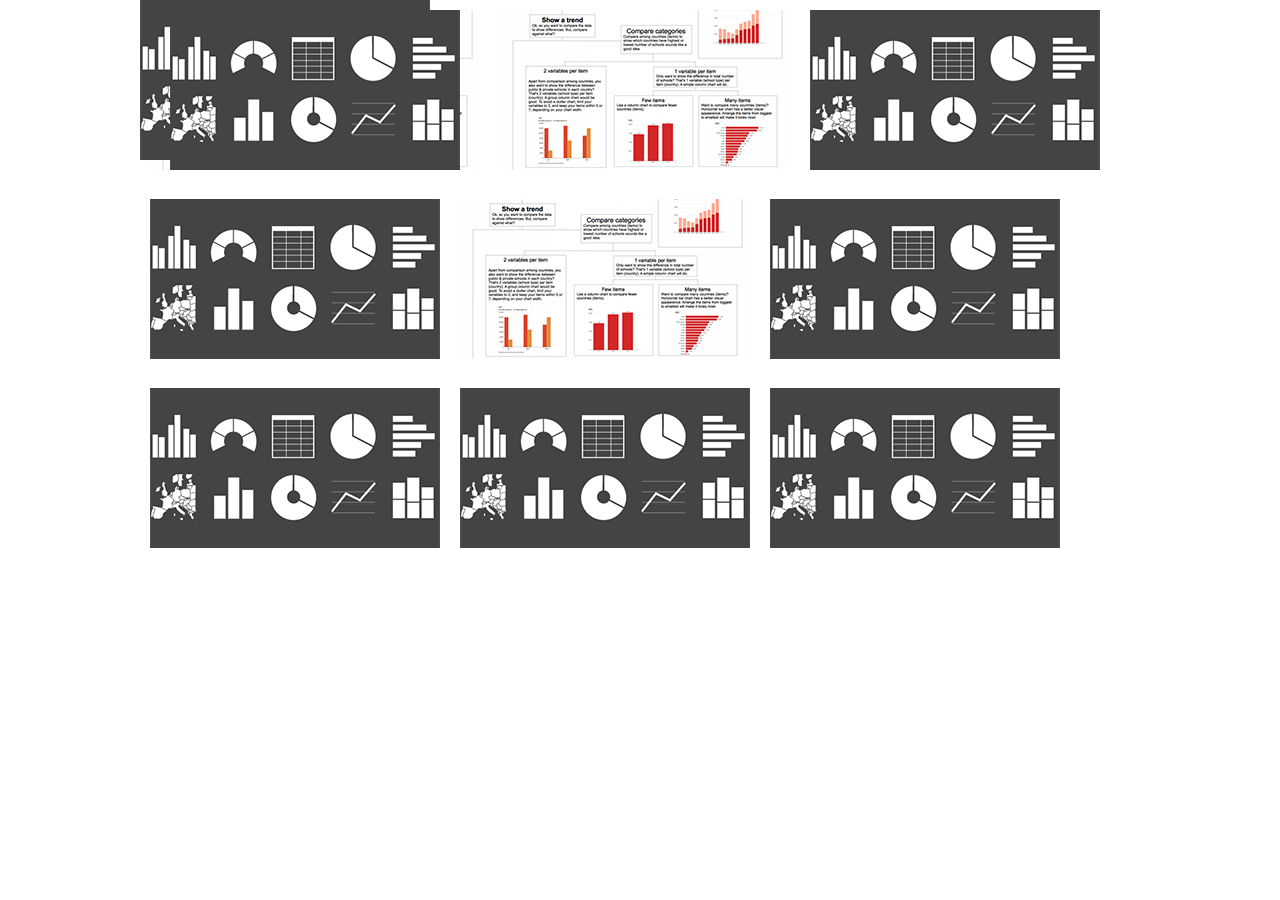
==== index.html @ 8747d09d "files updated" ====
<!doctype html>
<html lang="en">
<head>
  <meta charset="utf-8">
  <script src="//ajax.googleapis.com/ajax/libs/jquery/1.11.1/jquery.min.js"></script>
  <script src="http://kuangkeng.github.io/weibo-censorship/iframeResizer.contentWindow.min.js"></script>
  <script src="http://kuangkeng.github.io/weibo-censorship/jquery.flip.js"></script>
  <link rel="stylesheet" type="text/css" href="style.css">
</head>


<body> 
<div id="box01">
  <div class="front"> 
    <img src="images/chart-guide-tn-small.png">
  </div> 
  <div class="back">
    <img src="images/datawrapper-tn-small3.png">
  </div> 
</div>

<div id="box02">
  <div class="front"> 
    <img src="images/datawrapper-tn-small3.png">
  </div> 
  <div class="back">
    <img src="images/chart-guide-tn-small.png">
  </div> 
</div>

<div id="box03">
  <div class="front"> 
    <img src="images/datawrapper-tn-small3.png">
  </div> 
  <div class="back">
    <img src="images/chart-guide-tn-small.png">
  </div> 
</div>

<div id="box04">
  <img src="images/chart-guide-tn-small.png">
</div>

<div id="box05">
  <img src="images/chart-guide-tn-small.png">
</div>

<div id="box06">
  <img src="images/datawrapper-tn-small3.png">
</div>

<div id="box07">
  <img src="images/datawrapper-tn-small3.png">
</div>

<div id="box08">
  <img src="images/chart-guide-tn-small.png">
</div>

<div id="box09">
  <img src="images/datawrapper-tn-small3.png">
</div>

<div id="box10">
  <img src="images/datawrapper-tn-small3.png">
</div>

<div id="box11">
  <img src="images/datawrapper-tn-small3.png">
</div>

<div id="box12">
  <img src="images/datawrapper-tn-small3.png">
</div>


<script type="text/javascript" src="script.js"></script>

</body>
</html>
---- style.css ----
body {
  width: 100%;
  max-width: 1000px;
  font-family: GibsonLightRegular, sans-serif;
  font-size:16px;
  font-style: normal;
  font-variant: normal;
  font-weight: normal;
  margin:0px auto;
  line-height: 28px;
      }  

#box01, #box03, #box03, #box04, #box05, #box06, #box07, #box08, #box09, #box10, #box11, #box12
{
  float: left;
  padding:10px;
}
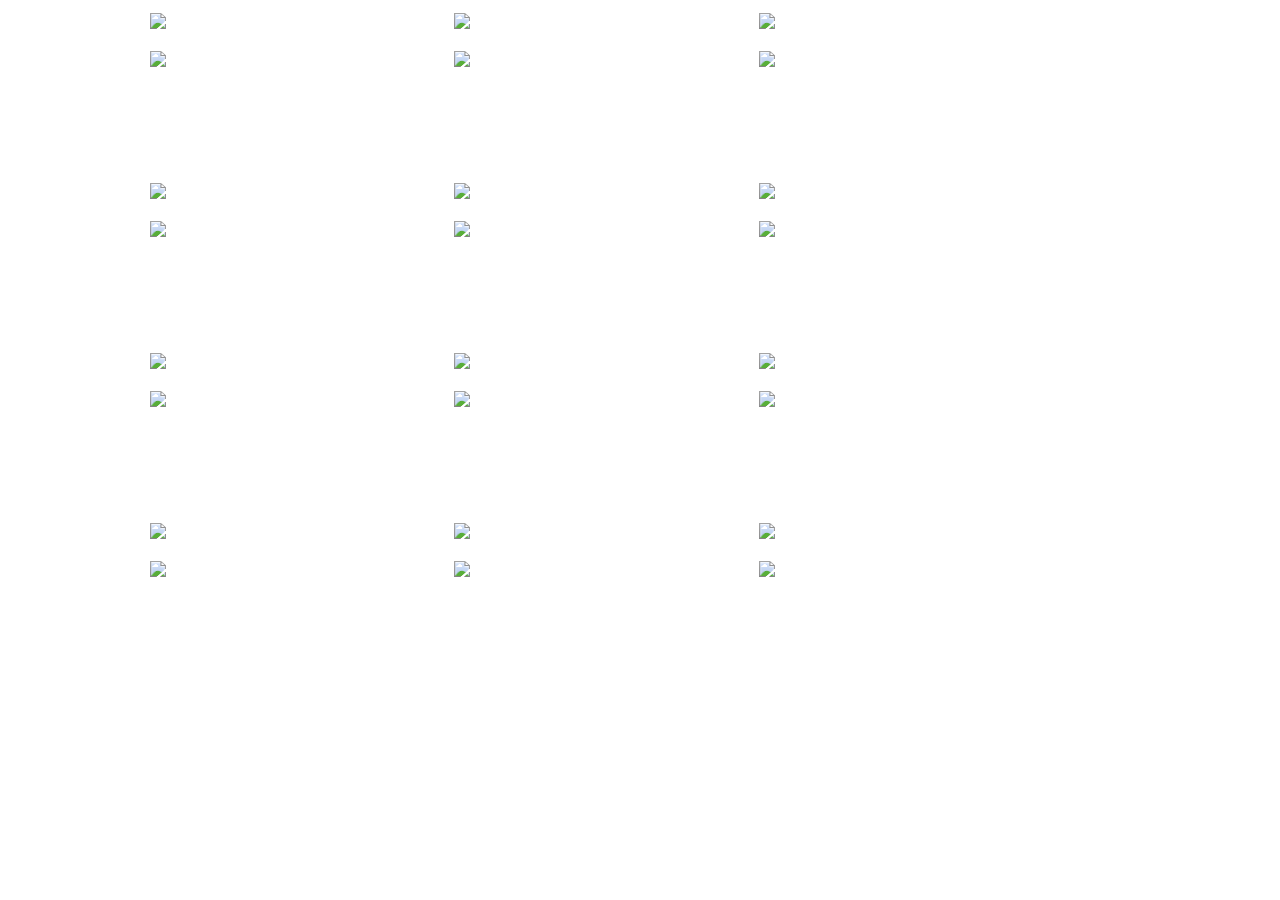
==== commit b258e6f0: "files updated" ====
--- a/index.html
+++ b/index.html
@@ -12,69 +12,110 @@
 <body> 
 <div id="box01">
   <div class="front"> 
-    <img src="images/chart-guide-tn-small.png">
+    <img src="http://www.data-n.com/wp-content/uploads/2015/05/datawrapper-tn-small3.png">
   </div> 
   <div class="back">
-    <img src="images/datawrapper-tn-small3.png">
+    <img src="http://www.data-n.com/wp-content/uploads/2015/05/chart-guide-tn-small.png">
   </div> 
 </div>
 
 <div id="box02">
   <div class="front"> 
-    <img src="images/datawrapper-tn-small3.png">
+    <img src="http://www.data-n.com/wp-content/uploads/2015/05/chart-guide-tn-small.png">
   </div> 
   <div class="back">
-    <img src="images/chart-guide-tn-small.png">
+    <img src="http://www.data-n.com/wp-content/uploads/2015/05/datawrapper-tn-small3.png">
   </div> 
 </div>
 
 <div id="box03">
   <div class="front"> 
-    <img src="images/datawrapper-tn-small3.png">
+    <img src="http://www.data-n.com/wp-content/uploads/2015/05/datawrapper-tn-small3.png">
   </div> 
   <div class="back">
-    <img src="images/chart-guide-tn-small.png">
+    <img src="http://www.data-n.com/wp-content/uploads/2015/05/chart-guide-tn-small.png">
   </div> 
 </div>
 
 <div id="box04">
-  <img src="images/chart-guide-tn-small.png">
+  <div class="front"> 
+    <img src="http://www.data-n.com/wp-content/uploads/2015/05/datawrapper-tn-small3.png">
+  </div> 
+  <div class="back">
+    <img src="http://www.data-n.com/wp-content/uploads/2015/05/chart-guide-tn-small.png">
+  </div> 
 </div>
 
 <div id="box05">
-  <img src="images/chart-guide-tn-small.png">
+  <div class="front"> 
+    <img src="http://www.data-n.com/wp-content/uploads/2015/05/chart-guide-tn-small.png">
+  </div> 
+  <div class="back">
+    <img src="http://www.data-n.com/wp-content/uploads/2015/05/datawrapper-tn-small3.png">
+  </div> 
 </div>
 
 <div id="box06">
-  <img src="images/datawrapper-tn-small3.png">
+  <div class="front"> 
+    <img src="http://www.data-n.com/wp-content/uploads/2015/05/datawrapper-tn-small3.png">
+  </div> 
+  <div class="back">
+    <img src="http://www.data-n.com/wp-content/uploads/2015/05/chart-guide-tn-small.png">
+  </div> 
 </div>
-
 <div id="box07">
-  <img src="images/datawrapper-tn-small3.png">
+  <div class="front"> 
+    <img src="http://www.data-n.com/wp-content/uploads/2015/05/datawrapper-tn-small3.png">
+  </div> 
+  <div class="back">
+    <img src="http://www.data-n.com/wp-content/uploads/2015/05/chart-guide-tn-small.png">
+  </div> 
 </div>
 
 <div id="box08">
-  <img src="images/chart-guide-tn-small.png">
+  <div class="front"> 
+    <img src="http://www.data-n.com/wp-content/uploads/2015/05/chart-guide-tn-small.png">
+  </div> 
+  <div class="back">
+    <img src="http://www.data-n.com/wp-content/uploads/2015/05/datawrapper-tn-small3.png">
+  </div> 
 </div>
 
 <div id="box09">
-  <img src="images/datawrapper-tn-small3.png">
+  <div class="front"> 
+    <img src="http://www.data-n.com/wp-content/uploads/2015/05/datawrapper-tn-small3.png">
+  </div> 
+  <div class="back">
+    <img src="http://www.data-n.com/wp-content/uploads/2015/05/chart-guide-tn-small.png">
+  </div> 
 </div>
-
 <div id="box10">
-  <img src="images/datawrapper-tn-small3.png">
+  <div class="front"> 
+    <img src="http://www.data-n.com/wp-content/uploads/2015/05/datawrapper-tn-small3.png">
+  </div> 
+  <div class="back">
+    <img src="http://www.data-n.com/wp-content/uploads/2015/05/chart-guide-tn-small.png">
+  </div> 
 </div>
 
 <div id="box11">
-  <img src="images/datawrapper-tn-small3.png">
+  <div class="front"> 
+    <img src="http://www.data-n.com/wp-content/uploads/2015/05/chart-guide-tn-small.png">
+  </div> 
+  <div class="back">
+    <img src="http://www.data-n.com/wp-content/uploads/2015/05/datawrapper-tn-small3.png">
+  </div> 
 </div>
 
 <div id="box12">
-  <img src="images/datawrapper-tn-small3.png">
+  <div class="front"> 
+    <img src="http://www.data-n.com/wp-content/uploads/2015/05/datawrapper-tn-small3.png">
+  </div> 
+  <div class="back">
+    <img src="http://www.data-n.com/wp-content/uploads/2015/05/chart-guide-tn-small.png">
+  </div> 
 </div>
 
 
-<script type="text/javascript" src="script.js"></script>
-
 </body>
 </html>--- a/style.css
+++ b/style.css
@@ -10,8 +10,16 @@
   line-height: 28px;
       }  
 
-#box01, #box03, #box03, #box04, #box05, #box06, #box07, #box08, #box09, #box10, #box11, #box12
+#box01, #box02, #box03, #box04, #box05, #box06, #box07, #box08, #box09, #box10, #box11, #box12
 {
-  float: left;
-  padding:10px;
+  margin:5px;
+  display: inline-block;
+  position: relative;
+  width: 290px;
+  height:160px;
 }
+
+.front, .back
+{
+  padding:5px;
+}
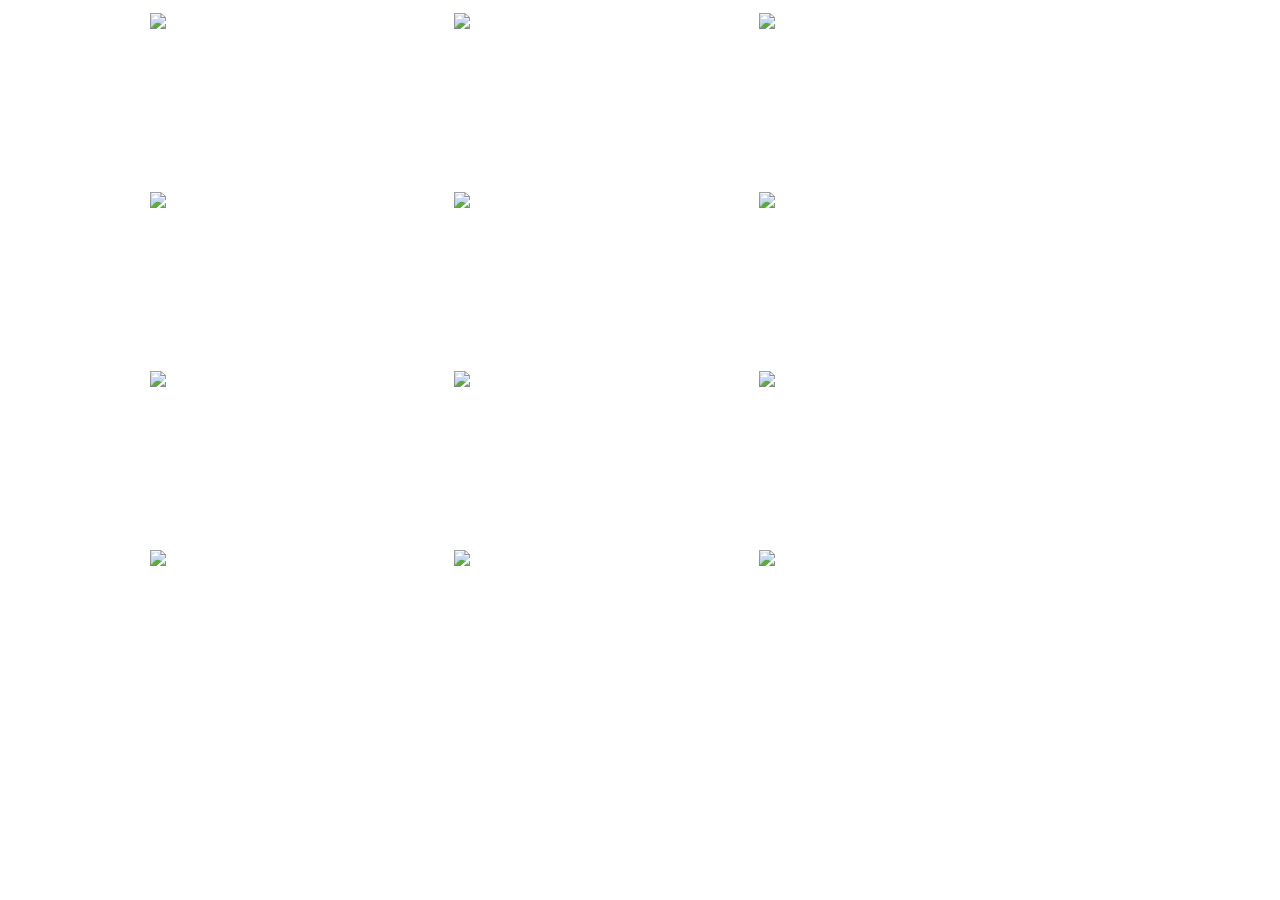
==== commit 756dbe44: "files updated" ====
--- a/index.html
+++ b/index.html
@@ -2,9 +2,9 @@
 <html lang="en">
 <head>
   <meta charset="utf-8">
-  <script src="//ajax.googleapis.com/ajax/libs/jquery/1.11.1/jquery.min.js"></script>
+  <script src="http://code.jquery.com/jquery-1.11.3.min.js"></script>
   <script src="http://kuangkeng.github.io/weibo-censorship/iframeResizer.contentWindow.min.js"></script>
-  <script src="http://kuangkeng.github.io/weibo-censorship/jquery.flip.js"></script>
+  <script src="http://kuangkeng.github.io/weibo-censorship/jquery.flip.min.js"></script>
   <link rel="stylesheet" type="text/css" href="style.css">
 </head>
 
@@ -116,6 +116,7 @@
   </div> 
 </div>
 
+<script type="text/javascript" src="script.js"></script>
 
 </body>
 </html>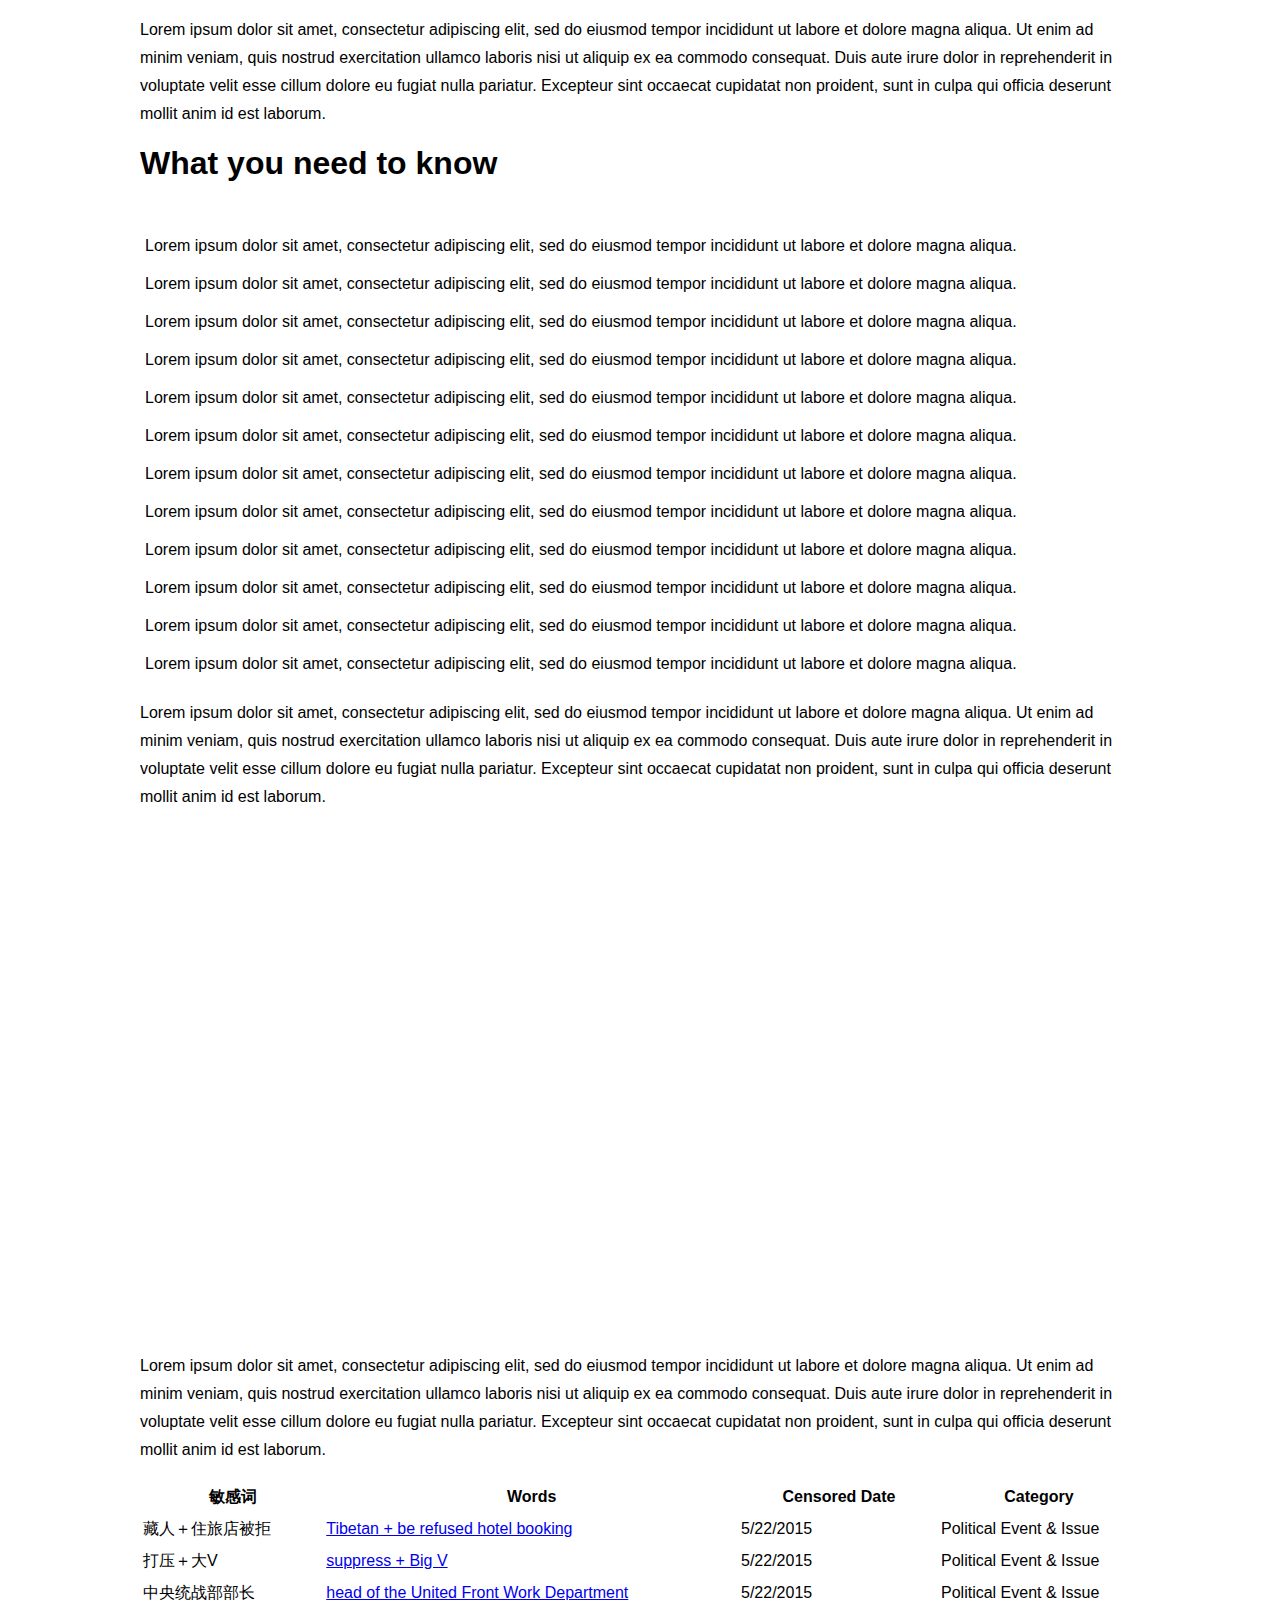
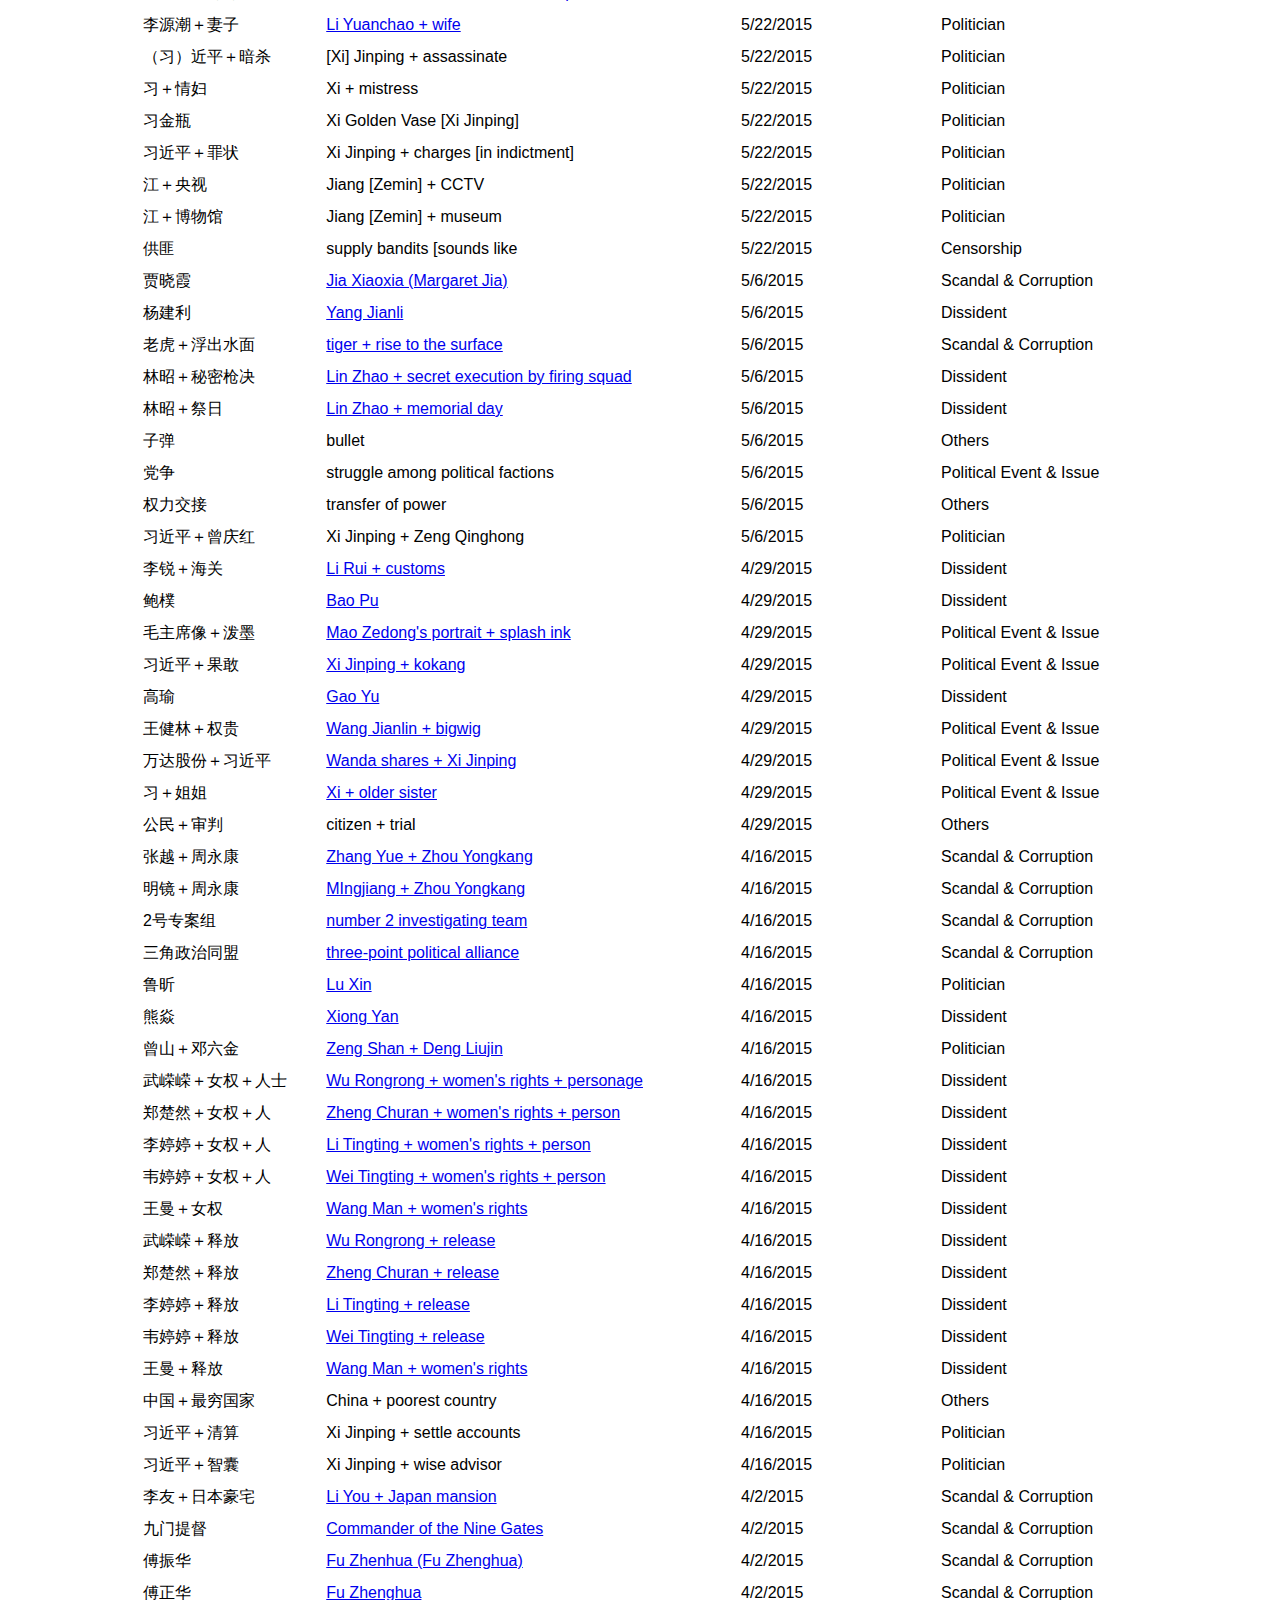
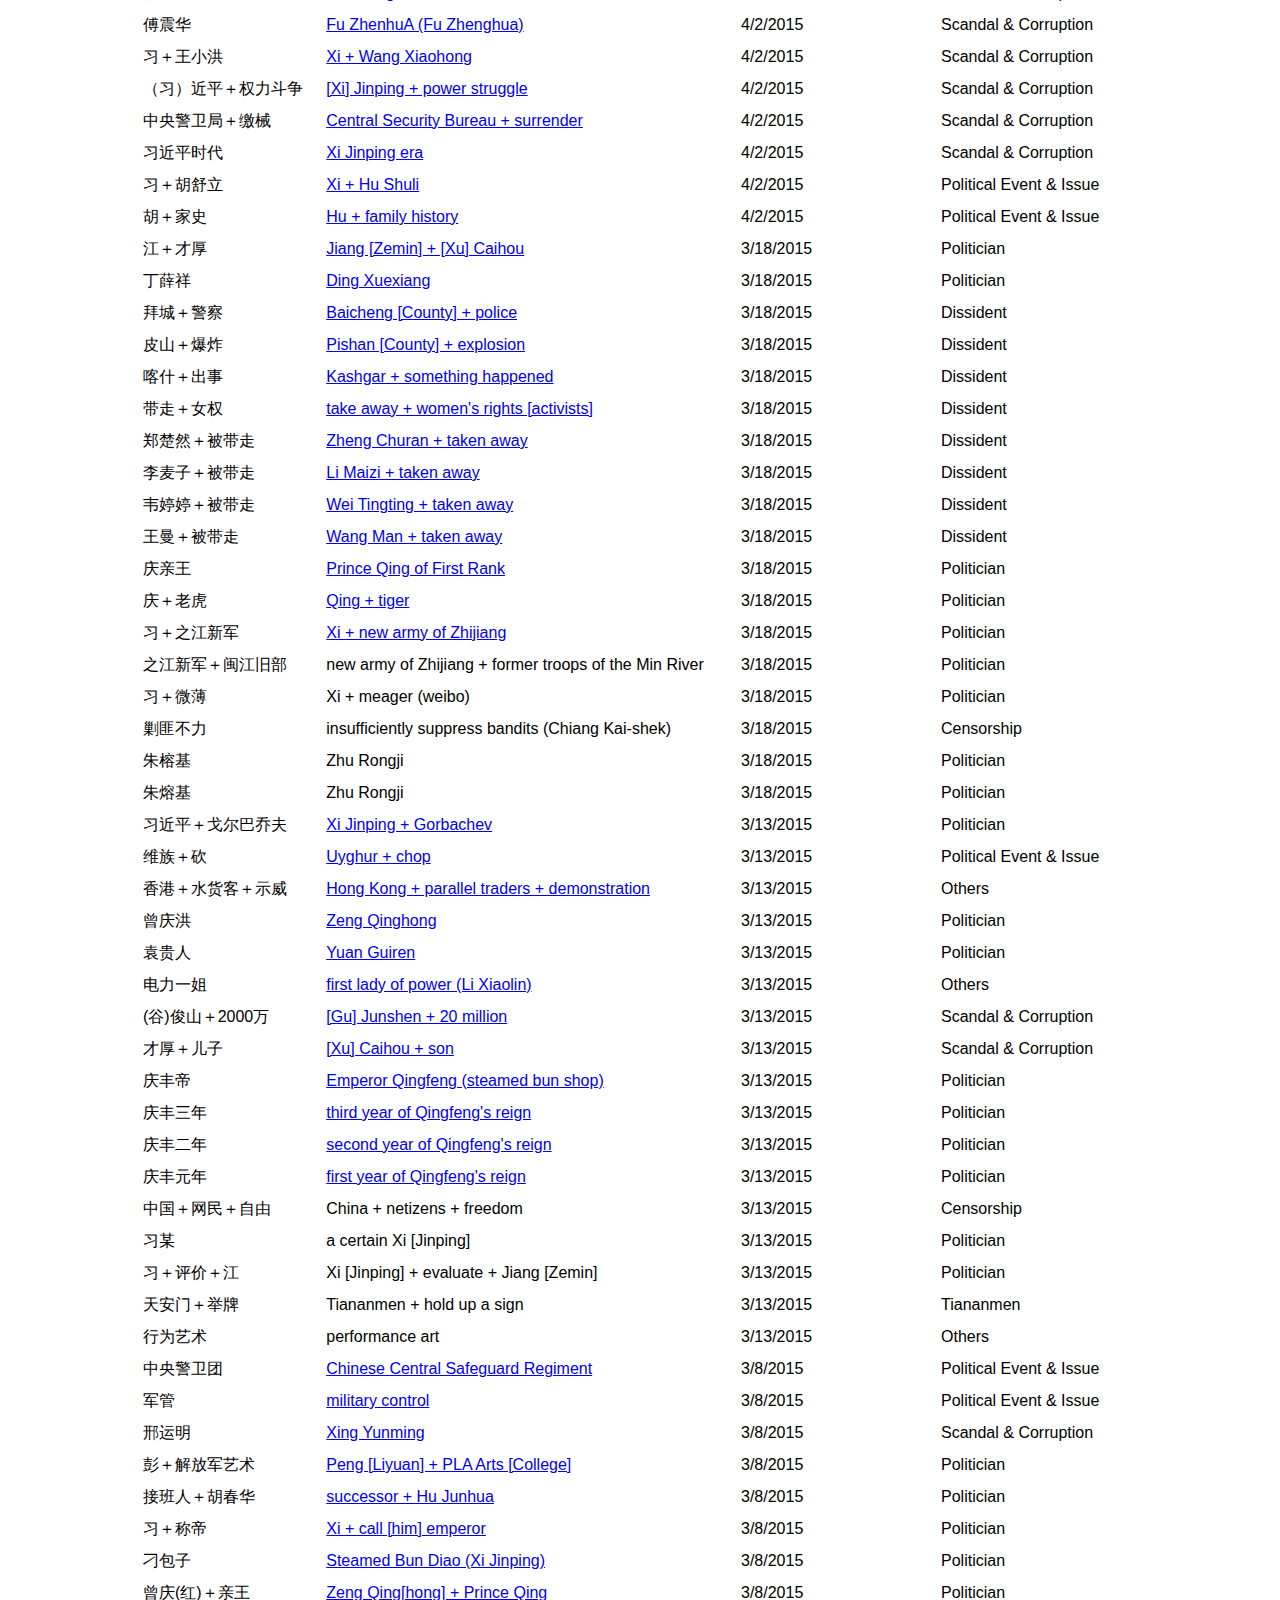
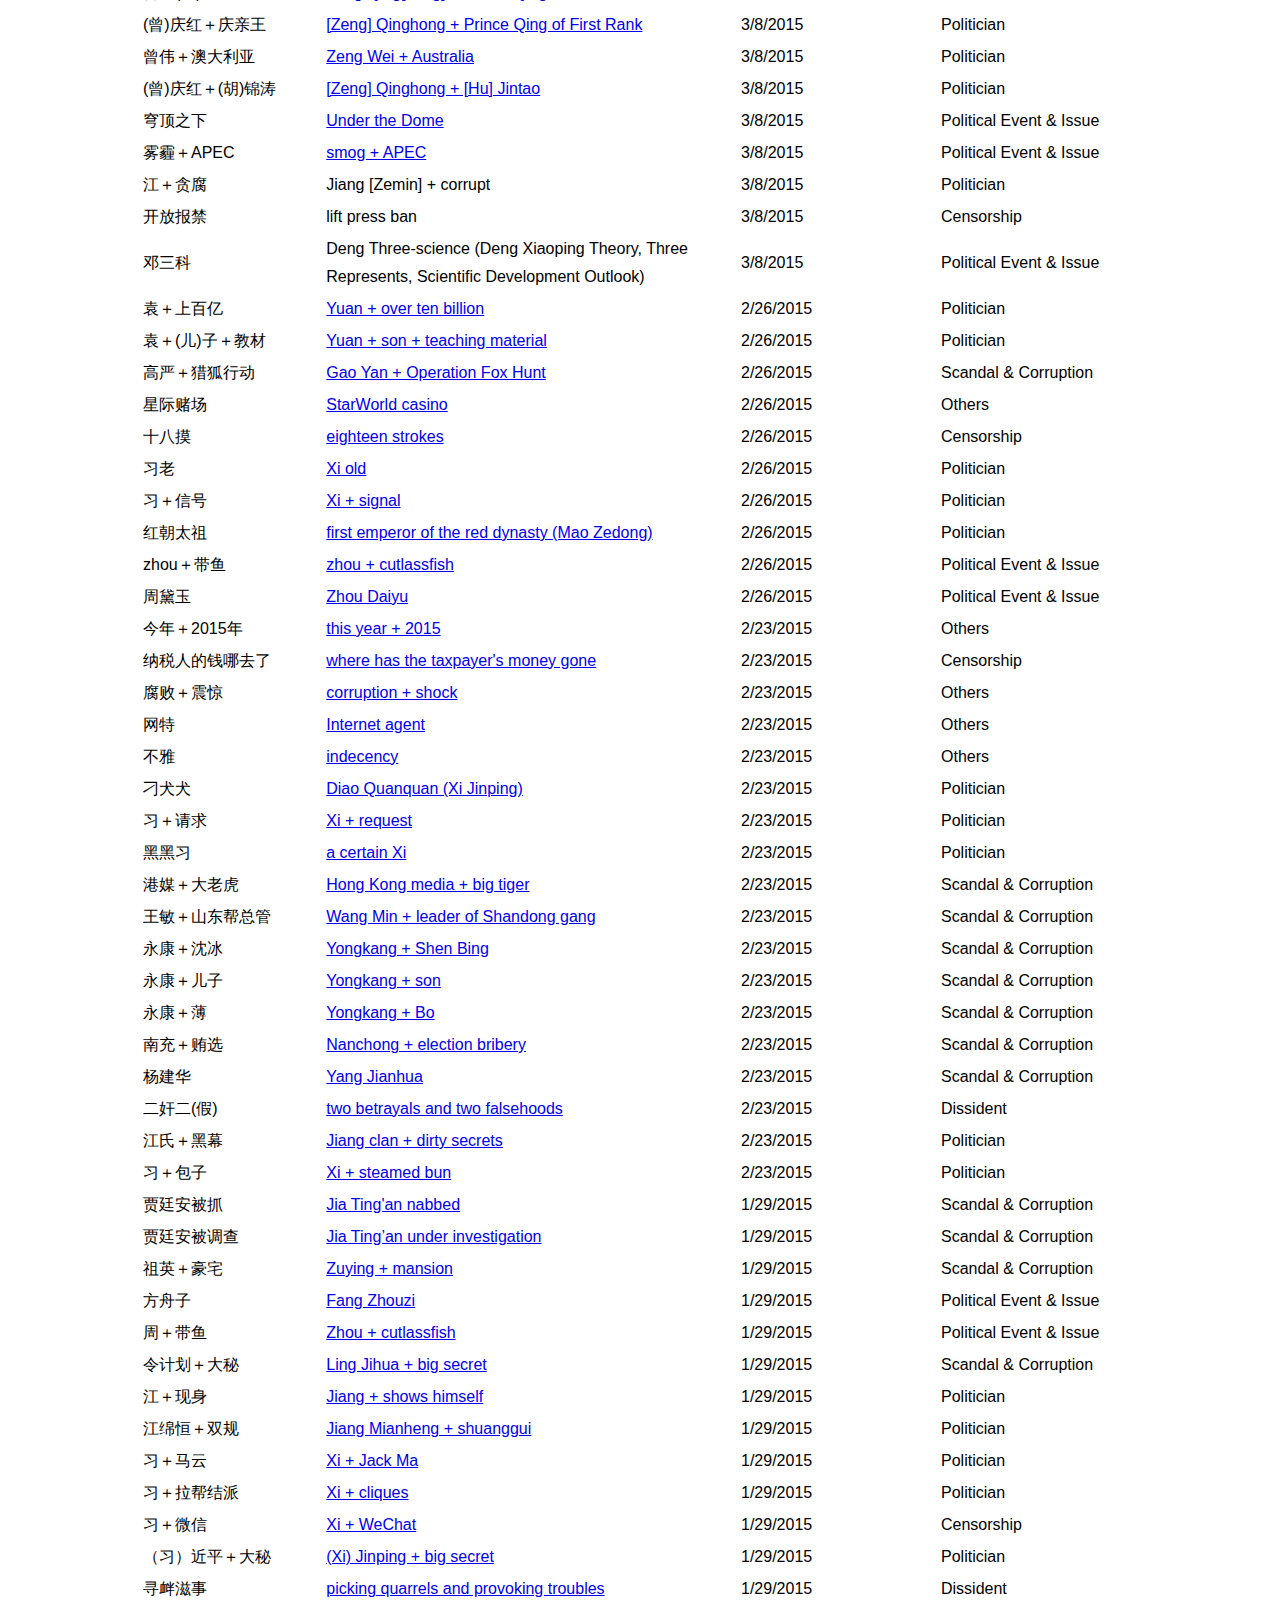
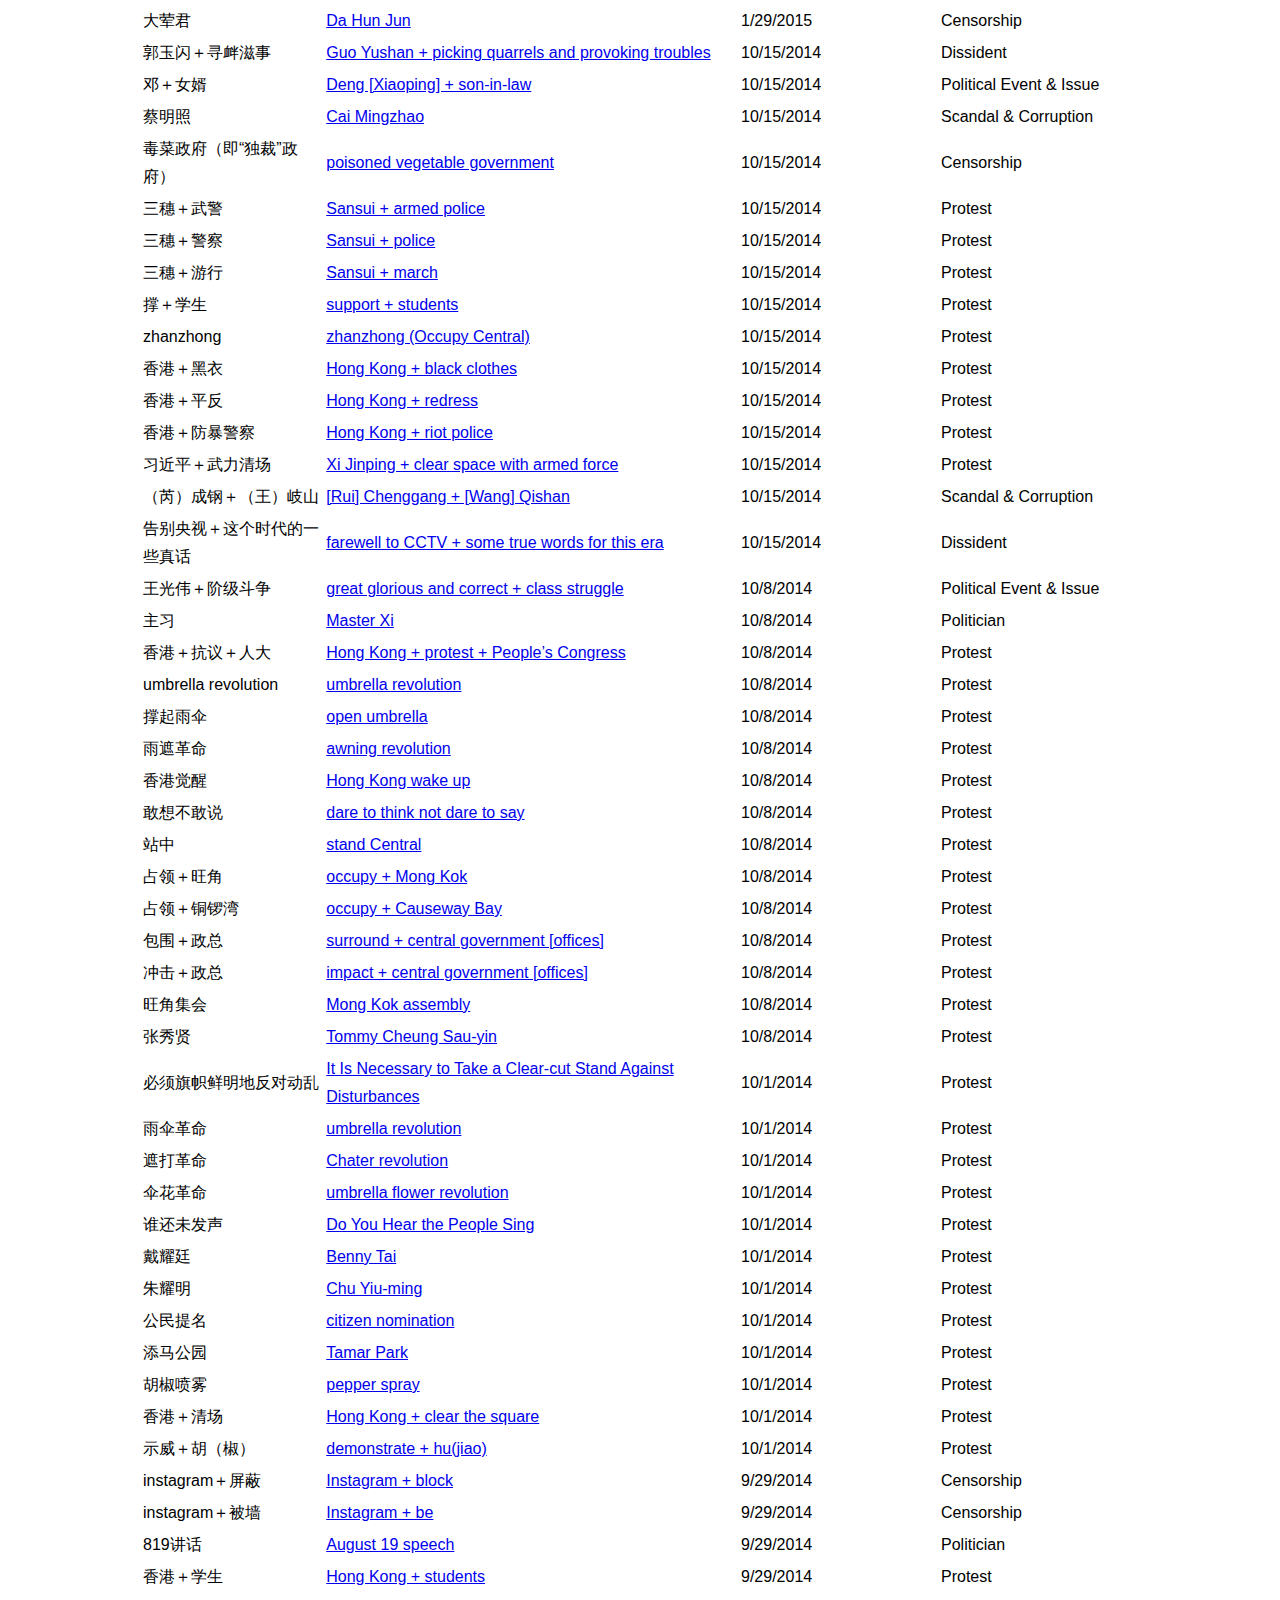
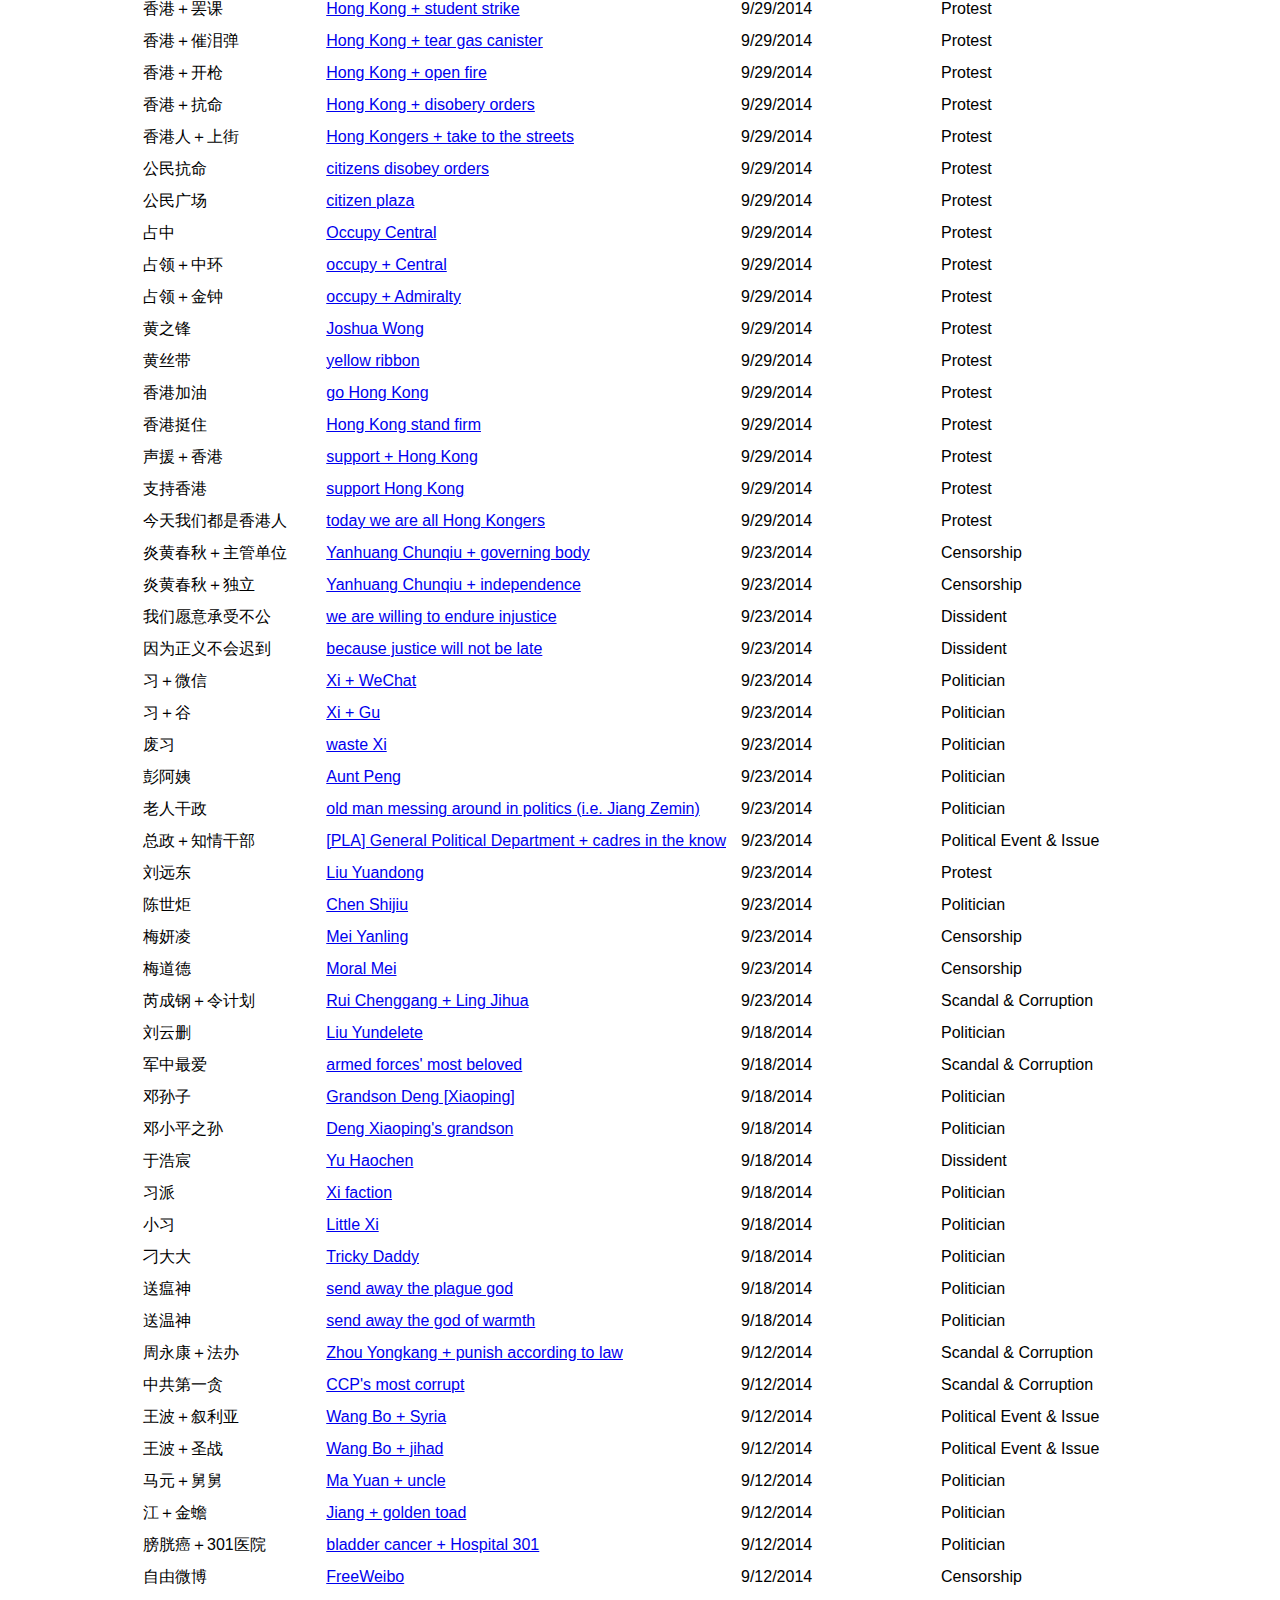
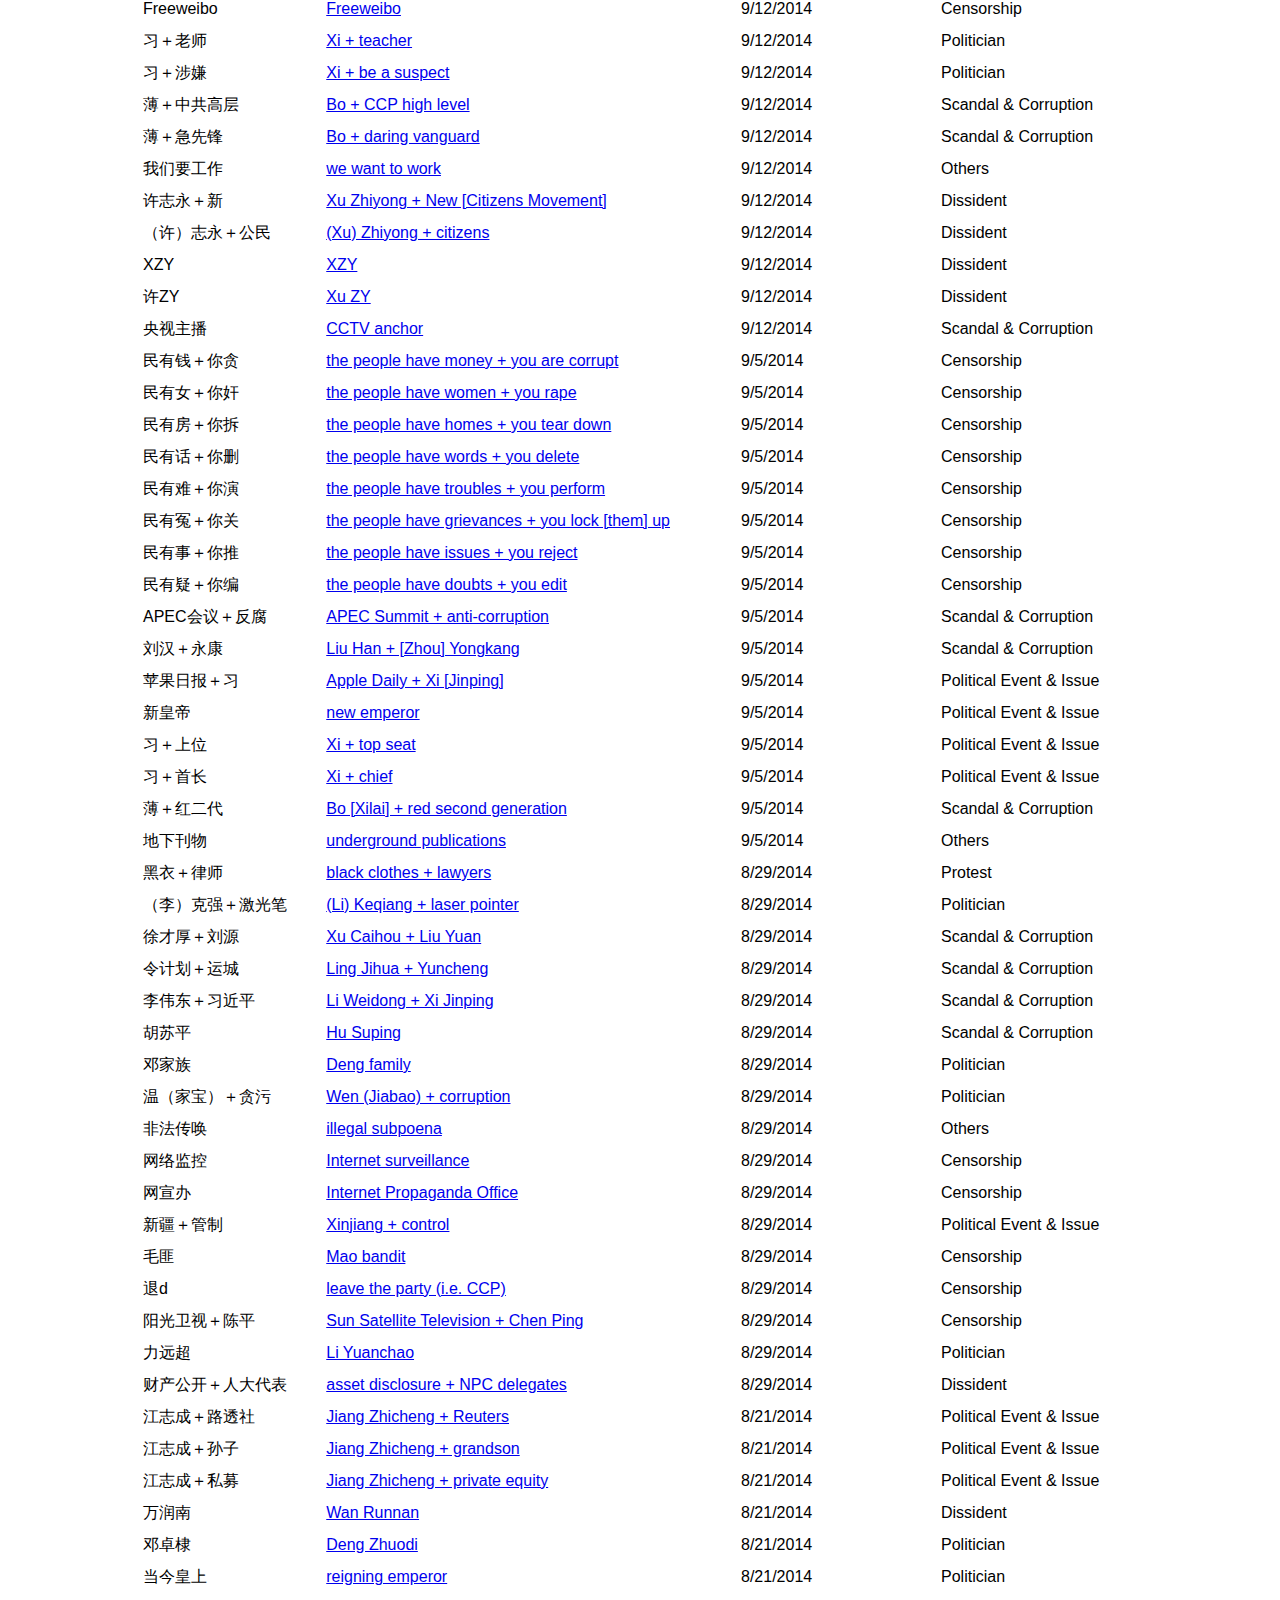
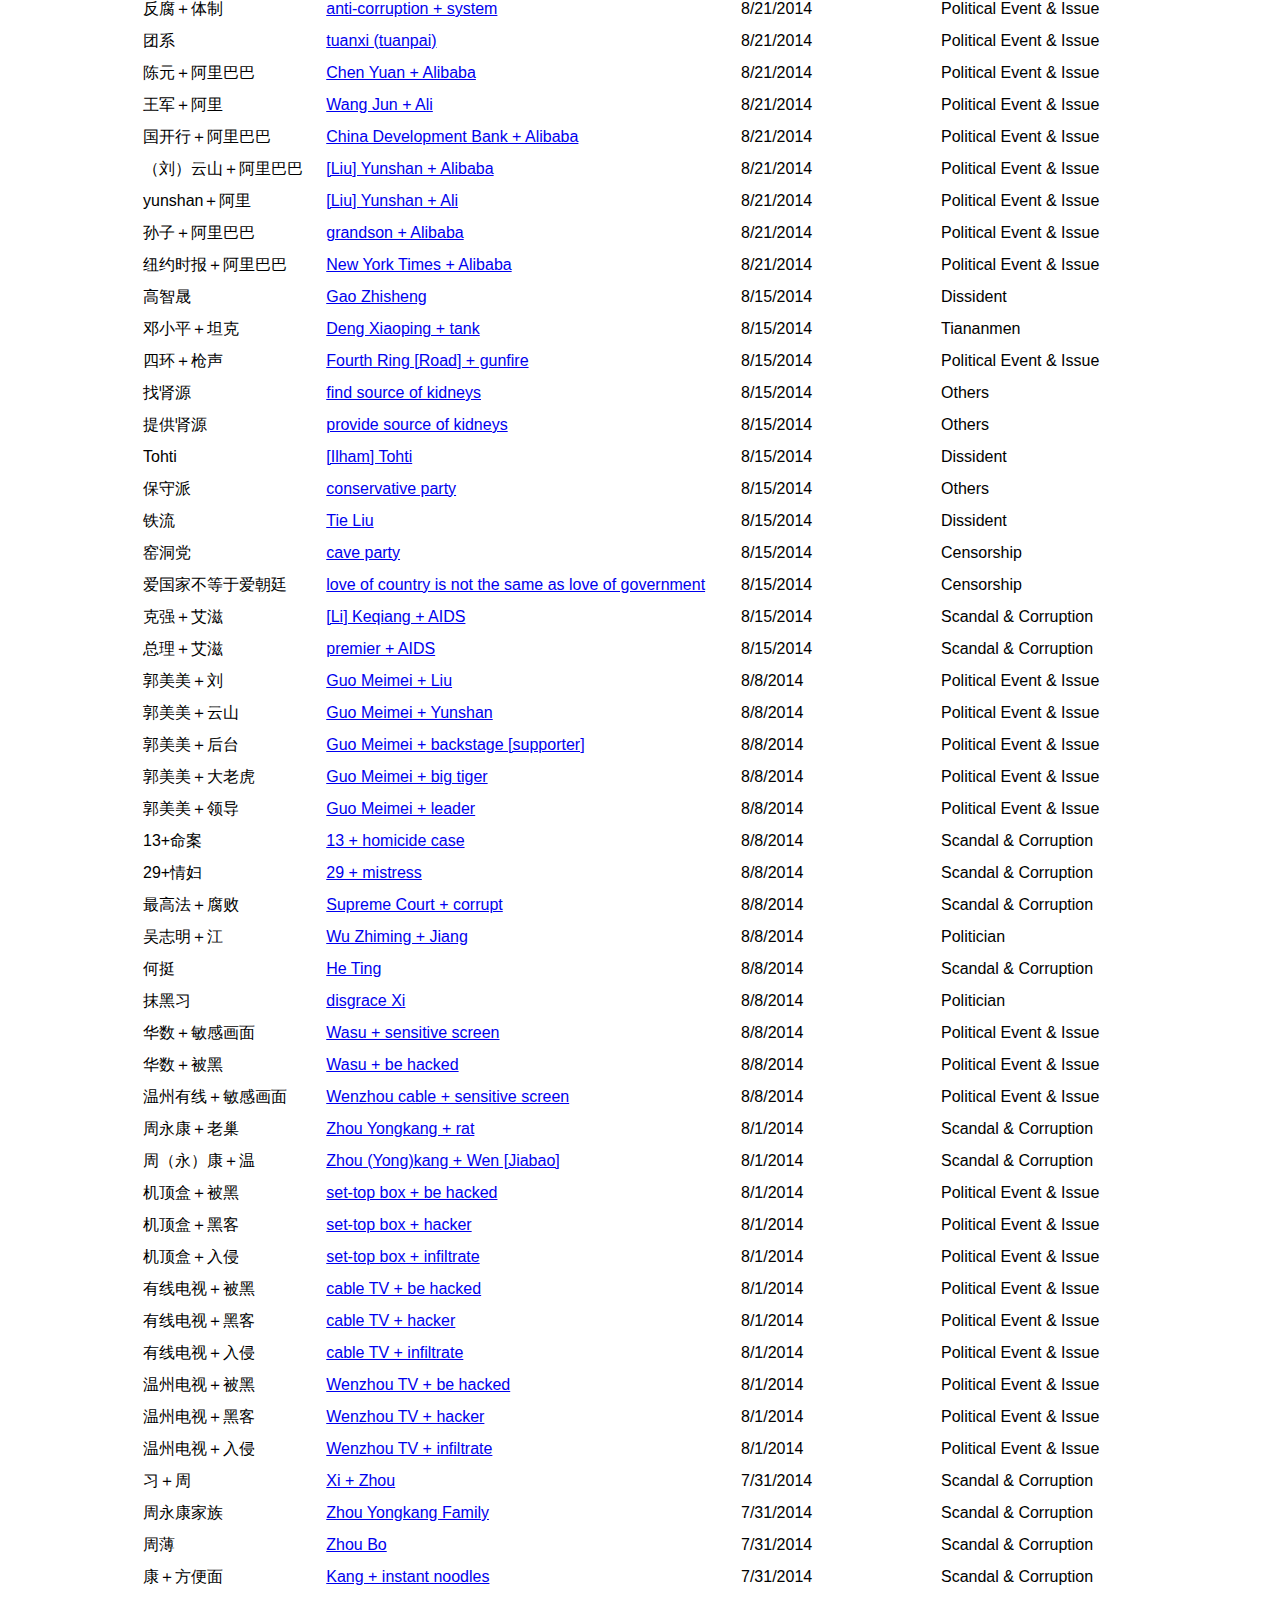
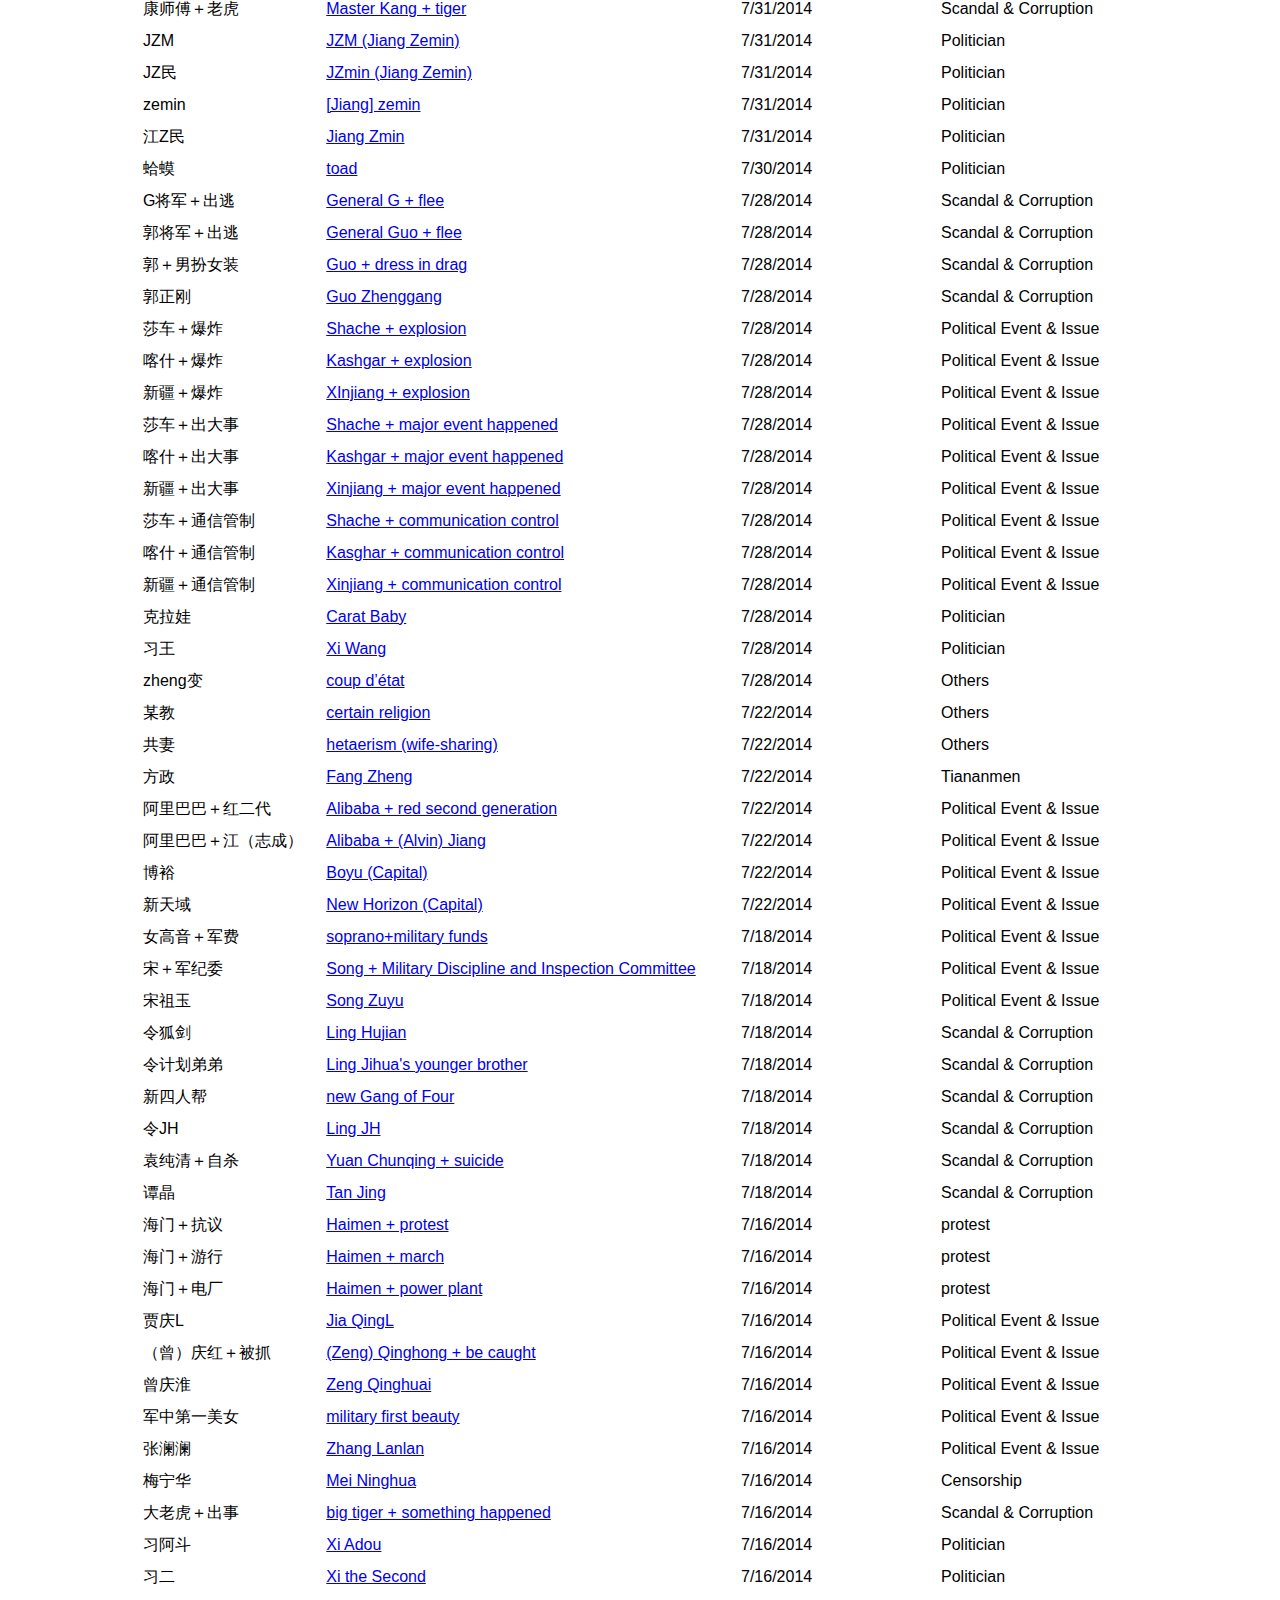
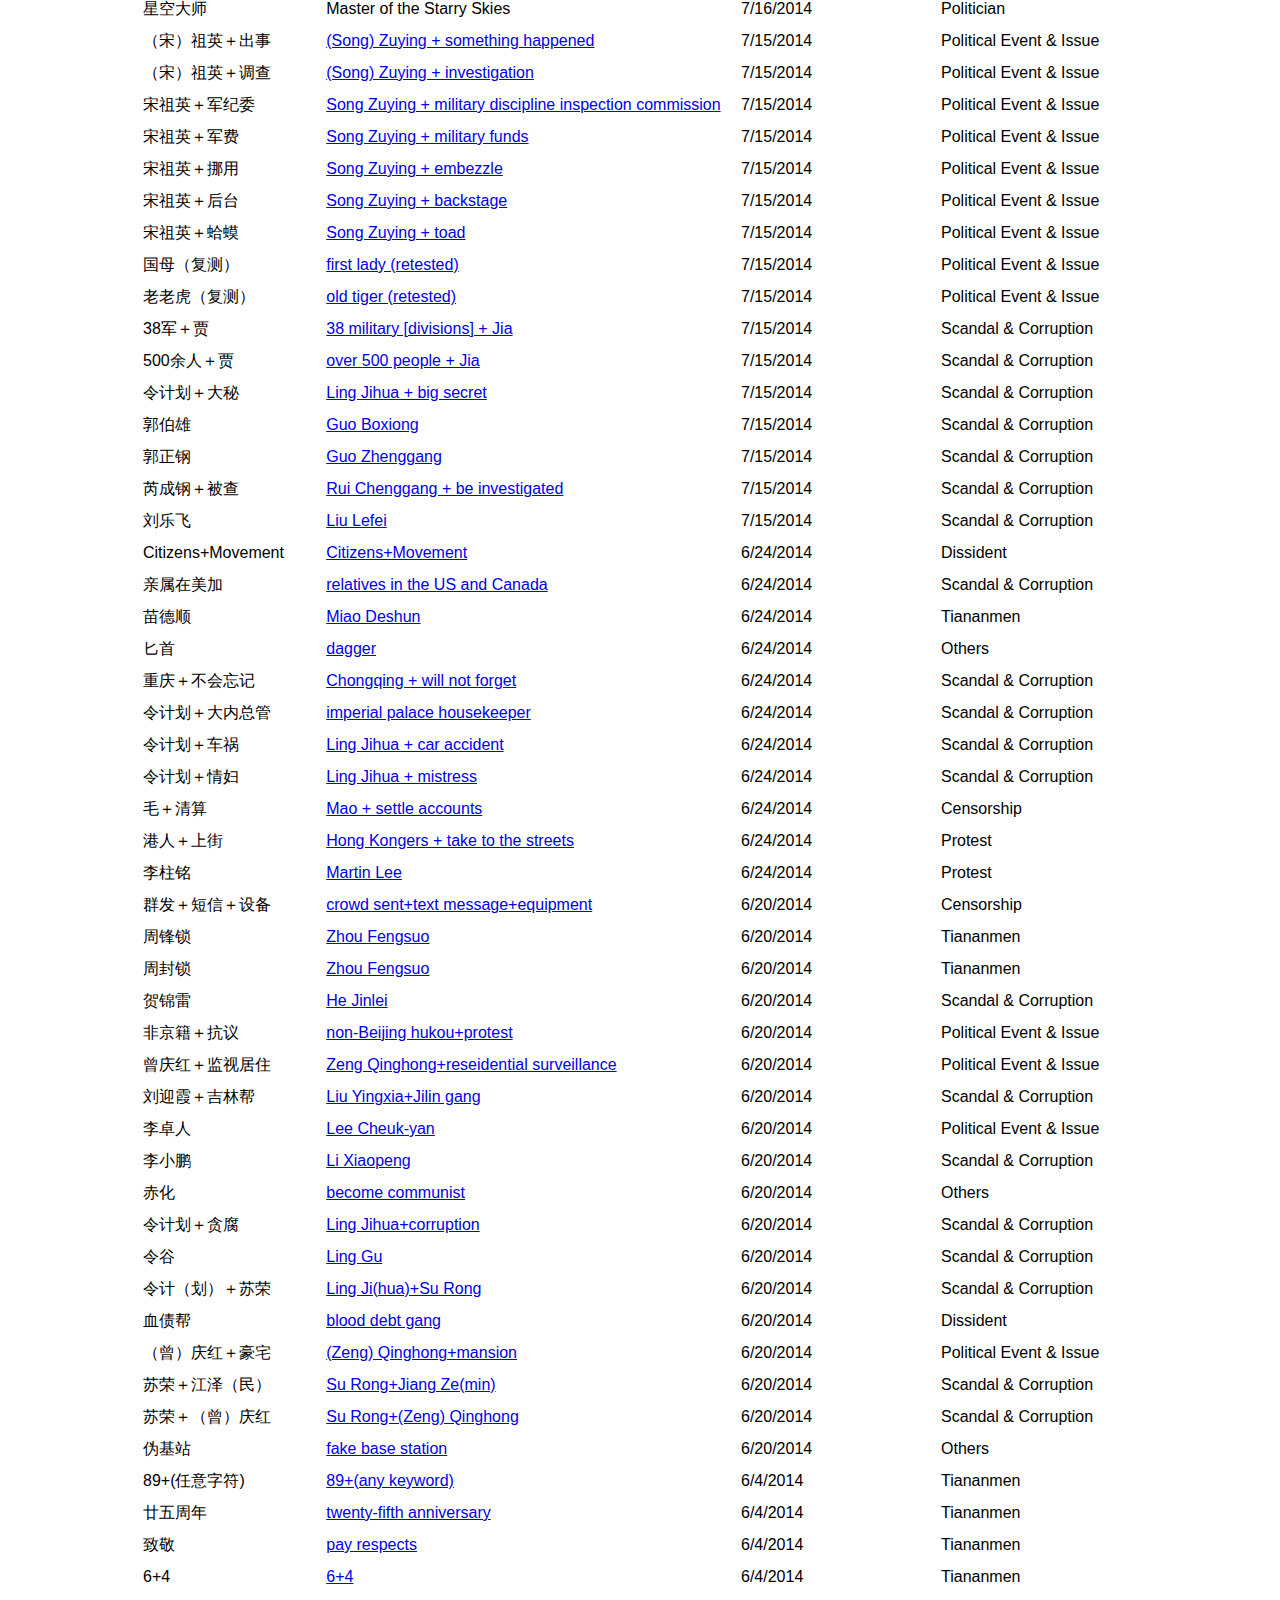
==== commit f0d496f5: "files updated" ====
--- a/index.html
+++ b/index.html
@@ -5,118 +5,7202 @@
   <script src="http://code.jquery.com/jquery-1.11.3.min.js"></script>
   <script src="http://kuangkeng.github.io/weibo-censorship/iframeResizer.contentWindow.min.js"></script>
   <script src="http://kuangkeng.github.io/weibo-censorship/jquery.flip.min.js"></script>
+  <link rel="stylesheet" type="text/css" href="//cdn.datatables.net/1.10.7/css/jquery.dataTables.css">
+  <script type="text/javascript" charset="utf8" src="//cdn.datatables.net/1.10.7/js/jquery.dataTables.js"></script>
   <link rel="stylesheet" type="text/css" href="style.css">
+  <link rel="stylesheet" type="text/css" href="tablestyle.css">
 </head>
 
 
 <body> 
-<div id="box01">
+
+<p>Lorem ipsum dolor sit amet, consectetur adipiscing elit, sed do eiusmod tempor incididunt ut labore et dolore magna aliqua. Ut enim ad minim veniam, quis nostrud exercitation ullamco laboris nisi ut aliquip ex ea commodo consequat. Duis aute irure dolor in reprehenderit in voluptate velit esse cillum dolore eu fugiat nulla pariatur. Excepteur sint occaecat cupidatat non proident, sunt in culpa qui officia deserunt mollit anim id est laborum.</p>
+
+<h1>What you need to know</h1>
+<br>
+
+<div id="card01a">
   <div class="front"> 
-    <img src="http://www.data-n.com/wp-content/uploads/2015/05/datawrapper-tn-small3.png">
+    Lorem ipsum dolor sit amet, consectetur adipiscing elit, sed do eiusmod tempor incididunt ut labore et dolore magna aliqua. 
   </div> 
   <div class="back">
-    <img src="http://www.data-n.com/wp-content/uploads/2015/05/chart-guide-tn-small.png">
+    Lorem ipsum dolor sit amet, consectetur adipiscing elit, sed do eiusmod tempor incididunt ut labore et dolore magna aliqua. 
   </div> 
 </div>
 
-<div id="box02">
+<div id="card02a">
   <div class="front"> 
-    <img src="http://www.data-n.com/wp-content/uploads/2015/05/chart-guide-tn-small.png">
+    Lorem ipsum dolor sit amet, consectetur adipiscing elit, sed do eiusmod tempor incididunt ut labore et dolore magna aliqua. 
   </div> 
   <div class="back">
-    <img src="http://www.data-n.com/wp-content/uploads/2015/05/datawrapper-tn-small3.png">
+    Lorem ipsum dolor sit amet, consectetur adipiscing elit, sed do eiusmod tempor incididunt ut labore et dolore magna aliqua. 
   </div> 
 </div>
 
-<div id="box03">
+<div id="card03a">
   <div class="front"> 
-    <img src="http://www.data-n.com/wp-content/uploads/2015/05/datawrapper-tn-small3.png">
+    Lorem ipsum dolor sit amet, consectetur adipiscing elit, sed do eiusmod tempor incididunt ut labore et dolore magna aliqua. 
   </div> 
   <div class="back">
-    <img src="http://www.data-n.com/wp-content/uploads/2015/05/chart-guide-tn-small.png">
+    Lorem ipsum dolor sit amet, consectetur adipiscing elit, sed do eiusmod tempor incididunt ut labore et dolore magna aliqua. 
   </div> 
 </div>
 
-<div id="box04">
+<div id="card04a">
   <div class="front"> 
-    <img src="http://www.data-n.com/wp-content/uploads/2015/05/datawrapper-tn-small3.png">
+    Lorem ipsum dolor sit amet, consectetur adipiscing elit, sed do eiusmod tempor incididunt ut labore et dolore magna aliqua. 
   </div> 
   <div class="back">
-    <img src="http://www.data-n.com/wp-content/uploads/2015/05/chart-guide-tn-small.png">
+    Lorem ipsum dolor sit amet, consectetur adipiscing elit, sed do eiusmod tempor incididunt ut labore et dolore magna aliqua. 
   </div> 
 </div>
 
-<div id="box05">
+<div id="card05a">
   <div class="front"> 
-    <img src="http://www.data-n.com/wp-content/uploads/2015/05/chart-guide-tn-small.png">
+    Lorem ipsum dolor sit amet, consectetur adipiscing elit, sed do eiusmod tempor incididunt ut labore et dolore magna aliqua. 
   </div> 
   <div class="back">
-    <img src="http://www.data-n.com/wp-content/uploads/2015/05/datawrapper-tn-small3.png">
+    Lorem ipsum dolor sit amet, consectetur adipiscing elit, sed do eiusmod tempor incididunt ut labore et dolore magna aliqua. 
   </div> 
 </div>
 
-<div id="box06">
+<div id="card06a">
   <div class="front"> 
-    <img src="http://www.data-n.com/wp-content/uploads/2015/05/datawrapper-tn-small3.png">
+    Lorem ipsum dolor sit amet, consectetur adipiscing elit, sed do eiusmod tempor incididunt ut labore et dolore magna aliqua. 
   </div> 
   <div class="back">
-    <img src="http://www.data-n.com/wp-content/uploads/2015/05/chart-guide-tn-small.png">
-  </div> 
-</div>
-<div id="box07">
-  <div class="front"> 
-    <img src="http://www.data-n.com/wp-content/uploads/2015/05/datawrapper-tn-small3.png">
-  </div> 
-  <div class="back">
-    <img src="http://www.data-n.com/wp-content/uploads/2015/05/chart-guide-tn-small.png">
+    Lorem ipsum dolor sit amet, consectetur adipiscing elit, sed do eiusmod tempor incididunt ut labore et dolore magna aliqua. 
   </div> 
 </div>
 
-<div id="box08">
-  <div class="front"> 
-    <img src="http://www.data-n.com/wp-content/uploads/2015/05/chart-guide-tn-small.png">
-  </div> 
-  <div class="back">
-    <img src="http://www.data-n.com/wp-content/uploads/2015/05/datawrapper-tn-small3.png">
-  </div> 
-</div>
+<p>Lorem ipsum dolor sit amet, consectetur adipiscing elit, sed do eiusmod tempor incididunt ut labore et dolore magna aliqua. Ut enim ad minim veniam, quis nostrud exercitation ullamco laboris nisi ut aliquip ex ea commodo consequat. Duis aute irure dolor in reprehenderit in voluptate velit esse cillum dolore eu fugiat nulla pariatur. Excepteur sint occaecat cupidatat non proident, sunt in culpa qui officia deserunt mollit anim id est laborum.</p>
 
-<div id="box09">
-  <div class="front"> 
-    <img src="http://www.data-n.com/wp-content/uploads/2015/05/datawrapper-tn-small3.png">
-  </div> 
-  <div class="back">
-    <img src="http://www.data-n.com/wp-content/uploads/2015/05/chart-guide-tn-small.png">
-  </div> 
-</div>
-<div id="box10">
-  <div class="front"> 
-    <img src="http://www.data-n.com/wp-content/uploads/2015/05/datawrapper-tn-small3.png">
-  </div> 
-  <div class="back">
-    <img src="http://www.data-n.com/wp-content/uploads/2015/05/chart-guide-tn-small.png">
-  </div> 
-</div>
+<iframe src="http://cf.datawrapper.de/IfMKf/1/" frameborder="0" allowtransparency="true" allowfullscreen="allowfullscreen" webkitallowfullscreen="webkitallowfullscreen" mozallowfullscreen="mozallowfullscreen" oallowfullscreen="oallowfullscreen" msallowfullscreen="msallowfullscreen" width="748" height="500"></iframe>
 
-<div id="box11">
-  <div class="front"> 
-    <img src="http://www.data-n.com/wp-content/uploads/2015/05/chart-guide-tn-small.png">
-  </div> 
-  <div class="back">
-    <img src="http://www.data-n.com/wp-content/uploads/2015/05/datawrapper-tn-small3.png">
-  </div> 
-</div>
+<p>Lorem ipsum dolor sit amet, consectetur adipiscing elit, sed do eiusmod tempor incididunt ut labore et dolore magna aliqua. Ut enim ad minim veniam, quis nostrud exercitation ullamco laboris nisi ut aliquip ex ea commodo consequat. Duis aute irure dolor in reprehenderit in voluptate velit esse cillum dolore eu fugiat nulla pariatur. Excepteur sint occaecat cupidatat non proident, sunt in culpa qui officia deserunt mollit anim id est laborum.</p>
 
-<div id="box12">
-  <div class="front"> 
-    <img src="http://www.data-n.com/wp-content/uploads/2015/05/datawrapper-tn-small3.png">
-  </div> 
-  <div class="back">
-    <img src="http://www.data-n.com/wp-content/uploads/2015/05/chart-guide-tn-small.png">
-  </div> 
-</div>
+<table id="weibo" class="stripe order-column hover">
+  <thead>
+    <tr>
+      <th class="敏感词-cell">敏感词</th>
+      <th class="Words-cell">Words</th>
+      <th class="Censored Date-cell">Censored Date</th>
+      <th class="Category-cell">Category</th>
+    </tr>
+  </thead>
+  <tbody>
+    <tr class="firstRow">
+      <td class="敏感词-cell">藏人＋住旅店被拒</td>
+      <td class="Words-cell"><a href="http://www.rfa.org/english/news/china/china-minorities-05142015143907.html" target="_blank">Tibetan + be refused hotel booking</a></td>
+      <td class="Censored Date-cell">5/22/2015</td>
+      <td class="Category-cell">Political Event & Issue</td>
+    </tr>
+    <tr>
+      <td class="敏感词-cell">打压＋大V</td>
+      <td class="Words-cell"><a href="http://www.chinadaily.com.cn/china/2015-05/21/content_20785494.htm" target="_blank">suppress + Big V</a></td>
+      <td class="Censored Date-cell">5/22/2015</td>
+      <td class="Category-cell">Political Event & Issue</td>
+    </tr>
+    <tr>
+      <td class="敏感词-cell">中央统战部部长</td>
+      <td class="Words-cell"><a href="http://www.chinadaily.com.cn/china/2015-05/21/content_20785494.htm" target="_blank">head of the United Front Work Department</a></td>
+      <td class="Censored Date-cell">5/22/2015</td>
+      <td class="Category-cell">Political Event & Issue</td>
+    </tr>
+    <tr>
+      <td class="敏感词-cell">李源潮＋妻子</td>
+      <td class="Words-cell"><a href="http://en.wikipedia.org/wiki/Li_Yuanchao" target="_blank">Li Yuanchao + wife</a></td>
+      <td class="Censored Date-cell">5/22/2015</td>
+      <td class="Category-cell">Politician</td>
+    </tr>
+    <tr>
+      <td class="敏感词-cell">（习）近平＋暗杀</td>
+      <td class="Words-cell">[Xi] Jinping + assassinate</td>
+      <td class="Censored Date-cell">5/22/2015</td>
+      <td class="Category-cell">Politician</td>
+    </tr>
+    <tr>
+      <td class="敏感词-cell">习＋情妇</td>
+      <td class="Words-cell">Xi + mistress</td>
+      <td class="Censored Date-cell">5/22/2015</td>
+      <td class="Category-cell">Politician</td>
+    </tr>
+    <tr>
+      <td class="敏感词-cell">习金瓶</td>
+      <td class="Words-cell">Xi Golden Vase [Xi Jinping]</td>
+      <td class="Censored Date-cell">5/22/2015</td>
+      <td class="Category-cell">Politician</td>
+    </tr>
+    <tr>
+      <td class="敏感词-cell">习近平＋罪状</td>
+      <td class="Words-cell">Xi Jinping + charges [in indictment]</td>
+      <td class="Censored Date-cell">5/22/2015</td>
+      <td class="Category-cell">Politician</td>
+    </tr>
+    <tr>
+      <td class="敏感词-cell">江＋央视</td>
+      <td class="Words-cell">Jiang [Zemin] + CCTV</td>
+      <td class="Censored Date-cell">5/22/2015</td>
+      <td class="Category-cell">Politician</td>
+    </tr>
+    <tr>
+      <td class="敏感词-cell">江＋博物馆</td>
+      <td class="Words-cell">Jiang [Zemin] + museum</td>
+      <td class="Censored Date-cell">5/22/2015</td>
+      <td class="Category-cell">Politician</td>
+    </tr>
+    <tr>
+      <td class="敏感词-cell">供匪</td>
+      <td class="Words-cell">supply bandits [sounds like </td>
+      <td class="Censored Date-cell">5/22/2015</td>
+      <td class="Category-cell">Censorship</td>
+    </tr>
+    <tr>
+      <td class="敏感词-cell">贾晓霞</td>
+      <td class="Words-cell"><a href="http://www.wantchinatimes.com/news-subclass-cnt.aspx?id=20150503000139&cid=1101" target="_blank">Jia Xiaoxia (Margaret Jia)</a></td>
+      <td class="Censored Date-cell">5/6/2015</td>
+      <td class="Category-cell">Scandal & Corruption</td>
+    </tr>
+    <tr>
+      <td class="敏感词-cell">杨建利</td>
+      <td class="Words-cell"><a href="http://en.wikipedia.org/wiki/Yang_Jianli" target="_blank">Yang Jianli</a></td>
+      <td class="Censored Date-cell">5/6/2015</td>
+      <td class="Category-cell">Dissident</td>
+    </tr>
+    <tr>
+      <td class="敏感词-cell">老虎＋浮出水面</td>
+      <td class="Words-cell"><a href="http://en.wikipedia.org/wiki/Anti-corruption_campaign_in_China" target="_blank">tiger + rise to the surface</a></td>
+      <td class="Censored Date-cell">5/6/2015</td>
+      <td class="Category-cell">Scandal & Corruption</td>
+    </tr>
+    <tr>
+      <td class="敏感词-cell">林昭＋秘密枪决</td>
+      <td class="Words-cell"><a href="http://chinadigitaltimes.net/2015/05/sensitive-words-trying-to-visit-lin-zhaos-grave/" target="_blank">Lin Zhao + secret execution by firing squad</a></td>
+      <td class="Censored Date-cell">5/6/2015</td>
+      <td class="Category-cell">Dissident</td>
+    </tr>
+    <tr>
+      <td class="敏感词-cell">林昭＋祭日</td>
+      <td class="Words-cell"><a href="http://chinadigitaltimes.net/2015/05/sensitive-words-trying-to-visit-lin-zhaos-grave/" target="_blank">Lin Zhao + memorial day</a></td>
+      <td class="Censored Date-cell">5/6/2015</td>
+      <td class="Category-cell">Dissident</td>
+    </tr>
+    <tr>
+      <td class="敏感词-cell">子弹</td>
+      <td class="Words-cell">bullet</td>
+      <td class="Censored Date-cell">5/6/2015</td>
+      <td class="Category-cell">Others</td>
+    </tr>
+    <tr>
+      <td class="敏感词-cell">党争</td>
+      <td class="Words-cell">struggle among political factions</td>
+      <td class="Censored Date-cell">5/6/2015</td>
+      <td class="Category-cell">Political Event & Issue</td>
+    </tr>
+    <tr>
+      <td class="敏感词-cell">权力交接</td>
+      <td class="Words-cell">transfer of power</td>
+      <td class="Censored Date-cell">5/6/2015</td>
+      <td class="Category-cell">Others</td>
+    </tr>
+    <tr>
+      <td class="敏感词-cell">习近平＋曾庆红</td>
+      <td class="Words-cell">Xi Jinping + Zeng Qinghong</td>
+      <td class="Censored Date-cell">5/6/2015</td>
+      <td class="Category-cell">Politician</td>
+    </tr>
+    <tr>
+      <td class="敏感词-cell">李锐＋海关</td>
+      <td class="Words-cell"><a href="http://www.nytimes.com/2015/04/26/world/asia/china-lawsuit-over-banned-li-rui-memoir-censorship.html" target="_blank">Li Rui + customs</a></td>
+      <td class="Censored Date-cell">4/29/2015</td>
+      <td class="Category-cell">Dissident</td>
+    </tr>
+    <tr>
+      <td class="敏感词-cell">鲍樸</td>
+      <td class="Words-cell"><a href="http://www.nytimes.com/2015/04/26/world/asia/china-lawsuit-over-banned-li-rui-memoir-censorship.html" target="_blank">Bao Pu</a></td>
+      <td class="Censored Date-cell">4/29/2015</td>
+      <td class="Category-cell">Dissident</td>
+    </tr>
+    <tr>
+      <td class="敏感词-cell">毛主席像＋泼墨</td>
+      <td class="Words-cell"><a href="http://www.foxnews.com/world/2015/04/22/chinese-man-jailed-14-months-for-splashing-ink-on-mao-zedong-portrait-in/" target="_blank">Mao Zedong's portrait + splash ink</a></td>
+      <td class="Censored Date-cell">4/29/2015</td>
+      <td class="Category-cell">Political Event & Issue</td>
+    </tr>
+    <tr>
+      <td class="敏感词-cell">习近平＋果敢</td>
+      <td class="Words-cell"><a href="http://thediplomat.com/2015/03/despite-chinas-warnings-cross-border-strikes-from-myanmar-continue/" target="_blank">Xi Jinping + kokang</a></td>
+      <td class="Censored Date-cell">4/29/2015</td>
+      <td class="Category-cell">Political Event & Issue</td>
+    </tr>
+    <tr>
+      <td class="敏感词-cell">高瑜</td>
+      <td class="Words-cell"><a href="http://en.wikipedia.org/wiki/Gao_Yu_(journalist)" target="_blank">Gao Yu</a></td>
+      <td class="Censored Date-cell">4/29/2015</td>
+      <td class="Category-cell">Dissident</td>
+    </tr>
+    <tr>
+      <td class="敏感词-cell">王健林＋权贵</td>
+      <td class="Words-cell"><a href="http://chinadigitaltimes.net/2015/04/sensitive-words-wang-jianlin/" target="_blank">Wang Jianlin + bigwig</a></td>
+      <td class="Censored Date-cell">4/29/2015</td>
+      <td class="Category-cell">Political Event & Issue</td>
+    </tr>
+    <tr>
+      <td class="敏感词-cell">万达股份＋习近平</td>
+      <td class="Words-cell"><a href="http://chinadigitaltimes.net/2015/04/sensitive-words-wang-jianlin/" target="_blank">Wanda shares + Xi Jinping</a></td>
+      <td class="Censored Date-cell">4/29/2015</td>
+      <td class="Category-cell">Political Event & Issue</td>
+    </tr>
+    <tr>
+      <td class="敏感词-cell">习＋姐姐</td>
+      <td class="Words-cell"><a href="http://chinadigitaltimes.net/2015/04/sensitive-words-wang-jianlin/" target="_blank">Xi + older sister</a></td>
+      <td class="Censored Date-cell">4/29/2015</td>
+      <td class="Category-cell">Political Event & Issue</td>
+    </tr>
+    <tr>
+      <td class="敏感词-cell">公民＋审判</td>
+      <td class="Words-cell">citizen + trial</td>
+      <td class="Censored Date-cell">4/29/2015</td>
+      <td class="Category-cell">Others</td>
+    </tr>
+    <tr>
+      <td class="敏感词-cell">张越＋周永康</td>
+      <td class="Words-cell"><a href="http://www.nytimes.com/2015/04/03/world/asia/china-zhou-yongkang-communist-party-faces-corruption-trial.html" target="_blank">Zhang Yue + Zhou Yongkang</a></td>
+      <td class="Censored Date-cell">4/16/2015</td>
+      <td class="Category-cell">Scandal & Corruption</td>
+    </tr>
+    <tr>
+      <td class="敏感词-cell">明镜＋周永康</td>
+      <td class="Words-cell"><a href="http://www.nytimes.com/2015/04/03/world/asia/china-zhou-yongkang-communist-party-faces-corruption-trial.html" target="_blank">MIngjiang + Zhou Yongkang</a></td>
+      <td class="Censored Date-cell">4/16/2015</td>
+      <td class="Category-cell">Scandal & Corruption</td>
+    </tr>
+    <tr>
+      <td class="敏感词-cell">2号专案组</td>
+      <td class="Words-cell"><a href="http://www.nytimes.com/2015/04/03/world/asia/china-zhou-yongkang-communist-party-faces-corruption-trial.html" target="_blank">number 2 investigating team</a></td>
+      <td class="Censored Date-cell">4/16/2015</td>
+      <td class="Category-cell">Scandal & Corruption</td>
+    </tr>
+    <tr>
+      <td class="敏感词-cell">三角政治同盟</td>
+      <td class="Words-cell"><a href="http://www.nytimes.com/2015/04/03/world/asia/china-zhou-yongkang-communist-party-faces-corruption-trial.html" target="_blank">three-point political alliance</a></td>
+      <td class="Censored Date-cell">4/16/2015</td>
+      <td class="Category-cell">Scandal & Corruption</td>
+    </tr>
+    <tr>
+      <td class="敏感词-cell">鲁昕</td>
+      <td class="Words-cell"><a href="http://www.chinavitae.com/biography/Lu_Xin%7C4105" target="_blank">Lu Xin</a></td>
+      <td class="Censored Date-cell">4/16/2015</td>
+      <td class="Category-cell">Politician</td>
+    </tr>
+    <tr>
+      <td class="敏感词-cell">熊焱</td>
+      <td class="Words-cell"><a href="http://sinosphere.blogs.nytimes.com/2015/04/17/tiananmen-protesters-plea-to-china-let-me-see-my-dying-mother/" target="_blank">Xiong Yan</a></td>
+      <td class="Censored Date-cell">4/16/2015</td>
+      <td class="Category-cell">Dissident</td>
+    </tr>
+    <tr>
+      <td class="敏感词-cell">曾山＋邓六金</td>
+      <td class="Words-cell"><a href="http://en.wikipedia.org/wiki/Zeng_Qinghong" target="_blank">Zeng Shan + Deng Liujin</a></td>
+      <td class="Censored Date-cell">4/16/2015</td>
+      <td class="Category-cell">Politician</td>
+    </tr>
+    <tr>
+      <td class="敏感词-cell">武嵘嵘＋女权＋人士</td>
+      <td class="Words-cell"><a href="http://chinadigitaltimes.net/2015/04/sensitive-words-release-of-the-feminist-five/" target="_blank">Wu Rongrong + women's rights + personage</a></td>
+      <td class="Censored Date-cell">4/16/2015</td>
+      <td class="Category-cell">Dissident</td>
+    </tr>
+    <tr>
+      <td class="敏感词-cell">郑楚然＋女权＋人</td>
+      <td class="Words-cell"><a href="http://chinadigitaltimes.net/2015/04/sensitive-words-release-of-the-feminist-five/" target="_blank">Zheng Churan + women's rights + person</a></td>
+      <td class="Censored Date-cell">4/16/2015</td>
+      <td class="Category-cell">Dissident</td>
+    </tr>
+    <tr>
+      <td class="敏感词-cell">李婷婷＋女权＋人</td>
+      <td class="Words-cell"><a href="http://chinadigitaltimes.net/2015/04/sensitive-words-release-of-the-feminist-five/" target="_blank">Li Tingting + women's rights + person</a></td>
+      <td class="Censored Date-cell">4/16/2015</td>
+      <td class="Category-cell">Dissident</td>
+    </tr>
+    <tr>
+      <td class="敏感词-cell">韦婷婷＋女权＋人</td>
+      <td class="Words-cell"><a href="http://chinadigitaltimes.net/2015/04/sensitive-words-release-of-the-feminist-five/" target="_blank">Wei Tingting + women's rights + person</a></td>
+      <td class="Censored Date-cell">4/16/2015</td>
+      <td class="Category-cell">Dissident</td>
+    </tr>
+    <tr>
+      <td class="敏感词-cell">王曼＋女权</td>
+      <td class="Words-cell"><a href="http://chinadigitaltimes.net/2015/04/sensitive-words-release-of-the-feminist-five/" target="_blank">Wang Man + women's rights</a></td>
+      <td class="Censored Date-cell">4/16/2015</td>
+      <td class="Category-cell">Dissident</td>
+    </tr>
+    <tr>
+      <td class="敏感词-cell">武嵘嵘＋释放</td>
+      <td class="Words-cell"><a href="http://chinadigitaltimes.net/2015/04/sensitive-words-release-of-the-feminist-five/" target="_blank">Wu Rongrong + release</a></td>
+      <td class="Censored Date-cell">4/16/2015</td>
+      <td class="Category-cell">Dissident</td>
+    </tr>
+    <tr>
+      <td class="敏感词-cell">郑楚然＋释放</td>
+      <td class="Words-cell"><a href="http://chinadigitaltimes.net/2015/04/sensitive-words-release-of-the-feminist-five/" target="_blank">Zheng Churan + release</a></td>
+      <td class="Censored Date-cell">4/16/2015</td>
+      <td class="Category-cell">Dissident</td>
+    </tr>
+    <tr>
+      <td class="敏感词-cell">李婷婷＋释放</td>
+      <td class="Words-cell"><a href="http://chinadigitaltimes.net/2015/04/sensitive-words-release-of-the-feminist-five/" target="_blank">Li Tingting + release</a></td>
+      <td class="Censored Date-cell">4/16/2015</td>
+      <td class="Category-cell">Dissident</td>
+    </tr>
+    <tr>
+      <td class="敏感词-cell">韦婷婷＋释放</td>
+      <td class="Words-cell"><a href="http://chinadigitaltimes.net/2015/04/sensitive-words-release-of-the-feminist-five/" target="_blank">Wei Tingting + release</a></td>
+      <td class="Censored Date-cell">4/16/2015</td>
+      <td class="Category-cell">Dissident</td>
+    </tr>
+    <tr>
+      <td class="敏感词-cell">王曼＋释放</td>
+      <td class="Words-cell"><a href="http://chinadigitaltimes.net/2015/04/sensitive-words-release-of-the-feminist-five/" target="_blank">Wang Man + women's rights</a></td>
+      <td class="Censored Date-cell">4/16/2015</td>
+      <td class="Category-cell">Dissident</td>
+    </tr>
+    <tr>
+      <td class="敏感词-cell">中国＋最穷国家</td>
+      <td class="Words-cell">China + poorest country</td>
+      <td class="Censored Date-cell">4/16/2015</td>
+      <td class="Category-cell">Others</td>
+    </tr>
+    <tr>
+      <td class="敏感词-cell">习近平＋清算</td>
+      <td class="Words-cell">Xi Jinping + settle accounts</td>
+      <td class="Censored Date-cell">4/16/2015</td>
+      <td class="Category-cell">Politician</td>
+    </tr>
+    <tr>
+      <td class="敏感词-cell">习近平＋智囊</td>
+      <td class="Words-cell">Xi Jinping + wise advisor</td>
+      <td class="Censored Date-cell">4/16/2015</td>
+      <td class="Category-cell">Politician</td>
+    </tr>
+    <tr>
+      <td class="敏感词-cell">李友＋日本豪宅</td>
+      <td class="Words-cell"><a href="http://www.scmp.com/news/china/article/1690087/chinas-vice-president-li-yuanchao-apparent-move-deny-online-founder-group?page=all" target="_blank">Li You + Japan mansion</a></td>
+      <td class="Censored Date-cell">4/2/2015</td>
+      <td class="Category-cell">Scandal & Corruption</td>
+    </tr>
+    <tr>
+      <td class="敏感词-cell">九门提督</td>
+      <td class="Words-cell"><a href="http://chinadigitaltimes.net/2015/04/sensitive-words-xis-security-shuffle/" target="_blank">Commander of the Nine Gates</a></td>
+      <td class="Censored Date-cell">4/2/2015</td>
+      <td class="Category-cell">Scandal & Corruption</td>
+    </tr>
+    <tr>
+      <td class="敏感词-cell">傅振华</td>
+      <td class="Words-cell"><a href="http://chinadigitaltimes.net/2015/04/sensitive-words-xis-security-shuffle/" target="_blank">Fu Zhenhua (Fu Zhenghua)</a></td>
+      <td class="Censored Date-cell">4/2/2015</td>
+      <td class="Category-cell">Scandal & Corruption</td>
+    </tr>
+    <tr>
+      <td class="敏感词-cell">傅正华</td>
+      <td class="Words-cell"><a href="http://chinadigitaltimes.net/2015/04/sensitive-words-xis-security-shuffle/" target="_blank">Fu Zhenghua</a></td>
+      <td class="Censored Date-cell">4/2/2015</td>
+      <td class="Category-cell">Scandal & Corruption</td>
+    </tr>
+    <tr>
+      <td class="敏感词-cell">傅震华</td>
+      <td class="Words-cell"><a href="http://chinadigitaltimes.net/2015/04/sensitive-words-xis-security-shuffle/" target="_blank">Fu ZhenhuA (Fu Zhenghua)</a></td>
+      <td class="Censored Date-cell">4/2/2015</td>
+      <td class="Category-cell">Scandal & Corruption</td>
+    </tr>
+    <tr>
+      <td class="敏感词-cell">习＋王小洪</td>
+      <td class="Words-cell"><a href="http://chinadigitaltimes.net/2015/04/sensitive-words-xis-security-shuffle/" target="_blank">Xi + Wang Xiaohong</a></td>
+      <td class="Censored Date-cell">4/2/2015</td>
+      <td class="Category-cell">Scandal & Corruption</td>
+    </tr>
+    <tr>
+      <td class="敏感词-cell">（习）近平＋权力斗争</td>
+      <td class="Words-cell"><a href="http://chinadigitaltimes.net/2015/04/sensitive-words-xis-security-shuffle/" target="_blank">[Xi] Jinping + power struggle</a></td>
+      <td class="Censored Date-cell">4/2/2015</td>
+      <td class="Category-cell">Scandal & Corruption</td>
+    </tr>
+    <tr>
+      <td class="敏感词-cell">中央警卫局＋缴械</td>
+      <td class="Words-cell"><a href="http://chinadigitaltimes.net/2015/04/sensitive-words-xis-security-shuffle/" target="_blank">Central Security Bureau + surrender</a></td>
+      <td class="Censored Date-cell">4/2/2015</td>
+      <td class="Category-cell">Scandal & Corruption</td>
+    </tr>
+    <tr>
+      <td class="敏感词-cell">习近平时代</td>
+      <td class="Words-cell"><a href="http://chinadigitaltimes.net/2015/04/sensitive-words-xis-security-shuffle/" target="_blank">Xi Jinping era</a></td>
+      <td class="Censored Date-cell">4/2/2015</td>
+      <td class="Category-cell">Scandal & Corruption</td>
+    </tr>
+    <tr>
+      <td class="敏感词-cell">习＋胡舒立</td>
+      <td class="Words-cell"><a href="http://chinadigitaltimes.net/2015/04/drawing-the-news-hu-shuli-vs-guo-wengui/" target="_blank">Xi + Hu Shuli</a></td>
+      <td class="Censored Date-cell">4/2/2015</td>
+      <td class="Category-cell">Political Event & Issue</td>
+    </tr>
+    <tr>
+      <td class="敏感词-cell">胡＋家史</td>
+      <td class="Words-cell"><a href="http://chinadigitaltimes.net/2015/04/drawing-the-news-hu-shuli-vs-guo-wengui/" target="_blank">Hu + family history</a></td>
+      <td class="Censored Date-cell">4/2/2015</td>
+      <td class="Category-cell">Political Event & Issue</td>
+    </tr>
+    <tr>
+      <td class="敏感词-cell">江＋才厚</td>
+      <td class="Words-cell"><a href="http://www.cnn.com/2015/03/15/china/china-corruption-xu-caihou-dies/" target="_blank">Jiang [Zemin] + [Xu] Caihou</a></td>
+      <td class="Censored Date-cell">3/18/2015</td>
+      <td class="Category-cell">Politician</td>
+    </tr>
+    <tr>
+      <td class="敏感词-cell">丁薛祥</td>
+      <td class="Words-cell"><a href="http://shanghaiist.com/2013/12/30/ding-xuexiang-xi-jinping-personal-secretary.php" target="_blank">Ding Xuexiang</a></td>
+      <td class="Censored Date-cell">3/18/2015</td>
+      <td class="Category-cell">Politician</td>
+    </tr>
+    <tr>
+      <td class="敏感词-cell">拜城＋警察</td>
+      <td class="Words-cell"><a href="http://chinadigitaltimes.net/2015/03/xinjiang-han-residents-urged-to-increase-safety-measures/" target="_blank">Baicheng [County] + police</a></td>
+      <td class="Censored Date-cell">3/18/2015</td>
+      <td class="Category-cell">Dissident</td>
+    </tr>
+    <tr>
+      <td class="敏感词-cell">皮山＋爆炸</td>
+      <td class="Words-cell"><a href="http://chinadigitaltimes.net/2015/03/xinjiang-han-residents-urged-to-increase-safety-measures/" target="_blank">Pishan [County] + explosion</a></td>
+      <td class="Censored Date-cell">3/18/2015</td>
+      <td class="Category-cell">Dissident</td>
+    </tr>
+    <tr>
+      <td class="敏感词-cell">喀什＋出事</td>
+      <td class="Words-cell"><a href="http://chinadigitaltimes.net/2015/03/xinjiang-han-residents-urged-to-increase-safety-measures/" target="_blank">Kashgar + something happened</a></td>
+      <td class="Censored Date-cell">3/18/2015</td>
+      <td class="Category-cell">Dissident</td>
+    </tr>
+    <tr>
+      <td class="敏感词-cell">带走＋女权</td>
+      <td class="Words-cell"><a href="http://chinadigitaltimes.net/2015/03/sensitive-words-womens-rights-activists-detained/" target="_blank">take away + women's rights [activists]</a></td>
+      <td class="Censored Date-cell">3/18/2015</td>
+      <td class="Category-cell">Dissident</td>
+    </tr>
+    <tr>
+      <td class="敏感词-cell">郑楚然＋被带走</td>
+      <td class="Words-cell"><a href="http://chinadigitaltimes.net/2015/03/sensitive-words-womens-rights-activists-detained/" target="_blank">Zheng Churan + taken away</a></td>
+      <td class="Censored Date-cell">3/18/2015</td>
+      <td class="Category-cell">Dissident</td>
+    </tr>
+    <tr>
+      <td class="敏感词-cell">李麦子＋被带走</td>
+      <td class="Words-cell"><a href="http://chinadigitaltimes.net/2015/03/sensitive-words-womens-rights-activists-detained/" target="_blank">Li Maizi + taken away</a></td>
+      <td class="Censored Date-cell">3/18/2015</td>
+      <td class="Category-cell">Dissident</td>
+    </tr>
+    <tr>
+      <td class="敏感词-cell">韦婷婷＋被带走</td>
+      <td class="Words-cell"><a href="http://chinadigitaltimes.net/2015/03/sensitive-words-womens-rights-activists-detained/" target="_blank">Wei Tingting + taken away</a></td>
+      <td class="Censored Date-cell">3/18/2015</td>
+      <td class="Category-cell">Dissident</td>
+    </tr>
+    <tr>
+      <td class="敏感词-cell">王曼＋被带走</td>
+      <td class="Words-cell"><a href="http://chinadigitaltimes.net/2015/03/sensitive-words-womens-rights-activists-detained/" target="_blank">Wang Man + taken away</a></td>
+      <td class="Censored Date-cell">3/18/2015</td>
+      <td class="Category-cell">Dissident</td>
+    </tr>
+    <tr>
+      <td class="敏感词-cell">庆亲王</td>
+      <td class="Words-cell"><a href="http://chinadigitaltimes.net/2015/03/sensitive-words-prince-zeng-qinghong/" target="_blank">Prince Qing of First Rank</a></td>
+      <td class="Censored Date-cell">3/18/2015</td>
+      <td class="Category-cell">Politician</td>
+    </tr>
+    <tr>
+      <td class="敏感词-cell">庆＋老虎</td>
+      <td class="Words-cell"><a href="http://chinadigitaltimes.net/2015/03/sensitive-words-prince-zeng-qinghong/" target="_blank">Qing + tiger</a></td>
+      <td class="Censored Date-cell">3/18/2015</td>
+      <td class="Category-cell">Politician</td>
+    </tr>
+    <tr>
+      <td class="敏感词-cell">习＋之江新军</td>
+      <td class="Words-cell"><a href="http://chinadigitaltimes.net/2014/01/daddy-xis-book-now-2nd-printing/" target="_blank">Xi + new army of Zhijiang</a></td>
+      <td class="Censored Date-cell">3/18/2015</td>
+      <td class="Category-cell">Politician</td>
+    </tr>
+    <tr>
+      <td class="敏感词-cell">之江新军＋闽江旧部</td>
+      <td class="Words-cell">new army of Zhijiang + former troops of the Min River</td>
+      <td class="Censored Date-cell">3/18/2015</td>
+      <td class="Category-cell">Politician</td>
+    </tr>
+    <tr>
+      <td class="敏感词-cell">习＋微薄</td>
+      <td class="Words-cell">Xi + meager (weibo)</td>
+      <td class="Censored Date-cell">3/18/2015</td>
+      <td class="Category-cell">Politician</td>
+    </tr>
+    <tr>
+      <td class="敏感词-cell">剿匪不力</td>
+      <td class="Words-cell">insufficiently suppress bandits (Chiang Kai-shek)</td>
+      <td class="Censored Date-cell">3/18/2015</td>
+      <td class="Category-cell">Censorship</td>
+    </tr>
+    <tr>
+      <td class="敏感词-cell">朱榕基</td>
+      <td class="Words-cell">Zhu Rongji</td>
+      <td class="Censored Date-cell">3/18/2015</td>
+      <td class="Category-cell">Politician</td>
+    </tr>
+    <tr>
+      <td class="敏感词-cell">朱熔基</td>
+      <td class="Words-cell">Zhu Rongji</td>
+      <td class="Censored Date-cell">3/18/2015</td>
+      <td class="Category-cell">Politician</td>
+    </tr>
+    <tr>
+      <td class="敏感词-cell">习近平＋戈尔巴乔夫</td>
+      <td class="Words-cell"><a href="http://www.wsj.com/articles/the-coming-chinese-crack-up-1425659198" target="_blank">Xi Jinping + Gorbachev</a></td>
+      <td class="Censored Date-cell">3/13/2015</td>
+      <td class="Category-cell">Politician</td>
+    </tr>
+    <tr>
+      <td class="敏感词-cell">维族＋砍</td>
+      <td class="Words-cell"><a href="http://www.cnn.com/2015/03/06/asia/china-railway-attack/" target="_blank">Uyghur + chop</a></td>
+      <td class="Censored Date-cell">3/13/2015</td>
+      <td class="Category-cell">Political Event & Issue</td>
+    </tr>
+    <tr>
+      <td class="敏感词-cell">香港＋水货客＋示威</td>
+      <td class="Words-cell"><a href="http://www.bbc.com/news/world-asia-china-31689188" target="_blank">Hong Kong + parallel traders + demonstration</a></td>
+      <td class="Censored Date-cell">3/13/2015</td>
+      <td class="Category-cell">Others</td>
+    </tr>
+    <tr>
+      <td class="敏感词-cell">曾庆洪</td>
+      <td class="Words-cell"><a href="http://en.wikipedia.org/wiki/Zeng_Qinghong" target="_blank">Zeng Qinghong</a></td>
+      <td class="Censored Date-cell">3/13/2015</td>
+      <td class="Category-cell">Politician</td>
+    </tr>
+    <tr>
+      <td class="敏感词-cell">袁贵人</td>
+      <td class="Words-cell"><a href="http://en.wikipedia.org/wiki/Yuan_Guiren" target="_blank">Yuan Guiren</a></td>
+      <td class="Censored Date-cell">3/13/2015</td>
+      <td class="Category-cell">Politician</td>
+    </tr>
+    <tr>
+      <td class="敏感词-cell">电力一姐</td>
+      <td class="Words-cell"><a href="http://en.wikipedia.org/wiki/Li_Xiaolin" target="_blank">first lady of power (Li Xiaolin)</a></td>
+      <td class="Censored Date-cell">3/13/2015</td>
+      <td class="Category-cell">Others</td>
+    </tr>
+    <tr>
+      <td class="敏感词-cell">(谷)俊山＋2000万</td>
+      <td class="Words-cell"><a href="http://en.wikipedia.org/wiki/Gu_Junshan" target="_blank">[Gu] Junshen + 20 million</a></td>
+      <td class="Censored Date-cell">3/13/2015</td>
+      <td class="Category-cell">Scandal & Corruption</td>
+    </tr>
+    <tr>
+      <td class="敏感词-cell">才厚＋儿子</td>
+      <td class="Words-cell"><a href="http://en.wikipedia.org/wiki/Gu_Junshan" target="_blank">[Xu] Caihou + son</a></td>
+      <td class="Censored Date-cell">3/13/2015</td>
+      <td class="Category-cell">Scandal & Corruption</td>
+    </tr>
+    <tr>
+      <td class="敏感词-cell">庆丰帝</td>
+      <td class="Words-cell"><a href="http://chinadigitaltimes.net/2015/03/sensitive-words-xi-jinping-emperor-of-steamed-buns/" target="_blank">Emperor Qingfeng (steamed bun shop)</a></td>
+      <td class="Censored Date-cell">3/13/2015</td>
+      <td class="Category-cell">Politician</td>
+    </tr>
+    <tr>
+      <td class="敏感词-cell">庆丰三年</td>
+      <td class="Words-cell"><a href="http://chinadigitaltimes.net/2015/03/sensitive-words-xi-jinping-emperor-of-steamed-buns/" target="_blank">third year of Qingfeng's reign</a></td>
+      <td class="Censored Date-cell">3/13/2015</td>
+      <td class="Category-cell">Politician</td>
+    </tr>
+    <tr>
+      <td class="敏感词-cell">庆丰二年</td>
+      <td class="Words-cell"><a href="http://chinadigitaltimes.net/2015/03/sensitive-words-xi-jinping-emperor-of-steamed-buns/" target="_blank">second year of Qingfeng's reign</a></td>
+      <td class="Censored Date-cell">3/13/2015</td>
+      <td class="Category-cell">Politician</td>
+    </tr>
+    <tr>
+      <td class="敏感词-cell">庆丰元年</td>
+      <td class="Words-cell"><a href="http://chinadigitaltimes.net/2015/03/sensitive-words-xi-jinping-emperor-of-steamed-buns/" target="_blank">first year of Qingfeng's reign</a></td>
+      <td class="Censored Date-cell">3/13/2015</td>
+      <td class="Category-cell">Politician</td>
+    </tr>
+    <tr>
+      <td class="敏感词-cell">中国＋网民＋自由</td>
+      <td class="Words-cell">China + netizens + freedom</td>
+      <td class="Censored Date-cell">3/13/2015</td>
+      <td class="Category-cell">Censorship</td>
+    </tr>
+    <tr>
+      <td class="敏感词-cell">习某</td>
+      <td class="Words-cell">a certain Xi [Jinping]</td>
+      <td class="Censored Date-cell">3/13/2015</td>
+      <td class="Category-cell">Politician</td>
+    </tr>
+    <tr>
+      <td class="敏感词-cell">习＋评价＋江</td>
+      <td class="Words-cell">Xi [Jinping] + evaluate + Jiang [Zemin]</td>
+      <td class="Censored Date-cell">3/13/2015</td>
+      <td class="Category-cell">Politician</td>
+    </tr>
+    <tr>
+      <td class="敏感词-cell">天安门＋举牌</td>
+      <td class="Words-cell">Tiananmen + hold up a sign</td>
+      <td class="Censored Date-cell">3/13/2015</td>
+      <td class="Category-cell">Tiananmen</td>
+    </tr>
+    <tr>
+      <td class="敏感词-cell">行为艺术</td>
+      <td class="Words-cell">performance art</td>
+      <td class="Censored Date-cell">3/13/2015</td>
+      <td class="Category-cell">Others</td>
+    </tr>
+    <tr>
+      <td class="敏感词-cell">中央警卫团</td>
+      <td class="Words-cell"><a href="http://www.scmp.com/news/china/article/1734712/president-xi-reshuffles-elite-unit-guards-communist-party-leaders-safety" target="_blank">Chinese Central Safeguard Regiment</a></td>
+      <td class="Censored Date-cell">3/8/2015</td>
+      <td class="Category-cell">Political Event & Issue</td>
+    </tr>
+    <tr>
+      <td class="敏感词-cell">军管</td>
+      <td class="Words-cell"><a href="http://www.scmp.com/news/china/article/1734712/president-xi-reshuffles-elite-unit-guards-communist-party-leaders-safety" target="_blank">military control</a></td>
+      <td class="Censored Date-cell">3/8/2015</td>
+      <td class="Category-cell">Political Event & Issue</td>
+    </tr>
+    <tr>
+      <td class="敏感词-cell">邢运明</td>
+      <td class="Words-cell"><a href="http://www.scmp.com/news/china/article/1729631/chinese-military-intelligence-chief-xing-yunming-held-graft-inquiry" target="_blank">Xing Yunming</a></td>
+      <td class="Censored Date-cell">3/8/2015</td>
+      <td class="Category-cell">Scandal & Corruption</td>
+    </tr>
+    <tr>
+      <td class="敏感词-cell">彭＋解放军艺术</td>
+      <td class="Words-cell"><a href="http://en.wikipedia.org/wiki/Peng_Liyuan" target="_blank">Peng [Liyuan] + PLA Arts [College]</a></td>
+      <td class="Censored Date-cell">3/8/2015</td>
+      <td class="Category-cell">Politician</td>
+    </tr>
+    <tr>
+      <td class="敏感词-cell">接班人＋胡春华</td>
+      <td class="Words-cell"><a href="http://en.wikipedia.org/wiki/Hu_Chunhua" target="_blank">successor + Hu Junhua</a></td>
+      <td class="Censored Date-cell">3/8/2015</td>
+      <td class="Category-cell">Politician</td>
+    </tr>
+    <tr>
+      <td class="敏感词-cell">习＋称帝</td>
+      <td class="Words-cell"><a href="http://chinadigitaltimes.net/2015/03/sensitive-words-xi-jinping-emperor-of-steamed-buns/" target="_blank">Xi + call [him] emperor</a></td>
+      <td class="Censored Date-cell">3/8/2015</td>
+      <td class="Category-cell">Politician</td>
+    </tr>
+    <tr>
+      <td class="敏感词-cell">刁包子</td>
+      <td class="Words-cell"><a href="http://chinadigitaltimes.net/2015/03/sensitive-words-xi-jinping-emperor-of-steamed-buns/" target="_blank">Steamed Bun Diao (Xi Jinping)</a></td>
+      <td class="Censored Date-cell">3/8/2015</td>
+      <td class="Category-cell">Politician</td>
+    </tr>
+    <tr>
+      <td class="敏感词-cell">曾庆(红)＋亲王</td>
+      <td class="Words-cell"><a href="http://chinadigitaltimes.net/2015/03/sensitive-words-prince-zeng-qinghong/" target="_blank">Zeng Qing[hong] + Prince Qing</a></td>
+      <td class="Censored Date-cell">3/8/2015</td>
+      <td class="Category-cell">Politician</td>
+    </tr>
+    <tr>
+      <td class="敏感词-cell">(曾)庆红＋庆亲王</td>
+      <td class="Words-cell"><a href="http://chinadigitaltimes.net/2015/03/sensitive-words-prince-zeng-qinghong/" target="_blank">[Zeng] Qinghong + Prince Qing of First Rank</a></td>
+      <td class="Censored Date-cell">3/8/2015</td>
+      <td class="Category-cell">Politician</td>
+    </tr>
+    <tr>
+      <td class="敏感词-cell">曾伟＋澳大利亚</td>
+      <td class="Words-cell"><a href="http://chinadigitaltimes.net/2015/03/sensitive-words-prince-zeng-qinghong/" target="_blank">Zeng Wei + Australia</a></td>
+      <td class="Censored Date-cell">3/8/2015</td>
+      <td class="Category-cell">Politician</td>
+    </tr>
+    <tr>
+      <td class="敏感词-cell">(曾)庆红＋(胡)锦涛</td>
+      <td class="Words-cell"><a href="http://chinadigitaltimes.net/2015/03/sensitive-words-prince-zeng-qinghong/" target="_blank">[Zeng] Qinghong + [Hu] Jintao</a></td>
+      <td class="Censored Date-cell">3/8/2015</td>
+      <td class="Category-cell">Politician</td>
+    </tr>
+    <tr>
+      <td class="敏感词-cell">穹顶之下</td>
+      <td class="Words-cell"><a href="http://chinadigitaltimes.net/2015/03/sensitive-words-dome/" target="_blank">Under the Dome</a></td>
+      <td class="Censored Date-cell">3/8/2015</td>
+      <td class="Category-cell">Political Event & Issue</td>
+    </tr>
+    <tr>
+      <td class="敏感词-cell">雾霾＋APEC</td>
+      <td class="Words-cell"><a href="http://chinadigitaltimes.net/2015/03/sensitive-words-dome/" target="_blank">smog + APEC</a></td>
+      <td class="Censored Date-cell">3/8/2015</td>
+      <td class="Category-cell">Political Event & Issue</td>
+    </tr>
+    <tr>
+      <td class="敏感词-cell">江＋贪腐</td>
+      <td class="Words-cell">Jiang [Zemin] + corrupt</td>
+      <td class="Censored Date-cell">3/8/2015</td>
+      <td class="Category-cell">Politician</td>
+    </tr>
+    <tr>
+      <td class="敏感词-cell">开放报禁</td>
+      <td class="Words-cell">lift press ban</td>
+      <td class="Censored Date-cell">3/8/2015</td>
+      <td class="Category-cell">Censorship</td>
+    </tr>
+    <tr>
+      <td class="敏感词-cell">邓三科</td>
+      <td class="Words-cell">Deng Three-science (Deng Xiaoping Theory, Three Represents, Scientific Development Outlook)</td>
+      <td class="Censored Date-cell">3/8/2015</td>
+      <td class="Category-cell">Political Event & Issue</td>
+    </tr>
+    <tr>
+      <td class="敏感词-cell">袁＋上百亿</td>
+      <td class="Words-cell"><a href="http://wp.me/p2pAV0-Lg1" target="_blank">Yuan + over ten billion</a></td>
+      <td class="Censored Date-cell">2/26/2015</td>
+      <td class="Category-cell">Politician</td>
+    </tr>
+    <tr>
+      <td class="敏感词-cell">袁＋(儿)子＋教材</td>
+      <td class="Words-cell"><a href="http://wp.me/p2pAV0-Lg1" target="_blank">Yuan + son + teaching material</a></td>
+      <td class="Censored Date-cell">2/26/2015</td>
+      <td class="Category-cell">Politician</td>
+    </tr>
+    <tr>
+      <td class="敏感词-cell">高严＋猎狐行动</td>
+      <td class="Words-cell"><a href="http://wp.me/p2pAV0-Lg1" target="_blank">Gao Yan + Operation Fox Hunt</a></td>
+      <td class="Censored Date-cell">2/26/2015</td>
+      <td class="Category-cell">Scandal & Corruption</td>
+    </tr>
+    <tr>
+      <td class="敏感词-cell">星际赌场</td>
+      <td class="Words-cell"><a href="http://wp.me/p2pAV0-Lg1" target="_blank">StarWorld casino</a></td>
+      <td class="Censored Date-cell">2/26/2015</td>
+      <td class="Category-cell">Others</td>
+    </tr>
+    <tr>
+      <td class="敏感词-cell">十八摸</td>
+      <td class="Words-cell"><a href="http://wp.me/p2pAV0-Lg1" target="_blank">eighteen strokes</a></td>
+      <td class="Censored Date-cell">2/26/2015</td>
+      <td class="Category-cell">Censorship</td>
+    </tr>
+    <tr>
+      <td class="敏感词-cell">习老</td>
+      <td class="Words-cell"><a href="http://wp.me/p2pAV0-Lg1" target="_blank">Xi old</a></td>
+      <td class="Censored Date-cell">2/26/2015</td>
+      <td class="Category-cell">Politician</td>
+    </tr>
+    <tr>
+      <td class="敏感词-cell">习＋信号</td>
+      <td class="Words-cell"><a href="http://wp.me/p2pAV0-Lg1" target="_blank">Xi + signal</a></td>
+      <td class="Censored Date-cell">2/26/2015</td>
+      <td class="Category-cell">Politician</td>
+    </tr>
+    <tr>
+      <td class="敏感词-cell">红朝太祖</td>
+      <td class="Words-cell"><a href="http://wp.me/p2pAV0-Lg1" target="_blank">first emperor of the red dynasty (Mao Zedong)</a></td>
+      <td class="Censored Date-cell">2/26/2015</td>
+      <td class="Category-cell">Politician</td>
+    </tr>
+    <tr>
+      <td class="敏感词-cell">zhou＋带鱼</td>
+      <td class="Words-cell"><a href="http://wp.me/p2pAV0-Lg1" target="_blank">zhou + cutlassfish</a></td>
+      <td class="Censored Date-cell">2/26/2015</td>
+      <td class="Category-cell">Political Event & Issue</td>
+    </tr>
+    <tr>
+      <td class="敏感词-cell">周黛玉</td>
+      <td class="Words-cell"><a href="http://wp.me/p2pAV0-Lg1" target="_blank">Zhou Daiyu</a></td>
+      <td class="Censored Date-cell">2/26/2015</td>
+      <td class="Category-cell">Political Event & Issue</td>
+    </tr>
+    <tr>
+      <td class="敏感词-cell">今年＋2015年</td>
+      <td class="Words-cell"><a href="http://wp.me/p2pAV0-Lf6" target="_blank">this year + 2015</a></td>
+      <td class="Censored Date-cell">2/23/2015</td>
+      <td class="Category-cell">Others</td>
+    </tr>
+    <tr>
+      <td class="敏感词-cell">纳税人的钱哪去了</td>
+      <td class="Words-cell"><a href="http://wp.me/p2pAV0-Lf6" target="_blank">where has the taxpayer's money gone</a></td>
+      <td class="Censored Date-cell">2/23/2015</td>
+      <td class="Category-cell">Censorship</td>
+    </tr>
+    <tr>
+      <td class="敏感词-cell">腐败＋震惊</td>
+      <td class="Words-cell"><a href="http://wp.me/p2pAV0-Lf6" target="_blank">corruption + shock</a></td>
+      <td class="Censored Date-cell">2/23/2015</td>
+      <td class="Category-cell">Others</td>
+    </tr>
+    <tr>
+      <td class="敏感词-cell">网特</td>
+      <td class="Words-cell"><a href="http://wp.me/p2pAV0-Lf6" target="_blank">Internet agent</a></td>
+      <td class="Censored Date-cell">2/23/2015</td>
+      <td class="Category-cell">Others</td>
+    </tr>
+    <tr>
+      <td class="敏感词-cell">不雅</td>
+      <td class="Words-cell"><a href="http://wp.me/p2pAV0-Lf6" target="_blank">indecency</a></td>
+      <td class="Censored Date-cell">2/23/2015</td>
+      <td class="Category-cell">Others</td>
+    </tr>
+    <tr>
+      <td class="敏感词-cell">刁犬犬</td>
+      <td class="Words-cell"><a href="http://wp.me/p2pAV0-Lf6" target="_blank">Diao Quanquan (Xi Jinping)</a></td>
+      <td class="Censored Date-cell">2/23/2015</td>
+      <td class="Category-cell">Politician</td>
+    </tr>
+    <tr>
+      <td class="敏感词-cell">习＋请求</td>
+      <td class="Words-cell"><a href="http://wp.me/p2pAV0-Lf6" target="_blank">Xi + request</a></td>
+      <td class="Censored Date-cell">2/23/2015</td>
+      <td class="Category-cell">Politician</td>
+    </tr>
+    <tr>
+      <td class="敏感词-cell">黑黑习</td>
+      <td class="Words-cell"><a href="http://wp.me/p2pAV0-Lf6" target="_blank">a certain Xi</a></td>
+      <td class="Censored Date-cell">2/23/2015</td>
+      <td class="Category-cell">Politician</td>
+    </tr>
+    <tr>
+      <td class="敏感词-cell">港媒＋大老虎</td>
+      <td class="Words-cell"><a href="http://wp.me/p2pAV0-Lf6" target="_blank">Hong Kong media + big tiger</a></td>
+      <td class="Censored Date-cell">2/23/2015</td>
+      <td class="Category-cell">Scandal & Corruption</td>
+    </tr>
+    <tr>
+      <td class="敏感词-cell">王敏＋山东帮总管</td>
+      <td class="Words-cell"><a href="http://wp.me/p2pAV0-Lf6" target="_blank">Wang Min + leader of Shandong gang</a></td>
+      <td class="Censored Date-cell">2/23/2015</td>
+      <td class="Category-cell">Scandal & Corruption</td>
+    </tr>
+    <tr>
+      <td class="敏感词-cell">永康＋沈冰</td>
+      <td class="Words-cell"><a href="http://wp.me/p2pAV0-Lf6" target="_blank">Yongkang + Shen Bing</a></td>
+      <td class="Censored Date-cell">2/23/2015</td>
+      <td class="Category-cell">Scandal & Corruption</td>
+    </tr>
+    <tr>
+      <td class="敏感词-cell">永康＋儿子</td>
+      <td class="Words-cell"><a href="http://wp.me/p2pAV0-Lf6" target="_blank">Yongkang + son</a></td>
+      <td class="Censored Date-cell">2/23/2015</td>
+      <td class="Category-cell">Scandal & Corruption</td>
+    </tr>
+    <tr>
+      <td class="敏感词-cell">永康＋薄</td>
+      <td class="Words-cell"><a href="http://wp.me/p2pAV0-Lf6" target="_blank">Yongkang + Bo</a></td>
+      <td class="Censored Date-cell">2/23/2015</td>
+      <td class="Category-cell">Scandal & Corruption</td>
+    </tr>
+    <tr>
+      <td class="敏感词-cell">南充＋贿选</td>
+      <td class="Words-cell"><a href="http://wp.me/p2pAV0-Lf6" target="_blank">Nanchong + election bribery</a></td>
+      <td class="Censored Date-cell">2/23/2015</td>
+      <td class="Category-cell">Scandal & Corruption</td>
+    </tr>
+    <tr>
+      <td class="敏感词-cell">杨建华</td>
+      <td class="Words-cell"><a href="http://wp.me/p2pAV0-Lf6" target="_blank">Yang Jianhua</a></td>
+      <td class="Censored Date-cell">2/23/2015</td>
+      <td class="Category-cell">Scandal & Corruption</td>
+    </tr>
+    <tr>
+      <td class="敏感词-cell">二奸二(假)</td>
+      <td class="Words-cell"><a href="http://wp.me/p2pAV0-Lf6" target="_blank">two betrayals and two falsehoods</a></td>
+      <td class="Censored Date-cell">2/23/2015</td>
+      <td class="Category-cell">Dissident</td>
+    </tr>
+    <tr>
+      <td class="敏感词-cell">江氏＋黑幕</td>
+      <td class="Words-cell"><a href="http://wp.me/p2pAV0-Lf6" target="_blank">Jiang clan + dirty secrets</a></td>
+      <td class="Censored Date-cell">2/23/2015</td>
+      <td class="Category-cell">Politician</td>
+    </tr>
+    <tr>
+      <td class="敏感词-cell">习＋包子</td>
+      <td class="Words-cell"><a href="http://chinadigitaltimes.net/china/xi-jinpings-steamed-buns/" target="_blank">Xi + steamed bun</a></td>
+      <td class="Censored Date-cell">2/23/2015</td>
+      <td class="Category-cell">Politician</td>
+    </tr>
+    <tr>
+      <td class="敏感词-cell">贾廷安被抓</td>
+      <td class="Words-cell"><a href="http://wp.me/p2pAV0-L3Y" target="_blank">Jia Ting'an nabbed</a></td>
+      <td class="Censored Date-cell">1/29/2015</td>
+      <td class="Category-cell">Scandal & Corruption</td>
+    </tr>
+    <tr>
+      <td class="敏感词-cell">贾廷安被调查</td>
+      <td class="Words-cell"><a href="http://wp.me/p2pAV0-L3Y" target="_blank">Jia Ting’an under investigation</a></td>
+      <td class="Censored Date-cell">1/29/2015</td>
+      <td class="Category-cell">Scandal & Corruption</td>
+    </tr>
+    <tr>
+      <td class="敏感词-cell">祖英＋豪宅</td>
+      <td class="Words-cell"><a href="http://wp.me/p2pAV0-L3Y" target="_blank">Zuying + mansion</a></td>
+      <td class="Censored Date-cell">1/29/2015</td>
+      <td class="Category-cell">Scandal & Corruption</td>
+    </tr>
+    <tr>
+      <td class="敏感词-cell">方舟子</td>
+      <td class="Words-cell"><a href="http://wp.me/p2pAV0-L3Y" target="_blank">Fang Zhouzi</a></td>
+      <td class="Censored Date-cell">1/29/2015</td>
+      <td class="Category-cell">Political Event & Issue</td>
+    </tr>
+    <tr>
+      <td class="敏感词-cell">周＋带鱼</td>
+      <td class="Words-cell"><a href="http://wp.me/p2pAV0-L3Y" target="_blank">Zhou + cutlassfish</a></td>
+      <td class="Censored Date-cell">1/29/2015</td>
+      <td class="Category-cell">Political Event & Issue</td>
+    </tr>
+    <tr>
+      <td class="敏感词-cell">令计划＋大秘</td>
+      <td class="Words-cell"><a href="http://wp.me/p2pAV0-L3Y" target="_blank">Ling Jihua + big secret</a></td>
+      <td class="Censored Date-cell">1/29/2015</td>
+      <td class="Category-cell">Scandal & Corruption</td>
+    </tr>
+    <tr>
+      <td class="敏感词-cell">江＋现身</td>
+      <td class="Words-cell"><a href="http://wp.me/p2pAV0-L3Y" target="_blank">Jiang + shows himself</a></td>
+      <td class="Censored Date-cell">1/29/2015</td>
+      <td class="Category-cell">Politician</td>
+    </tr>
+    <tr>
+      <td class="敏感词-cell">江绵恒＋双规</td>
+      <td class="Words-cell"><a href="http://wp.me/p2pAV0-L3Y" target="_blank">Jiang Mianheng + shuanggui</a></td>
+      <td class="Censored Date-cell">1/29/2015</td>
+      <td class="Category-cell">Politician</td>
+    </tr>
+    <tr>
+      <td class="敏感词-cell">习＋马云</td>
+      <td class="Words-cell"><a href="http://wp.me/p2pAV0-L3Y" target="_blank">Xi + Jack Ma</a></td>
+      <td class="Censored Date-cell">1/29/2015</td>
+      <td class="Category-cell">Politician</td>
+    </tr>
+    <tr>
+      <td class="敏感词-cell">习＋拉帮结派</td>
+      <td class="Words-cell"><a href="http://wp.me/p2pAV0-L3Y" target="_blank">Xi + cliques</a></td>
+      <td class="Censored Date-cell">1/29/2015</td>
+      <td class="Category-cell">Politician</td>
+    </tr>
+    <tr>
+      <td class="敏感词-cell">习＋微信</td>
+      <td class="Words-cell"><a href="http://wp.me/p2pAV0-L3Y" target="_blank">Xi + WeChat</a></td>
+      <td class="Censored Date-cell">1/29/2015</td>
+      <td class="Category-cell">Censorship</td>
+    </tr>
+    <tr>
+      <td class="敏感词-cell">（习）近平＋大秘</td>
+      <td class="Words-cell"><a href="http://wp.me/p2pAV0-L3Y" target="_blank">(Xi) Jinping + big secret</a></td>
+      <td class="Censored Date-cell">1/29/2015</td>
+      <td class="Category-cell">Politician</td>
+    </tr>
+    <tr>
+      <td class="敏感词-cell">寻衅滋事</td>
+      <td class="Words-cell"><a href="http://wp.me/p2pAV0-Klo" target="_blank">picking quarrels and provoking troubles</a></td>
+      <td class="Censored Date-cell">1/29/2015</td>
+      <td class="Category-cell">Dissident</td>
+    </tr>
+    <tr>
+      <td class="敏感词-cell">大荤君</td>
+      <td class="Words-cell"><a href="http://chinadigitaltimes.net/2015/01/minitrue-mengniu-dairys-deshelved-drink/" target="_blank">Da Hun Jun</a></td>
+      <td class="Censored Date-cell">1/29/2015</td>
+      <td class="Category-cell">Censorship</td>
+    </tr>
+    <tr>
+      <td class="敏感词-cell">郭玉闪＋寻衅滋事</td>
+      <td class="Words-cell"><a href="http://wp.me/p2pAV0-Klo" target="_blank">Guo Yushan + picking quarrels and provoking troubles</a></td>
+      <td class="Censored Date-cell">10/15/2014</td>
+      <td class="Category-cell">Dissident</td>
+    </tr>
+    <tr>
+      <td class="敏感词-cell">邓＋女婿</td>
+      <td class="Words-cell"><a href="http://wp.me/p2pAV0-Klo" target="_blank">Deng [Xiaoping] + son-in-law</a></td>
+      <td class="Censored Date-cell">10/15/2014</td>
+      <td class="Category-cell">Political Event & Issue</td>
+    </tr>
+    <tr>
+      <td class="敏感词-cell">蔡明照</td>
+      <td class="Words-cell"><a href="http://wp.me/p2pAV0-Klo" target="_blank">Cai Mingzhao</a></td>
+      <td class="Censored Date-cell">10/15/2014</td>
+      <td class="Category-cell">Scandal & Corruption</td>
+    </tr>
+    <tr>
+      <td class="敏感词-cell">毒菜政府（即“独裁”政府）</td>
+      <td class="Words-cell"><a href="http://wp.me/p2pAV0-Klo" target="_blank">poisoned vegetable government</a></td>
+      <td class="Censored Date-cell">10/15/2014</td>
+      <td class="Category-cell">Censorship</td>
+    </tr>
+    <tr>
+      <td class="敏感词-cell">三穗＋武警</td>
+      <td class="Words-cell"><a href="http://online.thatsmags.com/post/tens-of-thousands-in-guizhou-protest-against-county-merger" target="_blank">Sansui + armed police</a></td>
+      <td class="Censored Date-cell">10/15/2014</td>
+      <td class="Category-cell">Protest</td>
+    </tr>
+    <tr>
+      <td class="敏感词-cell">三穗＋警察</td>
+      <td class="Words-cell"><a href="http://online.thatsmags.com/post/tens-of-thousands-in-guizhou-protest-against-county-merger" target="_blank">Sansui + police</a></td>
+      <td class="Censored Date-cell">10/15/2014</td>
+      <td class="Category-cell">Protest</td>
+    </tr>
+    <tr>
+      <td class="敏感词-cell">三穗＋游行</td>
+      <td class="Words-cell"><a href="http://online.thatsmags.com/post/tens-of-thousands-in-guizhou-protest-against-county-merger" target="_blank">Sansui + march</a></td>
+      <td class="Censored Date-cell">10/15/2014</td>
+      <td class="Category-cell">Protest</td>
+    </tr>
+    <tr>
+      <td class="敏感词-cell">撑＋学生</td>
+      <td class="Words-cell"><a href="http://en.wikipedia.org/wiki/2014_Hong_Kong_protests" target="_blank">support + students</a></td>
+      <td class="Censored Date-cell">10/15/2014</td>
+      <td class="Category-cell">Protest</td>
+    </tr>
+    <tr>
+      <td class="敏感词-cell">zhanzhong</td>
+      <td class="Words-cell"><a href="http://en.wikipedia.org/wiki/2014_Hong_Kong_protests" target="_blank">zhanzhong (Occupy Central)</a></td>
+      <td class="Censored Date-cell">10/15/2014</td>
+      <td class="Category-cell">Protest</td>
+    </tr>
+    <tr>
+      <td class="敏感词-cell">香港＋黑衣</td>
+      <td class="Words-cell"><a href="http://en.wikipedia.org/wiki/2014_Hong_Kong_protests" target="_blank">Hong Kong + black clothes</a></td>
+      <td class="Censored Date-cell">10/15/2014</td>
+      <td class="Category-cell">Protest</td>
+    </tr>
+    <tr>
+      <td class="敏感词-cell">香港＋平反</td>
+      <td class="Words-cell"><a href="http://en.wikipedia.org/wiki/2014_Hong_Kong_protests" target="_blank">Hong Kong + redress</a></td>
+      <td class="Censored Date-cell">10/15/2014</td>
+      <td class="Category-cell">Protest</td>
+    </tr>
+    <tr>
+      <td class="敏感词-cell">香港＋防暴警察</td>
+      <td class="Words-cell"><a href="http://en.wikipedia.org/wiki/2014_Hong_Kong_protests" target="_blank">Hong Kong + riot police</a></td>
+      <td class="Censored Date-cell">10/15/2014</td>
+      <td class="Category-cell">Protest</td>
+    </tr>
+    <tr>
+      <td class="敏感词-cell">习近平＋武力清场</td>
+      <td class="Words-cell"><a href="http://en.wikipedia.org/wiki/2014_Hong_Kong_protests" target="_blank">Xi Jinping + clear space with armed force</a></td>
+      <td class="Censored Date-cell">10/15/2014</td>
+      <td class="Category-cell">Protest</td>
+    </tr>
+    <tr>
+      <td class="敏感词-cell">（芮）成钢＋（王）岐山</td>
+      <td class="Words-cell"><a href="http://chinadigitaltimes.net/2014/07/celebrity-cctv-anchor-rui-chenggang-detained-amid-corruption-crackdown/" target="_blank">[Rui] Chenggang + [Wang] Qishan</a></td>
+      <td class="Censored Date-cell">10/15/2014</td>
+      <td class="Category-cell">Scandal & Corruption</td>
+    </tr>
+    <tr>
+      <td class="敏感词-cell">告别央视＋这个时代的一些真话</td>
+      <td class="Words-cell"><a href="http://chinadigitaltimes.net/2013/12/wang-qinglei-farewell-cctv/" target="_blank">farewell to CCTV + some true words for this era</a></td>
+      <td class="Censored Date-cell">10/15/2014</td>
+      <td class="Category-cell">Dissident</td>
+    </tr>
+    <tr>
+      <td class="敏感词-cell">王光伟＋阶级斗争</td>
+      <td class="Words-cell"><a href="http://wp.me/p2pAV0-Kie" target="_blank">great glorious and correct + class struggle</a></td>
+      <td class="Censored Date-cell">10/8/2014</td>
+      <td class="Category-cell">Political Event & Issue</td>
+    </tr>
+    <tr>
+      <td class="敏感词-cell">主习</td>
+      <td class="Words-cell"><a href="http://wp.me/p2pAV0-Kie" target="_blank">Master Xi</a></td>
+      <td class="Censored Date-cell">10/8/2014</td>
+      <td class="Category-cell">Politician</td>
+    </tr>
+    <tr>
+      <td class="敏感词-cell">香港＋抗议＋人大</td>
+      <td class="Words-cell"><a href="http://en.wikipedia.org/wiki/2014_Hong_Kong_protests" target="_blank">Hong Kong + protest + People’s Congress</a></td>
+      <td class="Censored Date-cell">10/8/2014</td>
+      <td class="Category-cell">Protest</td>
+    </tr>
+    <tr>
+      <td class="敏感词-cell">umbrella revolution</td>
+      <td class="Words-cell"><a href="http://en.wikipedia.org/wiki/2014_Hong_Kong_protests" target="_blank">umbrella revolution</a></td>
+      <td class="Censored Date-cell">10/8/2014</td>
+      <td class="Category-cell">Protest</td>
+    </tr>
+    <tr>
+      <td class="敏感词-cell">撑起雨伞</td>
+      <td class="Words-cell"><a href="http://en.wikipedia.org/wiki/2014_Hong_Kong_protests" target="_blank">open umbrella</a></td>
+      <td class="Censored Date-cell">10/8/2014</td>
+      <td class="Category-cell">Protest</td>
+    </tr>
+    <tr>
+      <td class="敏感词-cell">雨遮革命</td>
+      <td class="Words-cell"><a href="http://en.wikipedia.org/wiki/2014_Hong_Kong_protests" target="_blank">awning revolution</a></td>
+      <td class="Censored Date-cell">10/8/2014</td>
+      <td class="Category-cell">Protest</td>
+    </tr>
+    <tr>
+      <td class="敏感词-cell">香港觉醒</td>
+      <td class="Words-cell"><a href="http://en.wikipedia.org/wiki/2014_Hong_Kong_protests" target="_blank">Hong Kong wake up</a></td>
+      <td class="Censored Date-cell">10/8/2014</td>
+      <td class="Category-cell">Protest</td>
+    </tr>
+    <tr>
+      <td class="敏感词-cell">敢想不敢说</td>
+      <td class="Words-cell"><a href="http://en.wikipedia.org/wiki/2014_Hong_Kong_protests" target="_blank">dare to think not dare to say</a></td>
+      <td class="Censored Date-cell">10/8/2014</td>
+      <td class="Category-cell">Protest</td>
+    </tr>
+    <tr>
+      <td class="敏感词-cell">站中</td>
+      <td class="Words-cell"><a href="http://en.wikipedia.org/wiki/2014_Hong_Kong_protests" target="_blank">stand Central</a></td>
+      <td class="Censored Date-cell">10/8/2014</td>
+      <td class="Category-cell">Protest</td>
+    </tr>
+    <tr>
+      <td class="敏感词-cell">占领＋旺角</td>
+      <td class="Words-cell"><a href="http://en.wikipedia.org/wiki/2014_Hong_Kong_protests" target="_blank">occupy + Mong Kok</a></td>
+      <td class="Censored Date-cell">10/8/2014</td>
+      <td class="Category-cell">Protest</td>
+    </tr>
+    <tr>
+      <td class="敏感词-cell">占领＋铜锣湾</td>
+      <td class="Words-cell"><a href="http://en.wikipedia.org/wiki/2014_Hong_Kong_protests" target="_blank">occupy + Causeway Bay</a></td>
+      <td class="Censored Date-cell">10/8/2014</td>
+      <td class="Category-cell">Protest</td>
+    </tr>
+    <tr>
+      <td class="敏感词-cell">包围＋政总</td>
+      <td class="Words-cell"><a href="http://en.wikipedia.org/wiki/2014_Hong_Kong_protests" target="_blank">surround + central government [offices]</a></td>
+      <td class="Censored Date-cell">10/8/2014</td>
+      <td class="Category-cell">Protest</td>
+    </tr>
+    <tr>
+      <td class="敏感词-cell">冲击＋政总</td>
+      <td class="Words-cell"><a href="http://en.wikipedia.org/wiki/2014_Hong_Kong_protests" target="_blank"> impact + central government [offices]</a></td>
+      <td class="Censored Date-cell">10/8/2014</td>
+      <td class="Category-cell">Protest</td>
+    </tr>
+    <tr>
+      <td class="敏感词-cell">旺角集会</td>
+      <td class="Words-cell"><a href="http://en.wikipedia.org/wiki/2014_Hong_Kong_protests" target="_blank">Mong Kok assembly</a></td>
+      <td class="Censored Date-cell">10/8/2014</td>
+      <td class="Category-cell">Protest</td>
+    </tr>
+    <tr>
+      <td class="敏感词-cell">张秀贤</td>
+      <td class="Words-cell"><a href="http://en.wikipedia.org/wiki/2014_Hong_Kong_protests" target="_blank">Tommy Cheung Sau-yin</a></td>
+      <td class="Censored Date-cell">10/8/2014</td>
+      <td class="Category-cell">Protest</td>
+    </tr>
+    <tr>
+      <td class="敏感词-cell">必须旗帜鲜明地反对动乱</td>
+      <td class="Words-cell"><a href="http://wp.me/p2pAV0-Kfz" target="_blank">It Is Necessary to Take a Clear-cut Stand Against Disturbances</a></td>
+      <td class="Censored Date-cell">10/1/2014</td>
+      <td class="Category-cell">Protest</td>
+    </tr>
+    <tr>
+      <td class="敏感词-cell">雨伞革命</td>
+      <td class="Words-cell"><a href="http://en.wikipedia.org/wiki/2014_Hong_Kong_protests" target="_blank">umbrella revolution</a></td>
+      <td class="Censored Date-cell">10/1/2014</td>
+      <td class="Category-cell">Protest</td>
+    </tr>
+    <tr>
+      <td class="敏感词-cell">遮打革命</td>
+      <td class="Words-cell"><a href="http://en.wikipedia.org/wiki/2014_Hong_Kong_protests" target="_blank">Chater revolution</a></td>
+      <td class="Censored Date-cell">10/1/2014</td>
+      <td class="Category-cell">Protest</td>
+    </tr>
+    <tr>
+      <td class="敏感词-cell">伞花革命</td>
+      <td class="Words-cell"><a href="http://en.wikipedia.org/wiki/2014_Hong_Kong_protests" target="_blank">umbrella flower revolution</a></td>
+      <td class="Censored Date-cell">10/1/2014</td>
+      <td class="Category-cell">Protest</td>
+    </tr>
+    <tr>
+      <td class="敏感词-cell">谁还未发声</td>
+      <td class="Words-cell"><a href="http://en.wikipedia.org/wiki/2014_Hong_Kong_protests" target="_blank">Do You Hear the People Sing</a></td>
+      <td class="Censored Date-cell">10/1/2014</td>
+      <td class="Category-cell">Protest</td>
+    </tr>
+    <tr>
+      <td class="敏感词-cell">戴耀廷</td>
+      <td class="Words-cell"><a href="http://en.wikipedia.org/wiki/2014_Hong_Kong_protests" target="_blank">Benny Tai</a></td>
+      <td class="Censored Date-cell">10/1/2014</td>
+      <td class="Category-cell">Protest</td>
+    </tr>
+    <tr>
+      <td class="敏感词-cell">朱耀明</td>
+      <td class="Words-cell"><a href="http://en.wikipedia.org/wiki/2014_Hong_Kong_protests" target="_blank">Chu Yiu-ming</a></td>
+      <td class="Censored Date-cell">10/1/2014</td>
+      <td class="Category-cell">Protest</td>
+    </tr>
+    <tr>
+      <td class="敏感词-cell">公民提名</td>
+      <td class="Words-cell"><a href="http://en.wikipedia.org/wiki/2014_Hong_Kong_protests" target="_blank">citizen nomination</a></td>
+      <td class="Censored Date-cell">10/1/2014</td>
+      <td class="Category-cell">Protest</td>
+    </tr>
+    <tr>
+      <td class="敏感词-cell">添马公园</td>
+      <td class="Words-cell"><a href="http://en.wikipedia.org/wiki/2014_Hong_Kong_protests" target="_blank">Tamar Park</a></td>
+      <td class="Censored Date-cell">10/1/2014</td>
+      <td class="Category-cell">Protest</td>
+    </tr>
+    <tr>
+      <td class="敏感词-cell">胡椒喷雾</td>
+      <td class="Words-cell"><a href="http://en.wikipedia.org/wiki/2014_Hong_Kong_protests" target="_blank">pepper spray</a></td>
+      <td class="Censored Date-cell">10/1/2014</td>
+      <td class="Category-cell">Protest</td>
+    </tr>
+    <tr>
+      <td class="敏感词-cell">香港＋清场</td>
+      <td class="Words-cell"><a href="http://en.wikipedia.org/wiki/2014_Hong_Kong_protests" target="_blank">Hong Kong + clear the square</a></td>
+      <td class="Censored Date-cell">10/1/2014</td>
+      <td class="Category-cell">Protest</td>
+    </tr>
+    <tr>
+      <td class="敏感词-cell">示威＋胡（椒）</td>
+      <td class="Words-cell"><a href="http://en.wikipedia.org/wiki/2014_Hong_Kong_protests" target="_blank">demonstrate + hu(jiao)</a></td>
+      <td class="Censored Date-cell">10/1/2014</td>
+      <td class="Category-cell">Protest</td>
+    </tr>
+    <tr>
+      <td class="敏感词-cell">instagram＋屏蔽</td>
+      <td class="Words-cell"><a href="http://wp.me/p2pAV0-Ke1" target="_blank">Instagram + block</a></td>
+      <td class="Censored Date-cell">9/29/2014</td>
+      <td class="Category-cell">Censorship</td>
+    </tr>
+    <tr>
+      <td class="敏感词-cell">instagram＋被墙</td>
+      <td class="Words-cell"><a href="http://wp.me/p2pAV0-Ke1" target="_blank">Instagram + be </td>
+      <td class="Censored Date-cell">9/29/2014</td>
+      <td class="Category-cell">Censorship</td>
+    </tr>
+    <tr>
+      <td class="敏感词-cell">819讲话</td>
+      <td class="Words-cell"><a href="http://wp.me/p2pAV0-Ke1" target="_blank">August 19 speech</a></td>
+      <td class="Censored Date-cell">9/29/2014</td>
+      <td class="Category-cell">Politician</td>
+    </tr>
+    <tr>
+      <td class="敏感词-cell">香港＋学生</td>
+      <td class="Words-cell"><a href="http://en.wikipedia.org/wiki/2014_Hong_Kong_protests" target="_blank">Hong Kong + students</a></td>
+      <td class="Censored Date-cell">9/29/2014</td>
+      <td class="Category-cell">Protest</td>
+    </tr>
+    <tr>
+      <td class="敏感词-cell">香港＋罢课</td>
+      <td class="Words-cell"><a href="http://en.wikipedia.org/wiki/2014_Hong_Kong_protests" target="_blank">Hong Kong + student strike</a></td>
+      <td class="Censored Date-cell">9/29/2014</td>
+      <td class="Category-cell">Protest</td>
+    </tr>
+    <tr>
+      <td class="敏感词-cell">香港＋催泪弹</td>
+      <td class="Words-cell"><a href="http://en.wikipedia.org/wiki/2014_Hong_Kong_protests" target="_blank">Hong Kong + tear gas canister</a></td>
+      <td class="Censored Date-cell">9/29/2014</td>
+      <td class="Category-cell">Protest</td>
+    </tr>
+    <tr>
+      <td class="敏感词-cell">香港＋开枪</td>
+      <td class="Words-cell"><a href="http://en.wikipedia.org/wiki/2014_Hong_Kong_protests" target="_blank">Hong Kong + open fire</a></td>
+      <td class="Censored Date-cell">9/29/2014</td>
+      <td class="Category-cell">Protest</td>
+    </tr>
+    <tr>
+      <td class="敏感词-cell">香港＋抗命</td>
+      <td class="Words-cell"><a href="http://en.wikipedia.org/wiki/2014_Hong_Kong_protests" target="_blank">Hong Kong + disobery orders</a></td>
+      <td class="Censored Date-cell">9/29/2014</td>
+      <td class="Category-cell">Protest</td>
+    </tr>
+    <tr>
+      <td class="敏感词-cell">香港人＋上街</td>
+      <td class="Words-cell"><a href="http://en.wikipedia.org/wiki/2014_Hong_Kong_protests" target="_blank">Hong Kongers + take to the streets</a></td>
+      <td class="Censored Date-cell">9/29/2014</td>
+      <td class="Category-cell">Protest</td>
+    </tr>
+    <tr>
+      <td class="敏感词-cell">公民抗命</td>
+      <td class="Words-cell"><a href="http://en.wikipedia.org/wiki/2014_Hong_Kong_protests" target="_blank">citizens disobey orders</a></td>
+      <td class="Censored Date-cell">9/29/2014</td>
+      <td class="Category-cell">Protest</td>
+    </tr>
+    <tr>
+      <td class="敏感词-cell">公民广场</td>
+      <td class="Words-cell"><a href="http://en.wikipedia.org/wiki/2014_Hong_Kong_protests" target="_blank">citizen plaza</a></td>
+      <td class="Censored Date-cell">9/29/2014</td>
+      <td class="Category-cell">Protest</td>
+    </tr>
+    <tr>
+      <td class="敏感词-cell">占中</td>
+      <td class="Words-cell"><a href="http://en.wikipedia.org/wiki/2014_Hong_Kong_protests" target="_blank">Occupy Central</a></td>
+      <td class="Censored Date-cell">9/29/2014</td>
+      <td class="Category-cell">Protest</td>
+    </tr>
+    <tr>
+      <td class="敏感词-cell">占领＋中环</td>
+      <td class="Words-cell"><a href="http://en.wikipedia.org/wiki/2014_Hong_Kong_protests" target="_blank">occupy + Central</a></td>
+      <td class="Censored Date-cell">9/29/2014</td>
+      <td class="Category-cell">Protest</td>
+    </tr>
+    <tr>
+      <td class="敏感词-cell">占领＋金钟</td>
+      <td class="Words-cell"><a href="http://en.wikipedia.org/wiki/2014_Hong_Kong_protests" target="_blank">occupy + Admiralty</a></td>
+      <td class="Censored Date-cell">9/29/2014</td>
+      <td class="Category-cell">Protest</td>
+    </tr>
+    <tr>
+      <td class="敏感词-cell">黄之锋</td>
+      <td class="Words-cell"><a href="http://en.wikipedia.org/wiki/2014_Hong_Kong_protests" target="_blank">Joshua Wong</a></td>
+      <td class="Censored Date-cell">9/29/2014</td>
+      <td class="Category-cell">Protest</td>
+    </tr>
+    <tr>
+      <td class="敏感词-cell">黄丝带</td>
+      <td class="Words-cell"><a href="http://en.wikipedia.org/wiki/2014_Hong_Kong_protests" target="_blank">yellow ribbon</a></td>
+      <td class="Censored Date-cell">9/29/2014</td>
+      <td class="Category-cell">Protest</td>
+    </tr>
+    <tr>
+      <td class="敏感词-cell">香港加油</td>
+      <td class="Words-cell"><a href="http://en.wikipedia.org/wiki/2014_Hong_Kong_protests" target="_blank">go Hong Kong</a></td>
+      <td class="Censored Date-cell">9/29/2014</td>
+      <td class="Category-cell">Protest</td>
+    </tr>
+    <tr>
+      <td class="敏感词-cell">香港挺住</td>
+      <td class="Words-cell"><a href="http://en.wikipedia.org/wiki/2014_Hong_Kong_protests" target="_blank">Hong Kong stand firm</a></td>
+      <td class="Censored Date-cell">9/29/2014</td>
+      <td class="Category-cell">Protest</td>
+    </tr>
+    <tr>
+      <td class="敏感词-cell">声援＋香港</td>
+      <td class="Words-cell"><a href="http://en.wikipedia.org/wiki/2014_Hong_Kong_protests" target="_blank">support + Hong Kong</a></td>
+      <td class="Censored Date-cell">9/29/2014</td>
+      <td class="Category-cell">Protest</td>
+    </tr>
+    <tr>
+      <td class="敏感词-cell">支持香港</td>
+      <td class="Words-cell"><a href="http://en.wikipedia.org/wiki/2014_Hong_Kong_protests" target="_blank">support Hong Kong</a></td>
+      <td class="Censored Date-cell">9/29/2014</td>
+      <td class="Category-cell">Protest</td>
+    </tr>
+    <tr>
+      <td class="敏感词-cell">今天我们都是香港人</td>
+      <td class="Words-cell"><a href="http://en.wikipedia.org/wiki/2014_Hong_Kong_protests" target="_blank">today we are all Hong Kongers</a></td>
+      <td class="Censored Date-cell">9/29/2014</td>
+      <td class="Category-cell">Protest</td>
+    </tr>
+    <tr>
+      <td class="敏感词-cell">炎黄春秋＋主管单位</td>
+      <td class="Words-cell"><a href="http://www.scmp.com/news/china/article/1595608/order-realign-outspoken-liberal-magazine-will-end-its-independence-says" target="_blank">Yanhuang Chunqiu + governing body</a></td>
+      <td class="Censored Date-cell">9/23/2014</td>
+      <td class="Category-cell">Censorship</td>
+    </tr>
+    <tr>
+      <td class="敏感词-cell">炎黄春秋＋独立</td>
+      <td class="Words-cell"><a href="http://www.scmp.com/news/china/article/1595608/order-realign-outspoken-liberal-magazine-will-end-its-independence-says" target="_blank">Yanhuang Chunqiu + independence</a></td>
+      <td class="Censored Date-cell">9/23/2014</td>
+      <td class="Category-cell">Censorship</td>
+    </tr>
+    <tr>
+      <td class="敏感词-cell">我们愿意承受不公</td>
+      <td class="Words-cell"><a href="http://wp.me/p2pAV0-KaX" target="_blank">we are willing to endure injustice</a></td>
+      <td class="Censored Date-cell">9/23/2014</td>
+      <td class="Category-cell">Dissident</td>
+    </tr>
+    <tr>
+      <td class="敏感词-cell">因为正义不会迟到</td>
+      <td class="Words-cell"><a href="http://wp.me/p2pAV0-KaX" target="_blank">because justice will not be late</a></td>
+      <td class="Censored Date-cell">9/23/2014</td>
+      <td class="Category-cell">Dissident</td>
+    </tr>
+    <tr>
+      <td class="敏感词-cell">习＋微信</td>
+      <td class="Words-cell"><a href="http://wp.me/p2pAV0-KaX" target="_blank">Xi + WeChat</a></td>
+      <td class="Censored Date-cell">9/23/2014</td>
+      <td class="Category-cell">Politician</td>
+    </tr>
+    <tr>
+      <td class="敏感词-cell">习＋谷</td>
+      <td class="Words-cell"><a href="http://wp.me/p2pAV0-KaX" target="_blank">Xi + Gu</a></td>
+      <td class="Censored Date-cell">9/23/2014</td>
+      <td class="Category-cell">Politician</td>
+    </tr>
+    <tr>
+      <td class="敏感词-cell">废习</td>
+      <td class="Words-cell"><a href="http://wp.me/p2pAV0-KaX" target="_blank">waste Xi</a></td>
+      <td class="Censored Date-cell">9/23/2014</td>
+      <td class="Category-cell">Politician</td>
+    </tr>
+    <tr>
+      <td class="敏感词-cell">彭阿姨</td>
+      <td class="Words-cell"><a href="http://wp.me/p2pAV0-KaX" target="_blank">Aunt Peng</a></td>
+      <td class="Censored Date-cell">9/23/2014</td>
+      <td class="Category-cell">Politician</td>
+    </tr>
+    <tr>
+      <td class="敏感词-cell">老人干政</td>
+      <td class="Words-cell"><a href="http://wp.me/p2pAV0-KaX" target="_blank">old man messing around in politics (i.e. Jiang Zemin)</a></td>
+      <td class="Censored Date-cell">9/23/2014</td>
+      <td class="Category-cell">Politician</td>
+    </tr>
+    <tr>
+      <td class="敏感词-cell">总政＋知情干部</td>
+      <td class="Words-cell"><a href="http://wp.me/p2pAV0-KaX" target="_blank">[PLA] General Political Department + cadres in the know</a></td>
+      <td class="Censored Date-cell">9/23/2014</td>
+      <td class="Category-cell">Political Event & Issue</td>
+    </tr>
+    <tr>
+      <td class="敏感词-cell">刘远东</td>
+      <td class="Words-cell"><a href="http://wp.me/p2pAV0-KaX" target="_blank">Liu Yuandong</a></td>
+      <td class="Censored Date-cell">9/23/2014</td>
+      <td class="Category-cell">Protest</td>
+    </tr>
+    <tr>
+      <td class="敏感词-cell">陈世炬</td>
+      <td class="Words-cell"><a href="http://wp.me/p2pAV0-KaX" target="_blank">Chen Shijiu</a></td>
+      <td class="Censored Date-cell">9/23/2014</td>
+      <td class="Category-cell">Politician</td>
+    </tr>
+    <tr>
+      <td class="敏感词-cell">梅妍凌</td>
+      <td class="Words-cell"><a href="http://wp.me/p2pAV0-KaX" target="_blank">Mei Yanling</a></td>
+      <td class="Censored Date-cell">9/23/2014</td>
+      <td class="Category-cell">Censorship</td>
+    </tr>
+    <tr>
+      <td class="敏感词-cell">梅道德</td>
+      <td class="Words-cell"><a href="http://wp.me/p2pAV0-KaX" target="_blank">Moral Mei</a></td>
+      <td class="Censored Date-cell">9/23/2014</td>
+      <td class="Category-cell">Censorship</td>
+    </tr>
+    <tr>
+      <td class="敏感词-cell">芮成钢＋令计划</td>
+      <td class="Words-cell"><a href="http://chinadigitaltimes.net/2014/07/celebrity-cctv-anchor-rui-chenggang-detained-amid-corruption-crackdown/" target="_blank">Rui Chenggang + Ling Jihua</a></td>
+      <td class="Censored Date-cell">9/23/2014</td>
+      <td class="Category-cell">Scandal & Corruption</td>
+    </tr>
+    <tr>
+      <td class="敏感词-cell">刘云删</td>
+      <td class="Words-cell"><a href="http://wp.me/p2pAV0-K8h" target="_blank">Liu Yundelete</a></td>
+      <td class="Censored Date-cell">9/18/2014</td>
+      <td class="Category-cell">Politician</td>
+    </tr>
+    <tr>
+      <td class="敏感词-cell">军中最爱</td>
+      <td class="Words-cell"><a href="http://wp.me/p2pAV0-K8h" target="_blank">armed forces' most beloved</a></td>
+      <td class="Censored Date-cell">9/18/2014</td>
+      <td class="Category-cell">Scandal & Corruption</td>
+    </tr>
+    <tr>
+      <td class="敏感词-cell">邓孙子</td>
+      <td class="Words-cell"><a href="http://wp.me/p2pAV0-K8h" target="_blank">Grandson Deng [Xiaoping]</a></td>
+      <td class="Censored Date-cell">9/18/2014</td>
+      <td class="Category-cell">Politician</td>
+    </tr>
+    <tr>
+      <td class="敏感词-cell">邓小平之孙</td>
+      <td class="Words-cell"><a href="http://wp.me/p2pAV0-K8h" target="_blank">Deng Xiaoping's grandson</a></td>
+      <td class="Censored Date-cell">9/18/2014</td>
+      <td class="Category-cell">Politician</td>
+    </tr>
+    <tr>
+      <td class="敏感词-cell">于浩宸</td>
+      <td class="Words-cell"><a href="http://wp.me/p2pAV0-K8h" target="_blank">Yu Haochen</a></td>
+      <td class="Censored Date-cell">9/18/2014</td>
+      <td class="Category-cell">Dissident</td>
+    </tr>
+    <tr>
+      <td class="敏感词-cell">习派</td>
+      <td class="Words-cell"><a href="http://wp.me/p2pAV0-K8h" target="_blank">Xi faction</a></td>
+      <td class="Censored Date-cell">9/18/2014</td>
+      <td class="Category-cell">Politician</td>
+    </tr>
+    <tr>
+      <td class="敏感词-cell">小习</td>
+      <td class="Words-cell"><a href="http://wp.me/p2pAV0-K8h" target="_blank">Little Xi</a></td>
+      <td class="Censored Date-cell">9/18/2014</td>
+      <td class="Category-cell">Politician</td>
+    </tr>
+    <tr>
+      <td class="敏感词-cell">刁大大</td>
+      <td class="Words-cell"><a href="http://wp.me/p2pAV0-K8h" target="_blank">Tricky Daddy</a></td>
+      <td class="Censored Date-cell">9/18/2014</td>
+      <td class="Category-cell">Politician</td>
+    </tr>
+    <tr>
+      <td class="敏感词-cell">送瘟神</td>
+      <td class="Words-cell"><a href="http://wp.me/p2pAV0-K8h" target="_blank">send away the plague god</a></td>
+      <td class="Censored Date-cell">9/18/2014</td>
+      <td class="Category-cell">Politician</td>
+    </tr>
+    <tr>
+      <td class="敏感词-cell">送温神</td>
+      <td class="Words-cell"><a href="http://wp.me/p2pAV0-K8h" target="_blank">send away the god of warmth</a></td>
+      <td class="Censored Date-cell">9/18/2014</td>
+      <td class="Category-cell">Politician</td>
+    </tr>
+    <tr>
+      <td class="敏感词-cell">周永康＋法办</td>
+      <td class="Words-cell"><a href="http://www.nytimes.com/2015/04/03/world/asia/china-zhou-yongkang-communist-party-faces-corruption-trial.html" target="_blank">Zhou Yongkang + punish according to law</a></td>
+      <td class="Censored Date-cell">9/12/2014</td>
+      <td class="Category-cell">Scandal & Corruption</td>
+    </tr>
+    <tr>
+      <td class="敏感词-cell">中共第一贪</td>
+      <td class="Words-cell"><a href="http://www.nytimes.com/2015/04/03/world/asia/china-zhou-yongkang-communist-party-faces-corruption-trial.html" target="_blank">CCP's most corrupt</a></td>
+      <td class="Censored Date-cell">9/12/2014</td>
+      <td class="Category-cell">Scandal & Corruption</td>
+    </tr>
+    <tr>
+      <td class="敏感词-cell">王波＋叙利亚</td>
+      <td class="Words-cell"><a href="http://www.nytimes.com/2014/09/05/world/middleeast/iraqis-identify-prisoner-as-chinese-islamist-fighter.html" target="_blank">Wang Bo + Syria</a></td>
+      <td class="Censored Date-cell">9/12/2014</td>
+      <td class="Category-cell">Political Event & Issue</td>
+    </tr>
+    <tr>
+      <td class="敏感词-cell">王波＋圣战</td>
+      <td class="Words-cell"><a href="http://www.nytimes.com/2014/09/05/world/middleeast/iraqis-identify-prisoner-as-chinese-islamist-fighter.html" target="_blank">Wang Bo + jihad</a></td>
+      <td class="Censored Date-cell">9/12/2014</td>
+      <td class="Category-cell">Political Event & Issue</td>
+    </tr>
+    <tr>
+      <td class="敏感词-cell">马元＋舅舅</td>
+      <td class="Words-cell"><a href="http://wp.me/p2pAV0-K4Y" target="_blank">Ma Yuan + uncle</a></td>
+      <td class="Censored Date-cell">9/12/2014</td>
+      <td class="Category-cell">Politician</td>
+    </tr>
+    <tr>
+      <td class="敏感词-cell">江＋金蟾</td>
+      <td class="Words-cell"><a href="http://wp.me/p2pAV0-K4Y" target="_blank">Jiang + golden toad</a></td>
+      <td class="Censored Date-cell">9/12/2014</td>
+      <td class="Category-cell">Politician</td>
+    </tr>
+    <tr>
+      <td class="敏感词-cell">膀胱癌＋301医院</td>
+      <td class="Words-cell"><a href="http://wp.me/p2pAV0-K4Y" target="_blank">bladder cancer + Hospital 301</a></td>
+      <td class="Censored Date-cell">9/12/2014</td>
+      <td class="Category-cell">Politician</td>
+    </tr>
+    <tr>
+      <td class="敏感词-cell">自由微博</td>
+      <td class="Words-cell"><a href="http://wp.me/p2pAV0-K4Y" target="_blank">FreeWeibo</a></td>
+      <td class="Censored Date-cell">9/12/2014</td>
+      <td class="Category-cell">Censorship</td>
+    </tr>
+    <tr>
+      <td class="敏感词-cell">Freeweibo</td>
+      <td class="Words-cell"><a href="http://wp.me/p2pAV0-K4Y" target="_blank">Freeweibo</a></td>
+      <td class="Censored Date-cell">9/12/2014</td>
+      <td class="Category-cell">Censorship</td>
+    </tr>
+    <tr>
+      <td class="敏感词-cell">习＋老师</td>
+      <td class="Words-cell"><a href="http://wp.me/p2pAV0-K4Y" target="_blank">Xi + teacher</a></td>
+      <td class="Censored Date-cell">9/12/2014</td>
+      <td class="Category-cell">Politician</td>
+    </tr>
+    <tr>
+      <td class="敏感词-cell">习＋涉嫌</td>
+      <td class="Words-cell"><a href="http://wp.me/p2pAV0-K4Y" target="_blank">Xi + be a suspect</a></td>
+      <td class="Censored Date-cell">9/12/2014</td>
+      <td class="Category-cell">Politician</td>
+    </tr>
+    <tr>
+      <td class="敏感词-cell">薄＋中共高层</td>
+      <td class="Words-cell"><a href="http://wp.me/p2pAV0-K4Y" target="_blank">Bo + CCP high level</a></td>
+      <td class="Censored Date-cell">9/12/2014</td>
+      <td class="Category-cell">Scandal & Corruption</td>
+    </tr>
+    <tr>
+      <td class="敏感词-cell">薄＋急先锋</td>
+      <td class="Words-cell"><a href="http://wp.me/p2pAV0-K4Y" target="_blank">Bo + daring vanguard</a></td>
+      <td class="Censored Date-cell">9/12/2014</td>
+      <td class="Category-cell">Scandal & Corruption</td>
+    </tr>
+    <tr>
+      <td class="敏感词-cell">我们要工作</td>
+      <td class="Words-cell"><a href="http://wp.me/p2pAV0-K4Y" target="_blank">we want to work</a></td>
+      <td class="Censored Date-cell">9/12/2014</td>
+      <td class="Category-cell">Others</td>
+    </tr>
+    <tr>
+      <td class="敏感词-cell">许志永＋新</td>
+      <td class="Words-cell"><a href="http://en.wikipedia.org/wiki/Xu_Zhiyong" target="_blank">Xu Zhiyong + New [Citizens Movement]</a></td>
+      <td class="Censored Date-cell">9/12/2014</td>
+      <td class="Category-cell">Dissident</td>
+    </tr>
+    <tr>
+      <td class="敏感词-cell">（许）志永＋公民</td>
+      <td class="Words-cell"><a href="http://en.wikipedia.org/wiki/Xu_Zhiyong" target="_blank">(Xu) Zhiyong + citizens</a></td>
+      <td class="Censored Date-cell">9/12/2014</td>
+      <td class="Category-cell">Dissident</td>
+    </tr>
+    <tr>
+      <td class="敏感词-cell">XZY</td>
+      <td class="Words-cell"><a href="http://en.wikipedia.org/wiki/Xu_Zhiyong" target="_blank">XZY</a></td>
+      <td class="Censored Date-cell">9/12/2014</td>
+      <td class="Category-cell">Dissident</td>
+    </tr>
+    <tr>
+      <td class="敏感词-cell">许ZY</td>
+      <td class="Words-cell"><a href="http://en.wikipedia.org/wiki/Xu_Zhiyong" target="_blank">Xu ZY</a></td>
+      <td class="Censored Date-cell">9/12/2014</td>
+      <td class="Category-cell">Dissident</td>
+    </tr>
+    <tr>
+      <td class="敏感词-cell">央视主播</td>
+      <td class="Words-cell"><a href="http://chinadigitaltimes.net/2014/07/celebrity-cctv-anchor-rui-chenggang-detained-amid-corruption-crackdown/" target="_blank">CCTV anchor</a></td>
+      <td class="Censored Date-cell">9/12/2014</td>
+      <td class="Category-cell">Scandal & Corruption</td>
+    </tr>
+    <tr>
+      <td class="敏感词-cell">民有钱＋你贪</td>
+      <td class="Words-cell"><a href="http://wp.me/p2pAV0-K1g" target="_blank">the people have money + you are corrupt</a></td>
+      <td class="Censored Date-cell">9/5/2014</td>
+      <td class="Category-cell">Censorship</td>
+    </tr>
+    <tr>
+      <td class="敏感词-cell">民有女＋你奸</td>
+      <td class="Words-cell"><a href="http://wp.me/p2pAV0-K1g" target="_blank">the people have women + you rape</a></td>
+      <td class="Censored Date-cell">9/5/2014</td>
+      <td class="Category-cell">Censorship</td>
+    </tr>
+    <tr>
+      <td class="敏感词-cell">民有房＋你拆</td>
+      <td class="Words-cell"><a href="http://wp.me/p2pAV0-K1g" target="_blank">the people have homes + you tear down</a></td>
+      <td class="Censored Date-cell">9/5/2014</td>
+      <td class="Category-cell">Censorship</td>
+    </tr>
+    <tr>
+      <td class="敏感词-cell">民有话＋你删</td>
+      <td class="Words-cell"><a href="http://wp.me/p2pAV0-K1g" target="_blank">the people have words + you delete</a></td>
+      <td class="Censored Date-cell">9/5/2014</td>
+      <td class="Category-cell">Censorship</td>
+    </tr>
+    <tr>
+      <td class="敏感词-cell">民有难＋你演</td>
+      <td class="Words-cell"><a href="http://wp.me/p2pAV0-K1g" target="_blank">the people have troubles + you perform</a></td>
+      <td class="Censored Date-cell">9/5/2014</td>
+      <td class="Category-cell">Censorship</td>
+    </tr>
+    <tr>
+      <td class="敏感词-cell">民有冤＋你关</td>
+      <td class="Words-cell"><a href="http://wp.me/p2pAV0-K1g" target="_blank">the people have grievances + you lock [them] up</a></td>
+      <td class="Censored Date-cell">9/5/2014</td>
+      <td class="Category-cell">Censorship</td>
+    </tr>
+    <tr>
+      <td class="敏感词-cell">民有事＋你推</td>
+      <td class="Words-cell"><a href="http://wp.me/p2pAV0-K1g" target="_blank">the people have issues + you reject</a></td>
+      <td class="Censored Date-cell">9/5/2014</td>
+      <td class="Category-cell">Censorship</td>
+    </tr>
+    <tr>
+      <td class="敏感词-cell">民有疑＋你编</td>
+      <td class="Words-cell"><a href="http://wp.me/p2pAV0-K1g" target="_blank">the people have doubts + you edit</a></td>
+      <td class="Censored Date-cell">9/5/2014</td>
+      <td class="Category-cell">Censorship</td>
+    </tr>
+    <tr>
+      <td class="敏感词-cell">APEC会议＋反腐</td>
+      <td class="Words-cell"><a href="http://wp.me/p2pAV0-K1g" target="_blank">APEC Summit + anti-corruption</a></td>
+      <td class="Censored Date-cell">9/5/2014</td>
+      <td class="Category-cell">Scandal & Corruption</td>
+    </tr>
+    <tr>
+      <td class="敏感词-cell">刘汉＋永康</td>
+      <td class="Words-cell"><a href="http://wp.me/p2pAV0-K1g" target="_blank">Liu Han + [Zhou] Yongkang</a></td>
+      <td class="Censored Date-cell">9/5/2014</td>
+      <td class="Category-cell">Scandal & Corruption</td>
+    </tr>
+    <tr>
+      <td class="敏感词-cell">苹果日报＋习</td>
+      <td class="Words-cell"><a href="http://wp.me/p2pAV0-K1g" target="_blank">Apple Daily + Xi [Jinping]</a></td>
+      <td class="Censored Date-cell">9/5/2014</td>
+      <td class="Category-cell">Political Event & Issue</td>
+    </tr>
+    <tr>
+      <td class="敏感词-cell">新皇帝 </td>
+      <td class="Words-cell"><a href="http://wp.me/p2pAV0-K1g" target="_blank">new emperor</a></td>
+      <td class="Censored Date-cell">9/5/2014</td>
+      <td class="Category-cell">Political Event & Issue</td>
+    </tr>
+    <tr>
+      <td class="敏感词-cell">习＋上位</td>
+      <td class="Words-cell"><a href="http://wp.me/p2pAV0-K1g" target="_blank">Xi + top seat</a></td>
+      <td class="Censored Date-cell">9/5/2014</td>
+      <td class="Category-cell">Political Event & Issue</td>
+    </tr>
+    <tr>
+      <td class="敏感词-cell">习＋首长</td>
+      <td class="Words-cell"><a href="http://wp.me/p2pAV0-K1g" target="_blank">Xi + chief</a></td>
+      <td class="Censored Date-cell">9/5/2014</td>
+      <td class="Category-cell">Political Event & Issue</td>
+    </tr>
+    <tr>
+      <td class="敏感词-cell">薄＋红二代</td>
+      <td class="Words-cell"><a href="http://wp.me/p2pAV0-K1g" target="_blank">Bo [Xilai] + red second generation</a></td>
+      <td class="Censored Date-cell">9/5/2014</td>
+      <td class="Category-cell">Scandal & Corruption</td>
+    </tr>
+    <tr>
+      <td class="敏感词-cell">地下刊物</td>
+      <td class="Words-cell"><a href="http://wp.me/p2pAV0-K1g" target="_blank">underground publications</a></td>
+      <td class="Censored Date-cell">9/5/2014</td>
+      <td class="Category-cell">Others</td>
+    </tr>
+    <tr>
+      <td class="敏感词-cell">黑衣＋律师</td>
+      <td class="Words-cell"><a href="http://www.aljazeera.com/news/asia-pacific/2014/06/hong-kong-lawyers-protest-china-meddling-201462843727520124.html" target="_blank">black clothes + lawyers</a></td>
+      <td class="Censored Date-cell">8/29/2014</td>
+      <td class="Category-cell">Protest</td>
+    </tr>
+    <tr>
+      <td class="敏感词-cell">（李）克强＋激光笔</td>
+      <td class="Words-cell"><a href="http://wp.me/p2pAV0-JY2" target="_blank">(Li) Keqiang + laser pointer</a></td>
+      <td class="Censored Date-cell">8/29/2014</td>
+      <td class="Category-cell">Politician</td>
+    </tr>
+    <tr>
+      <td class="敏感词-cell">徐才厚＋刘源</td>
+      <td class="Words-cell"><a href="http://wp.me/p2pAV0-JY2" target="_blank">Xu Caihou + Liu Yuan</a></td>
+      <td class="Censored Date-cell">8/29/2014</td>
+      <td class="Category-cell">Scandal & Corruption</td>
+    </tr>
+    <tr>
+      <td class="敏感词-cell">令计划＋运城</td>
+      <td class="Words-cell"><a href="http://wp.me/p2pAV0-JY2" target="_blank">Ling Jihua + Yuncheng</a></td>
+      <td class="Censored Date-cell">8/29/2014</td>
+      <td class="Category-cell">Scandal & Corruption</td>
+    </tr>
+    <tr>
+      <td class="敏感词-cell">李伟东＋习近平</td>
+      <td class="Words-cell"><a href="http://wp.me/p2pAV0-JY2" target="_blank">Li Weidong + Xi Jinping</a></td>
+      <td class="Censored Date-cell">8/29/2014</td>
+      <td class="Category-cell">Scandal & Corruption</td>
+    </tr>
+    <tr>
+      <td class="敏感词-cell">胡苏平</td>
+      <td class="Words-cell"><a href="http://wp.me/p2pAV0-JY2" target="_blank">Hu Suping</a></td>
+      <td class="Censored Date-cell">8/29/2014</td>
+      <td class="Category-cell">Scandal & Corruption</td>
+    </tr>
+    <tr>
+      <td class="敏感词-cell">邓家族</td>
+      <td class="Words-cell"><a href="http://wp.me/p2pAV0-JY2" target="_blank">Deng family</a></td>
+      <td class="Censored Date-cell">8/29/2014</td>
+      <td class="Category-cell">Politician</td>
+    </tr>
+    <tr>
+      <td class="敏感词-cell">温（家宝）＋贪污</td>
+      <td class="Words-cell"><a href="http://wp.me/p2pAV0-JY2" target="_blank">Wen (Jiabao) + corruption</a></td>
+      <td class="Censored Date-cell">8/29/2014</td>
+      <td class="Category-cell">Politician</td>
+    </tr>
+    <tr>
+      <td class="敏感词-cell">非法传唤</td>
+      <td class="Words-cell"><a href="http://wp.me/p2pAV0-JY2" target="_blank">illegal subpoena</a></td>
+      <td class="Censored Date-cell">8/29/2014</td>
+      <td class="Category-cell">Others</td>
+    </tr>
+    <tr>
+      <td class="敏感词-cell">网络监控</td>
+      <td class="Words-cell"><a href="http://wp.me/p2pAV0-JY2" target="_blank">Internet surveillance</a></td>
+      <td class="Censored Date-cell">8/29/2014</td>
+      <td class="Category-cell">Censorship</td>
+    </tr>
+    <tr>
+      <td class="敏感词-cell">网宣办</td>
+      <td class="Words-cell"><a href="http://wp.me/p2pAV0-JY2" target="_blank">Internet Propaganda Office</a></td>
+      <td class="Censored Date-cell">8/29/2014</td>
+      <td class="Category-cell">Censorship</td>
+    </tr>
+    <tr>
+      <td class="敏感词-cell">新疆＋管制</td>
+      <td class="Words-cell"><a href="http://wp.me/p2pAV0-JY2" target="_blank">Xinjiang + control</a></td>
+      <td class="Censored Date-cell">8/29/2014</td>
+      <td class="Category-cell">Political Event & Issue</td>
+    </tr>
+    <tr>
+      <td class="敏感词-cell">毛匪</td>
+      <td class="Words-cell"><a href="http://wp.me/p2pAV0-JY2" target="_blank">Mao bandit</a></td>
+      <td class="Censored Date-cell">8/29/2014</td>
+      <td class="Category-cell">Censorship</td>
+    </tr>
+    <tr>
+      <td class="敏感词-cell">退d</td>
+      <td class="Words-cell"><a href="http://wp.me/p2pAV0-JY2" target="_blank">leave the party (i.e. CCP)</a></td>
+      <td class="Censored Date-cell">8/29/2014</td>
+      <td class="Category-cell">Censorship</td>
+    </tr>
+    <tr>
+      <td class="敏感词-cell">阳光卫视＋陈平</td>
+      <td class="Words-cell"><a href="http://wp.me/p2pAV0-JY2" target="_blank">Sun Satellite Television + Chen Ping</a></td>
+      <td class="Censored Date-cell">8/29/2014</td>
+      <td class="Category-cell">Censorship</td>
+    </tr>
+    <tr>
+      <td class="敏感词-cell">力远超</td>
+      <td class="Words-cell"><a href="http://wp.me/p2pAV0-JY2" target="_blank">Li Yuanchao</a></td>
+      <td class="Censored Date-cell">8/29/2014</td>
+      <td class="Category-cell">Politician</td>
+    </tr>
+    <tr>
+      <td class="敏感词-cell">财产公开＋人大代表</td>
+      <td class="Words-cell"><a href="http://chinadigitaltimes.net/2014/06/long-prison-sentences-three-new-citizen-activists/" target="_blank">asset disclosure + NPC delegates</a></td>
+      <td class="Censored Date-cell">8/29/2014</td>
+      <td class="Category-cell">Dissident</td>
+    </tr>
+    <tr>
+      <td class="敏感词-cell">江志成＋路透社</td>
+      <td class="Words-cell"><a href="http://www.reuters.com/article/2014/04/10/us-china-privateequity-special-report-idUSBREA3900D20140410" target="_blank">Jiang Zhicheng + Reuters</a></td>
+      <td class="Censored Date-cell">8/21/2014</td>
+      <td class="Category-cell">Political Event & Issue</td>
+    </tr>
+    <tr>
+      <td class="敏感词-cell">江志成＋孙子</td>
+      <td class="Words-cell"><a href="http://www.reuters.com/article/2014/04/10/us-china-privateequity-special-report-idUSBREA3900D20140410" target="_blank">Jiang Zhicheng + grandson</a></td>
+      <td class="Censored Date-cell">8/21/2014</td>
+      <td class="Category-cell">Political Event & Issue</td>
+    </tr>
+    <tr>
+      <td class="敏感词-cell">江志成＋私募</td>
+      <td class="Words-cell"><a href="http://www.reuters.com/article/2014/04/10/us-china-privateequity-special-report-idUSBREA3900D20140410" target="_blank">Jiang Zhicheng + private equity</a></td>
+      <td class="Censored Date-cell">8/21/2014</td>
+      <td class="Category-cell">Political Event & Issue</td>
+    </tr>
+    <tr>
+      <td class="敏感词-cell">万润南</td>
+      <td class="Words-cell"><a href="http://wp.me/p2pAV0-JUq" target="_blank">Wan Runnan</a></td>
+      <td class="Censored Date-cell">8/21/2014</td>
+      <td class="Category-cell">Dissident</td>
+    </tr>
+    <tr>
+      <td class="敏感词-cell">邓卓棣</td>
+      <td class="Words-cell"><a href="http://wp.me/p2pAV0-JUq" target="_blank">Deng Zhuodi</a></td>
+      <td class="Censored Date-cell">8/21/2014</td>
+      <td class="Category-cell">Politician</td>
+    </tr>
+    <tr>
+      <td class="敏感词-cell">当今皇上</td>
+      <td class="Words-cell"><a href="http://wp.me/p2pAV0-JUq" target="_blank">reigning emperor</a></td>
+      <td class="Censored Date-cell">8/21/2014</td>
+      <td class="Category-cell">Politician</td>
+    </tr>
+    <tr>
+      <td class="敏感词-cell">反腐＋体制</td>
+      <td class="Words-cell"><a href="http://wp.me/p2pAV0-JUq" target="_blank">anti-corruption + system</a></td>
+      <td class="Censored Date-cell">8/21/2014</td>
+      <td class="Category-cell">Political Event & Issue</td>
+    </tr>
+    <tr>
+      <td class="敏感词-cell">团系</td>
+      <td class="Words-cell"><a href="http://wp.me/p2pAV0-JUq" target="_blank">tuanxi (tuanpai)</a></td>
+      <td class="Censored Date-cell">8/21/2014</td>
+      <td class="Category-cell">Political Event & Issue</td>
+    </tr>
+    <tr>
+      <td class="敏感词-cell">陈元＋阿里巴巴</td>
+      <td class="Words-cell"><a href="http://dealbook.nytimes.com/2014/07/20/alibabas-i-p-o-could-be-a-bonanza-for-the-scions-of-chinese-leaders/?smid=tw-share" target="_blank">Chen Yuan + Alibaba</a></td>
+      <td class="Censored Date-cell">8/21/2014</td>
+      <td class="Category-cell">Political Event & Issue</td>
+    </tr>
+    <tr>
+      <td class="敏感词-cell">王军＋阿里</td>
+      <td class="Words-cell"><a href="http://dealbook.nytimes.com/2014/07/20/alibabas-i-p-o-could-be-a-bonanza-for-the-scions-of-chinese-leaders/?smid=tw-share" target="_blank">Wang Jun + Ali</a></td>
+      <td class="Censored Date-cell">8/21/2014</td>
+      <td class="Category-cell">Political Event & Issue</td>
+    </tr>
+    <tr>
+      <td class="敏感词-cell">国开行＋阿里巴巴</td>
+      <td class="Words-cell"><a href="http://dealbook.nytimes.com/2014/07/20/alibabas-i-p-o-could-be-a-bonanza-for-the-scions-of-chinese-leaders/?smid=tw-share" target="_blank">China Development Bank + Alibaba</a></td>
+      <td class="Censored Date-cell">8/21/2014</td>
+      <td class="Category-cell">Political Event & Issue</td>
+    </tr>
+    <tr>
+      <td class="敏感词-cell">（刘）云山＋阿里巴巴</td>
+      <td class="Words-cell"><a href="http://dealbook.nytimes.com/2014/07/20/alibabas-i-p-o-could-be-a-bonanza-for-the-scions-of-chinese-leaders/?smid=tw-share" target="_blank">[Liu] Yunshan + Alibaba</a></td>
+      <td class="Censored Date-cell">8/21/2014</td>
+      <td class="Category-cell">Political Event & Issue</td>
+    </tr>
+    <tr>
+      <td class="敏感词-cell">yunshan＋阿里</td>
+      <td class="Words-cell"><a href="http://dealbook.nytimes.com/2014/07/20/alibabas-i-p-o-could-be-a-bonanza-for-the-scions-of-chinese-leaders/?smid=tw-share" target="_blank">[Liu] Yunshan + Ali</a></td>
+      <td class="Censored Date-cell">8/21/2014</td>
+      <td class="Category-cell">Political Event & Issue</td>
+    </tr>
+    <tr>
+      <td class="敏感词-cell">孙子＋阿里巴巴</td>
+      <td class="Words-cell"><a href="http://dealbook.nytimes.com/2014/07/20/alibabas-i-p-o-could-be-a-bonanza-for-the-scions-of-chinese-leaders/?smid=tw-share" target="_blank">grandson + Alibaba</a></td>
+      <td class="Censored Date-cell">8/21/2014</td>
+      <td class="Category-cell">Political Event & Issue</td>
+    </tr>
+    <tr>
+      <td class="敏感词-cell">纽约时报＋阿里巴巴</td>
+      <td class="Words-cell"><a href="http://dealbook.nytimes.com/2014/07/20/alibabas-i-p-o-could-be-a-bonanza-for-the-scions-of-chinese-leaders/?smid=tw-share" target="_blank">New York Times + Alibaba</a></td>
+      <td class="Censored Date-cell">8/21/2014</td>
+      <td class="Category-cell">Political Event & Issue</td>
+    </tr>
+    <tr>
+      <td class="敏感词-cell">高智晟</td>
+      <td class="Words-cell"><a href="http://wp.me/p2pAV0-JRq" target="_blank">Gao Zhisheng</a></td>
+      <td class="Censored Date-cell">8/15/2014</td>
+      <td class="Category-cell">Dissident</td>
+    </tr>
+    <tr>
+      <td class="敏感词-cell">邓小平＋坦克</td>
+      <td class="Words-cell"><a href="http://wp.me/p2pAV0-JRq" target="_blank">Deng Xiaoping + tank</a></td>
+      <td class="Censored Date-cell">8/15/2014</td>
+      <td class="Category-cell">Tiananmen</td>
+    </tr>
+    <tr>
+      <td class="敏感词-cell">四环＋枪声</td>
+      <td class="Words-cell"><a href="http://wp.me/p2pAV0-JRq" target="_blank">Fourth Ring [Road] + gunfire</a></td>
+      <td class="Censored Date-cell">8/15/2014</td>
+      <td class="Category-cell">Political Event & Issue</td>
+    </tr>
+    <tr>
+      <td class="敏感词-cell">找肾源</td>
+      <td class="Words-cell"><a href="http://wp.me/p2pAV0-JRq" target="_blank">find source of kidneys</a></td>
+      <td class="Censored Date-cell">8/15/2014</td>
+      <td class="Category-cell">Others</td>
+    </tr>
+    <tr>
+      <td class="敏感词-cell">提供肾源</td>
+      <td class="Words-cell"><a href="http://wp.me/p2pAV0-JRq" target="_blank">provide source of kidneys</a></td>
+      <td class="Censored Date-cell">8/15/2014</td>
+      <td class="Category-cell">Others</td>
+    </tr>
+    <tr>
+      <td class="敏感词-cell">Tohti</td>
+      <td class="Words-cell"><a href="http://wp.me/p2pAV0-JRq" target="_blank">[Ilham] Tohti</a></td>
+      <td class="Censored Date-cell">8/15/2014</td>
+      <td class="Category-cell">Dissident</td>
+    </tr>
+    <tr>
+      <td class="敏感词-cell">保守派</td>
+      <td class="Words-cell"><a href="http://wp.me/p2pAV0-JRq" target="_blank">conservative party</a></td>
+      <td class="Censored Date-cell">8/15/2014</td>
+      <td class="Category-cell">Others</td>
+    </tr>
+    <tr>
+      <td class="敏感词-cell">铁流</td>
+      <td class="Words-cell"><a href="http://wp.me/p2pAV0-JRq" target="_blank">Tie Liu</a></td>
+      <td class="Censored Date-cell">8/15/2014</td>
+      <td class="Category-cell">Dissident</td>
+    </tr>
+    <tr>
+      <td class="敏感词-cell">窑洞党</td>
+      <td class="Words-cell"><a href="http://wp.me/p2pAV0-JRq" target="_blank">cave party</a></td>
+      <td class="Censored Date-cell">8/15/2014</td>
+      <td class="Category-cell">Censorship</td>
+    </tr>
+    <tr>
+      <td class="敏感词-cell">爱国家不等于爱朝廷</td>
+      <td class="Words-cell"><a href="http://wp.me/p2pAV0-JRq" target="_blank">love of country is not the same as love of government</a></td>
+      <td class="Censored Date-cell">8/15/2014</td>
+      <td class="Category-cell">Censorship</td>
+    </tr>
+    <tr>
+      <td class="敏感词-cell">克强＋艾滋</td>
+      <td class="Words-cell"><a href="http://america.aljazeera.com/articles/2013/12/1/china-hiv-aids-awarenessadvocatehujiacallsgovernmenteffortsafaca.html" target="_blank">[Li] Keqiang + AIDS</a></td>
+      <td class="Censored Date-cell">8/15/2014</td>
+      <td class="Category-cell">Scandal & Corruption</td>
+    </tr>
+    <tr>
+      <td class="敏感词-cell">总理＋艾滋</td>
+      <td class="Words-cell"><a href="http://america.aljazeera.com/articles/2013/12/1/china-hiv-aids-awarenessadvocatehujiacallsgovernmenteffortsafaca.html" target="_blank">premier + AIDS</a></td>
+      <td class="Censored Date-cell">8/15/2014</td>
+      <td class="Category-cell">Scandal & Corruption</td>
+    </tr>
+    <tr>
+      <td class="敏感词-cell">郭美美＋刘</td>
+      <td class="Words-cell"><a href="http://wp.me/p2pAV0-JNV" target="_blank">Guo Meimei + Liu</a></td>
+      <td class="Censored Date-cell">8/8/2014</td>
+      <td class="Category-cell">Political Event & Issue</td>
+    </tr>
+    <tr>
+      <td class="敏感词-cell">郭美美＋云山</td>
+      <td class="Words-cell"><a href="http://wp.me/p2pAV0-JNV" target="_blank">Guo Meimei + Yunshan</a></td>
+      <td class="Censored Date-cell">8/8/2014</td>
+      <td class="Category-cell">Political Event & Issue</td>
+    </tr>
+    <tr>
+      <td class="敏感词-cell">郭美美＋后台</td>
+      <td class="Words-cell"><a href="http://wp.me/p2pAV0-JNV" target="_blank">Guo Meimei + backstage [supporter]</a></td>
+      <td class="Censored Date-cell">8/8/2014</td>
+      <td class="Category-cell">Political Event & Issue</td>
+    </tr>
+    <tr>
+      <td class="敏感词-cell">郭美美＋大老虎</td>
+      <td class="Words-cell"><a href="http://wp.me/p2pAV0-JNV" target="_blank">Guo Meimei + big tiger</a></td>
+      <td class="Censored Date-cell">8/8/2014</td>
+      <td class="Category-cell">Political Event & Issue</td>
+    </tr>
+    <tr>
+      <td class="敏感词-cell">郭美美＋领导</td>
+      <td class="Words-cell"><a href="http://wp.me/p2pAV0-JNV" target="_blank">Guo Meimei + leader</a></td>
+      <td class="Censored Date-cell">8/8/2014</td>
+      <td class="Category-cell">Political Event & Issue</td>
+    </tr>
+    <tr>
+      <td class="敏感词-cell">13+命案</td>
+      <td class="Words-cell"><a href="http://wp.me/p2pAV0-JNV" target="_blank">13 + homicide case</a></td>
+      <td class="Censored Date-cell">8/8/2014</td>
+      <td class="Category-cell">Scandal & Corruption</td>
+    </tr>
+    <tr>
+      <td class="敏感词-cell">29+情妇</td>
+      <td class="Words-cell"><a href="http://wp.me/p2pAV0-JNV" target="_blank">29 + mistress</a></td>
+      <td class="Censored Date-cell">8/8/2014</td>
+      <td class="Category-cell">Scandal & Corruption</td>
+    </tr>
+    <tr>
+      <td class="敏感词-cell">最高法＋腐败</td>
+      <td class="Words-cell"><a href="http://wp.me/p2pAV0-JNV" target="_blank">Supreme Court + corrupt</a></td>
+      <td class="Censored Date-cell">8/8/2014</td>
+      <td class="Category-cell">Scandal & Corruption</td>
+    </tr>
+    <tr>
+      <td class="敏感词-cell">吴志明＋江</td>
+      <td class="Words-cell"><a href="http://wp.me/p2pAV0-JNV" target="_blank">Wu Zhiming + Jiang</a></td>
+      <td class="Censored Date-cell">8/8/2014</td>
+      <td class="Category-cell">Politician</td>
+    </tr>
+    <tr>
+      <td class="敏感词-cell">何挺</td>
+      <td class="Words-cell"><a href="http://wp.me/p2pAV0-JNV" target="_blank">He Ting</a></td>
+      <td class="Censored Date-cell">8/8/2014</td>
+      <td class="Category-cell">Scandal & Corruption</td>
+    </tr>
+    <tr>
+      <td class="敏感词-cell">抹黑习</td>
+      <td class="Words-cell"><a href="http://wp.me/p2pAV0-JNV" target="_blank">disgrace Xi</a></td>
+      <td class="Censored Date-cell">8/8/2014</td>
+      <td class="Category-cell">Politician</td>
+    </tr>
+    <tr>
+      <td class="敏感词-cell">华数＋敏感画面</td>
+      <td class="Words-cell"><a href="http://foreignpolicy.com/2014/08/01/exclusive-hackers-infiltrate-chinese-tv-station/" target="_blank">Wasu + sensitive screen</a></td>
+      <td class="Censored Date-cell">8/8/2014</td>
+      <td class="Category-cell">Political Event & Issue</td>
+    </tr>
+    <tr>
+      <td class="敏感词-cell">华数＋被黑</td>
+      <td class="Words-cell"><a href="http://foreignpolicy.com/2014/08/01/exclusive-hackers-infiltrate-chinese-tv-station/" target="_blank">Wasu + be hacked</a></td>
+      <td class="Censored Date-cell">8/8/2014</td>
+      <td class="Category-cell">Political Event & Issue</td>
+    </tr>
+    <tr>
+      <td class="敏感词-cell">温州有线＋敏感画面</td>
+      <td class="Words-cell"><a href="http://foreignpolicy.com/2014/08/01/exclusive-hackers-infiltrate-chinese-tv-station/" target="_blank">Wenzhou cable + sensitive screen</a></td>
+      <td class="Censored Date-cell">8/8/2014</td>
+      <td class="Category-cell">Political Event & Issue</td>
+    </tr>
+    <tr>
+      <td class="敏感词-cell">周永康＋老巢</td>
+      <td class="Words-cell"><a href="http://www.nytimes.com/2015/04/03/world/asia/china-zhou-yongkang-communist-party-faces-corruption-trial.html" target="_blank">Zhou Yongkang + rat</a></td>
+      <td class="Censored Date-cell">8/1/2014</td>
+      <td class="Category-cell">Scandal & Corruption</td>
+    </tr>
+    <tr>
+      <td class="敏感词-cell">周（永）康＋温</td>
+      <td class="Words-cell"><a href="http://www.nytimes.com/2015/04/03/world/asia/china-zhou-yongkang-communist-party-faces-corruption-trial.html" target="_blank">Zhou (Yong)kang + Wen [Jiabao]</a></td>
+      <td class="Censored Date-cell">8/1/2014</td>
+      <td class="Category-cell">Scandal & Corruption</td>
+    </tr>
+    <tr>
+      <td class="敏感词-cell">机顶盒＋被黑</td>
+      <td class="Words-cell"><a href="http://foreignpolicy.com/2014/08/01/exclusive-hackers-infiltrate-chinese-tv-station/" target="_blank">set-top box + be hacked</a></td>
+      <td class="Censored Date-cell">8/1/2014</td>
+      <td class="Category-cell">Political Event & Issue</td>
+    </tr>
+    <tr>
+      <td class="敏感词-cell">机顶盒＋黑客</td>
+      <td class="Words-cell"><a href="http://foreignpolicy.com/2014/08/01/exclusive-hackers-infiltrate-chinese-tv-station/" target="_blank">set-top box + hacker</a></td>
+      <td class="Censored Date-cell">8/1/2014</td>
+      <td class="Category-cell">Political Event & Issue</td>
+    </tr>
+    <tr>
+      <td class="敏感词-cell">机顶盒＋入侵</td>
+      <td class="Words-cell"><a href="http://foreignpolicy.com/2014/08/01/exclusive-hackers-infiltrate-chinese-tv-station/" target="_blank">set-top box + infiltrate</a></td>
+      <td class="Censored Date-cell">8/1/2014</td>
+      <td class="Category-cell">Political Event & Issue</td>
+    </tr>
+    <tr>
+      <td class="敏感词-cell">有线电视＋被黑</td>
+      <td class="Words-cell"><a href="http://foreignpolicy.com/2014/08/01/exclusive-hackers-infiltrate-chinese-tv-station/" target="_blank">cable TV + be hacked</a></td>
+      <td class="Censored Date-cell">8/1/2014</td>
+      <td class="Category-cell">Political Event & Issue</td>
+    </tr>
+    <tr>
+      <td class="敏感词-cell">有线电视＋黑客</td>
+      <td class="Words-cell"><a href="http://foreignpolicy.com/2014/08/01/exclusive-hackers-infiltrate-chinese-tv-station/" target="_blank">cable TV + hacker</a></td>
+      <td class="Censored Date-cell">8/1/2014</td>
+      <td class="Category-cell">Political Event & Issue</td>
+    </tr>
+    <tr>
+      <td class="敏感词-cell">有线电视＋入侵</td>
+      <td class="Words-cell"><a href="http://foreignpolicy.com/2014/08/01/exclusive-hackers-infiltrate-chinese-tv-station/" target="_blank">cable TV + infiltrate</a></td>
+      <td class="Censored Date-cell">8/1/2014</td>
+      <td class="Category-cell">Political Event & Issue</td>
+    </tr>
+    <tr>
+      <td class="敏感词-cell">温州电视＋被黑</td>
+      <td class="Words-cell"><a href="http://foreignpolicy.com/2014/08/01/exclusive-hackers-infiltrate-chinese-tv-station/" target="_blank">Wenzhou TV + be hacked</a></td>
+      <td class="Censored Date-cell">8/1/2014</td>
+      <td class="Category-cell">Political Event & Issue</td>
+    </tr>
+    <tr>
+      <td class="敏感词-cell">温州电视＋黑客</td>
+      <td class="Words-cell"><a href="http://foreignpolicy.com/2014/08/01/exclusive-hackers-infiltrate-chinese-tv-station/" target="_blank">Wenzhou TV + hacker</a></td>
+      <td class="Censored Date-cell">8/1/2014</td>
+      <td class="Category-cell">Political Event & Issue</td>
+    </tr>
+    <tr>
+      <td class="敏感词-cell">温州电视＋入侵</td>
+      <td class="Words-cell"><a href="http://foreignpolicy.com/2014/08/01/exclusive-hackers-infiltrate-chinese-tv-station/" target="_blank">Wenzhou TV + infiltrate</a></td>
+      <td class="Censored Date-cell">8/1/2014</td>
+      <td class="Category-cell">Political Event & Issue</td>
+    </tr>
+    <tr>
+      <td class="敏感词-cell">习＋周</td>
+      <td class="Words-cell"><a href="http://www.nytimes.com/2015/04/03/world/asia/china-zhou-yongkang-communist-party-faces-corruption-trial.html" target="_blank">Xi + Zhou</a></td>
+      <td class="Censored Date-cell">7/31/2014</td>
+      <td class="Category-cell">Scandal & Corruption</td>
+    </tr>
+    <tr>
+      <td class="敏感词-cell">周永康家族</td>
+      <td class="Words-cell"><a href="http://www.nytimes.com/2015/04/03/world/asia/china-zhou-yongkang-communist-party-faces-corruption-trial.html" target="_blank">Zhou Yongkang Family</a></td>
+      <td class="Censored Date-cell">7/31/2014</td>
+      <td class="Category-cell">Scandal & Corruption</td>
+    </tr>
+    <tr>
+      <td class="敏感词-cell">周薄</td>
+      <td class="Words-cell"><a href="http://www.nytimes.com/2015/04/03/world/asia/china-zhou-yongkang-communist-party-faces-corruption-trial.html" target="_blank">Zhou Bo</a></td>
+      <td class="Censored Date-cell">7/31/2014</td>
+      <td class="Category-cell">Scandal & Corruption</td>
+    </tr>
+    <tr>
+      <td class="敏感词-cell">康＋方便面</td>
+      <td class="Words-cell"><a href="http://www.nytimes.com/2015/04/03/world/asia/china-zhou-yongkang-communist-party-faces-corruption-trial.html" target="_blank">Kang + instant noodles</a></td>
+      <td class="Censored Date-cell">7/31/2014</td>
+      <td class="Category-cell">Scandal & Corruption</td>
+    </tr>
+    <tr>
+      <td class="敏感词-cell">康师傅＋老虎</td>
+      <td class="Words-cell"><a href="http://www.nytimes.com/2015/04/03/world/asia/china-zhou-yongkang-communist-party-faces-corruption-trial.html" target="_blank">Master Kang + tiger</a></td>
+      <td class="Censored Date-cell">7/31/2014</td>
+      <td class="Category-cell">Scandal & Corruption</td>
+    </tr>
+    <tr>
+      <td class="敏感词-cell">JZM</td>
+      <td class="Words-cell"><a href="http://wp.me/p2pAV0-JJ8" target="_blank">JZM (Jiang Zemin)</a></td>
+      <td class="Censored Date-cell">7/31/2014</td>
+      <td class="Category-cell">Politician</td>
+    </tr>
+    <tr>
+      <td class="敏感词-cell">JZ民</td>
+      <td class="Words-cell"><a href="http://wp.me/p2pAV0-JJ8" target="_blank">JZmin (Jiang Zemin)</a></td>
+      <td class="Censored Date-cell">7/31/2014</td>
+      <td class="Category-cell">Politician</td>
+    </tr>
+    <tr>
+      <td class="敏感词-cell">zemin</td>
+      <td class="Words-cell"><a href="http://wp.me/p2pAV0-JJ8" target="_blank">[Jiang] zemin</a></td>
+      <td class="Censored Date-cell">7/31/2014</td>
+      <td class="Category-cell">Politician</td>
+    </tr>
+    <tr>
+      <td class="敏感词-cell">江Z民</td>
+      <td class="Words-cell"><a href="http://wp.me/p2pAV0-JJ8" target="_blank">Jiang Zmin</a></td>
+      <td class="Censored Date-cell">7/31/2014</td>
+      <td class="Category-cell">Politician</td>
+    </tr>
+    <tr>
+      <td class="敏感词-cell">蛤蟆</td>
+      <td class="Words-cell"><a href="http://chinadigitaltimes.net/2014/07/river-crabbed-toad-story/" target="_blank">toad</a></td>
+      <td class="Censored Date-cell">7/30/2014</td>
+      <td class="Category-cell">Politician</td>
+    </tr>
+    <tr>
+      <td class="敏感词-cell">G将军＋出逃</td>
+      <td class="Words-cell"><a href="http://www.reuters.com/article/2015/03/03/us-china-corruption-exclusive-idUSKBN0LZ0XW20150303" target="_blank">General G + flee</a></td>
+      <td class="Censored Date-cell">7/28/2014</td>
+      <td class="Category-cell">Scandal & Corruption</td>
+    </tr>
+    <tr>
+      <td class="敏感词-cell">郭将军＋出逃</td>
+      <td class="Words-cell"><a href="http://www.reuters.com/article/2015/03/03/us-china-corruption-exclusive-idUSKBN0LZ0XW20150303" target="_blank">General Guo + flee</a></td>
+      <td class="Censored Date-cell">7/28/2014</td>
+      <td class="Category-cell">Scandal & Corruption</td>
+    </tr>
+    <tr>
+      <td class="敏感词-cell">郭＋男扮女装</td>
+      <td class="Words-cell"><a href="http://www.reuters.com/article/2015/03/03/us-china-corruption-exclusive-idUSKBN0LZ0XW20150303" target="_blank">Guo + dress in drag</a></td>
+      <td class="Censored Date-cell">7/28/2014</td>
+      <td class="Category-cell">Scandal & Corruption</td>
+    </tr>
+    <tr>
+      <td class="敏感词-cell">郭正刚</td>
+      <td class="Words-cell"><a href="http://www.reuters.com/article/2015/03/03/us-china-corruption-exclusive-idUSKBN0LZ0XW20150303" target="_blank">Guo Zhenggang</a></td>
+      <td class="Censored Date-cell">7/28/2014</td>
+      <td class="Category-cell">Scandal & Corruption</td>
+    </tr>
+    <tr>
+      <td class="敏感词-cell">莎车＋爆炸</td>
+      <td class="Words-cell"><a href="http://www.bbc.com/news/world-asia-china-28539762" target="_blank">Shache + explosion</a></td>
+      <td class="Censored Date-cell">7/28/2014</td>
+      <td class="Category-cell">Political Event & Issue</td>
+    </tr>
+    <tr>
+      <td class="敏感词-cell">喀什＋爆炸</td>
+      <td class="Words-cell"><a href="http://www.bbc.com/news/world-asia-china-28539762" target="_blank">Kashgar + explosion</a></td>
+      <td class="Censored Date-cell">7/28/2014</td>
+      <td class="Category-cell">Political Event & Issue</td>
+    </tr>
+    <tr>
+      <td class="敏感词-cell">新疆＋爆炸</td>
+      <td class="Words-cell"><a href="http://www.bbc.com/news/world-asia-china-28539762" target="_blank">XInjiang + explosion</a></td>
+      <td class="Censored Date-cell">7/28/2014</td>
+      <td class="Category-cell">Political Event & Issue</td>
+    </tr>
+    <tr>
+      <td class="敏感词-cell">莎车＋出大事</td>
+      <td class="Words-cell"><a href="http://www.bbc.com/news/world-asia-china-28539762" target="_blank">Shache + major event happened</a></td>
+      <td class="Censored Date-cell">7/28/2014</td>
+      <td class="Category-cell">Political Event & Issue</td>
+    </tr>
+    <tr>
+      <td class="敏感词-cell">喀什＋出大事</td>
+      <td class="Words-cell"><a href="http://www.bbc.com/news/world-asia-china-28539762" target="_blank">Kashgar + major event happened</a></td>
+      <td class="Censored Date-cell">7/28/2014</td>
+      <td class="Category-cell">Political Event & Issue</td>
+    </tr>
+    <tr>
+      <td class="敏感词-cell">新疆＋出大事</td>
+      <td class="Words-cell"><a href="http://www.bbc.com/news/world-asia-china-28539762" target="_blank">Xinjiang + major event happened</a></td>
+      <td class="Censored Date-cell">7/28/2014</td>
+      <td class="Category-cell">Political Event & Issue</td>
+    </tr>
+    <tr>
+      <td class="敏感词-cell">莎车＋通信管制</td>
+      <td class="Words-cell"><a href="http://www.bbc.com/news/world-asia-china-28539762" target="_blank">Shache + communication control</a></td>
+      <td class="Censored Date-cell">7/28/2014</td>
+      <td class="Category-cell">Political Event & Issue</td>
+    </tr>
+    <tr>
+      <td class="敏感词-cell">喀什＋通信管制</td>
+      <td class="Words-cell"><a href="http://www.bbc.com/news/world-asia-china-28539762" target="_blank">Kasghar + communication control</a></td>
+      <td class="Censored Date-cell">7/28/2014</td>
+      <td class="Category-cell">Political Event & Issue</td>
+    </tr>
+    <tr>
+      <td class="敏感词-cell">新疆＋通信管制</td>
+      <td class="Words-cell"><a href="http://www.bbc.com/news/world-asia-china-28539762" target="_blank">Xinjiang + communication control</a></td>
+      <td class="Censored Date-cell">7/28/2014</td>
+      <td class="Category-cell">Political Event & Issue</td>
+    </tr>
+    <tr>
+      <td class="敏感词-cell">克拉娃</td>
+      <td class="Words-cell"><a href="http://wp.me/p2pAV0-JHT" target="_blank">Carat Baby</a></td>
+      <td class="Censored Date-cell">7/28/2014</td>
+      <td class="Category-cell">Politician</td>
+    </tr>
+    <tr>
+      <td class="敏感词-cell">习王</td>
+      <td class="Words-cell"><a href="http://wp.me/p2pAV0-JHT" target="_blank">Xi Wang</a></td>
+      <td class="Censored Date-cell">7/28/2014</td>
+      <td class="Category-cell">Politician</td>
+    </tr>
+    <tr>
+      <td class="敏感词-cell">zheng变</td>
+      <td class="Words-cell"><a href="http://wp.me/p2pAV0-JHT" target="_blank">coup d’état</a></td>
+      <td class="Censored Date-cell">7/28/2014</td>
+      <td class="Category-cell">Others</td>
+    </tr>
+    <tr>
+      <td class="敏感词-cell">某教</td>
+      <td class="Words-cell"><a href="http://wp.me/p2pAV0-JDu" target="_blank">certain religion</a></td>
+      <td class="Censored Date-cell">7/22/2014</td>
+      <td class="Category-cell">Others</td>
+    </tr>
+    <tr>
+      <td class="敏感词-cell">共妻</td>
+      <td class="Words-cell"><a href="http://wp.me/p2pAV0-JDu" target="_blank">hetaerism (wife-sharing)</a></td>
+      <td class="Censored Date-cell">7/22/2014</td>
+      <td class="Category-cell">Others</td>
+    </tr>
+    <tr>
+      <td class="敏感词-cell">方政</td>
+      <td class="Words-cell"><a href="http://wp.me/p2pAV0-JDu" target="_blank">Fang Zheng</a></td>
+      <td class="Censored Date-cell">7/22/2014</td>
+      <td class="Category-cell">Tiananmen</td>
+    </tr>
+    <tr>
+      <td class="敏感词-cell">阿里巴巴＋红二代</td>
+      <td class="Words-cell"><a href="http://dealbook.nytimes.com/2014/07/20/alibabas-i-p-o-could-be-a-bonanza-for-the-scions-of-chinese-leaders/?smid=tw-share" target="_blank">Alibaba + red second generation</a></td>
+      <td class="Censored Date-cell">7/22/2014</td>
+      <td class="Category-cell">Political Event & Issue</td>
+    </tr>
+    <tr>
+      <td class="敏感词-cell">阿里巴巴＋江（志成）</td>
+      <td class="Words-cell"><a href="http://dealbook.nytimes.com/2014/07/20/alibabas-i-p-o-could-be-a-bonanza-for-the-scions-of-chinese-leaders/?smid=tw-share" target="_blank">Alibaba + (Alvin) Jiang</a></td>
+      <td class="Censored Date-cell">7/22/2014</td>
+      <td class="Category-cell">Political Event & Issue</td>
+    </tr>
+    <tr>
+      <td class="敏感词-cell">博裕</td>
+      <td class="Words-cell"><a href="http://dealbook.nytimes.com/2014/07/20/alibabas-i-p-o-could-be-a-bonanza-for-the-scions-of-chinese-leaders/?smid=tw-share" target="_blank">Boyu (Capital)</a></td>
+      <td class="Censored Date-cell">7/22/2014</td>
+      <td class="Category-cell">Political Event & Issue</td>
+    </tr>
+    <tr>
+      <td class="敏感词-cell">新天域</td>
+      <td class="Words-cell"><a href="http://dealbook.nytimes.com/2014/07/20/alibabas-i-p-o-could-be-a-bonanza-for-the-scions-of-chinese-leaders/?smid=tw-share" target="_blank">New Horizon (Capital)</a></td>
+      <td class="Censored Date-cell">7/22/2014</td>
+      <td class="Category-cell">Political Event & Issue</td>
+    </tr>
+    <tr>
+      <td class="敏感词-cell">女高音＋军费</td>
+      <td class="Words-cell"><a href="http://www.ejinsight.com/20140715-song-zuying-said-to-be-under-anti-graft-probe/" target="_blank">soprano+military funds</a></td>
+      <td class="Censored Date-cell">7/18/2014</td>
+      <td class="Category-cell">Political Event & Issue</td>
+    </tr>
+    <tr>
+      <td class="敏感词-cell">宋＋军纪委</td>
+      <td class="Words-cell"><a href="http://www.ejinsight.com/20140715-song-zuying-said-to-be-under-anti-graft-probe/" target="_blank">Song + Military Discipline and Inspection Committee</a></td>
+      <td class="Censored Date-cell">7/18/2014</td>
+      <td class="Category-cell">Political Event & Issue</td>
+    </tr>
+    <tr>
+      <td class="敏感词-cell">宋祖玉</td>
+      <td class="Words-cell"><a href="http://www.ejinsight.com/20140715-song-zuying-said-to-be-under-anti-graft-probe/" target="_blank">Song Zuyu</a></td>
+      <td class="Censored Date-cell">7/18/2014</td>
+      <td class="Category-cell">Political Event & Issue</td>
+    </tr>
+    <tr>
+      <td class="敏感词-cell">令狐剑</td>
+      <td class="Words-cell"><a href="http://wp.me/p2pAV0-JAY" target="_blank">Ling Hujian</a></td>
+      <td class="Censored Date-cell">7/18/2014</td>
+      <td class="Category-cell">Scandal & Corruption</td>
+    </tr>
+    <tr>
+      <td class="敏感词-cell">令计划弟弟</td>
+      <td class="Words-cell"><a href="http://wp.me/p2pAV0-JAY" target="_blank">Ling Jihua's younger brother</a></td>
+      <td class="Censored Date-cell">7/18/2014</td>
+      <td class="Category-cell">Scandal & Corruption</td>
+    </tr>
+    <tr>
+      <td class="敏感词-cell">新四人帮</td>
+      <td class="Words-cell"><a href="http://wp.me/p2pAV0-JAY" target="_blank">new Gang of Four</a></td>
+      <td class="Censored Date-cell">7/18/2014</td>
+      <td class="Category-cell">Scandal & Corruption</td>
+    </tr>
+    <tr>
+      <td class="敏感词-cell">令JH</td>
+      <td class="Words-cell"><a href="http://wp.me/p2pAV0-JAY" target="_blank">Ling JH</a></td>
+      <td class="Censored Date-cell">7/18/2014</td>
+      <td class="Category-cell">Scandal & Corruption</td>
+    </tr>
+    <tr>
+      <td class="敏感词-cell">袁纯清＋自杀</td>
+      <td class="Words-cell"><a href="http://wp.me/p2pAV0-JAY" target="_blank">Yuan Chunqing + suicide</a></td>
+      <td class="Censored Date-cell">7/18/2014</td>
+      <td class="Category-cell">Scandal & Corruption</td>
+    </tr>
+    <tr>
+      <td class="敏感词-cell">谭晶</td>
+      <td class="Words-cell"><a href="http://english.sina.com/entertainment/2014/0421/693749.html" target="_blank">Tan Jing</a></td>
+      <td class="Censored Date-cell">7/18/2014</td>
+      <td class="Category-cell">Scandal & Corruption</td>
+    </tr>
+    <tr>
+      <td class="敏感词-cell">海门＋抗议</td>
+      <td class="Words-cell"><a href="http://www.sourcewatch.org/index.php/Huaneng_Haimen_power_station#Protests" target="_blank">Haimen + protest</a></td>
+      <td class="Censored Date-cell">7/16/2014</td>
+      <td class="Category-cell">protest</td>
+    </tr>
+    <tr>
+      <td class="敏感词-cell">海门＋游行</td>
+      <td class="Words-cell"><a href="http://www.sourcewatch.org/index.php/Huaneng_Haimen_power_station#Protests" target="_blank">Haimen + march</a></td>
+      <td class="Censored Date-cell">7/16/2014</td>
+      <td class="Category-cell">protest</td>
+    </tr>
+    <tr>
+      <td class="敏感词-cell">海门＋电厂</td>
+      <td class="Words-cell"><a href="http://www.sourcewatch.org/index.php/Huaneng_Haimen_power_station#Protests" target="_blank">Haimen + power plant</a></td>
+      <td class="Censored Date-cell">7/16/2014</td>
+      <td class="Category-cell">protest</td>
+    </tr>
+    <tr>
+      <td class="敏感词-cell">贾庆L</td>
+      <td class="Words-cell"><a href="http://www.scmp.com/news/china/article/1555590/jia-qinglin-takes-public-internet-appearances-rumour-control" target="_blank">Jia QingL</a></td>
+      <td class="Censored Date-cell">7/16/2014</td>
+      <td class="Category-cell">Political Event & Issue</td>
+    </tr>
+    <tr>
+      <td class="敏感词-cell">（曾）庆红＋被抓</td>
+      <td class="Words-cell"><a href="http://www.scmp.com/news/china/article/1512257/zeng-qinghong-steps-back-spotlight-visiting-shanghai-museum" target="_blank">(Zeng) Qinghong + be caught</a></td>
+      <td class="Censored Date-cell">7/16/2014</td>
+      <td class="Category-cell">Political Event & Issue</td>
+    </tr>
+    <tr>
+      <td class="敏感词-cell">曾庆淮</td>
+      <td class="Words-cell"><a href="http://www.scmp.com/news/china/article/1512257/zeng-qinghong-steps-back-spotlight-visiting-shanghai-museum" target="_blank">Zeng Qinghuai</a></td>
+      <td class="Censored Date-cell">7/16/2014</td>
+      <td class="Category-cell">Political Event & Issue</td>
+    </tr>
+    <tr>
+      <td class="敏感词-cell">军中第一美女</td>
+      <td class="Words-cell"><a href="http://wp.me/p2pAV0-Jz3" target="_blank">military first beauty</a></td>
+      <td class="Censored Date-cell">7/16/2014</td>
+      <td class="Category-cell">Political Event & Issue</td>
+    </tr>
+    <tr>
+      <td class="敏感词-cell">张澜澜</td>
+      <td class="Words-cell"><a href="http://wp.me/p2pAV0-Jz3" target="_blank">Zhang Lanlan</a></td>
+      <td class="Censored Date-cell">7/16/2014</td>
+      <td class="Category-cell">Political Event & Issue</td>
+    </tr>
+    <tr>
+      <td class="敏感词-cell">梅宁华</td>
+      <td class="Words-cell"><a href="http://wp.me/p2pAV0-Jz3" target="_blank">Mei Ninghua</a></td>
+      <td class="Censored Date-cell">7/16/2014</td>
+      <td class="Category-cell">Censorship</td>
+    </tr>
+    <tr>
+      <td class="敏感词-cell">大老虎＋出事</td>
+      <td class="Words-cell"><a href="http://wp.me/p2pAV0-Jz3" target="_blank">big tiger + something happened</a></td>
+      <td class="Censored Date-cell">7/16/2014</td>
+      <td class="Category-cell">Scandal & Corruption</td>
+    </tr>
+    <tr>
+      <td class="敏感词-cell">习阿斗</td>
+      <td class="Words-cell"><a href="http://wp.me/p2pAV0-Jz3" target="_blank">Xi Adou</a></td>
+      <td class="Censored Date-cell">7/16/2014</td>
+      <td class="Category-cell">Politician</td>
+    </tr>
+    <tr>
+      <td class="敏感词-cell">习二</td>
+      <td class="Words-cell"><a href="http://wp.me/p2pAV0-Jz3" target="_blank">Xi the Second</a></td>
+      <td class="Censored Date-cell">7/16/2014</td>
+      <td class="Category-cell">Politician</td>
+    </tr>
+    <tr>
+      <td class="敏感词-cell">星空大师</td>
+      <td class="Words-cell">Master of the Starry Skies</td>
+      <td class="Censored Date-cell">7/16/2014</td>
+      <td class="Category-cell">Politician</td>
+    </tr>
+    <tr>
+      <td class="敏感词-cell">（宋）祖英＋出事</td>
+      <td class="Words-cell"><a href="http://www.ejinsight.com/20140715-song-zuying-said-to-be-under-anti-graft-probe/" target="_blank">(Song) Zuying + something happened</a></td>
+      <td class="Censored Date-cell">7/15/2014</td>
+      <td class="Category-cell">Political Event & Issue</td>
+    </tr>
+    <tr>
+      <td class="敏感词-cell">（宋）祖英＋调查</td>
+      <td class="Words-cell"><a href="http://www.ejinsight.com/20140715-song-zuying-said-to-be-under-anti-graft-probe/" target="_blank">(Song) Zuying + investigation</a></td>
+      <td class="Censored Date-cell">7/15/2014</td>
+      <td class="Category-cell">Political Event & Issue</td>
+    </tr>
+    <tr>
+      <td class="敏感词-cell">宋祖英＋军纪委</td>
+      <td class="Words-cell"><a href="http://www.ejinsight.com/20140715-song-zuying-said-to-be-under-anti-graft-probe/" target="_blank">Song Zuying + military discipline inspection commission</a></td>
+      <td class="Censored Date-cell">7/15/2014</td>
+      <td class="Category-cell">Political Event & Issue</td>
+    </tr>
+    <tr>
+      <td class="敏感词-cell">宋祖英＋军费</td>
+      <td class="Words-cell"><a href="http://www.ejinsight.com/20140715-song-zuying-said-to-be-under-anti-graft-probe/" target="_blank">Song Zuying + military funds</a></td>
+      <td class="Censored Date-cell">7/15/2014</td>
+      <td class="Category-cell">Political Event & Issue</td>
+    </tr>
+    <tr>
+      <td class="敏感词-cell">宋祖英＋挪用</td>
+      <td class="Words-cell"><a href="http://www.ejinsight.com/20140715-song-zuying-said-to-be-under-anti-graft-probe/" target="_blank">Song Zuying + embezzle</a></td>
+      <td class="Censored Date-cell">7/15/2014</td>
+      <td class="Category-cell">Political Event & Issue</td>
+    </tr>
+    <tr>
+      <td class="敏感词-cell">宋祖英＋后台</td>
+      <td class="Words-cell"><a href="http://www.ejinsight.com/20140715-song-zuying-said-to-be-under-anti-graft-probe/" target="_blank">Song Zuying + backstage</a></td>
+      <td class="Censored Date-cell">7/15/2014</td>
+      <td class="Category-cell">Political Event & Issue</td>
+    </tr>
+    <tr>
+      <td class="敏感词-cell">宋祖英＋蛤蟆</td>
+      <td class="Words-cell"><a href="http://www.ejinsight.com/20140715-song-zuying-said-to-be-under-anti-graft-probe/" target="_blank">Song Zuying + toad</a></td>
+      <td class="Censored Date-cell">7/15/2014</td>
+      <td class="Category-cell">Political Event & Issue</td>
+    </tr>
+    <tr>
+      <td class="敏感词-cell">国母（复测）</td>
+      <td class="Words-cell"><a href="http://www.ejinsight.com/20140715-song-zuying-said-to-be-under-anti-graft-probe/" target="_blank">first lady (retested)</a></td>
+      <td class="Censored Date-cell">7/15/2014</td>
+      <td class="Category-cell">Political Event & Issue</td>
+    </tr>
+    <tr>
+      <td class="敏感词-cell">老老虎（复测）</td>
+      <td class="Words-cell"><a href="http://www.ejinsight.com/20140715-song-zuying-said-to-be-under-anti-graft-probe/" target="_blank">old tiger (retested)</a></td>
+      <td class="Censored Date-cell">7/15/2014</td>
+      <td class="Category-cell">Political Event & Issue</td>
+    </tr>
+    <tr>
+      <td class="敏感词-cell">38军＋贾</td>
+      <td class="Words-cell"><a href="http://chinadigitaltimes.net/2014/07/minitrue-delete-jia-qinglin-guo-boxiong-rumors/" target="_blank">38 military [divisions] + Jia</a></td>
+      <td class="Censored Date-cell">7/15/2014</td>
+      <td class="Category-cell">Scandal & Corruption</td>
+    </tr>
+    <tr>
+      <td class="敏感词-cell">500余人＋贾</td>
+      <td class="Words-cell"><a href="http://chinadigitaltimes.net/2014/07/minitrue-delete-jia-qinglin-guo-boxiong-rumors/" target="_blank">over 500 people + Jia</a></td>
+      <td class="Censored Date-cell">7/15/2014</td>
+      <td class="Category-cell">Scandal & Corruption</td>
+    </tr>
+    <tr>
+      <td class="敏感词-cell">令计划＋大秘</td>
+      <td class="Words-cell"><a href="http://chinadigitaltimes.net/2014/07/minitrue-delete-jia-qinglin-guo-boxiong-rumors/" target="_blank">Ling Jihua + big secret</a></td>
+      <td class="Censored Date-cell">7/15/2014</td>
+      <td class="Category-cell">Scandal & Corruption</td>
+    </tr>
+    <tr>
+      <td class="敏感词-cell">郭伯雄</td>
+      <td class="Words-cell"><a href="http://chinadigitaltimes.net/2014/07/minitrue-delete-jia-qinglin-guo-boxiong-rumors/" target="_blank">Guo Boxiong</a></td>
+      <td class="Censored Date-cell">7/15/2014</td>
+      <td class="Category-cell">Scandal & Corruption</td>
+    </tr>
+    <tr>
+      <td class="敏感词-cell">郭正钢</td>
+      <td class="Words-cell"><a href="http://chinadigitaltimes.net/2014/07/minitrue-delete-jia-qinglin-guo-boxiong-rumors/" target="_blank">Guo Zhenggang</a></td>
+      <td class="Censored Date-cell">7/15/2014</td>
+      <td class="Category-cell">Scandal & Corruption</td>
+    </tr>
+    <tr>
+      <td class="敏感词-cell">芮成钢＋被查</td>
+      <td class="Words-cell"><a href="http://chinadigitaltimes.net/2014/07/celebrity-cctv-anchor-rui-chenggang-detained-amid-corruption-crackdown/" target="_blank">Rui Chenggang + be investigated</a></td>
+      <td class="Censored Date-cell">7/15/2014</td>
+      <td class="Category-cell">Scandal & Corruption</td>
+    </tr>
+    <tr>
+      <td class="敏感词-cell">刘乐飞</td>
+      <td class="Words-cell"><a href="http://chinadigitaltimes.net/2014/07/celebrity-cctv-anchor-rui-chenggang-detained-amid-corruption-crackdown/" target="_blank">Liu Lefei</a></td>
+      <td class="Censored Date-cell">7/15/2014</td>
+      <td class="Category-cell">Scandal & Corruption</td>
+    </tr>
+    <tr>
+      <td class="敏感词-cell">Citizens+Movement</td>
+      <td class="Words-cell"><a href="http://www.scmp.com/news/china-insider/article/1536010/three-new-citizen-movement-activists-xinyu-sentenced-prison" target="_blank">Citizens+Movement</a></td>
+      <td class="Censored Date-cell">6/24/2014</td>
+      <td class="Category-cell">Dissident</td>
+    </tr>
+    <tr>
+      <td class="敏感词-cell">亲属在美加</td>
+      <td class="Words-cell"><a href="http://www.reuters.com/article/2014/05/22/us-china-corruption-idUSBREA4L0HW20140522" target="_blank">relatives in the US and Canada</a></td>
+      <td class="Censored Date-cell">6/24/2014</td>
+      <td class="Category-cell">Scandal & Corruption</td>
+    </tr>
+    <tr>
+      <td class="敏感词-cell">苗德顺</td>
+      <td class="Words-cell"><a href="http://wp.me/p2pAV0-Jnb" target="_blank">Miao Deshun</a></td>
+      <td class="Censored Date-cell">6/24/2014</td>
+      <td class="Category-cell">Tiananmen</td>
+    </tr>
+    <tr>
+      <td class="敏感词-cell">匕首 </td>
+      <td class="Words-cell"><a href="http://wp.me/p2pAV0-Jnb" target="_blank">dagger</a></td>
+      <td class="Censored Date-cell">6/24/2014</td>
+      <td class="Category-cell">Others</td>
+    </tr>
+    <tr>
+      <td class="敏感词-cell">重庆＋不会忘记</td>
+      <td class="Words-cell"><a href="http://wp.me/p2pAV0-Jnb" target="_blank">Chongqing + will not forget</a></td>
+      <td class="Censored Date-cell">6/24/2014</td>
+      <td class="Category-cell">Scandal & Corruption</td>
+    </tr>
+    <tr>
+      <td class="敏感词-cell">令计划＋大内总管</td>
+      <td class="Words-cell"><a href="http://wp.me/p2pAV0-Jnb" target="_blank"> imperial palace housekeeper</a></td>
+      <td class="Censored Date-cell">6/24/2014</td>
+      <td class="Category-cell">Scandal & Corruption</td>
+    </tr>
+    <tr>
+      <td class="敏感词-cell">令计划＋车祸</td>
+      <td class="Words-cell"><a href="http://wp.me/p2pAV0-Jnb" target="_blank">Ling Jihua + car accident</a></td>
+      <td class="Censored Date-cell">6/24/2014</td>
+      <td class="Category-cell">Scandal & Corruption</td>
+    </tr>
+    <tr>
+      <td class="敏感词-cell">令计划＋情妇</td>
+      <td class="Words-cell"><a href="http://wp.me/p2pAV0-Jnb" target="_blank">Ling Jihua + mistress</a></td>
+      <td class="Censored Date-cell">6/24/2014</td>
+      <td class="Category-cell">Scandal & Corruption</td>
+    </tr>
+    <tr>
+      <td class="敏感词-cell">毛＋清算</td>
+      <td class="Words-cell"><a href="http://wp.me/p2pAV0-Jnb" target="_blank"> Mao + settle accounts</a></td>
+      <td class="Censored Date-cell">6/24/2014</td>
+      <td class="Category-cell">Censorship</td>
+    </tr>
+    <tr>
+      <td class="敏感词-cell">港人＋上街</td>
+      <td class="Words-cell"><a href="http://en.wikipedia.org/wiki/Hong_Kong_1_July_marches" target="_blank">Hong Kongers + take to the streets</a></td>
+      <td class="Censored Date-cell">6/24/2014</td>
+      <td class="Category-cell">Protest</td>
+    </tr>
+    <tr>
+      <td class="敏感词-cell">李柱铭</td>
+      <td class="Words-cell"><a href="http://en.wikipedia.org/wiki/Hong_Kong_1_July_marches" target="_blank">Martin Lee</a></td>
+      <td class="Censored Date-cell">6/24/2014</td>
+      <td class="Category-cell">Protest</td>
+    </tr>
+    <tr>
+      <td class="敏感词-cell">群发＋短信＋设备</td>
+      <td class="Words-cell"><a href="http://www.wsj.com/news/articles/SB10001424052702304811904579587691270500118" target="_blank">crowd sent+text message+equipment</a></td>
+      <td class="Censored Date-cell">6/20/2014</td>
+      <td class="Category-cell">Censorship</td>
+    </tr>
+    <tr>
+      <td class="敏感词-cell">周锋锁</td>
+      <td class="Words-cell"><a href="http://www.scmp.com/news/china/article/1529147/tiananmen-leader-zhou-fengsuo-vows-solidarity-after-secret-china-trip" target="_blank">Zhou Fengsuo</a></td>
+      <td class="Censored Date-cell">6/20/2014</td>
+      <td class="Category-cell">Tiananmen</td>
+    </tr>
+    <tr>
+      <td class="敏感词-cell">周封锁</td>
+      <td class="Words-cell"><a href="http://www.scmp.com/news/china/article/1529147/tiananmen-leader-zhou-fengsuo-vows-solidarity-after-secret-china-trip" target="_blank">Zhou Fengsuo</a></td>
+      <td class="Censored Date-cell">6/20/2014</td>
+      <td class="Category-cell">Tiananmen</td>
+    </tr>
+    <tr>
+      <td class="敏感词-cell">贺锦雷</td>
+      <td class="Words-cell"><a href="http://www.scmp.com/news/china/article/1519579/corruption-probe-he-jintao-elder-son-ex-politburo-man-he-guoqiang" target="_blank">He Jinlei</a></td>
+      <td class="Censored Date-cell">6/20/2014</td>
+      <td class="Category-cell">Scandal & Corruption</td>
+    </tr>
+    <tr>
+      <td class="敏感词-cell">非京籍＋抗议</td>
+      <td class="Words-cell"><a href="http://www.scmp.com/news/china/article/1518536/parents-protest-against-new-rules-barring-non-beijing-children-primary" target="_blank">non-Beijing hukou+protest</a></td>
+      <td class="Censored Date-cell">6/20/2014</td>
+      <td class="Category-cell">Political Event & Issue</td>
+    </tr>
+    <tr>
+      <td class="敏感词-cell">曾庆红＋监视居住</td>
+      <td class="Words-cell"><a href="http://www.scmp.com/news/china/article/1512257/zeng-qinghong-steps-back-spotlight-visiting-shanghai-museum" target="_blank">Zeng Qinghong+reseidential surveillance</a></td>
+      <td class="Censored Date-cell">6/20/2014</td>
+      <td class="Category-cell">Political Event & Issue</td>
+    </tr>
+    <tr>
+      <td class="敏感词-cell">刘迎霞＋吉林帮</td>
+      <td class="Words-cell"><a href="http://www.scmp.com/news/china/article/1434875/removal-cppcc-delegate-liu-yingxias-tied-cnpc-deal-paper-says" target="_blank">Liu Yingxia+Jilin gang</a></td>
+      <td class="Censored Date-cell">6/20/2014</td>
+      <td class="Category-cell">Scandal & Corruption</td>
+    </tr>
+    <tr>
+      <td class="敏感词-cell">李卓人</td>
+      <td class="Words-cell"><a href="http://www.scmp.com/article/1531590/democrats-cancel-meeting-liaison-office-protest-white-paper" target="_blank">Lee Cheuk-yan</a></td>
+      <td class="Censored Date-cell">6/20/2014</td>
+      <td class="Category-cell">Political Event & Issue</td>
+    </tr>
+    <tr>
+      <td class="敏感词-cell">李小鹏</td>
+      <td class="Words-cell"><a href="http://www.bloomberg.com/news/articles/2014-08-30/china-widens-anti-graft-drive-in-shanxi" target="_blank">Li Xiaopeng</a></td>
+      <td class="Censored Date-cell">6/20/2014</td>
+      <td class="Category-cell">Scandal & Corruption</td>
+    </tr>
+    <tr>
+      <td class="敏感词-cell">赤化</td>
+      <td class="Words-cell"><a href="http://wp.me/p2pAV0-Jls" target="_blank">become communist</a></td>
+      <td class="Censored Date-cell">6/20/2014</td>
+      <td class="Category-cell">Others</td>
+    </tr>
+    <tr>
+      <td class="敏感词-cell">令计划＋贪腐</td>
+      <td class="Words-cell"><a href="http://wp.me/p2pAV0-Jls" target="_blank">Ling Jihua+corruption</a></td>
+      <td class="Censored Date-cell">6/20/2014</td>
+      <td class="Category-cell">Scandal & Corruption</td>
+    </tr>
+    <tr>
+      <td class="敏感词-cell">令谷</td>
+      <td class="Words-cell"><a href="http://wp.me/p2pAV0-Jls" target="_blank">Ling Gu</a></td>
+      <td class="Censored Date-cell">6/20/2014</td>
+      <td class="Category-cell">Scandal & Corruption</td>
+    </tr>
+    <tr>
+      <td class="敏感词-cell">令计（划）＋苏荣</td>
+      <td class="Words-cell"><a href="http://wp.me/p2pAV0-Jls" target="_blank">Ling Ji(hua)+Su Rong</a></td>
+      <td class="Censored Date-cell">6/20/2014</td>
+      <td class="Category-cell">Scandal & Corruption</td>
+    </tr>
+    <tr>
+      <td class="敏感词-cell">血债帮</td>
+      <td class="Words-cell"><a href="http://wp.me/p2pAV0-Jls" target="_blank">blood debt gang</a></td>
+      <td class="Censored Date-cell">6/20/2014</td>
+      <td class="Category-cell">Dissident</td>
+    </tr>
+    <tr>
+      <td class="敏感词-cell">（曾）庆红＋豪宅</td>
+      <td class="Words-cell"><a href="http://news.domain.com.au/domain/son-of-chinas-former-vicepresident-zeng-qinghong-remakes-sydney-mansion-20140619-zsf19.html" target="_blank">(Zeng) Qinghong+mansion</a></td>
+      <td class="Censored Date-cell">6/20/2014</td>
+      <td class="Category-cell">Political Event & Issue</td>
+    </tr>
+    <tr>
+      <td class="敏感词-cell">苏荣＋江泽（民）</td>
+      <td class="Words-cell"><a href="http://english.caixin.com/2014-06-20/100693278.html" target="_blank">Su Rong+Jiang Ze(min)</a></td>
+      <td class="Censored Date-cell">6/20/2014</td>
+      <td class="Category-cell">Scandal & Corruption</td>
+    </tr>
+    <tr>
+      <td class="敏感词-cell">苏荣＋（曾）庆红</td>
+      <td class="Words-cell"><a href="http://english.caixin.com/2014-06-20/100693278.html" target="_blank">Su Rong+(Zeng) Qinghong</a></td>
+      <td class="Censored Date-cell">6/20/2014</td>
+      <td class="Category-cell">Scandal & Corruption</td>
+    </tr>
+    <tr>
+      <td class="敏感词-cell">伪基站</td>
+      <td class="Words-cell"><a href="http://ca.reuters.com/article/technologyNews/idCABREA2O0WI20140325" target="_blank">fake base station</a></td>
+      <td class="Censored Date-cell">6/20/2014</td>
+      <td class="Category-cell">Others</td>
+    </tr>
+    <tr>
+      <td class="敏感词-cell">89+(任意字符)</td>
+      <td class="Words-cell"><a href="https://chinadigitaltimes.net/2014/06/sensitive-words-june-4th/" target="_blank">89+(any keyword)</a></td>
+      <td class="Censored Date-cell">6/4/2014</td>
+      <td class="Category-cell">Tiananmen</td>
+    </tr>
+    <tr>
+      <td class="敏感词-cell">廿五周年</td>
+      <td class="Words-cell"><a href="https://chinadigitaltimes.net/2014/06/sensitive-words-june-4th/" target="_blank">twenty-fifth anniversary</a></td>
+      <td class="Censored Date-cell">6/4/2014</td>
+      <td class="Category-cell">Tiananmen</td>
+    </tr>
+    <tr>
+      <td class="敏感词-cell">致敬</td>
+      <td class="Words-cell"><a href="https://chinadigitaltimes.net/2014/06/sensitive-words-june-4th/" target="_blank">pay respects</a></td>
+      <td class="Censored Date-cell">6/4/2014</td>
+      <td class="Category-cell">Tiananmen</td>
+    </tr>
+    <tr>
+      <td class="敏感词-cell">6+4</td>
+      <td class="Words-cell"><a href="https://chinadigitaltimes.net/2014/06/sensitive-words-june-4th/" target="_blank">6+4</a></td>
+      <td class="Censored Date-cell">6/4/2014</td>
+      <td class="Category-cell">Tiananmen</td>
+    </tr>
+    <tr>
+      <td class="敏感词-cell">8的平方</td>
+      <td class="Words-cell"><a href="https://chinadigitaltimes.net/2014/06/sensitive-words-june-4th/" target="_blank">square of 8</a></td>
+      <td class="Censored Date-cell">6/4/2014</td>
+      <td class="Category-cell">Tiananmen</td>
+    </tr>
+    <tr>
+      <td class="敏感词-cell">tank man</td>
+      <td class="Words-cell"><a href="https://chinadigitaltimes.net/2014/06/sensitive-words-june-4th/" target="_blank">tank man</a></td>
+      <td class="Censored Date-cell">6/4/2014</td>
+      <td class="Category-cell">Tiananmen</td>
+    </tr>
+    <tr>
+      <td class="敏感词-cell">占占点</td>
+      <td class="Words-cell"><a href="https://chinadigitaltimes.net/2014/06/sensitive-words-june-4th/" target="_blank">[tanks crushing person]</a></td>
+      <td class="Censored Date-cell">6/4/2014</td>
+      <td class="Category-cell">Tiananmen</td>
+    </tr>
+    <tr>
+      <td class="敏感词-cell">占点占</td>
+      <td class="Words-cell"><a href="https://chinadigitaltimes.net/2014/06/sensitive-words-june-4th/" target="_blank">[tanks crushing person]</a></td>
+      <td class="Censored Date-cell">6/4/2014</td>
+      <td class="Category-cell">Tiananmen</td>
+    </tr>
+    <tr>
+      <td class="敏感词-cell">邓屠夫</td>
+      <td class="Words-cell"><a href="https://chinadigitaltimes.net/2014/06/sensitive-words-june-4th/" target="_blank">Deng [Xiaoping] The Butcher</a></td>
+      <td class="Censored Date-cell">6/4/2014</td>
+      <td class="Category-cell">Tiananmen</td>
+    </tr>
+    <tr>
+      <td class="敏感词-cell">支持＋快播</td>
+      <td class="Words-cell"><a href="http://www.scmp.com/news/china/article/1517306/video-sharing-site-qvod-fined-hk327million-sharing-porn-and-infringing" target="_blank">support+QVOD</a></td>
+      <td class="Censored Date-cell">5/27/2014</td>
+      <td class="Category-cell">Others</td>
+    </tr>
+    <tr>
+      <td class="敏感词-cell">Facebook+办事处</td>
+      <td class="Words-cell"><a href="http://www.bloomberg.com/news/articles/2014-07-04/facebook-said-to-rent-beijing-space-in-first-china-office" target="_blank">Facebook+office</a></td>
+      <td class="Censored Date-cell">5/27/2014</td>
+      <td class="Category-cell">Censorship</td>
+    </tr>
+    <tr>
+      <td class="敏感词-cell">Facebook+办公室</td>
+      <td class="Words-cell"><a href="http://www.bloomberg.com/news/articles/2014-07-04/facebook-said-to-rent-beijing-space-in-first-china-office" target="_blank">Facebook+office</a></td>
+      <td class="Censored Date-cell">5/27/2014</td>
+      <td class="Category-cell">Censorship</td>
+    </tr>
+    <tr>
+      <td class="敏感词-cell">25年</td>
+      <td class="Words-cell"><a href="http://wp.me/p2pAV0-J53" target="_blank">25 years</a></td>
+      <td class="Censored Date-cell">5/27/2014</td>
+      <td class="Category-cell">Tiananmen</td>
+    </tr>
+    <tr>
+      <td class="敏感词-cell">25years</td>
+      <td class="Words-cell"><a href="http://wp.me/p2pAV0-J53" target="_blank">25years</a></td>
+      <td class="Censored Date-cell">5/27/2014</td>
+      <td class="Category-cell">Tiananmen</td>
+    </tr>
+    <tr>
+      <td class="敏感词-cell">二十五年</td>
+      <td class="Words-cell"><a href="http://wp.me/p2pAV0-J53" target="_blank">twenty-five years</a></td>
+      <td class="Censored Date-cell">5/27/2014</td>
+      <td class="Category-cell">Tiananmen</td>
+    </tr>
+    <tr>
+      <td class="敏感词-cell">五月三十五</td>
+      <td class="Words-cell"><a href="http://wp.me/p2pAV0-J53" target="_blank">May Thirty-fifth</a></td>
+      <td class="Censored Date-cell">5/27/2014</td>
+      <td class="Category-cell">Tiananmen</td>
+    </tr>
+    <tr>
+      <td class="敏感词-cell">广场</td>
+      <td class="Words-cell"><a href="http://wp.me/p2pAV0-J53" target="_blank">square</a></td>
+      <td class="Censored Date-cell">5/27/2014</td>
+      <td class="Category-cell">Tiananmen</td>
+    </tr>
+    <tr>
+      <td class="敏感词-cell">悼念</td>
+      <td class="Words-cell"><a href="http://wp.me/p2pAV0-J53" target="_blank">mourn</a></td>
+      <td class="Censored Date-cell">5/27/2014</td>
+      <td class="Category-cell">Tiananmen</td>
+    </tr>
+    <tr>
+      <td class="敏感词-cell">春夏之交</td>
+      <td class="Words-cell"><a href="http://wp.me/p2pAV0-J53" target="_blank">when spring becomes summer</a></td>
+      <td class="Censored Date-cell">5/27/2014</td>
+      <td class="Category-cell">Tiananmen</td>
+    </tr>
+    <tr>
+      <td class="敏感词-cell">这一天</td>
+      <td class="Words-cell"><a href="http://wp.me/p2pAV0-J53" target="_blank">this day</a></td>
+      <td class="Censored Date-cell">5/27/2014</td>
+      <td class="Category-cell">Tiananmen</td>
+    </tr>
+    <tr>
+      <td class="敏感词-cell">Jonathan Mirsky＋网站</td>
+      <td class="Words-cell"><a href="http://wp.me/p2pAV0-J53" target="_blank">Jonathan Mirsky+website</a></td>
+      <td class="Censored Date-cell">5/27/2014</td>
+      <td class="Category-cell">Tiananmen</td>
+    </tr>
+    <tr>
+      <td class="敏感词-cell">红色恐怖</td>
+      <td class="Words-cell"><a href="http://wp.me/p2pAV0-J53" target="_blank">Red Terror</a></td>
+      <td class="Censored Date-cell">5/27/2014</td>
+      <td class="Category-cell">Tiananmen</td>
+    </tr>
+    <tr>
+      <td class="敏感词-cell">伊斯兰＋恐怖</td>
+      <td class="Words-cell"><a href="http://wp.me/p2pAV0-J53" target="_blank">Islam+terror</a></td>
+      <td class="Censored Date-cell">5/27/2014</td>
+      <td class="Category-cell">Political Event & Issue</td>
+    </tr>
+    <tr>
+      <td class="敏感词-cell">公园北街＋乌市</td>
+      <td class="Words-cell"><a href="http://wp.me/p2pAV0-J53" target="_blank">North Gongyuan Street</a></td>
+      <td class="Censored Date-cell">5/27/2014</td>
+      <td class="Category-cell">Political Event & Issue</td>
+    </tr>
+    <tr>
+      <td class="敏感词-cell">共产党＋腐败</td>
+      <td class="Words-cell"><a href="http://wp.me/p2pAV0-J53" target="_blank">Communist Party+corrupt</a></td>
+      <td class="Censored Date-cell">5/27/2014</td>
+      <td class="Category-cell">Censorship</td>
+    </tr>
+    <tr>
+      <td class="敏感词-cell">青年节</td>
+      <td class="Words-cell"><a href="http://wp.me/p2pAV0-J53" target="_blank">Youth Day</a></td>
+      <td class="Censored Date-cell">5/27/2014</td>
+      <td class="Category-cell">Tiananmen</td>
+    </tr>
+    <tr>
+      <td class="敏感词-cell">解放军＋中越边境集结</td>
+      <td class="Words-cell"><a href="http://chinadigitaltimes.net/2014/05/minitrue-rumor-pla-troops-vietnam-border/" target="_blank">PLA+mass at China-Vietnam border</a></td>
+      <td class="Censored Date-cell">5/27/2014</td>
+      <td class="Category-cell">Political Event & Issue</td>
+    </tr>
+    <tr>
+      <td class="敏感词-cell">打砸烧</td>
+      <td class="Words-cell"><a href="http://www.cnn.com/2014/05/18/world/asia/vietnam-china-tensions/" target="_blank">beat, smash, and burn</a></td>
+      <td class="Censored Date-cell">5/22/2014</td>
+      <td class="Category-cell">Political Event & Issue</td>
+    </tr>
+    <tr>
+      <td class="敏感词-cell">25周年</td>
+      <td class="Words-cell"><a href="http://wp.me/p2pAV0-J27" target="_blank">25th anniversary</a></td>
+      <td class="Censored Date-cell">5/22/2014</td>
+      <td class="Category-cell">Tiananmen</td>
+    </tr>
+    <tr>
+      <td class="敏感词-cell">64+屠杀</td>
+      <td class="Words-cell"><a href="http://wp.me/p2pAV0-J27" target="_blank">64+massacre</a></td>
+      <td class="Censored Date-cell">5/22/2014</td>
+      <td class="Category-cell">Tiananmen</td>
+    </tr>
+    <tr>
+      <td class="敏感词-cell">64+开枪</td>
+      <td class="Words-cell"><a href="http://wp.me/p2pAV0-J27" target="_blank">64+open fire</a></td>
+      <td class="Censored Date-cell">5/22/2014</td>
+      <td class="Category-cell">Tiananmen</td>
+    </tr>
+    <tr>
+      <td class="敏感词-cell">89+动乱</td>
+      <td class="Words-cell"><a href="http://wp.me/p2pAV0-J27" target="_blank">89+unrest</a></td>
+      <td class="Censored Date-cell">5/22/2014</td>
+      <td class="Category-cell">Tiananmen</td>
+    </tr>
+    <tr>
+      <td class="敏感词-cell">四＋开枪</td>
+      <td class="Words-cell"><a href="http://wp.me/p2pAV0-J27" target="_blank">four+open fire</a></td>
+      <td class="Censored Date-cell">5/22/2014</td>
+      <td class="Category-cell">Tiananmen</td>
+    </tr>
+    <tr>
+      <td class="敏感词-cell">天an门</td>
+      <td class="Words-cell"><a href="http://wp.me/p2pAV0-J27" target="_blank">TianANmen</a></td>
+      <td class="Censored Date-cell">5/22/2014</td>
+      <td class="Category-cell">Tiananmen</td>
+    </tr>
+    <tr>
+      <td class="敏感词-cell">平反</td>
+      <td class="Words-cell"><a href="http://wp.me/p2pAV0-J27" target="_blank">redress</a></td>
+      <td class="Censored Date-cell">5/22/2014</td>
+      <td class="Category-cell">Tiananmen</td>
+    </tr>
+    <tr>
+      <td class="敏感词-cell">天下围城</td>
+      <td class="Words-cell"><a href="http://wp.me/p2pAV0-J27" target="_blank">the world besieges the fortress</a></td>
+      <td class="Censored Date-cell">5/22/2014</td>
+      <td class="Category-cell">Tiananmen</td>
+    </tr>
+    <tr>
+      <td class="敏感词-cell">全民倒共</td>
+      <td class="Words-cell"><a href="http://wp.me/p2pAV0-J27" target="_blank">all the people topple communism</a></td>
+      <td class="Censored Date-cell">5/22/2014</td>
+      <td class="Category-cell">Tiananmen</td>
+    </tr>
+    <tr>
+      <td class="敏感词-cell">装甲车＋直升机</td>
+      <td class="Words-cell"><a href="http://wp.me/p2pAV0-J27" target="_blank">armored car+helicopter</a></td>
+      <td class="Censored Date-cell">5/22/2014</td>
+      <td class="Category-cell">Tiananmen</td>
+    </tr>
+    <tr>
+      <td class="敏感词-cell">中共政治局</td>
+      <td class="Words-cell"><a href="http://wp.me/p2pAV0-J27" target="_blank">Chinese Communist [Party] Politburo</a></td>
+      <td class="Censored Date-cell">5/22/2014</td>
+      <td class="Category-cell">Political Event & Issue</td>
+    </tr>
+    <tr>
+      <td class="敏感词-cell">薄熙来＋器官</td>
+      <td class="Words-cell"><a href="http://wp.me/p2pAV0-J27" target="_blank">Bo Xilai+organs</a></td>
+      <td class="Censored Date-cell">5/22/2014</td>
+      <td class="Category-cell">Scandal & Corruption</td>
+    </tr>
+    <tr>
+      <td class="敏感词-cell">H漫</td>
+      <td class="Words-cell"><a href="http://wp.me/p2pAV0-J27" target="_blank">H comics (hentai)</a></td>
+      <td class="Censored Date-cell">5/22/2014</td>
+      <td class="Category-cell">Political Event & Issue</td>
+    </tr>
+    <tr>
+      <td class="敏感词-cell">凌辱</td>
+      <td class="Words-cell"><a href="http://wp.me/p2pAV0-J27" target="_blank">assault [a woman]</a></td>
+      <td class="Censored Date-cell">5/22/2014</td>
+      <td class="Category-cell">Political Event & Issue</td>
+    </tr>
+    <tr>
+      <td class="敏感词-cell">南周事件</td>
+      <td class="Words-cell"><a href="http://en.wikipedia.org/wiki/2013_Southern_Weekly_incident" target="_blank">Southern Weekly incident</a></td>
+      <td class="Censored Date-cell">5/22/2014</td>
+      <td class="Category-cell">Censorship</td>
+    </tr>
+    <tr>
+      <td class="敏感词-cell">中国教父＋习（近平）</td>
+      <td class="Words-cell"><a href="https://cpj.org/2014/05/hong-kong-publisher-yao-wentian-jailed-for-10-year.php" target="_blank">Chinese Godfather Xi (Jinping)</a></td>
+      <td class="Censored Date-cell">5/12/2014</td>
+      <td class="Category-cell">Dissident</td>
+    </tr>
+    <tr>
+      <td class="敏感词-cell">puzhiqiang</td>
+      <td class="Words-cell"><a href="http://www.reuters.com/article/2014/05/06/us-china-rights-idUSBREA4504O20140506" target="_blank">puzhiqiang</a></td>
+      <td class="Censored Date-cell">5/12/2014</td>
+      <td class="Category-cell">Dissident</td>
+    </tr>
+    <tr>
+      <td class="敏感词-cell">PZQ</td>
+      <td class="Words-cell"><a href="http://www.reuters.com/article/2014/05/06/us-china-rights-idUSBREA4504O20140506" target="_blank">PZQ</a></td>
+      <td class="Censored Date-cell">5/12/2014</td>
+      <td class="Category-cell">Dissident</td>
+    </tr>
+    <tr>
+      <td class="敏感词-cell">习＋特勒</td>
+      <td class="Words-cell"><a href="http://wp.me/p2pAV0-IUW" target="_blank">Xi+tele [sounds like </td>
+      <td class="Censored Date-cell">5/12/2014</td>
+      <td class="Category-cell">Politician</td>
+    </tr>
+    <tr>
+      <td class="敏感词-cell">xijin(ping)</td>
+      <td class="Words-cell"><a href="http://wp.me/p2pAV0-IUW" target="_blank">xijin(ping)</a></td>
+      <td class="Censored Date-cell">5/12/2014</td>
+      <td class="Category-cell">Politician</td>
+    </tr>
+    <tr>
+      <td class="敏感词-cell">常委＋贪腐</td>
+      <td class="Words-cell"><a href="http://wp.me/p2pAV0-IUW" target="_blank">[Politburo] standing committee member+corrupt</a></td>
+      <td class="Censored Date-cell">5/12/2014</td>
+      <td class="Category-cell">Censorship</td>
+    </tr>
+    <tr>
+      <td class="敏感词-cell">华润＋贺国强</td>
+      <td class="Words-cell"><a href="http://wp.me/p2pAV0-IUW" target="_blank">China Resources+He Guoqiang</a></td>
+      <td class="Censored Date-cell">5/12/2014</td>
+      <td class="Category-cell">Scandal & Corruption</td>
+    </tr>
+    <tr>
+      <td class="敏感词-cell">性交易</td>
+      <td class="Words-cell"><a href="http://wp.me/p2pAV0-IUW" target="_blank">sex trade</a></td>
+      <td class="Censored Date-cell">5/12/2014</td>
+      <td class="Category-cell">Others</td>
+    </tr>
+    <tr>
+      <td class="敏感词-cell">朱琳</td>
+      <td class="Words-cell"><a href="http://wp.me/p2pAV0-IUW" target="_blank">Zhu Lin</a></td>
+      <td class="Censored Date-cell">5/12/2014</td>
+      <td class="Category-cell">Politician</td>
+    </tr>
+    <tr>
+      <td class="敏感词-cell">电婊</td>
+      <td class="Words-cell"><a href="http://wp.me/p2pAV0-IUW" target="_blank">Electric Whore</a></td>
+      <td class="Censored Date-cell">5/12/2014</td>
+      <td class="Category-cell">Politician</td>
+    </tr>
+    <tr>
+      <td class="敏感词-cell">傅部</td>
+      <td class="Words-cell"><a href="http://sinosphere.blogs.nytimes.com/2014/05/12/armed-police-begin-antiterrorism-patrols-in-beijing/" target="_blank">Deputy Fu [Zhenghua]</a></td>
+      <td class="Censored Date-cell">5/12/2014</td>
+      <td class="Category-cell">Political Event & Issue</td>
+    </tr>
+    <tr>
+      <td class="敏感词-cell">付部</td>
+      <td class="Words-cell"><a href="http://sinosphere.blogs.nytimes.com/2014/05/12/armed-police-begin-antiterrorism-patrols-in-beijing/" target="_blank">Deputy Fu [Zhenghua]</a></td>
+      <td class="Censored Date-cell">5/12/2014</td>
+      <td class="Category-cell">Political Event & Issue</td>
+    </tr>
+    <tr>
+      <td class="敏感词-cell">（习近平）讲话精神研究中心</td>
+      <td class="Words-cell"><a href="http://chinadigitaltimes.net/2014/05/minitrue-disturbance-creation-xi-speech-essence/" target="_blank">(Xi Jinping) speech essence research center</a></td>
+      <td class="Censored Date-cell">5/12/2014</td>
+      <td class="Category-cell">Censorship</td>
+    </tr>
+    <tr>
+      <td class="敏感词-cell">潘涂＋村民</td>
+      <td class="Words-cell"><a href="http://chinacommons.org/2013/06/17/pantu-village-sit-in-reaches-three-months/" target="_blank">Pantu+villagers</a></td>
+      <td class="Censored Date-cell">5/12/2014</td>
+      <td class="Category-cell">Protest</td>
+    </tr>
+    <tr>
+      <td class="敏感词-cell">中泰＋垃圾焚烧</td>
+      <td class="Words-cell"><a href="http://bigstory.ap.org/article/protest-over-incinerator-hurts-dozens-china-0" target="_blank">Zhongtai+garbage incineration</a></td>
+      <td class="Censored Date-cell">5/12/2014</td>
+      <td class="Category-cell">Protest</td>
+    </tr>
+    <tr>
+      <td class="敏感词-cell">浦志强＋律师</td>
+      <td class="Words-cell"><a href="http://www.reuters.com/article/2014/05/06/us-china-rights-idUSBREA4504O20140506" target="_blank">Pu Zhiqiang+lawyer</a></td>
+      <td class="Censored Date-cell">5/6/2014</td>
+      <td class="Category-cell">Dissident</td>
+    </tr>
+    <tr>
+      <td class="敏感词-cell">浦志强＋失联</td>
+      <td class="Words-cell"><a href="http://www.reuters.com/article/2014/05/06/us-china-rights-idUSBREA4504O20140506" target="_blank">Pu Zhiqiang+lose contact</a></td>
+      <td class="Censored Date-cell">5/6/2014</td>
+      <td class="Category-cell">Dissident</td>
+    </tr>
+    <tr>
+      <td class="敏感词-cell">浦志强＋失踪</td>
+      <td class="Words-cell"><a href="http://www.reuters.com/article/2014/05/06/us-china-rights-idUSBREA4504O20140506" target="_blank">Pu Zhiqiang+missing</a></td>
+      <td class="Censored Date-cell">5/6/2014</td>
+      <td class="Category-cell">Dissident</td>
+    </tr>
+    <tr>
+      <td class="敏感词-cell">浦志强＋抄家</td>
+      <td class="Words-cell"><a href="http://www.reuters.com/article/2014/05/06/us-china-rights-idUSBREA4504O20140506" target="_blank">Pu Zhiqiang+search home and confiscate property</a></td>
+      <td class="Censored Date-cell">5/6/2014</td>
+      <td class="Category-cell">Dissident</td>
+    </tr>
+    <tr>
+      <td class="敏感词-cell">浦志强＋被抄</td>
+      <td class="Words-cell"><a href="http://www.reuters.com/article/2014/05/06/us-china-rights-idUSBREA4504O20140506" target="_blank">Pu Zhiqiang+be searched</a></td>
+      <td class="Censored Date-cell">5/6/2014</td>
+      <td class="Category-cell">Dissident</td>
+    </tr>
+    <tr>
+      <td class="敏感词-cell">浦＋律师＋失联</td>
+      <td class="Words-cell"><a href="http://www.reuters.com/article/2014/05/06/us-china-rights-idUSBREA4504O20140506" target="_blank">Pu+lawyer+lose contact</a></td>
+      <td class="Censored Date-cell">5/6/2014</td>
+      <td class="Category-cell">Dissident</td>
+    </tr>
+    <tr>
+      <td class="敏感词-cell">浦＋律师＋失踪</td>
+      <td class="Words-cell"><a href="http://www.reuters.com/article/2014/05/06/us-china-rights-idUSBREA4504O20140506" target="_blank">Pu+lawyer+missing</a></td>
+      <td class="Censored Date-cell">5/6/2014</td>
+      <td class="Category-cell">Dissident</td>
+    </tr>
+    <tr>
+      <td class="敏感词-cell">浦＋律师＋抄家</td>
+      <td class="Words-cell"><a href="http://www.reuters.com/article/2014/05/06/us-china-rights-idUSBREA4504O20140506" target="_blank">Pu+laywer+search home and confiscate property</a></td>
+      <td class="Censored Date-cell">5/6/2014</td>
+      <td class="Category-cell">Dissident</td>
+    </tr>
+    <tr>
+      <td class="敏感词-cell">陈一谘</td>
+      <td class="Words-cell"><a href="http://www.nytimes.com/2014/04/26/world/asia/chen-yizi-a-top-adviser-forced-to-flee-china-dies-at-73.html" target="_blank">Chen Yizi</a></td>
+      <td class="Censored Date-cell">5/6/2014</td>
+      <td class="Category-cell">Political Event & Issue</td>
+    </tr>
+    <tr>
+      <td class="敏感词-cell">乌鲁木齐＋悬赏</td>
+      <td class="Words-cell"><a href="http://www.cnn.com/2014/05/05/world/asia/china-xinjiang-railway-bombing-reward/" target="_blank">Urumqi+offer a reward</a></td>
+      <td class="Censored Date-cell">5/6/2014</td>
+      <td class="Category-cell">Political Event & Issue</td>
+    </tr>
+    <tr>
+      <td class="敏感词-cell">哈儿律师＋失联</td>
+      <td class="Words-cell"><a href="http://wp.me/p2pAV0-IQ5" target="_blank">Lawyer Har+lose contact</a></td>
+      <td class="Censored Date-cell">5/6/2014</td>
+      <td class="Category-cell">Dissident</td>
+    </tr>
+    <tr>
+      <td class="敏感词-cell">哈儿律师＋失踪</td>
+      <td class="Words-cell"><a href="http://wp.me/p2pAV0-IQ5" target="_blank">Lawyer Har+missing</a></td>
+      <td class="Censored Date-cell">5/6/2014</td>
+      <td class="Category-cell">Dissident</td>
+    </tr>
+    <tr>
+      <td class="敏感词-cell">哈儿律师＋抄家</td>
+      <td class="Words-cell"><a href="http://wp.me/p2pAV0-IQ5" target="_blank">Lawyer Har+search home and confiscate property</a></td>
+      <td class="Censored Date-cell">5/6/2014</td>
+      <td class="Category-cell">Dissident</td>
+    </tr>
+    <tr>
+      <td class="敏感词-cell">三江＋十字架</td>
+      <td class="Words-cell"><a href="http://www.telegraph.co.uk/news/worldnews/asia/china/10792386/China-accused-of-anti-Christian-campaign-as-church-demolition-begins.html" target="_blank">Sanjiang+crucifix</a></td>
+      <td class="Censored Date-cell">5/1/2014</td>
+      <td class="Category-cell">Dissident</td>
+    </tr>
+    <tr>
+      <td class="敏感词-cell">拆除＋十字架</td>
+      <td class="Words-cell"><a href="http://www.telegraph.co.uk/news/worldnews/asia/china/10792386/China-accused-of-anti-Christian-campaign-as-church-demolition-begins.html" target="_blank">demolish+crucifix</a></td>
+      <td class="Censored Date-cell">5/1/2014</td>
+      <td class="Category-cell">Dissident</td>
+    </tr>
+    <tr>
+      <td class="敏感词-cell">曾庆红＋刘振亚</td>
+      <td class="Words-cell"><a href="http://www.scmp.com/news/china/article/1502058/state-grid-corporation-chairman-liu-zhenya-targeted-massive-audit" target="_blank">Zeng Qinghong+Liu Zhenya</a></td>
+      <td class="Censored Date-cell">5/1/2014</td>
+      <td class="Category-cell">Scandal & Corruption</td>
+    </tr>
+    <tr>
+      <td class="敏感词-cell">曾庆红＋儿子</td>
+      <td class="Words-cell"><a href="http://wp.me/p2pAV0-IMB" target="_blank">Zeng Qinghong+son</a></td>
+      <td class="Censored Date-cell">5/1/2014</td>
+      <td class="Category-cell">Scandal & Corruption</td>
+    </tr>
+    <tr>
+      <td class="敏感词-cell">曾庆红＋陈峰</td>
+      <td class="Words-cell"><a href="http://wp.me/p2pAV0-IMB" target="_blank">Zeng Qinghong+Chen Feng</a></td>
+      <td class="Censored Date-cell">5/1/2014</td>
+      <td class="Category-cell">Scandal & Corruption</td>
+    </tr>
+    <tr>
+      <td class="敏感词-cell">曾伟＋鲁能</td>
+      <td class="Words-cell"><a href="http://wp.me/p2pAV0-IMB" target="_blank">Zeng Wei+Luneng</a></td>
+      <td class="Censored Date-cell">5/1/2014</td>
+      <td class="Category-cell">Scandal & Corruption</td>
+    </tr>
+    <tr>
+      <td class="敏感词-cell">王凤清＋侄女</td>
+      <td class="Words-cell"><a href="http://wp.me/p2pAV0-IMB" target="_blank">Wang Fengqing+niece</a></td>
+      <td class="Censored Date-cell">5/1/2014</td>
+      <td class="Category-cell">Scandal & Corruption</td>
+    </tr>
+    <tr>
+      <td class="敏感词-cell">李克强＋王俊莲</td>
+      <td class="Words-cell"><a href="http://wp.me/p2pAV0-IMB" target="_blank">Li Keqiang+Wang Junlian</a></td>
+      <td class="Censored Date-cell">5/1/2014</td>
+      <td class="Category-cell">Scandal & Corruption</td>
+    </tr>
+    <tr>
+      <td class="敏感词-cell">毛＋鞭尸</td>
+      <td class="Words-cell"><a href="http://wp.me/p2pAV0-IMB" target="_blank">Mao+beat the body of the dead</a></td>
+      <td class="Censored Date-cell">5/1/2014</td>
+      <td class="Category-cell">Politician</td>
+    </tr>
+    <tr>
+      <td class="敏感词-cell">毛＋僵尸</td>
+      <td class="Words-cell"><a href="http://wp.me/p2pAV0-IMB" target="_blank">Mao+zombie</a></td>
+      <td class="Censored Date-cell">5/1/2014</td>
+      <td class="Category-cell">Politician</td>
+    </tr>
+    <tr>
+      <td class="敏感词-cell">毛＋屠夫</td>
+      <td class="Words-cell"><a href="http://wp.me/p2pAV0-IMB" target="_blank">Mao+butcher</a></td>
+      <td class="Censored Date-cell">5/1/2014</td>
+      <td class="Category-cell">Politician</td>
+    </tr>
+    <tr>
+      <td class="敏感词-cell">毛＋屠杀</td>
+      <td class="Words-cell"><a href="http://wp.me/p2pAV0-IMB" target="_blank">Mao+massacre</a></td>
+      <td class="Censored Date-cell">5/1/2014</td>
+      <td class="Category-cell">Politician</td>
+    </tr>
+    <tr>
+      <td class="敏感词-cell">林昭＋无罪</td>
+      <td class="Words-cell"><a href="http://en.wikipedia.org/wiki/Lin_Zhao" target="_blank">Lin Zhao+innocent</a></td>
+      <td class="Censored Date-cell">5/1/2014</td>
+      <td class="Category-cell">Dissident</td>
+    </tr>
+    <tr>
+      <td class="敏感词-cell">林昭＋苏州祭奠</td>
+      <td class="Words-cell"><a href="http://en.wikipedia.org/wiki/Lin_Zhao" target="_blank">Lin Zhao+Suzhou memorial rites</a></td>
+      <td class="Censored Date-cell">5/1/2014</td>
+      <td class="Category-cell">Dissident</td>
+    </tr>
+    <tr>
+      <td class="敏感词-cell">腊肉＋纪念馆</td>
+      <td class="Words-cell"><a href="http://chinadigitaltimes.net/space/Cured_meat" target="_blank">cured meat+mausoleum</a></td>
+      <td class="Censored Date-cell">5/1/2014</td>
+      <td class="Category-cell">Politician</td>
+    </tr>
+    <tr>
+      <td class="敏感词-cell">习＋爆炸</td>
+      <td class="Words-cell"><a href="http://chinadigitaltimes.net/2014/04/urumqi-explosion-many-injured-casualties-unclear/" target="_blank">Xi+explosion</a></td>
+      <td class="Censored Date-cell">5/1/2014</td>
+      <td class="Category-cell">Political Event & Issue</td>
+    </tr>
+    <tr>
+      <td class="敏感词-cell">边境＋士兵 </td>
+      <td class="Words-cell"><a href="http://www.scmp.com/news/china/article/1494659/pla-soldier-goes-missing-during-training-exercises-china-vietnam-border" target="_blank">border+soldier</a></td>
+      <td class="Censored Date-cell">4/28/2014</td>
+      <td class="Category-cell">Others</td>
+    </tr>
+    <tr>
+      <td class="敏感词-cell">持枪＋离队</td>
+      <td class="Words-cell"><a href="http://www.scmp.com/news/china/article/1494659/pla-soldier-goes-missing-during-training-exercises-china-vietnam-border" target="_blank">carry firearms+break ranks</a></td>
+      <td class="Censored Date-cell">4/28/2014</td>
+      <td class="Category-cell">Others</td>
+    </tr>
+    <tr>
+      <td class="敏感词-cell">（周）元根 </td>
+      <td class="Words-cell"><a href="http://www.nytimes.com/2015/04/03/world/asia/china-zhou-yongkang-communist-party-faces-corruption-trial.html" target="_blank">(Zhou) Yuangen</a></td>
+      <td class="Censored Date-cell">4/28/2014</td>
+      <td class="Category-cell">Scandal & Corruption</td>
+    </tr>
+    <tr>
+      <td class="敏感词-cell">25周年纪念 </td>
+      <td class="Words-cell"><a href="http://wp.me/p2pAV0-IJz" target="_blank">25th anniversary commemoration</a></td>
+      <td class="Censored Date-cell">4/28/2014</td>
+      <td class="Category-cell">Tiananmen</td>
+    </tr>
+    <tr>
+      <td class="敏感词-cell">胡占凡＋被查 </td>
+      <td class="Words-cell"><a href="http://wp.me/p2pAV0-IJz" target="_blank">Hu Zhanfan+be investigated</a></td>
+      <td class="Censored Date-cell">4/28/2014</td>
+      <td class="Category-cell">Scandal & Corruption</td>
+    </tr>
+    <tr>
+      <td class="敏感词-cell">胡占凡＋内幕交易</td>
+      <td class="Words-cell"><a href="http://wp.me/p2pAV0-IJz" target="_blank">Hu Zhanfan+insider trading</a></td>
+      <td class="Censored Date-cell">4/28/2014</td>
+      <td class="Category-cell">Scandal & Corruption</td>
+    </tr>
+    <tr>
+      <td class="敏感词-cell">老老虎</td>
+      <td class="Words-cell"><a href="http://wp.me/p2pAV0-IJz" target="_blank">old tiger</a></td>
+      <td class="Censored Date-cell">4/28/2014</td>
+      <td class="Category-cell">Scandal & Corruption</td>
+    </tr>
+    <tr>
+      <td class="敏感词-cell">old老虎</td>
+      <td class="Words-cell"><a href="http://wp.me/p2pAV0-IJz" target="_blank">old tiger</a></td>
+      <td class="Censored Date-cell">4/28/2014</td>
+      <td class="Category-cell">Scandal & Corruption</td>
+    </tr>
+    <tr>
+      <td class="敏感词-cell">诱惑 </td>
+      <td class="Words-cell"><a href="http://news.xinhuanet.com/english/china/2014-04/24/c_133287725.htm" target="_blank">seduce</a></td>
+      <td class="Censored Date-cell">4/28/2014</td>
+      <td class="Category-cell">Others</td>
+    </tr>
+    <tr>
+      <td class="敏感词-cell">色情</td>
+      <td class="Words-cell"><a href="http://news.xinhuanet.com/english/china/2014-04/24/c_133287725.htm" target="_blank">pornography</a></td>
+      <td class="Censored Date-cell">4/28/2014</td>
+      <td class="Category-cell">Others</td>
+    </tr>
+    <tr>
+      <td class="敏感词-cell">女＋交</td>
+      <td class="Words-cell"><a href="http://news.xinhuanet.com/english/china/2014-04/24/c_133287725.htm" target="_blank">woman+associate</a></td>
+      <td class="Censored Date-cell">4/28/2014</td>
+      <td class="Category-cell">Others</td>
+    </tr>
+    <tr>
+      <td class="敏感词-cell">林昭＋右派</td>
+      <td class="Words-cell"><a href="http://en.wikipedia.org/wiki/Lin_Zhao" target="_blank">Lin Zhao+rightist</a></td>
+      <td class="Censored Date-cell">4/28/2014</td>
+      <td class="Category-cell">Dissident</td>
+    </tr>
+    <tr>
+      <td class="敏感词-cell">林昭＋扫墓</td>
+      <td class="Words-cell"><a href="http://en.wikipedia.org/wiki/Lin_Zhao" target="_blank">Lin Zhao+pay respects</a></td>
+      <td class="Censored Date-cell">4/28/2014</td>
+      <td class="Category-cell">Dissident</td>
+    </tr>
+    <tr>
+      <td class="敏感词-cell">王晓玲 </td>
+      <td class="Words-cell"><a href="http://chinadigitaltimes.net/2014/04/corruption-crackdown-broadens-new-industries/#WXL" target="_blank">Wang Xiaoling</a></td>
+      <td class="Censored Date-cell">4/28/2014</td>
+      <td class="Category-cell">Scandal & Corruption</td>
+    </tr>
+    <tr>
+      <td class="敏感词-cell">杨佳＋我还有话要说</td>
+      <td class="Words-cell"><a href="http://www.newyorker.com/culture/richard-brody/a-movie-china-doesnt-want-you-to-see" target="_blank">Yang Jia+When Night Falls</a></td>
+      <td class="Censored Date-cell">4/22/2014</td>
+      <td class="Category-cell">Censorship</td>
+    </tr>
+    <tr>
+      <td class="敏感词-cell">杨佳＋电影</td>
+      <td class="Words-cell"><a href="http://www.newyorker.com/culture/richard-brody/a-movie-china-doesnt-want-you-to-see" target="_blank">Yang Jia+film</a></td>
+      <td class="Censored Date-cell">4/22/2014</td>
+      <td class="Category-cell">Censorship</td>
+    </tr>
+    <tr>
+      <td class="敏感词-cell">应亮＋我还有话要说</td>
+      <td class="Words-cell"><a href="http://www.newyorker.com/culture/richard-brody/a-movie-china-doesnt-want-you-to-see" target="_blank">Ying Liang+When Night Falls</a></td>
+      <td class="Censored Date-cell">4/22/2014</td>
+      <td class="Category-cell">Censorship</td>
+    </tr>
+    <tr>
+      <td class="敏感词-cell">应亮＋杨佳</td>
+      <td class="Words-cell"><a href="http://www.newyorker.com/culture/richard-brody/a-movie-china-doesnt-want-you-to-see" target="_blank">Ying Liang+Yang Jia</a></td>
+      <td class="Censored Date-cell">4/22/2014</td>
+      <td class="Category-cell">Censorship</td>
+    </tr>
+    <tr>
+      <td class="敏感词-cell">申维辰＋谭晶</td>
+      <td class="Words-cell"><a href="http://wp.me/p2pAV0-IGs" target="_blank">Shen Weichen+Tan Jing</a></td>
+      <td class="Censored Date-cell">4/22/2014</td>
+      <td class="Category-cell">Scandal & Corruption</td>
+    </tr>
+    <tr>
+      <td class="敏感词-cell">柯玲玲</td>
+      <td class="Words-cell"><a href="http://wp.me/p2pAV0-IGs" target="_blank">Ke Lingling</a></td>
+      <td class="Censored Date-cell">4/22/2014</td>
+      <td class="Category-cell">Politician</td>
+    </tr>
+    <tr>
+      <td class="敏感词-cell">习近平＋前妻</td>
+      <td class="Words-cell"><a href="http://wp.me/p2pAV0-IGs" target="_blank">Xi Jinping+former wife</a></td>
+      <td class="Censored Date-cell">4/22/2014</td>
+      <td class="Category-cell">Politician</td>
+    </tr>
+    <tr>
+      <td class="敏感词-cell">刘卫国</td>
+      <td class="Words-cell"><a href="http://wp.me/p2pAV0-IGs" target="_blank">Liu Weiguo</a></td>
+      <td class="Censored Date-cell">4/22/2014</td>
+      <td class="Category-cell">Dissident</td>
+    </tr>
+    <tr>
+      <td class="敏感词-cell">丁家喜＋法院</td>
+      <td class="Words-cell"><a href="http://wp.me/p2pAV0-IxP" target="_blank">Ding Jiaxi+court</a></td>
+      <td class="Censored Date-cell">4/9/2014</td>
+      <td class="Category-cell">Dissident</td>
+    </tr>
+    <tr>
+      <td class="敏感词-cell">丁家喜＋旁听</td>
+      <td class="Words-cell"><a href="http://wp.me/p2pAV0-IxP" target="_blank">Ding Jiaxi+observe [trial]</a></td>
+      <td class="Censored Date-cell">4/9/2014</td>
+      <td class="Category-cell">Dissident</td>
+    </tr>
+    <tr>
+      <td class="敏感词-cell">丁家喜＋财产公示</td>
+      <td class="Words-cell"><a href="http://wp.me/p2pAV0-IxP" target="_blank">Ding Jiaxi+financial disclosure</a></td>
+      <td class="Censored Date-cell">4/9/2014</td>
+      <td class="Category-cell">Dissident</td>
+    </tr>
+    <tr>
+      <td class="敏感词-cell">丁家喜＋官员财产</td>
+      <td class="Words-cell"><a href="http://wp.me/p2pAV0-IxP" target="_blank">Ding Jiaxi+officials' assets</a></td>
+      <td class="Censored Date-cell">4/9/2014</td>
+      <td class="Category-cell">Dissident</td>
+    </tr>
+    <tr>
+      <td class="敏感词-cell">李蔚＋法院</td>
+      <td class="Words-cell"><a href="http://wp.me/p2pAV0-IxP" target="_blank">Li Wei+court</a></td>
+      <td class="Censored Date-cell">4/9/2014</td>
+      <td class="Category-cell">Dissident</td>
+    </tr>
+    <tr>
+      <td class="敏感词-cell">李蔚＋旁听</td>
+      <td class="Words-cell"><a href="http://wp.me/p2pAV0-IxP" target="_blank">Li Wei+observe [trial]</a></td>
+      <td class="Censored Date-cell">4/9/2014</td>
+      <td class="Category-cell">Dissident</td>
+    </tr>
+    <tr>
+      <td class="敏感词-cell">李蔚＋财产公示</td>
+      <td class="Words-cell"><a href="http://wp.me/p2pAV0-IxP" target="_blank">Li Wei+financial disclosure</a></td>
+      <td class="Censored Date-cell">4/9/2014</td>
+      <td class="Category-cell">Dissident</td>
+    </tr>
+    <tr>
+      <td class="敏感词-cell">李蔚＋官员财产</td>
+      <td class="Words-cell"><a href="http://wp.me/p2pAV0-IxP" target="_blank">Li Wei+officials' assets</a></td>
+      <td class="Censored Date-cell">4/9/2014</td>
+      <td class="Category-cell">Dissident</td>
+    </tr>
+    <tr>
+      <td class="敏感词-cell">公民＋运动</td>
+      <td class="Words-cell"><a href="http://wp.me/p2pAV0-IxP" target="_blank">citizen+movement</a></td>
+      <td class="Censored Date-cell">4/9/2014</td>
+      <td class="Category-cell">Dissident</td>
+    </tr>
+    <tr>
+      <td class="敏感词-cell">赵常青</td>
+      <td class="Words-cell"><a href="http://wp.me/p2pAV0-IxP" target="_blank">Zhao Changqing</a></td>
+      <td class="Censored Date-cell">4/9/2014</td>
+      <td class="Category-cell">Dissident</td>
+    </tr>
+    <tr>
+      <td class="敏感词-cell">詹敏利</td>
+      <td class="Words-cell"><a href="http://www.wsj.com/articles/SB10001424052702304020104579432881771992704" target="_blank">Zhan Muli</a></td>
+      <td class="Censored Date-cell">4/5/2014</td>
+      <td class="Category-cell">Scandal & Corruption</td>
+    </tr>
+    <tr>
+      <td class="敏感词-cell">茂名＋PX</td>
+      <td class="Words-cell"><a href="http://www.bbc.com/news/blogs-china-blog-26847987" target="_blank">Maoming+PX</a></td>
+      <td class="Censored Date-cell">4/5/2014</td>
+      <td class="Category-cell">Protest</td>
+    </tr>
+    <tr>
+      <td class="敏感词-cell">茂名＋P（X）</td>
+      <td class="Words-cell"><a href="http://www.bbc.com/news/blogs-china-blog-26847987" target="_blank">Maoming+P[X]</a></td>
+      <td class="Censored Date-cell">4/5/2014</td>
+      <td class="Category-cell">Protest</td>
+    </tr>
+    <tr>
+      <td class="敏感词-cell">茂名＋芳烃</td>
+      <td class="Words-cell"><a href="http://www.bbc.com/news/blogs-china-blog-26847987" target="_blank">Maoming+aromatic hydrocarbon</a></td>
+      <td class="Censored Date-cell">4/5/2014</td>
+      <td class="Category-cell">Protest</td>
+    </tr>
+    <tr>
+      <td class="敏感词-cell">茂名＋化工</td>
+      <td class="Words-cell"><a href="http://www.bbc.com/news/blogs-china-blog-26847987" target="_blank">Maoming+chemical industry</a></td>
+      <td class="Censored Date-cell">4/5/2014</td>
+      <td class="Category-cell">Protest</td>
+    </tr>
+    <tr>
+      <td class="敏感词-cell">茂名＋石化工程</td>
+      <td class="Words-cell"><a href="http://www.bbc.com/news/blogs-china-blog-26847987" target="_blank">Maoming+petrochemical engineering project</a></td>
+      <td class="Censored Date-cell">4/5/2014</td>
+      <td class="Category-cell">Protest</td>
+    </tr>
+    <tr>
+      <td class="敏感词-cell">茂名＋血腥</td>
+      <td class="Words-cell"><a href="http://www.bbc.com/news/blogs-china-blog-26847987" target="_blank">Maoming+bloody</a></td>
+      <td class="Censored Date-cell">4/5/2014</td>
+      <td class="Category-cell">Protest</td>
+    </tr>
+    <tr>
+      <td class="敏感词-cell">茂名＋警察</td>
+      <td class="Words-cell"><a href="http://www.bbc.com/news/blogs-china-blog-26847987" target="_blank">Maoming+police</a></td>
+      <td class="Censored Date-cell">4/5/2014</td>
+      <td class="Category-cell">Protest</td>
+    </tr>
+    <tr>
+      <td class="敏感词-cell">茂名＋坦克</td>
+      <td class="Words-cell"><a href="http://www.bbc.com/news/blogs-china-blog-26847987" target="_blank">Maoming+tank</a></td>
+      <td class="Censored Date-cell">4/5/2014</td>
+      <td class="Category-cell">Protest</td>
+    </tr>
+    <tr>
+      <td class="敏感词-cell">茂名＋屠杀</td>
+      <td class="Words-cell"><a href="http://www.bbc.com/news/blogs-china-blog-26847987" target="_blank">Maoming+massacre</a></td>
+      <td class="Censored Date-cell">4/5/2014</td>
+      <td class="Category-cell">Protest</td>
+    </tr>
+    <tr>
+      <td class="敏感词-cell">茂名＋冲突</td>
+      <td class="Words-cell"><a href="http://www.bbc.com/news/blogs-china-blog-26847987" target="_blank">Maoming+conflict</a></td>
+      <td class="Censored Date-cell">4/5/2014</td>
+      <td class="Category-cell">Protest</td>
+    </tr>
+    <tr>
+      <td class="敏感词-cell">茂名＋示威</td>
+      <td class="Words-cell"><a href="http://www.bbc.com/news/blogs-china-blog-26847987" target="_blank">Maoming+demonstration</a></td>
+      <td class="Censored Date-cell">4/5/2014</td>
+      <td class="Category-cell">Protest</td>
+    </tr>
+    <tr>
+      <td class="敏感词-cell">茂名＋游行</td>
+      <td class="Words-cell"><a href="http://www.bbc.com/news/blogs-china-blog-26847987" target="_blank">Maoming+march</a></td>
+      <td class="Censored Date-cell">4/5/2014</td>
+      <td class="Category-cell">Protest</td>
+    </tr>
+    <tr>
+      <td class="敏感词-cell">茂名＋聚集</td>
+      <td class="Words-cell"><a href="http://www.bbc.com/news/blogs-china-blog-26847987" target="_blank">Maoming+assemble</a></td>
+      <td class="Censored Date-cell">4/5/2014</td>
+      <td class="Category-cell">Protest</td>
+    </tr>
+    <tr>
+      <td class="敏感词-cell">茂名＋上街＋散步</td>
+      <td class="Words-cell"><a href="http://www.bbc.com/news/blogs-china-blog-26847987" target="_blank">Maoming+take to the streets+take a walk</a></td>
+      <td class="Censored Date-cell">4/5/2014</td>
+      <td class="Category-cell">Protest</td>
+    </tr>
+    <tr>
+      <td class="敏感词-cell">maoming＋PX</td>
+      <td class="Words-cell"><a href="http://www.bbc.com/news/blogs-china-blog-26847987" target="_blank">maoming+PX</a></td>
+      <td class="Censored Date-cell">4/5/2014</td>
+      <td class="Category-cell">Protest</td>
+    </tr>
+    <tr>
+      <td class="敏感词-cell">maoming＋上街＋散步</td>
+      <td class="Words-cell"><a href="http://www.bbc.com/news/blogs-china-blog-26847987" target="_blank">Maoming+take to the streets+take a walk</a></td>
+      <td class="Censored Date-cell">4/5/2014</td>
+      <td class="Category-cell">Protest</td>
+    </tr>
+    <tr>
+      <td class="敏感词-cell">三峡＋老虎</td>
+      <td class="Words-cell"><a href="http://www.reuters.com/article/2014/03/26/us-china-corruption-threegorges-idUSBREA2P0BY20140326" target="_blank">Three Gorges+tiger</a></td>
+      <td class="Censored Date-cell">3/31/2014</td>
+      <td class="Category-cell">Scandal & Corruption</td>
+    </tr>
+    <tr>
+      <td class="敏感词-cell">电力＋老虎</td>
+      <td class="Words-cell"><a href="http://www.reuters.com/article/2014/03/26/us-china-corruption-threegorges-idUSBREA2P0BY20140326" target="_blank">electric power+tiger</a></td>
+      <td class="Censored Date-cell">3/31/2014</td>
+      <td class="Category-cell">Scandal & Corruption</td>
+    </tr>
+    <tr>
+      <td class="敏感词-cell">茂名</td>
+      <td class="Words-cell"><a href="http://www.bbc.com/news/blogs-china-blog-26847987" target="_blank">Maoming</a></td>
+      <td class="Censored Date-cell">3/31/2014</td>
+      <td class="Category-cell">Protest</td>
+    </tr>
+    <tr>
+      <td class="敏感词-cell">PX</td>
+      <td class="Words-cell"><a href="http://www.bbc.com/news/blogs-china-blog-26847987" target="_blank">PX</a></td>
+      <td class="Censored Date-cell">3/31/2014</td>
+      <td class="Category-cell">Protest</td>
+    </tr>
+    <tr>
+      <td class="敏感词-cell">周元根</td>
+      <td class="Words-cell"><a href="http://www.scmp.com/news/china/article/1438234/security-stepped-ancestral-home-ex-security-tsar-zhou" target="_blank">Zhou Yuangen</a></td>
+      <td class="Censored Date-cell">3/18/2014</td>
+      <td class="Category-cell">Scandal & Corruption</td>
+    </tr>
+    <tr>
+      <td class="敏感词-cell">张春贤＋国安委</td>
+      <td class="Words-cell"><a href="http://wp.me/p2pAV0-IkZ" target="_blank">Zhang Chunxian+National Security Commission</a></td>
+      <td class="Censored Date-cell">3/18/2014</td>
+      <td class="Category-cell">Political Event & Issue</td>
+    </tr>
+    <tr>
+      <td class="敏感词-cell">政局动荡</td>
+      <td class="Words-cell"><a href="http://wp.me/p2pAV0-IkZ" target="_blank">political upheaval</a></td>
+      <td class="Censored Date-cell">3/18/2014</td>
+      <td class="Category-cell">Others</td>
+    </tr>
+    <tr>
+      <td class="敏感词-cell">Freeweibo</td>
+      <td class="Words-cell"><a href="http://wp.me/p2pAV0-IkZ" target="_blank">Freeweibo</a></td>
+      <td class="Censored Date-cell">3/18/2014</td>
+      <td class="Category-cell">Censorship</td>
+    </tr>
+    <tr>
+      <td class="敏感词-cell">抛售人民币</td>
+      <td class="Words-cell"><a href="http://wp.me/p2pAV0-IkZ" target="_blank">undersell the Renminbi</a></td>
+      <td class="Censored Date-cell">3/18/2014</td>
+      <td class="Category-cell">Others</td>
+    </tr>
+    <tr>
+      <td class="敏感词-cell">藏青会</td>
+      <td class="Words-cell"><a href="http://wp.me/p2pAV0-IkZ" target="_blank">Tibetan Youth Congress</a></td>
+      <td class="Censored Date-cell">3/18/2014</td>
+      <td class="Category-cell">Others</td>
+    </tr>
+    <tr>
+      <td class="敏感词-cell">习＋集权</td>
+      <td class="Words-cell"><a href="http://wp.me/p2pAV0-IkZ" target="_blank">Xi+centralization of state power</a></td>
+      <td class="Censored Date-cell">3/18/2014</td>
+      <td class="Category-cell">Politician</td>
+    </tr>
+    <tr>
+      <td class="敏感词-cell">习＋江</td>
+      <td class="Words-cell"><a href="http://wp.me/p2pAV0-IkZ" target="_blank">Xi+Jiang</a></td>
+      <td class="Censored Date-cell">3/18/2014</td>
+      <td class="Category-cell">Politician</td>
+    </tr>
+    <tr>
+      <td class="敏感词-cell">席主席</td>
+      <td class="Words-cell"><a href="http://wp.me/p2pAV0-IkZ" target="_blank">President Mat</a></td>
+      <td class="Censored Date-cell">3/18/2014</td>
+      <td class="Category-cell">Politician</td>
+    </tr>
+    <tr>
+      <td class="敏感词-cell">除习</td>
+      <td class="Words-cell"><a href="http://wp.me/p2pAV0-IkZ" target="_blank">remove Xi</a></td>
+      <td class="Censored Date-cell">3/18/2014</td>
+      <td class="Category-cell">Politician</td>
+    </tr>
+    <tr>
+      <td class="敏感词-cell">毛＋皇帝</td>
+      <td class="Words-cell"><a href="http://wp.me/p2pAV0-IkZ" target="_blank">Mao+emperor</a></td>
+      <td class="Censored Date-cell">3/18/2014</td>
+      <td class="Category-cell">Politician</td>
+    </tr>
+    <tr>
+      <td class="敏感词-cell">中南海＋（权）斗</td>
+      <td class="Words-cell"><a href="http://wp.me/p2pAV0-IkZ" target="_blank">Zhongnanhai+(power) struggle</a></td>
+      <td class="Censored Date-cell">3/18/2014</td>
+      <td class="Category-cell">Political Event & Issue</td>
+    </tr>
+    <tr>
+      <td class="敏感词-cell">张凤梅＋裸体</td>
+      <td class="Words-cell"><a href="http://shanghaiist.com/2014/06/27/henan-grannies-naked-protests.php" target="_blank">Zhang Fengmei+naked</a></td>
+      <td class="Censored Date-cell">3/18/2014</td>
+      <td class="Category-cell">Protest</td>
+    </tr>
+    <tr>
+      <td class="敏感词-cell">刘霞＋软禁</td>
+      <td class="Words-cell"><a href="http://www.theguardian.com/world/2014/jan/15/liu-xiaobo-wife-secretly-filmed-video-china-poem" target="_blank">Liu Xia+house arrest</a></td>
+      <td class="Censored Date-cell">3/12/2014</td>
+      <td class="Category-cell">Dissident</td>
+    </tr>
+    <tr>
+      <td class="敏感词-cell">沈培平被调查＋贺国强</td>
+      <td class="Words-cell"><a href="http://www.scmp.com/news/china/article/1444737/yunnan-vice-governor-and-mayor-tea-shen-peiping-subject-graft" target="_blank">Shen Peiping under investigation+He Guoqiang</a></td>
+      <td class="Censored Date-cell">3/12/2014</td>
+      <td class="Category-cell">Scandal & Corruption</td>
+    </tr>
+    <tr>
+      <td class="敏感词-cell">曹顺利</td>
+      <td class="Words-cell"><a href="http://www.reuters.com/article/2014/03/01/us-china-rights-cao-idUSBREA2002X20140301?feedType=RSS&feedName=worldNews" target="_blank">Cao Shunli</a></td>
+      <td class="Censored Date-cell">3/12/2014</td>
+      <td class="Category-cell">Dissident</td>
+    </tr>
+    <tr>
+      <td class="敏感词-cell">皮帽子</td>
+      <td class="Words-cell"><a href="http://wp.me/p2pAV0-Ig0" target="_blank">pi maozi [fur hats]</a></td>
+      <td class="Censored Date-cell">3/12/2014</td>
+      <td class="Category-cell">Political Event & Issue</td>
+    </tr>
+    <tr>
+      <td class="敏感词-cell">贺锦涛</td>
+      <td class="Words-cell"><a href="http://wp.me/p2pAV0-Ig0" target="_blank">He Jintao</a></td>
+      <td class="Censored Date-cell">3/12/2014</td>
+      <td class="Category-cell">Scandal & Corruption</td>
+    </tr>
+    <tr>
+      <td class="敏感词-cell">捍卫新闻自由</td>
+      <td class="Words-cell"><a href="http://wp.me/p2pAV0-Ig0" target="_blank">defend freedom of the press</a></td>
+      <td class="Censored Date-cell">3/12/2014</td>
+      <td class="Category-cell">Censorship</td>
+    </tr>
+    <tr>
+      <td class="敏感词-cell">中国烈士旅</td>
+      <td class="Words-cell"><a href="http://nypost.com/2014/03/10/chinese-group-claims-plane-disappearance-amid-parallels-to-lockerbie/" target="_blank">China Martyrs Brigade</a></td>
+      <td class="Censored Date-cell">3/12/2014</td>
+      <td class="Category-cell">Political Event & Issue</td>
+    </tr>
+    <tr>
+      <td class="敏感词-cell">新疆＋刀</td>
+      <td class="Words-cell"><a href="http://en.wikipedia.org/wiki/2014_Kunming_attack" target="_blank">Xinjiang+knife</a></td>
+      <td class="Censored Date-cell">3/12/2014</td>
+      <td class="Category-cell">Political Event & Issue</td>
+    </tr>
+    <tr>
+      <td class="敏感词-cell">新疆＋恐怖</td>
+      <td class="Words-cell"><a href="http://en.wikipedia.org/wiki/2014_Kunming_attack" target="_blank">Xinjiang+terror</a></td>
+      <td class="Censored Date-cell">3/12/2014</td>
+      <td class="Category-cell">Political Event & Issue</td>
+    </tr>
+    <tr>
+      <td class="敏感词-cell">新疆人＋桂林</td>
+      <td class="Words-cell"><a href="http://en.wikipedia.org/wiki/2014_Kunming_attack" target="_blank">Xinjianger+Guilin</a></td>
+      <td class="Censored Date-cell">3/12/2014</td>
+      <td class="Category-cell">Political Event & Issue</td>
+    </tr>
+    <tr>
+      <td class="敏感词-cell">维吾尔族＋砍</td>
+      <td class="Words-cell"><a href="http://en.wikipedia.org/wiki/2014_Kunming_attack" target="_blank">Uyghur+cut</a></td>
+      <td class="Censored Date-cell">3/12/2014</td>
+      <td class="Category-cell">Political Event & Issue</td>
+    </tr>
+    <tr>
+      <td class="敏感词-cell">桂林＋西门桥</td>
+      <td class="Words-cell"><a href="http://en.wikipedia.org/wiki/2014_Kunming_attack" target="_blank">Guilin+Ximenqiao</a></td>
+      <td class="Censored Date-cell">3/12/2014</td>
+      <td class="Category-cell">Political Event & Issue</td>
+    </tr>
+    <tr>
+      <td class="敏感词-cell">桂林火车站</td>
+      <td class="Words-cell"><a href="http://en.wikipedia.org/wiki/2014_Kunming_attack" target="_blank">Guilin train station</a></td>
+      <td class="Censored Date-cell">3/12/2014</td>
+      <td class="Category-cell">Political Event & Issue</td>
+    </tr>
+    <tr>
+      <td class="敏感词-cell">桂林西门桥＋宝马车司机</td>
+      <td class="Words-cell"><a href="http://en.wikipedia.org/wiki/2014_Kunming_attack" target="_blank">Guilin Ximenqiao+BMW driver</a></td>
+      <td class="Censored Date-cell">3/12/2014</td>
+      <td class="Category-cell">Political Event & Issue</td>
+    </tr>
+    <tr>
+      <td class="敏感词-cell">西门桥＋宝马车司机＋新疆疑犯</td>
+      <td class="Words-cell"><a href="http://en.wikipedia.org/wiki/2014_Kunming_attack" target="_blank">Ximenqiao+BMW driver+Xinjiang suspect</a></td>
+      <td class="Censored Date-cell">3/12/2014</td>
+      <td class="Category-cell">Political Event & Issue</td>
+    </tr>
+    <tr>
+      <td class="敏感词-cell">ICIJ</td>
+      <td class="Words-cell"><a href="http://www.theguardian.com/world/ng-interactive/2014/jan/21/china-british-virgin-islands-wealth-offshore-havens" target="_blank">ICIJ [International Consortium of Investigative Journalists]</a></td>
+      <td class="Censored Date-cell">2/14/2014</td>
+      <td class="Category-cell">Scandal & Corruption</td>
+    </tr>
+    <tr>
+      <td class="敏感词-cell">离岸＋维京</td>
+      <td class="Words-cell"><a href="http://www.theguardian.com/world/ng-interactive/2014/jan/21/china-british-virgin-islands-wealth-offshore-havens" target="_blank">offshore+Virgin [Islands]</a></td>
+      <td class="Censored Date-cell">2/14/2014</td>
+      <td class="Category-cell">Scandal & Corruption</td>
+    </tr>
+    <tr>
+      <td class="敏感词-cell">离岸＋金融</td>
+      <td class="Words-cell"><a href="http://www.theguardian.com/world/ng-interactive/2014/jan/21/china-british-virgin-islands-wealth-offshore-havens" target="_blank">offshore+finances</a></td>
+      <td class="Censored Date-cell">2/14/2014</td>
+      <td class="Category-cell">Scandal & Corruption</td>
+    </tr>
+    <tr>
+      <td class="敏感词-cell">一审判决＋公民</td>
+      <td class="Words-cell"><a href="http://www.theguardian.com/world/2014/apr/11/china-upholds-sentence-activist-xu-zhiyong" target="_blank">one trial judgment+citizen</a></td>
+      <td class="Censored Date-cell">2/14/2014</td>
+      <td class="Category-cell">Dissident</td>
+    </tr>
+    <tr>
+      <td class="敏感词-cell">丁家喜＋赵常青</td>
+      <td class="Words-cell"><a href="http://www.theguardian.com/world/2014/apr/11/china-upholds-sentence-activist-xu-zhiyong" target="_blank">Ding Jiaxi+Zhao Changqing</a></td>
+      <td class="Censored Date-cell">2/14/2014</td>
+      <td class="Category-cell">Dissident</td>
+    </tr>
+    <tr>
+      <td class="敏感词-cell">李蔚＋袁冬</td>
+      <td class="Words-cell"><a href="http://www.theguardian.com/world/2014/apr/11/china-upholds-sentence-activist-xu-zhiyong" target="_blank">Li Wei+Yuan Dong</a></td>
+      <td class="Censored Date-cell">2/14/2014</td>
+      <td class="Category-cell">Dissident</td>
+    </tr>
+    <tr>
+      <td class="敏感词-cell">侯欣＋法院</td>
+      <td class="Words-cell"><a href="http://www.theguardian.com/world/2014/apr/11/china-upholds-sentence-activist-xu-zhiyong" target="_blank">Hou Xin+court</a></td>
+      <td class="Censored Date-cell">2/14/2014</td>
+      <td class="Category-cell">Dissident</td>
+    </tr>
+    <tr>
+      <td class="敏感词-cell">双规＋大老虎</td>
+      <td class="Words-cell"><a href="http://wp.me/p2pAV0-HYj" target="_blank">shuanggui+big tiger</a></td>
+      <td class="Censored Date-cell">2/14/2014</td>
+      <td class="Category-cell">Scandal & Corruption</td>
+    </tr>
+    <tr>
+      <td class="敏感词-cell">逮捕＋大老虎</td>
+      <td class="Words-cell"><a href="http://wp.me/p2pAV0-HYj" target="_blank">arrest+big tiger</a></td>
+      <td class="Censored Date-cell">2/14/2014</td>
+      <td class="Category-cell">Scandal & Corruption</td>
+    </tr>
+    <tr>
+      <td class="敏感词-cell">温老虎</td>
+      <td class="Words-cell"><a href="http://wp.me/p2pAV0-HYj" target="_blank">Tiger Wen</a></td>
+      <td class="Censored Date-cell">2/14/2014</td>
+      <td class="Category-cell">Politician</td>
+    </tr>
+    <tr>
+      <td class="敏感词-cell">跑官</td>
+      <td class="Words-cell"><a href="http://wp.me/p2pAV0-HYj" target="_blank">running official</a></td>
+      <td class="Censored Date-cell">2/14/2014</td>
+      <td class="Category-cell">Scandal & Corruption</td>
+    </tr>
+    <tr>
+      <td class="敏感词-cell">前核心</td>
+      <td class="Words-cell"><a href="http://wp.me/p2pAV0-HYj" target="_blank">former inner circle</a></td>
+      <td class="Censored Date-cell">2/14/2014</td>
+      <td class="Category-cell">Others</td>
+    </tr>
+    <tr>
+      <td class="敏感词-cell">杨洁篪＋辞职</td>
+      <td class="Words-cell"><a href="http://wp.me/p2pAV0-HYj" target="_blank">Yang Jiechi+resign</a></td>
+      <td class="Censored Date-cell">2/14/2014</td>
+      <td class="Category-cell">Political Event & Issue</td>
+    </tr>
+    <tr>
+      <td class="敏感词-cell">习＋最近严厉讲话</td>
+      <td class="Words-cell"><a href="http://wp.me/p2pAV0-HYj" target="_blank">Xi+most recent stern speech</a></td>
+      <td class="Censored Date-cell">2/14/2014</td>
+      <td class="Category-cell">Politician</td>
+    </tr>
+    <tr>
+      <td class="敏感词-cell">傅某</td>
+      <td class="Words-cell"><a href="http://wp.me/p2pAV0-HYj" target="_blank">a certain [person surnamed] Fu</a></td>
+      <td class="Censored Date-cell">2/14/2014</td>
+      <td class="Category-cell">Others</td>
+    </tr>
+    <tr>
+      <td class="敏感词-cell">尚福林＋落网</td>
+      <td class="Words-cell"><a href="http://wp.me/p2pAV0-HVZ" target="_blank">Shang Fulin+be captured</a></td>
+      <td class="Censored Date-cell">2/12/2014</td>
+      <td class="Category-cell">Political Event & Issue</td>
+    </tr>
+    <tr>
+      <td class="敏感词-cell">尚福林＋落马</td>
+      <td class="Words-cell"><a href="http://wp.me/p2pAV0-HVZ" target="_blank">Shang Fulin+be eliminated (as in a contest)</a></td>
+      <td class="Censored Date-cell">2/12/2014</td>
+      <td class="Category-cell">Political Event & Issue</td>
+    </tr>
+    <tr>
+      <td class="敏感词-cell">尚福林＋137亿</td>
+      <td class="Words-cell"><a href="http://wp.me/p2pAV0-HVZ" target="_blank">Shang Fulin+13.7 billion</a></td>
+      <td class="Censored Date-cell">2/12/2014</td>
+      <td class="Category-cell">Political Event & Issue</td>
+    </tr>
+    <tr>
+      <td class="敏感词-cell">尚福林＋敛财</td>
+      <td class="Words-cell"><a href="http://wp.me/p2pAV0-HVZ" target="_blank">Shang Fulin+gain wealth by unfair means</a></td>
+      <td class="Censored Date-cell">2/12/2014</td>
+      <td class="Category-cell">Political Event & Issue</td>
+    </tr>
+    <tr>
+      <td class="敏感词-cell">尚福林＋贪污</td>
+      <td class="Words-cell"><a href="http://wp.me/p2pAV0-HVZ" target="_blank">Shang Fulin+graft</a></td>
+      <td class="Censored Date-cell">2/12/2014</td>
+      <td class="Category-cell">Political Event & Issue</td>
+    </tr>
+    <tr>
+      <td class="敏感词-cell">尚福林＋巨贪</td>
+      <td class="Words-cell"><a href="http://wp.me/p2pAV0-HVZ" target="_blank">Shang Fulin+extremely corrupt</a></td>
+      <td class="Censored Date-cell">2/12/2014</td>
+      <td class="Category-cell">Political Event & Issue</td>
+    </tr>
+    <tr>
+      <td class="敏感词-cell">尚福林＋辞职</td>
+      <td class="Words-cell"><a href="http://wp.me/p2pAV0-HVZ" target="_blank">Shang Fulin+resign</a></td>
+      <td class="Censored Date-cell">2/12/2014</td>
+      <td class="Category-cell">Political Event & Issue</td>
+    </tr>
+    <tr>
+      <td class="敏感词-cell">尚福林＋被抓</td>
+      <td class="Words-cell"><a href="http://wp.me/p2pAV0-HVZ" target="_blank">Shang Fulin+be caught</a></td>
+      <td class="Censored Date-cell">2/12/2014</td>
+      <td class="Category-cell">Political Event & Issue</td>
+    </tr>
+    <tr>
+      <td class="敏感词-cell">蛤蟆＋死</td>
+      <td class="Words-cell"><a href="http://wp.me/p2pAV0-HVZ" target="_blank">toad+dead</a></td>
+      <td class="Censored Date-cell">2/12/2014</td>
+      <td class="Category-cell">Politician</td>
+    </tr>
+    <tr>
+      <td class="敏感词-cell">蛤蟆＋病危</td>
+      <td class="Words-cell"><a href="http://wp.me/p2pAV0-HVZ" target="_blank">toad+critically ill</a></td>
+      <td class="Censored Date-cell">2/12/2014</td>
+      <td class="Category-cell">Politician</td>
+    </tr>
+    <tr>
+      <td class="敏感词-cell">李东生＋性贿赂</td>
+      <td class="Words-cell"><a href="http://www.bbc.com/news/world-asia-china-26319613" target="_blank">Li Dongsheng+sexual bribe</a></td>
+      <td class="Censored Date-cell">1/17/2014</td>
+      <td class="Category-cell">Scandal & Corruption</td>
+    </tr>
+    <tr>
+      <td class="敏感词-cell">伊力哈木</td>
+      <td class="Words-cell"><a href="http://www.bbc.com/news/world-asia-china-25757198" target="_blank">Ilham</a></td>
+      <td class="Censored Date-cell">1/17/2014</td>
+      <td class="Category-cell">Dissident</td>
+    </tr>
+    <tr>
+      <td class="敏感词-cell">人渣＋排行榜</td>
+      <td class="Words-cell"><a href="http://wp.me/p2pAV0-HFe" target="_blank">scumbag+ranked list (shitlist)</a></td>
+      <td class="Censored Date-cell">1/17/2014</td>
+      <td class="Category-cell">Others</td>
+    </tr>
+    <tr>
+      <td class="敏感词-cell">解放军301+炸弹</td>
+      <td class="Words-cell"><a href="http://wp.me/p2pAV0-HFe" target="_blank">PLA 301+bomb</a></td>
+      <td class="Censored Date-cell">1/17/2014</td>
+      <td class="Category-cell">Political Event & Issue</td>
+    </tr>
+    <tr>
+      <td class="敏感词-cell">毛＋秦始皇</td>
+      <td class="Words-cell"><a href="http://wp.me/p2pAV0-HFe" target="_blank">Mao+Qing Shi Huang</a></td>
+      <td class="Censored Date-cell">1/17/2014</td>
+      <td class="Category-cell">Politician</td>
+    </tr>
+    <tr>
+      <td class="敏感词-cell">毛＋杀人</td>
+      <td class="Words-cell"><a href="http://wp.me/p2pAV0-HFe" target="_blank">Mao+homicide</a></td>
+      <td class="Censored Date-cell">1/17/2014</td>
+      <td class="Category-cell">Politician</td>
+    </tr>
+    <tr>
+      <td class="敏感词-cell">毛＋魔鬼</td>
+      <td class="Words-cell"><a href="http://wp.me/p2pAV0-HFe" target="_blank">Mao+monster</a></td>
+      <td class="Censored Date-cell">1/17/2014</td>
+      <td class="Category-cell">Politician</td>
+    </tr>
+    <tr>
+      <td class="敏感词-cell">习上</td>
+      <td class="Words-cell"><a href="http://wp.me/p2pAV0-HFe" target="_blank">On Xi</a></td>
+      <td class="Censored Date-cell">1/17/2014</td>
+      <td class="Category-cell">Politician</td>
+    </tr>
+    <tr>
+      <td class="敏感词-cell">宋彬彬＋文革</td>
+      <td class="Words-cell"><a href="http://sinosphere.blogs.nytimes.com/2014/01/13/bowed-and-remorseful-former-red-guard-recalls-teachers-death/" target="_blank">Song Binbin+Cultural Revolution</a></td>
+      <td class="Censored Date-cell">1/17/2014</td>
+      <td class="Category-cell">Political Event & Issue</td>
+    </tr>
+    <tr>
+      <td class="敏感词-cell">花园网</td>
+      <td class="Words-cell"><a href="http://gardennetworks.org/" target="_blank">Garden Networks</a></td>
+      <td class="Censored Date-cell">1/17/2014</td>
+      <td class="Category-cell">Censorship</td>
+    </tr>
+    <tr>
+      <td class="敏感词-cell">性爱视频</td>
+      <td class="Words-cell"><a href="http://foreignpolicy.com/2014/01/17/not-safe-for-government-work/" target="_blank">sex tape</a></td>
+      <td class="Censored Date-cell">1/17/2014</td>
+      <td class="Category-cell">Scandal & Corruption</td>
+    </tr>
+    <tr>
+      <td class="敏感词-cell">小马奔腾＋大亨案</td>
+      <td class="Words-cell"><a href="http://www.hollywoodreporter.com/news/galloping-horse-ceos-death-linked-675984" target="_blank">Galloping Horse [Film]+tycoon case</a></td>
+      <td class="Censored Date-cell">1/15/2014</td>
+      <td class="Category-cell">Scandal & Corruption</td>
+    </tr>
+    <tr>
+      <td class="敏感词-cell">小马奔腾＋董事长</td>
+      <td class="Words-cell"><a href="http://www.hollywoodreporter.com/news/galloping-horse-ceos-death-linked-675984" target="_blank">Galloping Horse [Film]+chairman of the board</a></td>
+      <td class="Censored Date-cell">1/15/2014</td>
+      <td class="Category-cell">Scandal & Corruption</td>
+    </tr>
+    <tr>
+      <td class="敏感词-cell">李明＋小马奔腾</td>
+      <td class="Words-cell"><a href="http://www.hollywoodreporter.com/news/galloping-horse-ceos-death-linked-675984" target="_blank">Li Ming+Galloping Horse [Film]</a></td>
+      <td class="Censored Date-cell">1/15/2014</td>
+      <td class="Category-cell">Scandal & Corruption</td>
+    </tr>
+    <tr>
+      <td class="敏感词-cell">李明＋公安部</td>
+      <td class="Words-cell"><a href="http://www.hollywoodreporter.com/news/galloping-horse-ceos-death-linked-675984" target="_blank">Li Ming+Public Security Bureau</a></td>
+      <td class="Censored Date-cell">1/15/2014</td>
+      <td class="Category-cell">Scandal & Corruption</td>
+    </tr>
+    <tr>
+      <td class="敏感词-cell">李明＋李东生</td>
+      <td class="Words-cell"><a href="http://www.hollywoodreporter.com/news/galloping-horse-ceos-death-linked-675984" target="_blank">Li Ming+Li Dongsheng</a></td>
+      <td class="Censored Date-cell">1/15/2014</td>
+      <td class="Category-cell">Scandal & Corruption</td>
+    </tr>
+    <tr>
+      <td class="敏感词-cell">李明＋调查</td>
+      <td class="Words-cell"><a href="http://www.hollywoodreporter.com/news/galloping-horse-ceos-death-linked-675984" target="_blank">Li Ming+investigation</a></td>
+      <td class="Censored Date-cell">1/15/2014</td>
+      <td class="Category-cell">Scandal & Corruption</td>
+    </tr>
+    <tr>
+      <td class="敏感词-cell">陈光标＋第一桶金</td>
+      <td class="Words-cell"><a href="http://wp.me/p2pAV0-HEG" target="_blank">Chen Guangbiao+first bucket of gold</a></td>
+      <td class="Censored Date-cell">1/15/2014</td>
+      <td class="Category-cell">Others</td>
+    </tr>
+    <tr>
+      <td class="敏感词-cell">陈光标＋忽悠＋欺骗</td>
+      <td class="Words-cell"><a href="http://wp.me/p2pAV0-HEG" target="_blank">Chen Guangbiao+trick+cheat</a></td>
+      <td class="Censored Date-cell">1/15/2014</td>
+      <td class="Category-cell">Others</td>
+    </tr>
+    <tr>
+      <td class="敏感词-cell">北京公安局长</td>
+      <td class="Words-cell"><a href="http://wp.me/p2pAV0-HEG" target="_blank">Beijing Public Security Bureau Director </a></td>
+      <td class="Censored Date-cell">1/15/2014</td>
+      <td class="Category-cell">Others</td>
+    </tr>
+    <tr>
+      <td class="敏感词-cell">香港商报＋中纪委</td>
+      <td class="Words-cell"><a href="http://wp.me/p2pAV0-HEG" target="_blank">Hong Kong Commercial Daily+Central Discipline Commission</a></td>
+      <td class="Censored Date-cell">1/15/2014</td>
+      <td class="Category-cell">Scandal & Corruption</td>
+    </tr>
+    <tr>
+      <td class="敏感词-cell">中纪委＋大老虎</td>
+      <td class="Words-cell"><a href="http://wp.me/p2pAV0-HEG" target="_blank">Central Discipline Commission+big tiger</a></td>
+      <td class="Censored Date-cell">1/15/2014</td>
+      <td class="Category-cell">Scandal & Corruption</td>
+    </tr>
+    <tr>
+      <td class="敏感词-cell">常委＋财产</td>
+      <td class="Words-cell"><a href="http://wp.me/p2pAV0-HEG" target="_blank">Standing Committee member+assets</a></td>
+      <td class="Censored Date-cell">1/15/2014</td>
+      <td class="Category-cell">Political Event & Issue</td>
+    </tr>
+    <tr>
+      <td class="敏感词-cell">方便面＋抓</td>
+      <td class="Words-cell"><a href="http://wp.me/p2pAV0-HEG" target="_blank">instant noodles+grab</a></td>
+      <td class="Censored Date-cell">1/15/2014</td>
+      <td class="Category-cell">Scandal & Corruption</td>
+    </tr>
+    <tr>
+      <td class="敏感词-cell">习＋老好人</td>
+      <td class="Words-cell"><a href="http://wp.me/p2pAV0-HEG" target="_blank">Xi+nice guy</a></td>
+      <td class="Censored Date-cell">1/15/2014</td>
+      <td class="Category-cell">Politician</td>
+    </tr>
+    <tr>
+      <td class="敏感词-cell">习＋周</td>
+      <td class="Words-cell"><a href="http://www.nytimes.com/2015/04/03/world/asia/china-zhou-yongkang-communist-party-faces-corruption-trial.html" target="_blank">Xi+Zhou [Yongkang]</a></td>
+      <td class="Censored Date-cell">1/14/2014</td>
+      <td class="Category-cell">Scandal & Corruption</td>
+    </tr>
+    <tr>
+      <td class="敏感词-cell">李东生＋习</td>
+      <td class="Words-cell"><a href="http://www.huffingtonpost.com/2013/12/20/li-dongsheng-corruption_n_4479446.html" target="_blank">Li Dongsheng+Xi</a></td>
+      <td class="Censored Date-cell">1/14/2014</td>
+      <td class="Category-cell">Scandal & Corruption</td>
+    </tr>
+    <tr>
+      <td class="敏感词-cell">不伦不类</td>
+      <td class="Words-cell"><a href="http://wp.me/p2pAV0-HCF" target="_blank">wishy-washy</a></td>
+      <td class="Censored Date-cell">1/14/2014</td>
+      <td class="Category-cell">Politician</td>
+    </tr>
+    <tr>
+      <td class="敏感词-cell">习＋前任</td>
+      <td class="Words-cell"><a href="http://wp.me/p2pAV0-HCF" target="_blank">Xi+predecessor</a></td>
+      <td class="Censored Date-cell">1/14/2014</td>
+      <td class="Category-cell">Politician</td>
+    </tr>
+    <tr>
+      <td class="敏感词-cell">习负责</td>
+      <td class="Words-cell"><a href="http://wp.me/p2pAV0-HCF" target="_blank">Xi is responsible [for...]</a></td>
+      <td class="Censored Date-cell">1/14/2014</td>
+      <td class="Category-cell">Politician</td>
+    </tr>
+    <tr>
+      <td class="敏感词-cell">习明（泽）</td>
+      <td class="Words-cell"><a href="http://wp.me/p2pAV0-HCF" target="_blank">Xi Ming[ze]</a></td>
+      <td class="Censored Date-cell">1/14/2014</td>
+      <td class="Category-cell">Politician</td>
+    </tr>
+    <tr>
+      <td class="敏感词-cell">政治谣言</td>
+      <td class="Words-cell"><a href="http://wp.me/p2pAV0-HCF" target="_blank">political rumor</a></td>
+      <td class="Censored Date-cell">1/14/2014</td>
+      <td class="Category-cell">Political Event & Issue</td>
+    </tr>
+    <tr>
+      <td class="敏感词-cell">政治内幕</td>
+      <td class="Words-cell"><a href="http://wp.me/p2pAV0-HCF" target="_blank">politics behind the scenes</a></td>
+      <td class="Censored Date-cell">1/14/2014</td>
+      <td class="Category-cell">Political Event & Issue</td>
+    </tr>
+    <tr>
+      <td class="敏感词-cell">刀＋新疆</td>
+      <td class="Words-cell"><a href="http://wp.me/p2pAV0-HCF" target="_blank">knife+Xinjiang</a></td>
+      <td class="Censored Date-cell">1/14/2014</td>
+      <td class="Category-cell">Others</td>
+    </tr>
+    <tr>
+      <td class="敏感词-cell">军队＋警察</td>
+      <td class="Words-cell"><a href="http://wp.me/p2pAV0-HCF" target="_blank">army+police</a></td>
+      <td class="Censored Date-cell">1/14/2014</td>
+      <td class="Category-cell">Others</td>
+    </tr>
+    <tr>
+      <td class="敏感词-cell">毛＋专制</td>
+      <td class="Words-cell"><a href="http://wp.me/p2pAV0-HCF" target="_blank">Mao+autocracy</a></td>
+      <td class="Censored Date-cell">1/14/2014</td>
+      <td class="Category-cell">Politician</td>
+    </tr>
+    <tr>
+      <td class="敏感词-cell">毛＋独裁</td>
+      <td class="Words-cell"><a href="http://wp.me/p2pAV0-HCF" target="_blank">Mao+dictatorship</a></td>
+      <td class="Censored Date-cell">1/14/2014</td>
+      <td class="Category-cell">Politician</td>
+    </tr>
+    <tr>
+      <td class="敏感词-cell">习＋作秀</td>
+      <td class="Words-cell"><a href="http://chinadigitaltimes.net/2015/03/sensitive-words-xi-jinping-emperor-of-steamed-buns/" target="_blank">Xi+put on a show</a></td>
+      <td class="Censored Date-cell">1/14/2014</td>
+      <td class="Category-cell">Politician</td>
+    </tr>
+    <tr>
+      <td class="敏感词-cell">习＋炒作</td>
+      <td class="Words-cell"><a href="http://chinadigitaltimes.net/2015/03/sensitive-words-xi-jinping-emperor-of-steamed-buns/" target="_blank">Xi+speculate</a></td>
+      <td class="Censored Date-cell">1/14/2014</td>
+      <td class="Category-cell">Politician</td>
+    </tr>
+    <tr>
+      <td class="敏感词-cell">习＋演戏</td>
+      <td class="Words-cell"><a href="http://chinadigitaltimes.net/2015/03/sensitive-words-xi-jinping-emperor-of-steamed-buns/" target="_blank">Xi+put on an act</a></td>
+      <td class="Censored Date-cell">1/14/2014</td>
+      <td class="Category-cell">Politician</td>
+    </tr>
+    <tr>
+      <td class="敏感词-cell">习＋大动作</td>
+      <td class="Words-cell"><a href="http://chinadigitaltimes.net/2015/03/sensitive-words-xi-jinping-emperor-of-steamed-buns/" target="_blank">Xi+big move</a></td>
+      <td class="Censored Date-cell">1/14/2014</td>
+      <td class="Category-cell">Politician</td>
+    </tr>
+    <tr>
+      <td class="敏感词-cell">习＋新政</td>
+      <td class="Words-cell"><a href="http://chinadigitaltimes.net/2015/03/sensitive-words-xi-jinping-emperor-of-steamed-buns/" target="_blank">Xi+new administration</a></td>
+      <td class="Censored Date-cell">1/14/2014</td>
+      <td class="Category-cell">Politician</td>
+    </tr>
+    <tr>
+      <td class="敏感词-cell">吴兵＋白手套</td>
+      <td class="Words-cell"><a href="https://www.google.com/url?sa=t&rct=j&q=&esrc=s&source=web&cd=2&cad=rja&uact=8&ved=0CCYQFjAB&url=http%3A%2F%2Fwww.scmp.com%2Fnews%2Fchina%2Farticle%2F1323935%2Fdealmaker-linked-zhou-yongkang-case-had-ties-ex-vice-president&ei=1UpnVYKwNcSoNvqKgEA&usg=AFQjCNEhbuHArF8QE0Ml3PwXfh1n13XYaQ&sig2=jW0aWOmxcKHoykh8yRWKiw&bvm=bv.93990622,d.eXY" target="_blank">Wu Bin+white glove</a></td>
+      <td class="Censored Date-cell">1/9/2014</td>
+      <td class="Category-cell">Scandal & Corruption</td>
+    </tr>
+    <tr>
+      <td class="敏感词-cell">周老虎</td>
+      <td class="Words-cell"><a href="http://www.thedailybeast.com/articles/2013/12/12/china-s-corruption-purge-the-fall-of-zhou-yongkang.html" target="_blank">Tiger Zhou</a></td>
+      <td class="Censored Date-cell">1/9/2014</td>
+      <td class="Category-cell">Scandal & Corruption</td>
+    </tr>
+    <tr>
+      <td class="敏感词-cell">周政法</td>
+      <td class="Words-cell"><a href="http://www.thedailybeast.com/articles/2013/12/12/china-s-corruption-purge-the-fall-of-zhou-yongkang.html" target="_blank">Politburo Zhou</a></td>
+      <td class="Censored Date-cell">1/9/2014</td>
+      <td class="Category-cell">Scandal & Corruption</td>
+    </tr>
+    <tr>
+      <td class="敏感词-cell">习＋老虎</td>
+      <td class="Words-cell"><a href="http://www.thedailybeast.com/articles/2013/12/12/china-s-corruption-purge-the-fall-of-zhou-yongkang.html" target="_blank">Xi+tiger</a></td>
+      <td class="Censored Date-cell">1/9/2014</td>
+      <td class="Category-cell">Scandal & Corruption</td>
+    </tr>
+    <tr>
+      <td class="敏感词-cell">令谷</td>
+      <td class="Words-cell"><a href="http://www.bbc.com/news/world-asia-china-30574736" target="_blank">Ling Gu</a></td>
+      <td class="Censored Date-cell">1/9/2014</td>
+      <td class="Category-cell">Scandal & Corruption</td>
+    </tr>
+    <tr>
+      <td class="敏感词-cell">方便面＋下台</td>
+      <td class="Words-cell"><a href="http://wp.me/p2pAV0-Hzv" target="_blank">instant noodles+leave office</a></td>
+      <td class="Censored Date-cell">1/9/2014</td>
+      <td class="Category-cell">Scandal & Corruption</td>
+    </tr>
+    <tr>
+      <td class="敏感词-cell">方便面＋出事</td>
+      <td class="Words-cell"><a href="http://wp.me/p2pAV0-Hzv" target="_blank">instant noodles+have a mishap</a></td>
+      <td class="Censored Date-cell">1/9/2014</td>
+      <td class="Category-cell">Scandal & Corruption</td>
+    </tr>
+    <tr>
+      <td class="敏感词-cell">方便面＋双规</td>
+      <td class="Words-cell"><a href="http://wp.me/p2pAV0-Hzv" target="_blank">instant noodles+double detention</a></td>
+      <td class="Censored Date-cell">1/9/2014</td>
+      <td class="Category-cell">Scandal & Corruption</td>
+    </tr>
+    <tr>
+      <td class="敏感词-cell">方便面＋被抓</td>
+      <td class="Words-cell"><a href="http://wp.me/p2pAV0-Hzv" target="_blank">instant noodles+caught</a></td>
+      <td class="Censored Date-cell">1/9/2014</td>
+      <td class="Category-cell">Scandal & Corruption</td>
+    </tr>
+    <tr>
+      <td class="敏感词-cell">方便面＋被捕</td>
+      <td class="Words-cell"><a href="http://wp.me/p2pAV0-Hzv" target="_blank">instant noodles+arrested</a></td>
+      <td class="Censored Date-cell">1/9/2014</td>
+      <td class="Category-cell">Scandal & Corruption</td>
+    </tr>
+    <tr>
+      <td class="敏感词-cell">习＋某平</td>
+      <td class="Words-cell"><a href="https://en.wikipedia.org/wiki/Xi_Jinping" target="_blank">Xi Some [Jin]-Ping</a></td>
+      <td class="Censored Date-cell">12/25/2013</td>
+      <td class="Category-cell">Politician</td>
+    </tr>
+    <tr>
+      <td class="敏感词-cell">习＋平平</td>
+      <td class="Words-cell"><a href="https://en.wikipedia.org/wiki/Xi_Jinping" target="_blank">Xi + Pingping [Jinping]</a></td>
+      <td class="Censored Date-cell">12/25/2013</td>
+      <td class="Category-cell">Politician</td>
+    </tr>
+    <tr>
+      <td class="敏感词-cell">习＋亲属</td>
+      <td class="Words-cell"><a href="https://en.wikipedia.org/wiki/Xi_Jinping" target="_blank">Xi (Jinping) + relatives</a></td>
+      <td class="Censored Date-cell">12/25/2013</td>
+      <td class="Category-cell">Politician</td>
+    </tr>
+    <tr>
+      <td class="敏感词-cell">联合报</td>
+      <td class="Words-cell"><a href="https://en.wikipedia.org/wiki/United_Daily_News" target="_blank">United Daily News</a></td>
+      <td class="Censored Date-cell">12/25/2013</td>
+      <td class="Category-cell">Censorship</td>
+    </tr>
+    <tr>
+      <td class="敏感词-cell">联合新闻网</td>
+      <td class="Words-cell"><a href="https://en.wikipedia.org/wiki/United_Daily_News" target="_blank">udn.com</a></td>
+      <td class="Censored Date-cell">12/25/2013</td>
+      <td class="Category-cell">Censorship</td>
+    </tr>
+    <tr>
+      <td class="敏感词-cell">李东生＋周</td>
+      <td class="Words-cell"><a href="http://www.washingtonpost.com/world/chinese-vice-minister-under-investigation-by-communist-party-in-anti-corruption-campaign/2013/12/20/fa639cfc-6996-11e3-ae56-22de072140a2_story.html" target="_blank">Li Dongsheng + Zhou (Yongkang)</a></td>
+      <td class="Censored Date-cell">12/25/2013</td>
+      <td class="Category-cell">Scandal & Corruption</td>
+    </tr>
+    <tr>
+      <td class="敏感词-cell">李东生＋zhou</td>
+      <td class="Words-cell"><a href="http://www.washingtonpost.com/world/chinese-vice-minister-under-investigation-by-communist-party-in-anti-corruption-campaign/2013/12/20/fa639cfc-6996-11e3-ae56-22de072140a2_story.html" target="_blank">Li Dongzheng + zhou [Zhou] (Yongkang)</a></td>
+      <td class="Censored Date-cell">12/25/2013</td>
+      <td class="Category-cell">Scandal & Corruption</td>
+    </tr>
+    <tr>
+      <td class="敏感词-cell">李东生＋ZK</td>
+      <td class="Words-cell"><a href="http://www.washingtonpost.com/world/chinese-vice-minister-under-investigation-by-communist-party-in-anti-corruption-campaign/2013/12/20/fa639cfc-6996-11e3-ae56-22de072140a2_story.html" target="_blank">Li Dongsheng + ZK [Zhou Yongkang]</a></td>
+      <td class="Censored Date-cell">12/25/2013</td>
+      <td class="Category-cell">Scandal & Corruption</td>
+    </tr>
+    <tr>
+      <td class="敏感词-cell">谌洪果</td>
+      <td class="Words-cell"><a href="http://www.scmp.com/news/hong-kong/article/1389426/academic-blocked-travelling-hong-kong-after-occupy-talk" target="_blank">Chen Hongguo</a></td>
+      <td class="Censored Date-cell">12/25/2013</td>
+      <td class="Category-cell">Dissident</td>
+    </tr>
+    <tr>
+      <td class="敏感词-cell">曹建明＋调查</td>
+      <td class="Words-cell"><a href="http://www.reuters.com/article/2014/01/17/us-china-politics-idUSBREA0G09V20140117" target="_blank">Cao Jianming + investigation</a></td>
+      <td class="Censored Date-cell">12/25/2013</td>
+      <td class="Category-cell">Scandal & Corruption</td>
+    </tr>
+    <tr>
+      <td class="敏感词-cell">李东生＋汤灿</td>
+      <td class="Words-cell"><a href="http://www.chinawhisper.com/chinese-singer-tang-can-is-reported-to-be-involved-in-corruption-cases/" target="_blank">Li Dongsheng + Tang Can</a></td>
+      <td class="Censored Date-cell">12/25/2013</td>
+      <td class="Category-cell">Scandal & Corruption</td>
+    </tr>
+    <tr>
+      <td class="敏感词-cell">kang</td>
+      <td class="Words-cell"><a href="http://www.nytimes.com/2013/12/16/world/asia/china-presses-corruption-inquiry-of-powerful-former-security-official.html?smid=pl-share" target="_blank">(Zhou) (Yong)-kang [Kang]</a></td>
+      <td class="Censored Date-cell">12/17/2013</td>
+      <td class="Category-cell">Scandal & Corruption</td>
+    </tr>
+    <tr>
+      <td class="敏感词-cell">康康</td>
+      <td class="Words-cell"><a href="http://www.nytimes.com/2013/12/16/world/asia/china-presses-corruption-inquiry-of-powerful-former-security-official.html?smid=pl-share" target="_blank">(Zhou) Kangkang [Yongkang]</a></td>
+      <td class="Censored Date-cell">12/17/2013</td>
+      <td class="Category-cell">Scandal & Corruption</td>
+    </tr>
+    <tr>
+      <td class="敏感词-cell">周勇康</td>
+      <td class="Words-cell"><a href="http://www.nytimes.com/2013/12/16/world/asia/china-presses-corruption-inquiry-of-powerful-former-security-official.html?smid=pl-share" target="_blank">Zhou Brave [Yong]-Kang</a></td>
+      <td class="Censored Date-cell">12/17/2013</td>
+      <td class="Category-cell">Scandal & Corruption</td>
+    </tr>
+    <tr>
+      <td class="敏感词-cell">周永糠</td>
+      <td class="Words-cell"><a href="http://www.nytimes.com/2013/12/16/world/asia/china-presses-corruption-inquiry-of-powerful-former-security-official.html?smid=pl-share" target="_blank">Zhou Yong-Bran [Kang]</a></td>
+      <td class="Censored Date-cell">12/17/2013</td>
+      <td class="Category-cell">Scandal & Corruption</td>
+    </tr>
+    <tr>
+      <td class="敏感词-cell">州永康</td>
+      <td class="Words-cell"><a href="http://www.nytimes.com/2013/12/16/world/asia/china-presses-corruption-inquiry-of-powerful-former-security-official.html?smid=pl-share" target="_blank">State [Zhou] Yongkang</a></td>
+      <td class="Censored Date-cell">12/17/2013</td>
+      <td class="Category-cell">Scandal & Corruption</td>
+    </tr>
+    <tr>
+      <td class="敏感词-cell">洲永康</td>
+      <td class="Words-cell"><a href="http://www.nytimes.com/2013/12/16/world/asia/china-presses-corruption-inquiry-of-powerful-former-security-official.html?smid=pl-share" target="_blank">Continent [Zhou] Yongkang</a></td>
+      <td class="Censored Date-cell">12/17/2013</td>
+      <td class="Category-cell">Scandal & Corruption</td>
+    </tr>
+    <tr>
+      <td class="敏感词-cell">粥永康</td>
+      <td class="Words-cell"><a href="http://www.nytimes.com/2013/12/16/world/asia/china-presses-corruption-inquiry-of-powerful-former-security-official.html?smid=pl-share" target="_blank">Congee [Zhou] Yongkang</a></td>
+      <td class="Censored Date-cell">12/17/2013</td>
+      <td class="Category-cell">Scandal & Corruption</td>
+    </tr>
+    <tr>
+      <td class="敏感词-cell">粥永糠</td>
+      <td class="Words-cell"><a href="http://www.nytimes.com/2013/12/16/world/asia/china-presses-corruption-inquiry-of-powerful-former-security-official.html?smid=pl-share" target="_blank">Congee [Zhou] Yong-Bran [Kang]</a></td>
+      <td class="Censored Date-cell">12/17/2013</td>
+      <td class="Category-cell">Scandal & Corruption</td>
+    </tr>
+    <tr>
+      <td class="敏感词-cell">粥涌康</td>
+      <td class="Words-cell"><a href="http://www.nytimes.com/2013/12/16/world/asia/china-presses-corruption-inquiry-of-powerful-former-security-official.html?smid=pl-share" target="_blank">Congee [Zhou] Gush [Yong]-Kang</a></td>
+      <td class="Censored Date-cell">12/17/2013</td>
+      <td class="Category-cell">Scandal & Corruption</td>
+    </tr>
+    <tr>
+      <td class="敏感词-cell">舟永康</td>
+      <td class="Words-cell"><a href="http://www.nytimes.com/2013/12/16/world/asia/china-presses-corruption-inquiry-of-powerful-former-security-official.html?smid=pl-share" target="_blank">Boat [Zhou] Yongkang</a></td>
+      <td class="Censored Date-cell">12/17/2013</td>
+      <td class="Category-cell">Scandal & Corruption</td>
+    </tr>
+    <tr>
+      <td class="敏感词-cell">咏康</td>
+      <td class="Words-cell"><a href="http://www.nytimes.com/2013/12/16/world/asia/china-presses-corruption-inquiry-of-powerful-former-security-official.html?smid=pl-share" target="_blank">(Zhou) Chant [Yong]-Kang</a></td>
+      <td class="Censored Date-cell">12/17/2013</td>
+      <td class="Category-cell">Scandal & Corruption</td>
+    </tr>
+    <tr>
+      <td class="敏感词-cell">咏糠</td>
+      <td class="Words-cell"><a href="http://www.nytimes.com/2013/12/16/world/asia/china-presses-corruption-inquiry-of-powerful-former-security-official.html?smid=pl-share" target="_blank">(Zhou) Chant [Yong]-Bran [Kang]</a></td>
+      <td class="Censored Date-cell">12/17/2013</td>
+      <td class="Category-cell">Scandal & Corruption</td>
+    </tr>
+    <tr>
+      <td class="敏感词-cell">涌康</td>
+      <td class="Words-cell"><a href="http://www.nytimes.com/2013/12/16/world/asia/china-presses-corruption-inquiry-of-powerful-former-security-official.html?smid=pl-share" target="_blank">(Zhou) Gush [Yong]-Kang</a></td>
+      <td class="Censored Date-cell">12/17/2013</td>
+      <td class="Category-cell">Scandal & Corruption</td>
+    </tr>
+    <tr>
+      <td class="敏感词-cell">涌糠</td>
+      <td class="Words-cell"><a href="http://www.nytimes.com/2013/12/16/world/asia/china-presses-corruption-inquiry-of-powerful-former-security-official.html?smid=pl-share" target="_blank">(Zhou) Gush [Yong]-Bran [Kang]</a></td>
+      <td class="Censored Date-cell">12/17/2013</td>
+      <td class="Category-cell">Scandal & Corruption</td>
+    </tr>
+    <tr>
+      <td class="敏感词-cell">臃康</td>
+      <td class="Words-cell"><a href="http://www.nytimes.com/2013/12/16/world/asia/china-presses-corruption-inquiry-of-powerful-former-security-official.html?smid=pl-share" target="_blank">(Zhou) Swollen [Yong]-Kang</a></td>
+      <td class="Censored Date-cell">12/17/2013</td>
+      <td class="Category-cell">Scandal & Corruption</td>
+    </tr>
+    <tr>
+      <td class="敏感词-cell">媒体管制</td>
+      <td class="Words-cell"><a href="http://www.globaltimes.cn/content/832671.shtml" target="_blank">regulation of media</a></td>
+      <td class="Censored Date-cell">12/17/2013</td>
+      <td class="Category-cell">Censorship</td>
+    </tr>
+    <tr>
+      <td class="敏感词-cell">政府比房产商黑</td>
+      <td class="Words-cell"><a href="http://money.163.com/13/1216/16/9G7SOCCA002550J8.html" target="_blank">government is shadier than property developers</a></td>
+      <td class="Censored Date-cell">12/17/2013</td>
+      <td class="Category-cell">Others</td>
+    </tr>
+    <tr>
+      <td class="敏感词-cell">近平＋锦涛</td>
+      <td class="Words-cell"><a href="https://en.wikipedia.org/wiki/Xi_Jinping" target="_blank">(Xi) Jinping + (Hu) Jintao</a></td>
+      <td class="Censored Date-cell">11/14/2013</td>
+      <td class="Category-cell">Politician</td>
+    </tr>
+    <tr>
+      <td class="敏感词-cell">总理＋改革</td>
+      <td class="Words-cell"><a href="https://en.wikipedia.org/wiki/Premier_of_the_People's_Republic_of_China" target="_blank">premier + reform</a></td>
+      <td class="Censored Date-cell">11/14/2013</td>
+      <td class="Category-cell">Political Event & Issue</td>
+    </tr>
+    <tr>
+      <td class="敏感词-cell">宪法法院</td>
+      <td class="Words-cell"><a href="https://en.wikipedia.org/wiki/Constitutional_court" target="_blank">constitutional court</a></td>
+      <td class="Censored Date-cell">11/14/2013</td>
+      <td class="Category-cell">Political Event & Issue</td>
+    </tr>
+    <tr>
+      <td class="敏感词-cell">近平＋薄</td>
+      <td class="Words-cell"><a href="https://en.wikipedia.org/wiki/Bo_Xilai" target="_blank">(Xi) Jinping + Bo (Xilai)</a></td>
+      <td class="Censored Date-cell">11/14/2013</td>
+      <td class="Category-cell">Scandal & Corruption</td>
+    </tr>
+    <tr>
+      <td class="敏感词-cell">微博＋审查</td>
+      <td class="Words-cell"><a href="http://www.reuters.com/article/2013/09/11/us-china-internet-idUKBRE98A18Z20130911" target="_blank">Weibo + censor</a></td>
+      <td class="Censored Date-cell">11/14/2013</td>
+      <td class="Category-cell">Censorship</td>
+    </tr>
+    <tr>
+      <td class="敏感词-cell">小秘书＋审查</td>
+      <td class="Words-cell"><a href="http://www.reuters.com/article/2013/09/11/us-china-internet-idUKBRE98A18Z20130911" target="_blank">little secretary + censor</a></td>
+      <td class="Censored Date-cell">11/14/2013</td>
+      <td class="Category-cell">Censorship</td>
+    </tr>
+    <tr>
+      <td class="敏感词-cell">（天）安门＋静坐</td>
+      <td class="Words-cell"><a href="http://www.bbc.co.uk/news/world-asia-china-24910434?utm" target="_blank">(Tian)anmen + sit-in</a></td>
+      <td class="Censored Date-cell">11/14/2013</td>
+      <td class="Category-cell">Protest</td>
+    </tr>
+    <tr>
+      <td class="敏感词-cell">天安门＋撒传单</td>
+      <td class="Words-cell"><a href="http://www.bbc.co.uk/news/world-asia-china-24910434?utm" target="_blank">Tiananmen + scatter pamphlets</a></td>
+      <td class="Censored Date-cell">11/14/2013</td>
+      <td class="Category-cell">Tiananmen</td>
+    </tr>
+    <tr>
+      <td class="敏感词-cell">天安门＋访民</td>
+      <td class="Words-cell"><a href="http://www.bbc.co.uk/news/world-asia-china-24910434?utm" target="_blank">Tiananmen + petitioners</a></td>
+      <td class="Censored Date-cell">11/14/2013</td>
+      <td class="Category-cell">Tiananmen</td>
+    </tr>
+    <tr>
+      <td class="敏感词-cell">王铮</td>
+      <td class="Words-cell"><a href="http://www.bbc.co.uk/news/world-asia-china-24895616" target="_blank">Wang Zheng</a></td>
+      <td class="Censored Date-cell">11/14/2013</td>
+      <td class="Category-cell">Dissident</td>
+    </tr>
+    <tr>
+      <td class="敏感词-cell">至宪党</td>
+      <td class="Words-cell"><a href="http://www.bbc.co.uk/news/world-asia-china-24895616" target="_blank">Zhi Xian Party</a></td>
+      <td class="Censored Date-cell">11/14/2013</td>
+      <td class="Category-cell">Dissident</td>
+    </tr>
+    <tr>
+      <td class="敏感词-cell">天安门＋炸弹</td>
+      <td class="Words-cell"><a href="http://gu.com/p/3kk4x" target="_blank">Tiananmen + bomb</a></td>
+      <td class="Censored Date-cell">11/14/2013</td>
+      <td class="Category-cell">Tiananmen</td>
+    </tr>
+    <tr>
+      <td class="敏感词-cell">天安门＋爆炸</td>
+      <td class="Words-cell"><a href="http://gu.com/p/3kk4x" target="_blank">Tiananmen + explosion</a></td>
+      <td class="Censored Date-cell">11/14/2013</td>
+      <td class="Category-cell">Tiananmen</td>
+    </tr>
+    <tr>
+      <td class="敏感词-cell">余姚＋现场</td>
+      <td class="Words-cell"><a href="http://www.bbc.co.uk/news/world-asia-24548515" target="_blank">Yuyao + scene (of incident)</a></td>
+      <td class="Censored Date-cell">10/16/2013</td>
+      <td class="Category-cell">Protest</td>
+    </tr>
+    <tr>
+      <td class="敏感词-cell">余姚＋政府</td>
+      <td class="Words-cell"><a href="http://www.bbc.co.uk/news/world-asia-24548515" target="_blank">Yuyao + government</a></td>
+      <td class="Censored Date-cell">10/16/2013</td>
+      <td class="Category-cell">Protest</td>
+    </tr>
+    <tr>
+      <td class="敏感词-cell">余姚＋下台</td>
+      <td class="Words-cell"><a href="http://www.bbc.co.uk/news/world-asia-24548515" target="_blank">Yuyao + step down</a></td>
+      <td class="Censored Date-cell">10/16/2013</td>
+      <td class="Category-cell">Protest</td>
+    </tr>
+    <tr>
+      <td class="敏感词-cell">余姚＋武警</td>
+      <td class="Words-cell"><a href="http://www.bbc.co.uk/news/world-asia-24548515" target="_blank">Yuyao + armed police</a></td>
+      <td class="Censored Date-cell">10/16/2013</td>
+      <td class="Category-cell">Protest</td>
+    </tr>
+    <tr>
+      <td class="敏感词-cell">余姚＋特警</td>
+      <td class="Words-cell"><a href="http://www.bbc.co.uk/news/world-asia-24548515" target="_blank">Yuyao + SWAT</a></td>
+      <td class="Censored Date-cell">10/16/2013</td>
+      <td class="Category-cell">Protest</td>
+    </tr>
+    <tr>
+      <td class="敏感词-cell">余姚＋聚集</td>
+      <td class="Words-cell"><a href="http://www.bbc.co.uk/news/world-asia-24548515" target="_blank">Yuyao + assemble</a></td>
+      <td class="Censored Date-cell">10/16/2013</td>
+      <td class="Category-cell">Protest</td>
+    </tr>
+    <tr>
+      <td class="敏感词-cell">余姚＋冲突</td>
+      <td class="Words-cell"><a href="http://www.bbc.co.uk/news/world-asia-24548515" target="_blank">Yuyao + conflict</a></td>
+      <td class="Censored Date-cell">10/16/2013</td>
+      <td class="Category-cell">Protest</td>
+    </tr>
+    <tr>
+      <td class="敏感词-cell">余姚＋抗议</td>
+      <td class="Words-cell"><a href="http://www.bbc.co.uk/news/world-asia-24548515" target="_blank">Yuyao + protest</a></td>
+      <td class="Censored Date-cell">10/16/2013</td>
+      <td class="Category-cell">Protest</td>
+    </tr>
+    <tr>
+      <td class="敏感词-cell">余姚＋示威</td>
+      <td class="Words-cell"><a href="http://www.bbc.co.uk/news/world-asia-24548515" target="_blank">Yuyao + demonstration</a></td>
+      <td class="Censored Date-cell">10/16/2013</td>
+      <td class="Category-cell">Protest</td>
+    </tr>
+    <tr>
+      <td class="敏感词-cell">余姚＋集会</td>
+      <td class="Words-cell"><a href="http://www.bbc.co.uk/news/world-asia-24548515" target="_blank">Yuyao + assembly</a></td>
+      <td class="Censored Date-cell">10/16/2013</td>
+      <td class="Category-cell">Protest</td>
+    </tr>
+    <tr>
+      <td class="敏感词-cell">毛宏芳60分下台</td>
+      <td class="Words-cell"><a href="http://www.bbc.co.uk/news/world-asia-24548515" target="_blank">Mao Hongfang 60 points step down</a></td>
+      <td class="Censored Date-cell">10/16/2013</td>
+      <td class="Category-cell">Protest</td>
+    </tr>
+    <tr>
+      <td class="敏感词-cell">习＋家族</td>
+      <td class="Words-cell"><a href="http://chinadigitaltimes.net/2013/10/sensitive-words-the-xi-clan-celebrates-a-birthday/" target="_blank">Xi (Jinping) + family</a></td>
+      <td class="Censored Date-cell">10/11/2013</td>
+      <td class="Category-cell">Politician</td>
+    </tr>
+    <tr>
+      <td class="敏感词-cell">习仲勋＋儿子</td>
+      <td class="Words-cell"><a href="http://chinadigitaltimes.net/2013/10/sensitive-words-the-xi-clan-celebrates-a-birthday/" target="_blank">Xi Zhongxun + son</a></td>
+      <td class="Censored Date-cell">10/11/2013</td>
+      <td class="Category-cell">Politician</td>
+    </tr>
+    <tr>
+      <td class="敏感词-cell">高层恩怨与习仲勋</td>
+      <td class="Words-cell"><a href="http://chinadigitaltimes.net/2013/10/sensitive-words-the-xi-clan-celebrates-a-birthday/" target="_blank">Xi Zhongxun’s Grudges with Other Senior Communists</a></td>
+      <td class="Censored Date-cell">10/11/2013</td>
+      <td class="Category-cell">Politician</td>
+    </tr>
+    <tr>
+      <td class="敏感词-cell">习＋明镜出版社</td>
+      <td class="Words-cell"><a href="http://chinadigitaltimes.net/2013/10/sensitive-words-the-xi-clan-celebrates-a-birthday/" target="_blank">Xi (Jinping) + Mingjing Press</a></td>
+      <td class="Censored Date-cell">10/11/2013</td>
+      <td class="Category-cell">Politician</td>
+    </tr>
+    <tr>
+      <td class="敏感词-cell">刁明泽</td>
+      <td class="Words-cell"><a href="http://chinadigitaltimes.net/2013/10/sensitive-words-the-xi-clan-celebrates-a-birthday/" target="_blank">Diao [Xi] Mingze</a></td>
+      <td class="Censored Date-cell">10/11/2013</td>
+      <td class="Category-cell">Politician</td>
+    </tr>
+    <tr>
+      <td class="敏感词-cell">习正宁</td>
+      <td class="Words-cell"><a href="http://chinadigitaltimes.net/2013/10/sensitive-words-the-xi-clan-celebrates-a-birthday/" target="_blank">Xi Zhengning</a></td>
+      <td class="Censored Date-cell">10/11/2013</td>
+      <td class="Category-cell">Politician</td>
+    </tr>
+    <tr>
+      <td class="敏感词-cell">习富平</td>
+      <td class="Words-cell"><a href="http://chinadigitaltimes.net/2013/10/sensitive-words-the-xi-clan-celebrates-a-birthday/" target="_blank">Xi Fuping</a></td>
+      <td class="Censored Date-cell">10/11/2013</td>
+      <td class="Category-cell">Politician</td>
+    </tr>
+    <tr>
+      <td class="敏感词-cell">习和平</td>
+      <td class="Words-cell"><a href="http://chinadigitaltimes.net/2013/10/sensitive-words-the-xi-clan-celebrates-a-birthday/" target="_blank">Xi Heping</a></td>
+      <td class="Censored Date-cell">10/11/2013</td>
+      <td class="Category-cell">Politician</td>
+    </tr>
+    <tr>
+      <td class="敏感词-cell">习干平</td>
+      <td class="Words-cell"><a href="http://chinadigitaltimes.net/2013/10/sensitive-words-the-xi-clan-celebrates-a-birthday/" target="_blank">Xi Ganping</a></td>
+      <td class="Censored Date-cell">10/11/2013</td>
+      <td class="Category-cell">Politician</td>
+    </tr>
+    <tr>
+      <td class="敏感词-cell">习桥桥 </td>
+      <td class="Words-cell"><a href="http://chinadigitaltimes.net/2013/10/sensitive-words-the-xi-clan-celebrates-a-birthday/" target="_blank">Xi Qiaoqiao</a></td>
+      <td class="Censored Date-cell">10/11/2013</td>
+      <td class="Category-cell">Politician</td>
+    </tr>
+    <tr>
+      <td class="敏感词-cell">习安安</td>
+      <td class="Words-cell"><a href="http://chinadigitaltimes.net/2013/10/sensitive-words-the-xi-clan-celebrates-a-birthday/" target="_blank">Xi An'an</a></td>
+      <td class="Censored Date-cell">10/11/2013</td>
+      <td class="Category-cell">Politician</td>
+    </tr>
+    <tr>
+      <td class="敏感词-cell">习远平</td>
+      <td class="Words-cell"><a href="http://chinadigitaltimes.net/2013/10/sensitive-words-the-xi-clan-celebrates-a-birthday/" target="_blank">Xi Yuanping</a></td>
+      <td class="Censored Date-cell">10/11/2013</td>
+      <td class="Category-cell">Politician</td>
+    </tr>
+    <tr>
+      <td class="敏感词-cell">刁远平</td>
+      <td class="Words-cell"><a href="http://chinadigitaltimes.net/2013/10/sensitive-words-the-xi-clan-celebrates-a-birthday/" target="_blank">Diao [Xi] Yuanping</a></td>
+      <td class="Censored Date-cell">10/11/2013</td>
+      <td class="Category-cell">Politician</td>
+    </tr>
+    <tr>
+      <td class="敏感词-cell">习明正</td>
+      <td class="Words-cell"><a href="http://chinadigitaltimes.net/2013/10/sensitive-words-the-xi-clan-celebrates-a-birthday/" target="_blank">Xi Mingzheng</a></td>
+      <td class="Censored Date-cell">10/11/2013</td>
+      <td class="Category-cell">Politician</td>
+    </tr>
+    <tr>
+      <td class="敏感词-cell">中华民国＋万岁</td>
+      <td class="Words-cell"><a href="https://en.wikipedia.org/wiki/Taiwan" target="_blank">long live + Republic of China</a></td>
+      <td class="Censored Date-cell">10/10/2013</td>
+      <td class="Category-cell">Others</td>
+    </tr>
+    <tr>
+      <td class="敏感词-cell">安全沙皇</td>
+      <td class="Words-cell"><a href="http://www.scmp.com/news/china/article/1322468/zhou-yongkang-re-emerges-public-raising-questions-about-graft-probe" target="_blank">security czar</a></td>
+      <td class="Censored Date-cell">10/10/2013</td>
+      <td class="Category-cell">Scandal & Corruption</td>
+    </tr>
+    <tr>
+      <td class="敏感词-cell">周永kang</td>
+      <td class="Words-cell"><a href="http://www.scmp.com/news/china/article/1322468/zhou-yongkang-re-emerges-public-raising-questions-about-graft-probe" target="_blank">Zhou Yongkang</a></td>
+      <td class="Censored Date-cell">10/10/2013</td>
+      <td class="Category-cell">Scandal & Corruption</td>
+    </tr>
+    <tr>
+      <td class="敏感词-cell">z永康</td>
+      <td class="Words-cell"><a href="http://www.scmp.com/news/china/article/1322468/zhou-yongkang-re-emerges-public-raising-questions-about-graft-probe" target="_blank">z [Zhou] Yongkang</a></td>
+      <td class="Censored Date-cell">10/10/2013</td>
+      <td class="Category-cell">Scandal & Corruption</td>
+    </tr>
+    <tr>
+      <td class="敏感词-cell">周康康</td>
+      <td class="Words-cell"><a href="http://www.scmp.com/news/china/article/1322468/zhou-yongkang-re-emerges-public-raising-questions-about-graft-probe" target="_blank">Zhou Kangkang [Yongkang]</a></td>
+      <td class="Censored Date-cell">10/10/2013</td>
+      <td class="Category-cell">Scandal & Corruption</td>
+    </tr>
+    <tr>
+      <td class="敏感词-cell">康师傅＋中石油</td>
+      <td class="Words-cell"><a href="http://www.ft.com/intl/cms/s/0/9540d4e2-3265-11e3-b3a7-00144feab7de.html" target="_blank">Kang Shifu [Master Kang]+ CNPC</a></td>
+      <td class="Censored Date-cell">10/10/2013</td>
+      <td class="Category-cell">Scandal & Corruption</td>
+    </tr>
+    <tr>
+      <td class="敏感词-cell">康师傅＋儿子</td>
+      <td class="Words-cell"><a href="http://www.ft.com/intl/cms/s/0/9540d4e2-3265-11e3-b3a7-00144feab7de.html" target="_blank">Kang Shifu [Master Kang]+ son</a></td>
+      <td class="Censored Date-cell">10/10/2013</td>
+      <td class="Category-cell">Scandal & Corruption</td>
+    </tr>
+    <tr>
+      <td class="敏感词-cell">周薄</td>
+      <td class="Words-cell"><a href="http://www.ft.com/intl/cms/s/0/9540d4e2-3265-11e3-b3a7-00144feab7de.html" target="_blank">Zhou (Yongkang and) Bo (Xilai)</a></td>
+      <td class="Censored Date-cell">10/10/2013</td>
+      <td class="Category-cell">Scandal & Corruption</td>
+    </tr>
+    <tr>
+      <td class="敏感词-cell">习＋同志</td>
+      <td class="Words-cell"><a href="http://chinadigitaltimes.net/2013/11/netizen-voices-comrade-left-cold/" target="_blank">comrade + Xi (Jinping)</a></td>
+      <td class="Censored Date-cell">10/10/2013</td>
+      <td class="Category-cell">Politician</td>
+    </tr>
+    <tr>
+      <td class="敏感词-cell">蒋公剿匪不力</td>
+      <td class="Words-cell"><a href="https://en.wikipedia.org/wiki/Chinese_Civil_War" target="_blank">Master Chiang (Kai-shek) fails to suppress the bandits</a></td>
+      <td class="Censored Date-cell">10/1/2013</td>
+      <td class="Category-cell">Censorship</td>
+    </tr>
+    <tr>
+      <td class="敏感词-cell">夏俊峰＋头七</td>
+      <td class="Words-cell"><a href="http://www.nytimes.com/2013/09/26/world/asia/street-vendors-execution-stirs-anger-in-china.html?smid=pl-share" target="_blank">Xia Junfeng + touqi [seventh day after death]</a></td>
+      <td class="Censored Date-cell">10/1/2013</td>
+      <td class="Category-cell">Political Event & Issue</td>
+    </tr>
+    <tr>
+      <td class="敏感词-cell">夏俊峰＋出殡</td>
+      <td class="Words-cell"><a href="http://www.nytimes.com/2013/09/26/world/asia/street-vendors-execution-stirs-anger-in-china.html?smid=pl-share" target="_blank">Xia Junfeng + hold a funeral procession</a></td>
+      <td class="Censored Date-cell">10/1/2013</td>
+      <td class="Category-cell">Political Event & Issue</td>
+    </tr>
+    <tr>
+      <td class="敏感词-cell">国殇</td>
+      <td class="Words-cell"><a href="http://www.nytimes.com/2013/09/26/world/asia/street-vendors-execution-stirs-anger-in-china.html?smid=pl-share" target="_blank">national martyr</a></td>
+      <td class="Censored Date-cell">10/1/2013</td>
+      <td class="Category-cell">Political Event & Issue</td>
+    </tr>
+    <tr>
+      <td class="敏感词-cell">习梦撕</td>
+      <td class="Words-cell"><a href="http://chinadigitaltimes.net/2013/06/drawing-the-news-silly-old-bear/#jp-carousel-158008" target="_blank">Xi (Jinping) the Dream Ripper</a></td>
+      <td class="Censored Date-cell">10/1/2013</td>
+      <td class="Category-cell">Politician</td>
+    </tr>
+    <tr>
+      <td class="敏感词-cell">习三胖</td>
+      <td class="Words-cell"><a href="https://en.wikipedia.org/wiki/Xi_Jinping" target="_blank">Xi (Jinping) Third-Fatty</a></td>
+      <td class="Censored Date-cell">9/11/2013</td>
+      <td class="Category-cell">Politician</td>
+    </tr>
+    <tr>
+      <td class="敏感词-cell">习＋左</td>
+      <td class="Words-cell"><a href="https://en.wikipedia.org/wiki/Xi_Jinping" target="_blank">Xi (Jinping) + left</a></td>
+      <td class="Censored Date-cell">9/11/2013</td>
+      <td class="Category-cell">Politician</td>
+    </tr>
+    <tr>
+      <td class="敏感词-cell">习＋新政</td>
+      <td class="Words-cell"><a href="https://en.wikipedia.org/wiki/Xi_Jinping" target="_blank">Xi (Jinping) + new administration</a></td>
+      <td class="Censored Date-cell">9/11/2013</td>
+      <td class="Category-cell">Politician</td>
+    </tr>
+    <tr>
+      <td class="敏感词-cell">习＋司令</td>
+      <td class="Words-cell"><a href="https://en.wikipedia.org/wiki/Xi_Jinping" target="_blank">Xi (Jinping) + commanding officer</a></td>
+      <td class="Censored Date-cell">9/11/2013</td>
+      <td class="Category-cell">Politician</td>
+    </tr>
+    <tr>
+      <td class="敏感词-cell">习博士</td>
+      <td class="Words-cell"><a href="http://www.thesundaytimes.co.uk/sto/news/world_news/Asia/article1298782.ece" target="_blank">Doctor (of Philosophy) Xi (Jinping)</a></td>
+      <td class="Censored Date-cell">9/11/2013</td>
+      <td class="Category-cell">Scandal & Corruption</td>
+    </tr>
+    <tr>
+      <td class="敏感词-cell">习＋论文</td>
+      <td class="Words-cell"><a href="http://www.thesundaytimes.co.uk/sto/news/world_news/Asia/article1298782.ece" target="_blank">Xi (Jinping) + dissertation</a></td>
+      <td class="Censored Date-cell">9/11/2013</td>
+      <td class="Category-cell">Scandal & Corruption</td>
+    </tr>
+    <tr>
+      <td class="敏感词-cell">刘美珣</td>
+      <td class="Words-cell"><a href="http://www.thesundaytimes.co.uk/sto/news/world_news/Asia/article1298782.ece" target="_blank">Liu Meixun</a></td>
+      <td class="Censored Date-cell">9/11/2013</td>
+      <td class="Category-cell">Scandal & Corruption</td>
+    </tr>
+    <tr>
+      <td class="敏感词-cell">半羽</td>
+      <td class="Words-cell"><a href="http://www.thesundaytimes.co.uk/sto/news/world_news/Asia/article1298782.ece" target="_blank">Half-Feather [Xi] (Jinping)</a></td>
+      <td class="Censored Date-cell">9/11/2013</td>
+      <td class="Category-cell">Scandal & Corruption</td>
+    </tr>
+    <tr>
+      <td class="敏感词-cell">宪政</td>
+      <td class="Words-cell"><a href="https://en.wikipedia.org/wiki/Constitutionalism" target="_blank">constitutionalism</a></td>
+      <td class="Censored Date-cell">8/7/2013</td>
+      <td class="Category-cell">Political Event & Issue</td>
+    </tr>
+    <tr>
+      <td class="敏感词-cell">薄＋刘</td>
+      <td class="Words-cell"><a href="http://news.xinhuanet.com/english/china/2013-07/25/c_132572560.htm" target="_blank">Bo (Xilai) + Liu (Zhijun)</a></td>
+      <td class="Censored Date-cell">7/25/2013</td>
+      <td class="Category-cell">Scandal & Corruption</td>
+    </tr>
+    <tr>
+      <td class="敏感词-cell">薄＋死</td>
+      <td class="Words-cell"><a href="http://news.xinhuanet.com/english/china/2013-07/25/c_132572560.htm" target="_blank">Bo (Xilai) + death</a></td>
+      <td class="Censored Date-cell">7/25/2013</td>
+      <td class="Category-cell">Scandal & Corruption</td>
+    </tr>
+    <tr>
+      <td class="敏感词-cell">薄＋保外就医</td>
+      <td class="Words-cell"><a href="http://news.xinhuanet.com/english/china/2013-07/25/c_132572560.htm" target="_blank">Bo (Xilai) + medical parole</a></td>
+      <td class="Censored Date-cell">7/25/2013</td>
+      <td class="Category-cell">Scandal & Corruption</td>
+    </tr>
+    <tr>
+      <td class="敏感词-cell">薄＋（周）永康</td>
+      <td class="Words-cell"><a href="http://news.xinhuanet.com/english/china/2013-07/25/c_132572560.htm" target="_blank">Bo (Xilai) + (Zhou) Yongkang</a></td>
+      <td class="Censored Date-cell">7/25/2013</td>
+      <td class="Category-cell">Scandal & Corruption</td>
+    </tr>
+    <tr>
+      <td class="敏感词-cell">薄王</td>
+      <td class="Words-cell"><a href="http://news.xinhuanet.com/english/china/2013-07/25/c_132572560.htm" target="_blank">Bo (Xilai and) Wang (Lijun)</a></td>
+      <td class="Censored Date-cell">7/25/2013</td>
+      <td class="Category-cell">Scandal & Corruption</td>
+    </tr>
+    <tr>
+      <td class="敏感词-cell">薄胡</td>
+      <td class="Words-cell"><a href="http://news.xinhuanet.com/english/china/2013-07/25/c_132572560.htm" target="_blank">Bo (Xilai and) Hu (Jintao)</a></td>
+      <td class="Censored Date-cell">7/25/2013</td>
+      <td class="Category-cell">Scandal & Corruption</td>
+    </tr>
+    <tr>
+      <td class="敏感词-cell">五个重庆</td>
+      <td class="Words-cell"><a href="http://news.xinhuanet.com/english/china/2013-07/25/c_132572560.htm" target="_blank">Five Chongqings</a></td>
+      <td class="Censored Date-cell">7/25/2013</td>
+      <td class="Category-cell">Scandal & Corruption</td>
+    </tr>
+    <tr>
+      <td class="敏感词-cell">党内斗争</td>
+      <td class="Words-cell"><a href="http://news.xinhuanet.com/english/china/2013-07/25/c_132572560.htm" target="_blank">internal party struggle</a></td>
+      <td class="Censored Date-cell">7/25/2013</td>
+      <td class="Category-cell">Scandal & Corruption</td>
+    </tr>
+    <tr>
+      <td class="敏感词-cell">挺薄</td>
+      <td class="Words-cell"><a href="http://news.xinhuanet.com/english/china/2013-07/25/c_132572560.htm" target="_blank">support Bo (Xilai)</a></td>
+      <td class="Censored Date-cell">7/25/2013</td>
+      <td class="Category-cell">Scandal & Corruption</td>
+    </tr>
+    <tr>
+      <td class="敏感词-cell">薄公</td>
+      <td class="Words-cell"><a href="http://news.xinhuanet.com/english/china/2013-07/25/c_132572560.htm" target="_blank">Master Bo (Xilai)</a></td>
+      <td class="Censored Date-cell">7/25/2013</td>
+      <td class="Category-cell">Scandal & Corruption</td>
+    </tr>
+    <tr>
+      <td class="敏感词-cell">怀念＋薄</td>
+      <td class="Words-cell"><a href="http://news.xinhuanet.com/english/china/2013-07/25/c_132572560.htm" target="_blank">think fondly of + Bo (Xilai)</a></td>
+      <td class="Censored Date-cell">7/25/2013</td>
+      <td class="Category-cell">Scandal & Corruption</td>
+    </tr>
+    <tr>
+      <td class="敏感词-cell">南华（早报）＋马云</td>
+      <td class="Words-cell"><a href="http://online.wsj.com/news/articles/SB10001424127887324263404578611670158148566" target="_blank">South China (Morning Post) + Jack Ma</a></td>
+      <td class="Censored Date-cell">7/20/2013</td>
+      <td class="Category-cell">Tiananmen</td>
+    </tr>
+    <tr>
+      <td class="敏感词-cell">南华（早报）＋编辑部声明</td>
+      <td class="Words-cell"><a href="http://online.wsj.com/news/articles/SB10001424127887324263404578611670158148566" target="_blank">South China (Morning Post) + editors' statement</a></td>
+      <td class="Censored Date-cell">7/20/2013</td>
+      <td class="Category-cell">Tiananmen</td>
+    </tr>
+    <tr>
+      <td class="敏感词-cell">南华（早报）＋刘怡</td>
+      <td class="Words-cell"><a href="http://online.wsj.com/news/articles/SB10001424127887324263404578611670158148566" target="_blank">South China (Morning Post) + Liu Yi</a></td>
+      <td class="Censored Date-cell">7/20/2013</td>
+      <td class="Category-cell">Tiananmen</td>
+    </tr>
+    <tr>
+      <td class="敏感词-cell">马云＋六四</td>
+      <td class="Words-cell"><a href="http://online.wsj.com/news/articles/SB10001424127887324263404578611670158148566" target="_blank">Jack Ma + six [June] four [4th]</a></td>
+      <td class="Censored Date-cell">7/20/2013</td>
+      <td class="Category-cell">Tiananmen</td>
+    </tr>
+    <tr>
+      <td class="敏感词-cell">马云＋64</td>
+      <td class="Words-cell"><a href="http://online.wsj.com/news/articles/SB10001424127887324263404578611670158148566" target="_blank">Jack Ma + 64 [June 4th]</a></td>
+      <td class="Censored Date-cell">7/20/2013</td>
+      <td class="Category-cell">Tiananmen</td>
+    </tr>
+    <tr>
+      <td class="敏感词-cell">马云＋八九</td>
+      <td class="Words-cell"><a href="http://online.wsj.com/news/articles/SB10001424127887324263404578611670158148566" target="_blank">Jack Ma + eighty-nine [1989]</a></td>
+      <td class="Censored Date-cell">7/20/2013</td>
+      <td class="Category-cell">Tiananmen</td>
+    </tr>
+    <tr>
+      <td class="敏感词-cell">马云＋89</td>
+      <td class="Words-cell"><a href="http://online.wsj.com/news/articles/SB10001424127887324263404578611670158148566" target="_blank">Jack Ma + 89 [1989]</a></td>
+      <td class="Censored Date-cell">7/20/2013</td>
+      <td class="Category-cell">Tiananmen</td>
+    </tr>
+    <tr>
+      <td class="敏感词-cell">许＋志＋永</td>
+      <td class="Words-cell"><a href="http://www.nytimes.com/2013/07/18/world/asia/china-detains-a-leading-human-rights-advocate.html?smid=pl-share" target="_blank">Xu + Zhi + yong</a></td>
+      <td class="Censored Date-cell">7/19/2013</td>
+      <td class="Category-cell">Dissident</td>
+    </tr>
+    <tr>
+      <td class="敏感词-cell">许博士</td>
+      <td class="Words-cell"><a href="http://www.nytimes.com/2013/07/18/world/asia/china-detains-a-leading-human-rights-advocate.html?smid=pl-share" target="_blank">Doctor [of Philosophy] Xu (Zhiyong)</a></td>
+      <td class="Censored Date-cell">7/19/2013</td>
+      <td class="Category-cell">Dissident</td>
+    </tr>
+    <tr>
+      <td class="敏感词-cell">刘卫国</td>
+      <td class="Words-cell"><a href="http://www.nytimes.com/2013/07/18/world/asia/china-detains-a-leading-human-rights-advocate.html?smid=pl-share" target="_blank">Liu Weiguo</a></td>
+      <td class="Censored Date-cell">7/19/2013</td>
+      <td class="Category-cell">Dissident</td>
+    </tr>
+    <tr>
+      <td class="敏感词-cell">康素萍</td>
+      <td class="Words-cell"><a href="http://www.nytimes.com/2013/07/18/world/asia/china-detains-a-leading-human-rights-advocate.html?smid=pl-share" target="_blank">Kang Suping</a></td>
+      <td class="Censored Date-cell">7/19/2013</td>
+      <td class="Category-cell">Dissident</td>
+    </tr>
+    <tr>
+      <td class="敏感词-cell">陈建刚</td>
+      <td class="Words-cell"><a href="http://www.nytimes.com/2013/07/18/world/asia/china-detains-a-leading-human-rights-advocate.html?smid=pl-share" target="_blank">Chen Jiangang</a></td>
+      <td class="Censored Date-cell">7/19/2013</td>
+      <td class="Category-cell">Dissident</td>
+    </tr>
+    <tr>
+      <td class="敏感词-cell">孙村派出所</td>
+      <td class="Words-cell"><a href="http://www.nytimes.com/2013/07/18/world/asia/china-detains-a-leading-human-rights-advocate.html?smid=pl-share" target="_blank">Suncun Police Station</a></td>
+      <td class="Censored Date-cell">7/19/2013</td>
+      <td class="Category-cell">Dissident</td>
+    </tr>
+    <tr>
+      <td class="敏感词-cell">第三看守所</td>
+      <td class="Words-cell"><a href="http://www.nytimes.com/2013/07/18/world/asia/china-detains-a-leading-human-rights-advocate.html?smid=pl-share" target="_blank">No. 3 Detention Center</a></td>
+      <td class="Censored Date-cell">7/19/2013</td>
+      <td class="Category-cell">Dissident</td>
+    </tr>
+    <tr>
+      <td class="敏感词-cell">财产公示</td>
+      <td class="Words-cell"><a href="http://www.nytimes.com/2013/07/18/world/asia/china-detains-a-leading-human-rights-advocate.html?smid=pl-share" target="_blank">financial disclosure</a></td>
+      <td class="Censored Date-cell">7/19/2013</td>
+      <td class="Category-cell">Dissident</td>
+    </tr>
+    <tr>
+      <td class="敏感词-cell">GSK</td>
+      <td class="Words-cell"><a href="http://news.xinhuanet.com/english/china/2013-07/15/c_132542085.htm" target="_blank">GSK [GlaxoSmithKline]</a></td>
+      <td class="Censored Date-cell">7/19/2013</td>
+      <td class="Category-cell">Scandal & Corruption</td>
+    </tr>
+    <tr>
+      <td class="敏感词-cell">葛兰素史克</td>
+      <td class="Words-cell"><a href="http://news.xinhuanet.com/english/china/2013-07/15/c_132542085.htm" target="_blank">GlaxoSmithKline</a></td>
+      <td class="Censored Date-cell">7/19/2013</td>
+      <td class="Category-cell">Scandal & Corruption</td>
+    </tr>
+    <tr>
+      <td class="敏感词-cell">李小琳</td>
+      <td class="Words-cell"><a href="http://chinadigitaltimes.net/2013/07/netizen-voices-power-ceo-li-xiaolins-sacrifice/" target="_blank">Li Xiaolin</a></td>
+      <td class="Censored Date-cell">7/19/2013</td>
+      <td class="Category-cell">Politician</td>
+    </tr>
+    <tr>
+      <td class="敏感词-cell">江贼</td>
+      <td class="Words-cell"><a href="https://en.wikipedia.org/wiki/Jiang_Zemin" target="_blank">Jiang (Zemin) Betray</a></td>
+      <td class="Censored Date-cell">7/2/2013</td>
+      <td class="Category-cell">Politician</td>
+    </tr>
+    <tr>
+      <td class="敏感词-cell">贼民</td>
+      <td class="Words-cell"><a href="https://en.wikipedia.org/wiki/Jiang_Zemin" target="_blank">(Jiang) Betray-the-People [Zemin]</a></td>
+      <td class="Censored Date-cell">7/2/2013</td>
+      <td class="Category-cell">Politician</td>
+    </tr>
+    <tr>
+      <td class="敏感词-cell">香港＋七一</td>
+      <td class="Words-cell"><a href="http://www.bbc.co.uk/news/world-asia-china-23123833" target="_blank">Hong Kong + July 1st</a></td>
+      <td class="Censored Date-cell">7/2/2013</td>
+      <td class="Category-cell">Protest</td>
+    </tr>
+    <tr>
+      <td class="敏感词-cell">张晓明</td>
+      <td class="Words-cell"><a href="http://www.bbc.co.uk/news/world-asia-china-23123833" target="_blank">Zhang Xiaoming</a></td>
+      <td class="Censored Date-cell">7/2/2013</td>
+      <td class="Category-cell">Protest</td>
+    </tr>
+    <tr>
+      <td class="敏感词-cell">基本法＋23</td>
+      <td class="Words-cell"><a href="http://www.bbc.co.uk/news/world-asia-china-23123833" target="_blank">Basic Law + 23</a></td>
+      <td class="Censored Date-cell">7/2/2013</td>
+      <td class="Category-cell">Protest</td>
+    </tr>
+    <tr>
+      <td class="敏感词-cell">基本法＋二十三</td>
+      <td class="Words-cell"><a href="http://www.bbc.co.uk/news/world-asia-china-23123833" target="_blank">Basic Law + twenty-three</a></td>
+      <td class="Censored Date-cell">7/2/2013</td>
+      <td class="Category-cell">Protest</td>
+    </tr>
+    <tr>
+      <td class="敏感词-cell">呆婊</td>
+      <td class="Words-cell"><a href="https://en.wikipedia.org/wiki/Three_Represents" target="_blank">(Three) stupid prostitutes [Represents] (Theory)</a></td>
+      <td class="Censored Date-cell">7/1/2013</td>
+      <td class="Category-cell">Politician</td>
+    </tr>
+    <tr>
+      <td class="敏感词-cell">中环</td>
+      <td class="Words-cell"><a href="http://www.scmp.com/news/hong-kong/article/1273135/protesters-call-universal-suffrage-and-political-reform-handover" target="_blank">Central [Hong Kong neighborhood]</a></td>
+      <td class="Censored Date-cell">7/1/2013</td>
+      <td class="Category-cell">Protest</td>
+    </tr>
+    <tr>
+      <td class="敏感词-cell">七一＋散步</td>
+      <td class="Words-cell"><a href="http://www.scmp.com/news/hong-kong/article/1273135/protesters-call-universal-suffrage-and-political-reform-handover" target="_blank">July 1st + take a walk</a></td>
+      <td class="Censored Date-cell">7/1/2013</td>
+      <td class="Category-cell">Protest</td>
+    </tr>
+    <tr>
+      <td class="敏感词-cell">游xing</td>
+      <td class="Words-cell"><a href="http://www.scmp.com/news/hong-kong/article/1273135/protesters-call-universal-suffrage-and-political-reform-handover" target="_blank">youxing [march]</a></td>
+      <td class="Censored Date-cell">7/1/2013</td>
+      <td class="Category-cell">Protest</td>
+    </tr>
+    <tr>
+      <td class="敏感词-cell">皮帽子</td>
+      <td class="Words-cell"><a href="http://www.nytimes.com/2013/06/29/world/asia/violence-erupts-anew-in-volatile-western-china-region.html?smid=pl-share" target="_blank">leather hat</a></td>
+      <td class="Censored Date-cell">7/1/2013</td>
+      <td class="Category-cell">Political Event & Issue</td>
+    </tr>
+    <tr>
+      <td class="敏感词-cell">习帝</td>
+      <td class="Words-cell"><a href="https://en.wikipedia.org/wiki/Xi_Jinping" target="_blank">Emperor Xi (Jinping)</a></td>
+      <td class="Censored Date-cell">6/30/2013</td>
+      <td class="Category-cell">Politician</td>
+    </tr>
+    <tr>
+      <td class="敏感词-cell">习大人</td>
+      <td class="Words-cell"><a href="https://en.wikipedia.org/wiki/Xi_Jinping" target="_blank">His Excellency Xi (Jinping)</a></td>
+      <td class="Censored Date-cell">6/30/2013</td>
+      <td class="Category-cell">Politician</td>
+    </tr>
+    <tr>
+      <td class="敏感词-cell">zhengbian</td>
+      <td class="Words-cell"><a href="https://en.wikipedia.org/wiki/Coup_d'%C3%A9tat" target="_blank">Zhengbian [coup d'etat]</a></td>
+      <td class="Censored Date-cell">6/30/2013</td>
+      <td class="Category-cell">Dissident</td>
+    </tr>
+    <tr>
+      <td class="敏感词-cell">政法委</td>
+      <td class="Words-cell"><a href="https://en.wikipedia.org/wiki/Central_Politics_and_Law_Commission_of_the_Communist_Party_of_China" target="_blank">Politics and Law Commission</a></td>
+      <td class="Censored Date-cell">6/30/2013</td>
+      <td class="Category-cell">Political Event & Issue</td>
+    </tr>
+    <tr>
+      <td class="敏感词-cell">浙大教授＋上书</td>
+      <td class="Words-cell"><a href="http://www.scmp.com/news/china/article/1267812/alumni-sign-petition-against-appointment-zhejiang-university-head" target="_blank">Zhejiang University professor + submit letter to superior</a></td>
+      <td class="Censored Date-cell">6/30/2013</td>
+      <td class="Category-cell">Dissident</td>
+    </tr>
+    <tr>
+      <td class="敏感词-cell">浙江大学＋上书</td>
+      <td class="Words-cell"><a href="http://www.scmp.com/news/china/article/1267812/alumni-sign-petition-against-appointment-zhejiang-university-head" target="_blank">Zhejiang University + submit letter to superior</a></td>
+      <td class="Censored Date-cell">6/30/2013</td>
+      <td class="Category-cell">Dissident</td>
+    </tr>
+    <tr>
+      <td class="敏感词-cell">和田</td>
+      <td class="Words-cell"><a href="http://www.reuters.com/article/2013/06/26/us-china-xinjiang-unrest-idUSBRE95P08C20130626" target="_blank">Hotan</a></td>
+      <td class="Censored Date-cell">6/30/2013</td>
+      <td class="Category-cell">Political Event & Issue</td>
+    </tr>
+    <tr>
+      <td class="敏感词-cell">新疆＋恐怖</td>
+      <td class="Words-cell"><a href="http://www.reuters.com/article/2013/06/26/us-china-xinjiang-unrest-idUSBRE95P08C20130626" target="_blank">Xinjiang (Province) + terror</a></td>
+      <td class="Censored Date-cell">6/30/2013</td>
+      <td class="Category-cell">Political Event & Issue</td>
+    </tr>
+    <tr>
+      <td class="敏感词-cell">新疆＋暴力</td>
+      <td class="Words-cell"><a href="http://www.reuters.com/article/2013/06/26/us-china-xinjiang-unrest-idUSBRE95P08C20130626" target="_blank">Xinjiang (Province) + violence</a></td>
+      <td class="Censored Date-cell">6/30/2013</td>
+      <td class="Category-cell">Political Event & Issue</td>
+    </tr>
+    <tr>
+      <td class="敏感词-cell">新疆＋27人死亡</td>
+      <td class="Words-cell"><a href="http://www.reuters.com/article/2013/06/26/us-china-xinjiang-unrest-idUSBRE95P08C20130626" target="_blank">Xinjiang (Province) + 27 people died</a></td>
+      <td class="Censored Date-cell">6/30/2013</td>
+      <td class="Category-cell">Political Event & Issue</td>
+    </tr>
+    <tr>
+      <td class="敏感词-cell">新疆＋（小）偷</td>
+      <td class="Words-cell"><a href="http://www.reuters.com/article/2013/06/26/us-china-xinjiang-unrest-idUSBRE95P08C20130626" target="_blank">Xinjiang (Province) + thief</a></td>
+      <td class="Censored Date-cell">6/30/2013</td>
+      <td class="Category-cell">Political Event & Issue</td>
+    </tr>
+    <tr>
+      <td class="敏感词-cell">亡党</td>
+      <td class="Words-cell"><a href="https://en.wikipedia.org/wiki/Communist_Party_of_China" target="_blank">lose the (Communist) Party</a></td>
+      <td class="Censored Date-cell">6/23/2013</td>
+      <td class="Category-cell">Censorship</td>
+    </tr>
+    <tr>
+      <td class="敏感词-cell">李广年</td>
+      <td class="Words-cell"><a href="http://www.washingtonpost.com/world/china-grapples-with-rash-of-fake-officials/2013/08/16/9509f9d6-f9cb-11e2-8752-b41d7ed1f685_story.html" target="_blank">Li Guangnian</a></td>
+      <td class="Censored Date-cell">6/23/2013</td>
+      <td class="Category-cell">Scandal & Corruption</td>
+    </tr>
+    <tr>
+      <td class="敏感词-cell">18岁情妇</td>
+      <td class="Words-cell"><a href="http://www.washingtonpost.com/world/china-grapples-with-rash-of-fake-officials/2013/08/16/9509f9d6-f9cb-11e2-8752-b41d7ed1f685_story.html" target="_blank">18-year-old mistress</a></td>
+      <td class="Censored Date-cell">6/23/2013</td>
+      <td class="Category-cell">Scandal & Corruption</td>
+    </tr>
+    <tr>
+      <td class="敏感词-cell">中国动态调查委员会主任</td>
+      <td class="Words-cell"><a href="http://www.washingtonpost.com/world/china-grapples-with-rash-of-fake-officials/2013/08/16/9509f9d6-f9cb-11e2-8752-b41d7ed1f685_story.html" target="_blank">Director of the Commission of Inquiry on Domestic Dynamics</a></td>
+      <td class="Censored Date-cell">6/23/2013</td>
+      <td class="Category-cell">Scandal & Corruption</td>
+    </tr>
+    <tr>
+      <td class="敏感词-cell">孙政才＋孟山都</td>
+      <td class="Words-cell"><a href="http://chinadigitaltimes.net/2013/06/sensitive-words-mistresses-and-monsanto/" target="_blank">Sun Zhengcai + Monsanto</a></td>
+      <td class="Censored Date-cell">6/23/2013</td>
+      <td class="Category-cell">Scandal & Corruption</td>
+    </tr>
+    <tr>
+      <td class="敏感词-cell">孙政才＋转基因</td>
+      <td class="Words-cell"><a href="http://chinadigitaltimes.net/2013/06/sensitive-words-mistresses-and-monsanto/" target="_blank">Sun Zhengcai + genetic modification</a></td>
+      <td class="Censored Date-cell">6/23/2013</td>
+      <td class="Category-cell">Scandal & Corruption</td>
+    </tr>
+    <tr>
+      <td class="敏感词-cell">习哥</td>
+      <td class="Words-cell"><a href="https://en.wikipedia.org/wiki/Xi_Jinping" target="_blank">Brother Xi (Jinping)</a></td>
+      <td class="Censored Date-cell">6/21/2013</td>
+      <td class="Category-cell">Politician</td>
+    </tr>
+    <tr>
+      <td class="敏感词-cell">刁哥</td>
+      <td class="Words-cell"><a href="https://en.wikipedia.org/wiki/Xi_Jinping" target="_blank">Brother Sly [Xi] (Jinping)</a></td>
+      <td class="Censored Date-cell">6/21/2013</td>
+      <td class="Category-cell">Politician</td>
+    </tr>
+    <tr>
+      <td class="敏感词-cell">纪英男</td>
+      <td class="Words-cell"><a href="http://www.washingtonpost.com/world/ji-yingnan-and-other-jilted-mistresses-expose-chinese-officials-corruption/2013/07/25/8d8d35f6-eb02-11e2-aa9f-c03a72e2d342_story.html" target="_blank">Ji Yingnan</a></td>
+      <td class="Censored Date-cell">6/21/2013</td>
+      <td class="Category-cell">Scandal & Corruption</td>
+    </tr>
+    <tr>
+      <td class="敏感词-cell">范悦＋包养</td>
+      <td class="Words-cell"><a href="http://www.washingtonpost.com/world/ji-yingnan-and-other-jilted-mistresses-expose-chinese-officials-corruption/2013/07/25/8d8d35f6-eb02-11e2-aa9f-c03a72e2d342_story.html" target="_blank">Fan Yue + keep a lover</a></td>
+      <td class="Censored Date-cell">6/21/2013</td>
+      <td class="Category-cell">Scandal & Corruption</td>
+    </tr>
+    <tr>
+      <td class="敏感词-cell">副司长＋包养</td>
+      <td class="Words-cell"><a href="http://www.washingtonpost.com/world/ji-yingnan-and-other-jilted-mistresses-expose-chinese-officials-corruption/2013/07/25/8d8d35f6-eb02-11e2-aa9f-c03a72e2d342_story.html" target="_blank">Deputy Director + keep a lover</a></td>
+      <td class="Censored Date-cell">6/21/2013</td>
+      <td class="Category-cell">Scandal & Corruption</td>
+    </tr>
+    <tr>
+      <td class="敏感词-cell">裸照</td>
+      <td class="Words-cell"><a href="http://www.washingtonpost.com/world/ji-yingnan-and-other-jilted-mistresses-expose-chinese-officials-corruption/2013/07/25/8d8d35f6-eb02-11e2-aa9f-c03a72e2d342_story.html" target="_blank">nude photos</a></td>
+      <td class="Censored Date-cell">6/21/2013</td>
+      <td class="Category-cell">Scandal & Corruption</td>
+    </tr>
+    <tr>
+      <td class="敏感词-cell">栗战书</td>
+      <td class="Words-cell"><a href="http://www.washingtonpost.com/world/ji-yingnan-and-other-jilted-mistresses-expose-chinese-officials-corruption/2013/07/25/8d8d35f6-eb02-11e2-aa9f-c03a72e2d342_story.html" target="_blank">Li Zhanshu</a></td>
+      <td class="Censored Date-cell">6/21/2013</td>
+      <td class="Category-cell">Scandal & Corruption</td>
+    </tr>
+    <tr>
+      <td class="敏感词-cell">Li战书</td>
+      <td class="Words-cell"><a href="http://www.washingtonpost.com/world/ji-yingnan-and-other-jilted-mistresses-expose-chinese-officials-corruption/2013/07/25/8d8d35f6-eb02-11e2-aa9f-c03a72e2d342_story.html" target="_blank">Li Zhanshu</a></td>
+      <td class="Censored Date-cell">6/21/2013</td>
+      <td class="Category-cell">Scandal & Corruption</td>
+    </tr>
+    <tr>
+      <td class="敏感词-cell">栗zhanshu</td>
+      <td class="Words-cell"><a href="http://www.washingtonpost.com/world/ji-yingnan-and-other-jilted-mistresses-expose-chinese-officials-corruption/2013/07/25/8d8d35f6-eb02-11e2-aa9f-c03a72e2d342_story.html" target="_blank">Li Zhanshu</a></td>
+      <td class="Censored Date-cell">6/21/2013</td>
+      <td class="Category-cell">Scandal & Corruption</td>
+    </tr>
+    <tr>
+      <td class="敏感词-cell">彭＋手机</td>
+      <td class="Words-cell"><a href="http://www.scmp.com/news/china/article/1255382/peng-liyuan-snapped-using-iphone-despite-chinas-war-words-apple" target="_blank">Peng (Liyuan) + cell phone</a></td>
+      <td class="Censored Date-cell">6/9/2013</td>
+      <td class="Category-cell">Politician</td>
+    </tr>
+    <tr>
+      <td class="敏感词-cell">彭＋拍照</td>
+      <td class="Words-cell"><a href="http://www.scmp.com/news/china/article/1255382/peng-liyuan-snapped-using-iphone-despite-chinas-war-words-apple" target="_blank">Peng (Liyuan) + take a photo</a></td>
+      <td class="Censored Date-cell">6/9/2013</td>
+      <td class="Category-cell">Politician</td>
+    </tr>
+    <tr>
+      <td class="敏感词-cell">彭＋苹果</td>
+      <td class="Words-cell"><a href="http://www.scmp.com/news/china/article/1255382/peng-liyuan-snapped-using-iphone-despite-chinas-war-words-apple" target="_blank">Peng (Liyuan) + Apple</a></td>
+      <td class="Censored Date-cell">6/9/2013</td>
+      <td class="Category-cell">Politician</td>
+    </tr>
+    <tr>
+      <td class="敏感词-cell">彭＋iPhone</td>
+      <td class="Words-cell"><a href="http://www.scmp.com/news/china/article/1255382/peng-liyuan-snapped-using-iphone-despite-chinas-war-words-apple" target="_blank">Peng (Liyuan) + iPhone</a></td>
+      <td class="Censored Date-cell">6/9/2013</td>
+      <td class="Category-cell">Politician</td>
+    </tr>
+    <tr>
+      <td class="敏感词-cell">第一夫人＋手机</td>
+      <td class="Words-cell"><a href="http://www.scmp.com/news/china/article/1255382/peng-liyuan-snapped-using-iphone-despite-chinas-war-words-apple" target="_blank">First Lady + cell phone</a></td>
+      <td class="Censored Date-cell">6/9/2013</td>
+      <td class="Category-cell">Politician</td>
+    </tr>
+    <tr>
+      <td class="敏感词-cell">第一夫人＋苹果</td>
+      <td class="Words-cell"><a href="http://www.scmp.com/news/china/article/1255382/peng-liyuan-snapped-using-iphone-despite-chinas-war-words-apple" target="_blank">First Lady + Apple</a></td>
+      <td class="Censored Date-cell">6/9/2013</td>
+      <td class="Category-cell">Politician</td>
+    </tr>
+    <tr>
+      <td class="敏感词-cell">第一夫人＋iPhone</td>
+      <td class="Words-cell"><a href="http://www.scmp.com/news/china/article/1255382/peng-liyuan-snapped-using-iphone-despite-chinas-war-words-apple" target="_blank">First Lady + iPhone</a></td>
+      <td class="Censored Date-cell">6/9/2013</td>
+      <td class="Category-cell">Politician</td>
+    </tr>
+    <tr>
+      <td class="敏感词-cell">国母＋手机</td>
+      <td class="Words-cell"><a href="http://www.scmp.com/news/china/article/1255382/peng-liyuan-snapped-using-iphone-despite-chinas-war-words-apple" target="_blank">First Lady + cell phone</a></td>
+      <td class="Censored Date-cell">6/9/2013</td>
+      <td class="Category-cell">Politician</td>
+    </tr>
+    <tr>
+      <td class="敏感词-cell">国母＋苹果</td>
+      <td class="Words-cell"><a href="http://www.scmp.com/news/china/article/1255382/peng-liyuan-snapped-using-iphone-despite-chinas-war-words-apple" target="_blank">First Lady + Apple</a></td>
+      <td class="Censored Date-cell">6/9/2013</td>
+      <td class="Category-cell">Politician</td>
+    </tr>
+    <tr>
+      <td class="敏感词-cell">国母＋iPhone</td>
+      <td class="Words-cell"><a href="http://www.scmp.com/news/china/article/1255382/peng-liyuan-snapped-using-iphone-despite-chinas-war-words-apple" target="_blank">First Lady + iPhone</a></td>
+      <td class="Censored Date-cell">6/9/2013</td>
+      <td class="Category-cell">Politician</td>
+    </tr>
+    <tr>
+      <td class="敏感词-cell">习夫人＋手机</td>
+      <td class="Words-cell"><a href="http://www.scmp.com/news/china/article/1255382/peng-liyuan-snapped-using-iphone-despite-chinas-war-words-apple" target="_blank">Mrs. Xi + cell phone</a></td>
+      <td class="Censored Date-cell">6/9/2013</td>
+      <td class="Category-cell">Politician</td>
+    </tr>
+    <tr>
+      <td class="敏感词-cell">习夫人＋拍照</td>
+      <td class="Words-cell"><a href="http://www.scmp.com/news/china/article/1255382/peng-liyuan-snapped-using-iphone-despite-chinas-war-words-apple" target="_blank">Mrs. Xi + take a photo</a></td>
+      <td class="Censored Date-cell">6/9/2013</td>
+      <td class="Category-cell">Politician</td>
+    </tr>
+    <tr>
+      <td class="敏感词-cell">习夫人＋苹果</td>
+      <td class="Words-cell"><a href="http://www.scmp.com/news/china/article/1255382/peng-liyuan-snapped-using-iphone-despite-chinas-war-words-apple" target="_blank">Mrs. Xi + Apple</a></td>
+      <td class="Censored Date-cell">6/9/2013</td>
+      <td class="Category-cell">Politician</td>
+    </tr>
+    <tr>
+      <td class="敏感词-cell">习夫人＋iPhone</td>
+      <td class="Words-cell"><a href="http://www.scmp.com/news/china/article/1255382/peng-liyuan-snapped-using-iphone-despite-chinas-war-words-apple" target="_blank">Mrs. Xi + iPhone</a></td>
+      <td class="Censored Date-cell">6/9/2013</td>
+      <td class="Category-cell">Politician</td>
+    </tr>
+    <tr>
+      <td class="敏感词-cell">peng＋liyuan</td>
+      <td class="Words-cell"><a href="http://www.scmp.com/news/china/article/1255382/peng-liyuan-snapped-using-iphone-despite-chinas-war-words-apple" target="_blank">Peng + Liyuan</a></td>
+      <td class="Censored Date-cell">6/9/2013</td>
+      <td class="Category-cell">Politician</td>
+    </tr>
+    <tr>
+      <td class="敏感词-cell">当前意识形态领域情况</td>
+      <td class="Words-cell"><a href="http://chinacopyrightandmedia.wordpress.com/2013/05/14/secret-central-committee-document-calls-for-loyalty-warns-for-western-influence/" target="_blank">current situation of the ideological sphere</a></td>
+      <td class="Censored Date-cell">6/9/2013</td>
+      <td class="Category-cell">Censorship</td>
+    </tr>
+    <tr>
+      <td class="敏感词-cell">习＋影帝</td>
+      <td class="Words-cell"><a href="https://en.wikipedia.org/wiki/Xi_Jinping" target="_blank">Xi (Jinping) + movie star</a></td>
+      <td class="Censored Date-cell">6/4/2013</td>
+      <td class="Category-cell">Politician</td>
+    </tr>
+    <tr>
+      <td class="敏感词-cell">89</td>
+      <td class="Words-cell"><a href="https://en.wikipedia.org/wiki/Tiananmen_Square_protests_of_1989" target="_blank">89 [1989]</a></td>
+      <td class="Censored Date-cell">6/4/2013</td>
+      <td class="Category-cell">Tiananmen</td>
+    </tr>
+    <tr>
+      <td class="敏感词-cell">64＋24</td>
+      <td class="Words-cell"><a href="https://en.wikipedia.org/wiki/Tiananmen_Square_protests_of_1989" target="_blank">64 [June 4th] + 24</a></td>
+      <td class="Censored Date-cell">6/4/2013</td>
+      <td class="Category-cell">Tiananmen</td>
+    </tr>
+    <tr>
+      <td class="敏感词-cell">anniversary</td>
+      <td class="Words-cell"><a href="https://en.wikipedia.org/wiki/Tiananmen_Square_protests_of_1989" target="_blank">anniversary</a></td>
+      <td class="Censored Date-cell">6/4/2013</td>
+      <td class="Category-cell">Tiananmen</td>
+    </tr>
+    <tr>
+      <td class="敏感词-cell">viiv</td>
+      <td class="Words-cell"><a href="https://en.wikipedia.org/wiki/Tiananmen_Square_protests_of_1989" target="_blank">viiv [June 4th]</a></td>
+      <td class="Censored Date-cell">6/4/2013</td>
+      <td class="Category-cell">Tiananmen</td>
+    </tr>
+    <tr>
+      <td class="敏感词-cell">烛光</td>
+      <td class="Words-cell"><a href="https://en.wikipedia.org/wiki/Tiananmen_Square_protests_of_1989" target="_blank">candlelight</a></td>
+      <td class="Censored Date-cell">6/4/2013</td>
+      <td class="Category-cell">Tiananmen</td>
+    </tr>
+    <tr>
+      <td class="敏感词-cell">己巳月＋乙未日</td>
+      <td class="Words-cell"><a href="https://en.wikipedia.org/wiki/Tiananmen_Square_protests_of_1989" target="_blank">Jisi month [June] + Yiwei day [4th]</a></td>
+      <td class="Censored Date-cell">6/4/2013</td>
+      <td class="Category-cell">Tiananmen</td>
+    </tr>
+    <tr>
+      <td class="敏感词-cell">八的平方</td>
+      <td class="Words-cell"><a href="https://en.wikipedia.org/wiki/Tiananmen_Square_protests_of_1989" target="_blank">square of eight [June 4th]</a></td>
+      <td class="Censored Date-cell">6/4/2013</td>
+      <td class="Category-cell">Tiananmen</td>
+    </tr>
+    <tr>
+      <td class="敏感词-cell">祭奠</td>
+      <td class="Words-cell"><a href="https://en.wikipedia.org/wiki/Tiananmen_Square_protests_of_1989" target="_blank">memorial ceremony</a></td>
+      <td class="Censored Date-cell">6/4/2013</td>
+      <td class="Category-cell">Tiananmen</td>
+    </tr>
+    <tr>
+      <td class="敏感词-cell">tank</td>
+      <td class="Words-cell"><a href="https://en.wikipedia.org/wiki/Tank_Man" target="_blank">tank</a></td>
+      <td class="Censored Date-cell">6/4/2013</td>
+      <td class="Category-cell">Tiananmen</td>
+    </tr>
+    <tr>
+      <td class="敏感词-cell">敏感词</td>
+      <td class="Words-cell"><a href="https://en.wikipedia.org/wiki/List_of_blacklisted_keywords_in_China" target="_blank">sensitive word</a></td>
+      <td class="Censored Date-cell">6/4/2013</td>
+      <td class="Category-cell">Censorship</td>
+    </tr>
+    <tr>
+      <td class="敏感词-cell">不适宜对外公开</td>
+      <td class="Words-cell"><a href="https://en.wikipedia.org/wiki/Internet_censorship_in_the_People%27s_Republic_of_China" target="_blank">inappropriate for the public</a></td>
+      <td class="Censored Date-cell">6/4/2013</td>
+      <td class="Category-cell">Censorship</td>
+    </tr>
+    <tr>
+      <td class="敏感词-cell">网络封锁</td>
+      <td class="Words-cell"><a href="https://en.wikipedia.org/wiki/Internet_censorship_in_the_People%27s_Republic_of_China" target="_blank">Internet block</a></td>
+      <td class="Censored Date-cell">6/4/2013</td>
+      <td class="Category-cell">Censorship</td>
+    </tr>
+    <tr>
+      <td class="敏感词-cell">蟹农场</td>
+      <td class="Words-cell"><a href="https://en.wikipedia.org/wiki/Harmonious_Socialist_Society" target="_blank">Hexie [Harmony] Farm [political cartoon]</a></td>
+      <td class="Censored Date-cell">6/4/2013</td>
+      <td class="Category-cell">Political Event & Issue</td>
+    </tr>
+    <tr>
+      <td class="敏感词-cell">（大）黄鸭</td>
+      <td class="Words-cell"><a href="http://www.theguardian.com/world/2013/jun/04/tiananmen-square-online-search-censored" target="_blank">(big) yellow duck</a></td>
+      <td class="Censored Date-cell">6/4/2013</td>
+      <td class="Category-cell">Tiananmen</td>
+    </tr>
+    <tr>
+      <td class="敏感词-cell">hk64</td>
+      <td class="Words-cell"><a href="http://www.reuters.com/article/2013/06/04/us-china-tiananmen-idUSBRE9530ND20130604" target="_blank">hk64</a></td>
+      <td class="Censored Date-cell">6/4/2013</td>
+      <td class="Category-cell">Tiananmen</td>
+    </tr>
+    <tr>
+      <td class="敏感词-cell">赵紫阳</td>
+      <td class="Words-cell"><a href="https://en.wikipedia.org/wiki/Zhao_Ziyang" target="_blank">Zhao Ziying</a></td>
+      <td class="Censored Date-cell">6/3/2013</td>
+      <td class="Category-cell">Politician</td>
+    </tr>
+    <tr>
+      <td class="敏感词-cell">严家其</td>
+      <td class="Words-cell"><a href="https://en.wikipedia.org/wiki/Yan_Jiaqi" target="_blank">Yan Jiaqi</a></td>
+      <td class="Censored Date-cell">6/3/2013</td>
+      <td class="Category-cell">Dissident</td>
+    </tr>
+    <tr>
+      <td class="敏感词-cell">35</td>
+      <td class="Words-cell"><a href="https://en.wikipedia.org/wiki/Tiananmen_Square_protests_of_1989" target="_blank">(May) 35 (th)</a></td>
+      <td class="Censored Date-cell">6/3/2013</td>
+      <td class="Category-cell">Tiananmen</td>
+    </tr>
+    <tr>
+      <td class="敏感词-cell">63+1</td>
+      <td class="Words-cell"><a href="https://en.wikipedia.org/wiki/Tiananmen_Square_protests_of_1989" target="_blank">63+1 [June 4th]</a></td>
+      <td class="Censored Date-cell">6/3/2013</td>
+      <td class="Category-cell">Tiananmen</td>
+    </tr>
+    <tr>
+      <td class="敏感词-cell">65-1</td>
+      <td class="Words-cell"><a href="https://en.wikipedia.org/wiki/Tiananmen_Square_protests_of_1989" target="_blank">65-1 [June 4th]</a></td>
+      <td class="Censored Date-cell">6/3/2013</td>
+      <td class="Category-cell">Tiananmen</td>
+    </tr>
+    <tr>
+      <td class="敏感词-cell">24年</td>
+      <td class="Words-cell"><a href="https://en.wikipedia.org/wiki/Tiananmen_Square_protests_of_1989" target="_blank">24 years</a></td>
+      <td class="Censored Date-cell">6/3/2013</td>
+      <td class="Category-cell">Tiananmen</td>
+    </tr>
+    <tr>
+      <td class="敏感词-cell">June</td>
+      <td class="Words-cell"><a href="https://en.wikipedia.org/wiki/Tiananmen_Square_protests_of_1989" target="_blank">June</a></td>
+      <td class="Censored Date-cell">6/3/2013</td>
+      <td class="Category-cell">Tiananmen</td>
+    </tr>
+    <tr>
+      <td class="敏感词-cell">Jun＋4th</td>
+      <td class="Words-cell"><a href="https://en.wikipedia.org/wiki/Tiananmen_Square_protests_of_1989" target="_blank">Jun [June] + 4th</a></td>
+      <td class="Censored Date-cell">6/3/2013</td>
+      <td class="Category-cell">Tiananmen</td>
+    </tr>
+    <tr>
+      <td class="敏感词-cell">三十五</td>
+      <td class="Words-cell"><a href="https://en.wikipedia.org/wiki/Tiananmen_Square_protests_of_1989" target="_blank">(May) 35th</a></td>
+      <td class="Censored Date-cell">6/3/2013</td>
+      <td class="Category-cell">Tiananmen</td>
+    </tr>
+    <tr>
+      <td class="敏感词-cell">二十四</td>
+      <td class="Words-cell"><a href="https://en.wikipedia.org/wiki/Tiananmen_Square_protests_of_1989" target="_blank">twenty-four</a></td>
+      <td class="Censored Date-cell">6/3/2013</td>
+      <td class="Category-cell">Tiananmen</td>
+    </tr>
+    <tr>
+      <td class="敏感词-cell">六＋四</td>
+      <td class="Words-cell"><a href="https://en.wikipedia.org/wiki/Tiananmen_Square_protests_of_1989" target="_blank">six [June] + four [4th]</a></td>
+      <td class="Censored Date-cell">6/3/2013</td>
+      <td class="Category-cell">Tiananmen</td>
+    </tr>
+    <tr>
+      <td class="敏感词-cell">六4</td>
+      <td class="Words-cell"><a href="https://en.wikipedia.org/wiki/Tiananmen_Square_protests_of_1989" target="_blank">six [June] 4 (th)</a></td>
+      <td class="Censored Date-cell">6/3/2013</td>
+      <td class="Category-cell">Tiananmen</td>
+    </tr>
+    <tr>
+      <td class="敏感词-cell">6四</td>
+      <td class="Words-cell"><a href="https://en.wikipedia.org/wiki/Tiananmen_Square_protests_of_1989" target="_blank">6 [June] four [4th]</a></td>
+      <td class="Censored Date-cell">6/3/2013</td>
+      <td class="Category-cell">Tiananmen</td>
+    </tr>
+    <tr>
+      <td class="敏感词-cell">liusi</td>
+      <td class="Words-cell"><a href="https://en.wikipedia.org/wiki/Tiananmen_Square_protests_of_1989" target="_blank">liusi [June 4th]</a></td>
+      <td class="Censored Date-cell">6/3/2013</td>
+      <td class="Category-cell">Tiananmen</td>
+    </tr>
+    <tr>
+      <td class="敏感词-cell">bajiu</td>
+      <td class="Words-cell"><a href="https://en.wikipedia.org/wiki/Tiananmen_Square_protests_of_1989" target="_blank">eighty-nine [1989]</a></td>
+      <td class="Censored Date-cell">6/3/2013</td>
+      <td class="Category-cell">Tiananmen</td>
+    </tr>
+    <tr>
+      <td class="敏感词-cell">陆肆</td>
+      <td class="Words-cell"><a href="https://en.wikipedia.org/wiki/Tiananmen_Square_protests_of_1989" target="_blank">six [June] four [4th]</a></td>
+      <td class="Censored Date-cell">6/3/2013</td>
+      <td class="Category-cell">Tiananmen</td>
+    </tr>
+    <tr>
+      <td class="敏感词-cell">陆四</td>
+      <td class="Words-cell"><a href="https://en.wikipedia.org/wiki/Tiananmen_Square_protests_of_1989" target="_blank">six [June] four [4th]</a></td>
+      <td class="Censored Date-cell">6/3/2013</td>
+      <td class="Category-cell">Tiananmen</td>
+    </tr>
+    <tr>
+      <td class="敏感词-cell">六肆</td>
+      <td class="Words-cell"><a href="https://en.wikipedia.org/wiki/Tiananmen_Square_protests_of_1989" target="_blank">six [June] four [4th]</a></td>
+      <td class="Censored Date-cell">6/3/2013</td>
+      <td class="Category-cell">Tiananmen</td>
+    </tr>
+    <tr>
+      <td class="敏感词-cell">捌玖</td>
+      <td class="Words-cell"><a href="https://en.wikipedia.org/wiki/Tiananmen_Square_protests_of_1989" target="_blank">eight nine [1989]</a></td>
+      <td class="Censored Date-cell">6/3/2013</td>
+      <td class="Category-cell">Tiananmen</td>
+    </tr>
+    <tr>
+      <td class="敏感词-cell">捌九</td>
+      <td class="Words-cell"><a href="https://en.wikipedia.org/wiki/Tiananmen_Square_protests_of_1989" target="_blank">eight nine [1989]</a></td>
+      <td class="Censored Date-cell">6/3/2013</td>
+      <td class="Category-cell">Tiananmen</td>
+    </tr>
+    <tr>
+      <td class="敏感词-cell">八玖</td>
+      <td class="Words-cell"><a href="https://en.wikipedia.org/wiki/Tiananmen_Square_protests_of_1989" target="_blank">eight nine [1989]</a></td>
+      <td class="Censored Date-cell">6/3/2013</td>
+      <td class="Category-cell">Tiananmen</td>
+    </tr>
+    <tr>
+      <td class="敏感词-cell">六four</td>
+      <td class="Words-cell"><a href="https://en.wikipedia.org/wiki/Tiananmen_Square_protests_of_1989" target="_blank">six [June] four [4th]</a></td>
+      <td class="Censored Date-cell">6/3/2013</td>
+      <td class="Category-cell">Tiananmen</td>
+    </tr>
+    <tr>
+      <td class="敏感词-cell">six四</td>
+      <td class="Words-cell"><a href="https://en.wikipedia.org/wiki/Tiananmen_Square_protests_of_1989" target="_blank">six [June] four [4th]</a></td>
+      <td class="Censored Date-cell">6/3/2013</td>
+      <td class="Category-cell">Tiananmen</td>
+    </tr>
+    <tr>
+      <td class="敏感词-cell">six＋four</td>
+      <td class="Words-cell"><a href="https://en.wikipedia.org/wiki/Tiananmen_Square_protests_of_1989" target="_blank">six [June] + four [4th]</a></td>
+      <td class="Censored Date-cell">6/3/2013</td>
+      <td class="Category-cell">Tiananmen</td>
+    </tr>
+    <tr>
+      <td class="敏感词-cell">八八</td>
+      <td class="Words-cell"><a href="https://en.wikipedia.org/wiki/Tiananmen_Square_protests_of_1989" target="_blank">eight (times) eight [June 4th]</a></td>
+      <td class="Censored Date-cell">6/3/2013</td>
+      <td class="Category-cell">Tiananmen</td>
+    </tr>
+    <tr>
+      <td class="敏感词-cell">今天</td>
+      <td class="Words-cell"><a href="https://en.wikipedia.org/wiki/Tiananmen_Square_protests_of_1989" target="_blank">today</a></td>
+      <td class="Censored Date-cell">6/3/2013</td>
+      <td class="Category-cell">Tiananmen</td>
+    </tr>
+    <tr>
+      <td class="敏感词-cell">明天</td>
+      <td class="Words-cell"><a href="https://en.wikipedia.org/wiki/Tiananmen_Square_protests_of_1989" target="_blank">tomorrow</a></td>
+      <td class="Censored Date-cell">6/3/2013</td>
+      <td class="Category-cell">Tiananmen</td>
+    </tr>
+    <tr>
+      <td class="敏感词-cell">那年</td>
+      <td class="Words-cell"><a href="https://en.wikipedia.org/wiki/Tiananmen_Square_protests_of_1989" target="_blank">that year</a></td>
+      <td class="Censored Date-cell">6/3/2013</td>
+      <td class="Category-cell">Tiananmen</td>
+    </tr>
+    <tr>
+      <td class="敏感词-cell">那天</td>
+      <td class="Words-cell"><a href="https://en.wikipedia.org/wiki/Tiananmen_Square_protests_of_1989" target="_blank">that day</a></td>
+      <td class="Censored Date-cell">6/3/2013</td>
+      <td class="Category-cell">Tiananmen</td>
+    </tr>
+    <tr>
+      <td class="敏感词-cell">特殊的日子</td>
+      <td class="Words-cell"><a href="https://en.wikipedia.org/wiki/Tiananmen_Square_protests_of_1989" target="_blank">special day</a></td>
+      <td class="Censored Date-cell">6/3/2013</td>
+      <td class="Category-cell">Tiananmen</td>
+    </tr>
+    <tr>
+      <td class="敏感词-cell">晚会</td>
+      <td class="Words-cell"><a href="https://en.wikipedia.org/wiki/Tiananmen_Square_protests_of_1989" target="_blank">evening event</a></td>
+      <td class="Censored Date-cell">6/3/2013</td>
+      <td class="Category-cell">Tiananmen</td>
+    </tr>
+    <tr>
+      <td class="敏感词-cell">纪念</td>
+      <td class="Words-cell"><a href="https://en.wikipedia.org/wiki/Tiananmen_Square_protests_of_1989" target="_blank">commemorate</a></td>
+      <td class="Censored Date-cell">6/3/2013</td>
+      <td class="Category-cell">Tiananmen</td>
+    </tr>
+    <tr>
+      <td class="敏感词-cell">TAM</td>
+      <td class="Words-cell"><a href="https://en.wikipedia.org/wiki/Tiananmen_Square_protests_of_1989" target="_blank">TAM [Tiananmen Square]</a></td>
+      <td class="Censored Date-cell">6/3/2013</td>
+      <td class="Category-cell">Tiananmen</td>
+    </tr>
+    <tr>
+      <td class="敏感词-cell">tiananmen</td>
+      <td class="Words-cell"><a href="https://en.wikipedia.org/wiki/Tiananmen_Square_protests_of_1989" target="_blank">Tiananmen</a></td>
+      <td class="Censored Date-cell">6/3/2013</td>
+      <td class="Category-cell">Tiananmen</td>
+    </tr>
+    <tr>
+      <td class="敏感词-cell">square</td>
+      <td class="Words-cell"><a href="https://en.wikipedia.org/wiki/Tiananmen_Square_protests_of_1989" target="_blank">square</a></td>
+      <td class="Censored Date-cell">6/3/2013</td>
+      <td class="Category-cell">Tiananmen</td>
+    </tr>
+    <tr>
+      <td class="敏感词-cell">天安门</td>
+      <td class="Words-cell"><a href="https://en.wikipedia.org/wiki/Tiananmen_Square_protests_of_1989" target="_blank">Tiananmen</a></td>
+      <td class="Censored Date-cell">6/3/2013</td>
+      <td class="Category-cell">Tiananmen</td>
+    </tr>
+    <tr>
+      <td class="敏感词-cell">广场</td>
+      <td class="Words-cell"><a href="https://en.wikipedia.org/wiki/Tiananmen_Square_protests_of_1989" target="_blank">square</a></td>
+      <td class="Censored Date-cell">6/3/2013</td>
+      <td class="Category-cell">Tiananmen</td>
+    </tr>
+    <tr>
+      <td class="敏感词-cell">金水桥</td>
+      <td class="Words-cell"><a href="https://en.wikipedia.org/wiki/Tiananmen_Square_protests_of_1989" target="_blank">Jinshuiqiao</a></td>
+      <td class="Censored Date-cell">6/3/2013</td>
+      <td class="Category-cell">Tiananmen</td>
+    </tr>
+    <tr>
+      <td class="敏感词-cell">反官倒</td>
+      <td class="Words-cell"><a href="https://en.wikipedia.org/wiki/Tiananmen_Square_protests_of_1989" target="_blank">against bureaucratic profiteering</a></td>
+      <td class="Censored Date-cell">6/3/2013</td>
+      <td class="Category-cell">Tiananmen</td>
+    </tr>
+    <tr>
+      <td class="敏感词-cell">长安街</td>
+      <td class="Words-cell"><a href="https://en.wikipedia.org/wiki/Tiananmen_Square_protests_of_1989" target="_blank">Changan Avenue</a></td>
+      <td class="Censored Date-cell">6/3/2013</td>
+      <td class="Category-cell">Tiananmen</td>
+    </tr>
+    <tr>
+      <td class="敏感词-cell">木樨地</td>
+      <td class="Words-cell"><a href="https://en.wikipedia.org/wiki/Tiananmen_Square_protests_of_1989" target="_blank">Muxidi</a></td>
+      <td class="Censored Date-cell">6/3/2013</td>
+      <td class="Category-cell">Tiananmen</td>
+    </tr>
+    <tr>
+      <td class="敏感词-cell">公主坟</td>
+      <td class="Words-cell"><a href="https://en.wikipedia.org/wiki/Tiananmen_Square_protests_of_1989" target="_blank">Gongzhufen</a></td>
+      <td class="Censored Date-cell">6/3/2013</td>
+      <td class="Category-cell">Tiananmen</td>
+    </tr>
+    <tr>
+      <td class="敏感词-cell">上街</td>
+      <td class="Words-cell"><a href="https://en.wikipedia.org/wiki/Tiananmen_Square_protests_of_1989" target="_blank">take to the streets</a></td>
+      <td class="Censored Date-cell">6/3/2013</td>
+      <td class="Category-cell">Tiananmen</td>
+    </tr>
+    <tr>
+      <td class="敏感词-cell">戒严</td>
+      <td class="Words-cell"><a href="https://en.wikipedia.org/wiki/Tiananmen_Square_protests_of_1989" target="_blank">martial law</a></td>
+      <td class="Censored Date-cell">6/3/2013</td>
+      <td class="Category-cell">Tiananmen</td>
+    </tr>
+    <tr>
+      <td class="敏感词-cell">学运</td>
+      <td class="Words-cell"><a href="https://en.wikipedia.org/wiki/Tiananmen_Square_protests_of_1989" target="_blank">student movement</a></td>
+      <td class="Censored Date-cell">6/3/2013</td>
+      <td class="Category-cell">Tiananmen</td>
+    </tr>
+    <tr>
+      <td class="敏感词-cell">学潮</td>
+      <td class="Words-cell"><a href="https://en.wikipedia.org/wiki/Tiananmen_Square_protests_of_1989" target="_blank">student strike</a></td>
+      <td class="Censored Date-cell">6/3/2013</td>
+      <td class="Category-cell">Tiananmen</td>
+    </tr>
+    <tr>
+      <td class="敏感词-cell">镇压</td>
+      <td class="Words-cell"><a href="https://en.wikipedia.org/wiki/Tiananmen_Square_protests_of_1989" target="_blank">suppression</a></td>
+      <td class="Censored Date-cell">6/3/2013</td>
+      <td class="Category-cell">Tiananmen</td>
+    </tr>
+    <tr>
+      <td class="敏感词-cell">屠杀</td>
+      <td class="Words-cell"><a href="https://en.wikipedia.org/wiki/Tiananmen_Square_protests_of_1989" target="_blank">massacre</a></td>
+      <td class="Censored Date-cell">6/3/2013</td>
+      <td class="Category-cell">Tiananmen</td>
+    </tr>
+    <tr>
+      <td class="敏感词-cell">游行</td>
+      <td class="Words-cell"><a href="https://en.wikipedia.org/wiki/Tiananmen_Square_protests_of_1989" target="_blank">march</a></td>
+      <td class="Censored Date-cell">6/3/2013</td>
+      <td class="Category-cell">Tiananmen</td>
+    </tr>
+    <tr>
+      <td class="敏感词-cell">北京屠城</td>
+      <td class="Words-cell"><a href="https://en.wikipedia.org/wiki/Tiananmen_Square_protests_of_1989" target="_blank">Beijing massacred</a></td>
+      <td class="Censored Date-cell">6/3/2013</td>
+      <td class="Category-cell">Tiananmen</td>
+    </tr>
+    <tr>
+      <td class="敏感词-cell">张先玲</td>
+      <td class="Words-cell"><a href="https://en.wikipedia.org/wiki/Tiananmen_Mothers" target="_blank">Zhang Xianling</a></td>
+      <td class="Censored Date-cell">6/3/2013</td>
+      <td class="Category-cell">Tiananmen</td>
+    </tr>
+    <tr>
+      <td class="敏感词-cell">坦克</td>
+      <td class="Words-cell"><a href="https://en.wikipedia.org/wiki/Tank_Man" target="_blank">tank</a></td>
+      <td class="Censored Date-cell">6/3/2013</td>
+      <td class="Category-cell">Tiananmen</td>
+    </tr>
+    <tr>
+      <td class="敏感词-cell">李鹏</td>
+      <td class="Words-cell"><a href="https://en.wikipedia.org/wiki/Li_Peng" target="_blank">Li Peng</a></td>
+      <td class="Censored Date-cell">6/3/2013</td>
+      <td class="Category-cell">Politician</td>
+    </tr>
+    <tr>
+      <td class="敏感词-cell">胡耀邦</td>
+      <td class="Words-cell"><a href="https://en.wikipedia.org/wiki/Hu_Yaobang" target="_blank">Hu Yaobang</a></td>
+      <td class="Censored Date-cell">6/3/2013</td>
+      <td class="Category-cell">Politician</td>
+    </tr>
+    <tr>
+      <td class="敏感词-cell">丁子霖</td>
+      <td class="Words-cell"><a href="https://en.wikipedia.org/wiki/Ding_Zilin" target="_blank">Ding Zilin</a></td>
+      <td class="Censored Date-cell">6/3/2013</td>
+      <td class="Category-cell">Dissident</td>
+    </tr>
+    <tr>
+      <td class="敏感词-cell">袁木</td>
+      <td class="Words-cell"><a href="http://youtu.be/n_hTA8LHxhc" target="_blank">Yuan Mu</a></td>
+      <td class="Censored Date-cell">6/3/2013</td>
+      <td class="Category-cell">Politician</td>
+    </tr>
+    <tr>
+      <td class="敏感词-cell">蜡烛</td>
+      <td class="Words-cell"><a href="http://offbeatchina.com/subtle-censorship-at-its-finest-weibo-took-out-candle-icon-ahead-of-tiananmen-anniversary" target="_blank">candle</a></td>
+      <td class="Censored Date-cell">6/3/2013</td>
+      <td class="Category-cell">Tiananmen</td>
+    </tr>
+    <tr>
+      <td class="敏感词-cell">艾晓明</td>
+      <td class="Words-cell"><a href="http://bigstory.ap.org/article/chinese-activists-call-people-wear-black" target="_blank">Ai Xiaoming</a></td>
+      <td class="Censored Date-cell">6/3/2013</td>
+      <td class="Category-cell">Dissident</td>
+    </tr>
+    <tr>
+      <td class="敏感词-cell">二十四周年</td>
+      <td class="Words-cell"><a href="https://en.wikipedia.org/wiki/Tiananmen_Square_protests_of_1989" target="_blank">twenty-fourth anniversary</a></td>
+      <td class="Censored Date-cell">5/28/2013</td>
+      <td class="Category-cell">Tiananmen</td>
+    </tr>
+    <tr>
+      <td class="敏感词-cell">李建国＋调查</td>
+      <td class="Words-cell"><a href="http://www.telegraph.co.uk/news/worldnews/asia/china/9829983/Chinese-Politburo-member-latest-to-be-ensnared-by-corruption-crackdown.html" target="_blank">Li Jianguo + investigation</a></td>
+      <td class="Censored Date-cell">5/28/2013</td>
+      <td class="Category-cell">Scandal & Corruption</td>
+    </tr>
+    <tr>
+      <td class="敏感词-cell">司徒华</td>
+      <td class="Words-cell"><a href="http://www.reuters.com/article/2013/06/04/us-china-tiananmen-idUSBRE9530ND20130604" target="_blank">Szeto Wah</a></td>
+      <td class="Censored Date-cell">5/28/2013</td>
+      <td class="Category-cell">Dissident</td>
+    </tr>
+    <tr>
+      <td class="敏感词-cell">维园+晚会</td>
+      <td class="Words-cell"><a href="http://www.reuters.com/article/2013/06/04/us-china-tiananmen-idUSBRE9530ND20130604" target="_blank">Victoria Park + evening event</a></td>
+      <td class="Censored Date-cell">5/28/2013</td>
+      <td class="Category-cell">Tiananmen</td>
+    </tr>
+    <tr>
+      <td class="敏感词-cell">高官＋留学子女</td>
+      <td class="Words-cell"><a href="http://www.globaltimes.cn/content/785070.shtml" target="_blank">high officials + children studying abroad</a></td>
+      <td class="Censored Date-cell">5/28/2013</td>
+      <td class="Category-cell">Others</td>
+    </tr>
+    <tr>
+      <td class="敏感词-cell">高官子女＋回国</td>
+      <td class="Words-cell"><a href="http://www.globaltimes.cn/content/785070.shtml" target="_blank">children of high officials + return home</a></td>
+      <td class="Censored Date-cell">5/28/2013</td>
+      <td class="Category-cell">Others</td>
+    </tr>
+    <tr>
+      <td class="敏感词-cell">鲍朴</td>
+      <td class="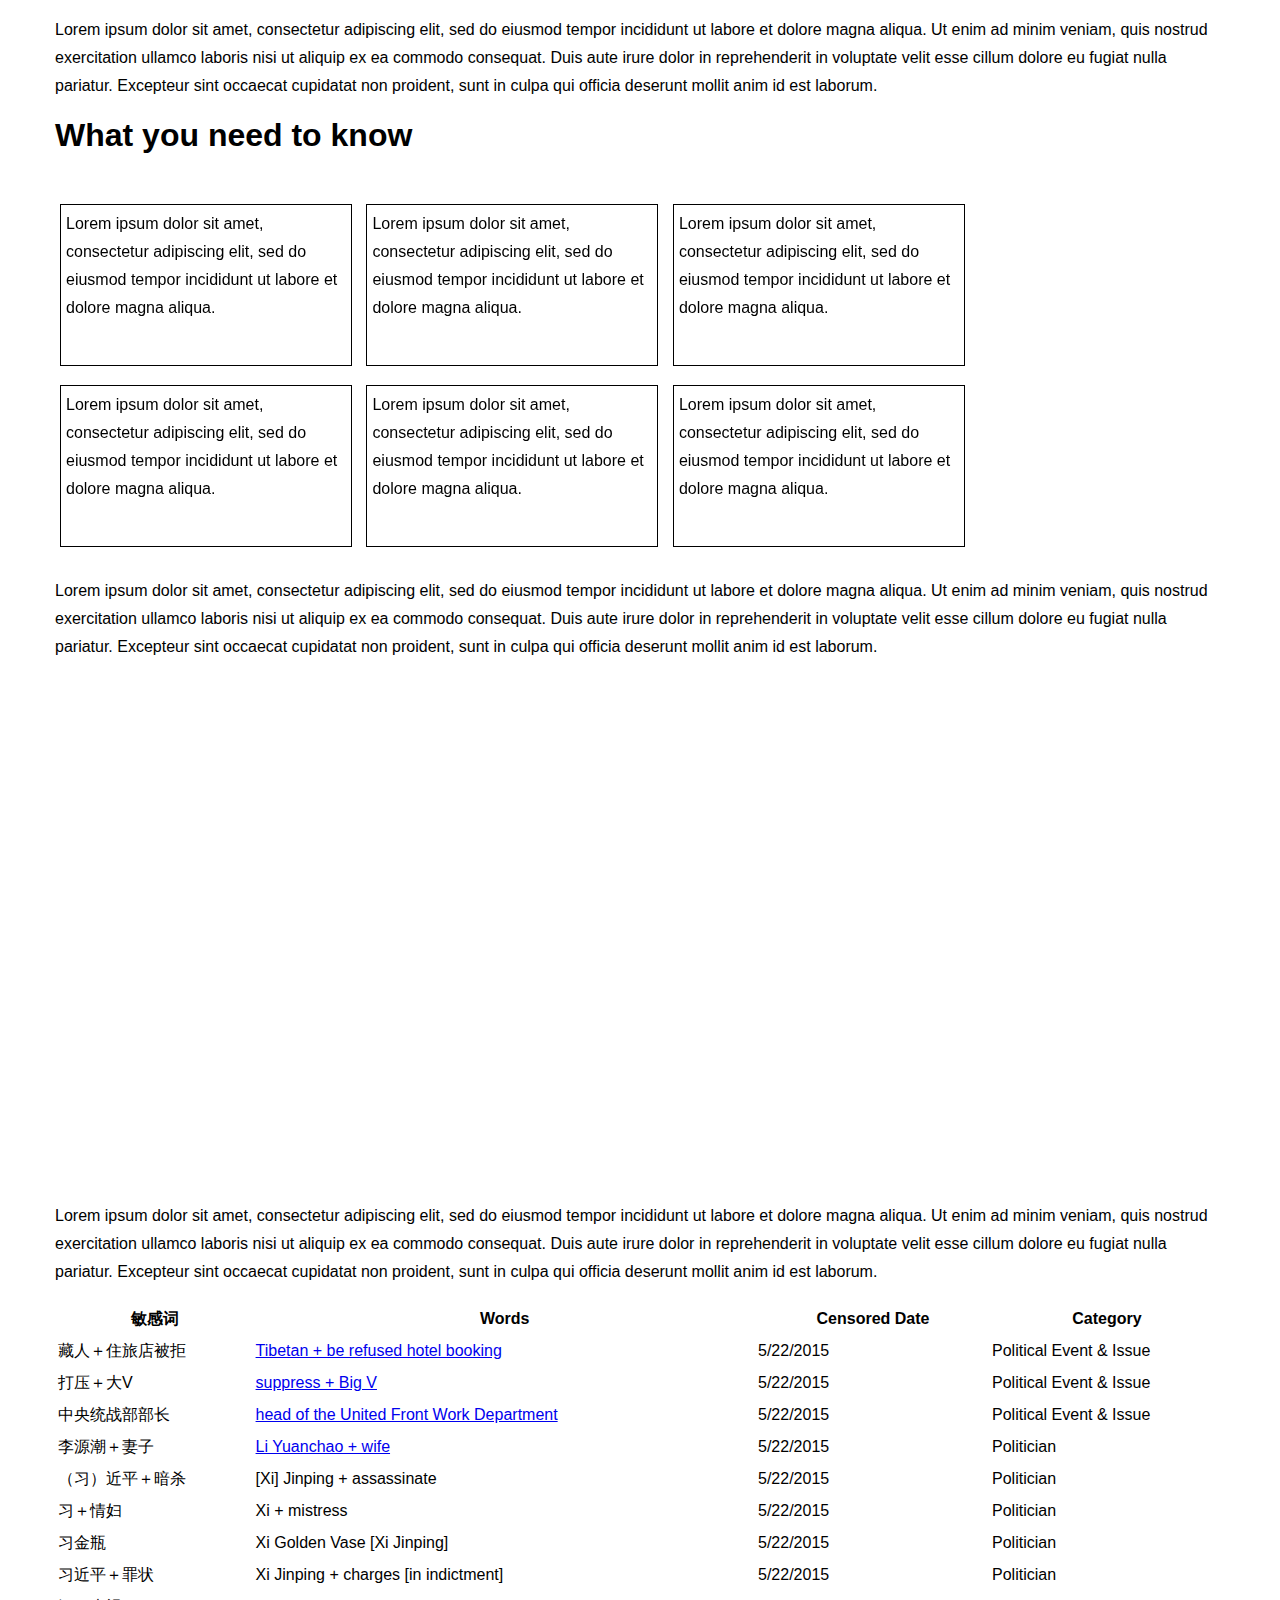
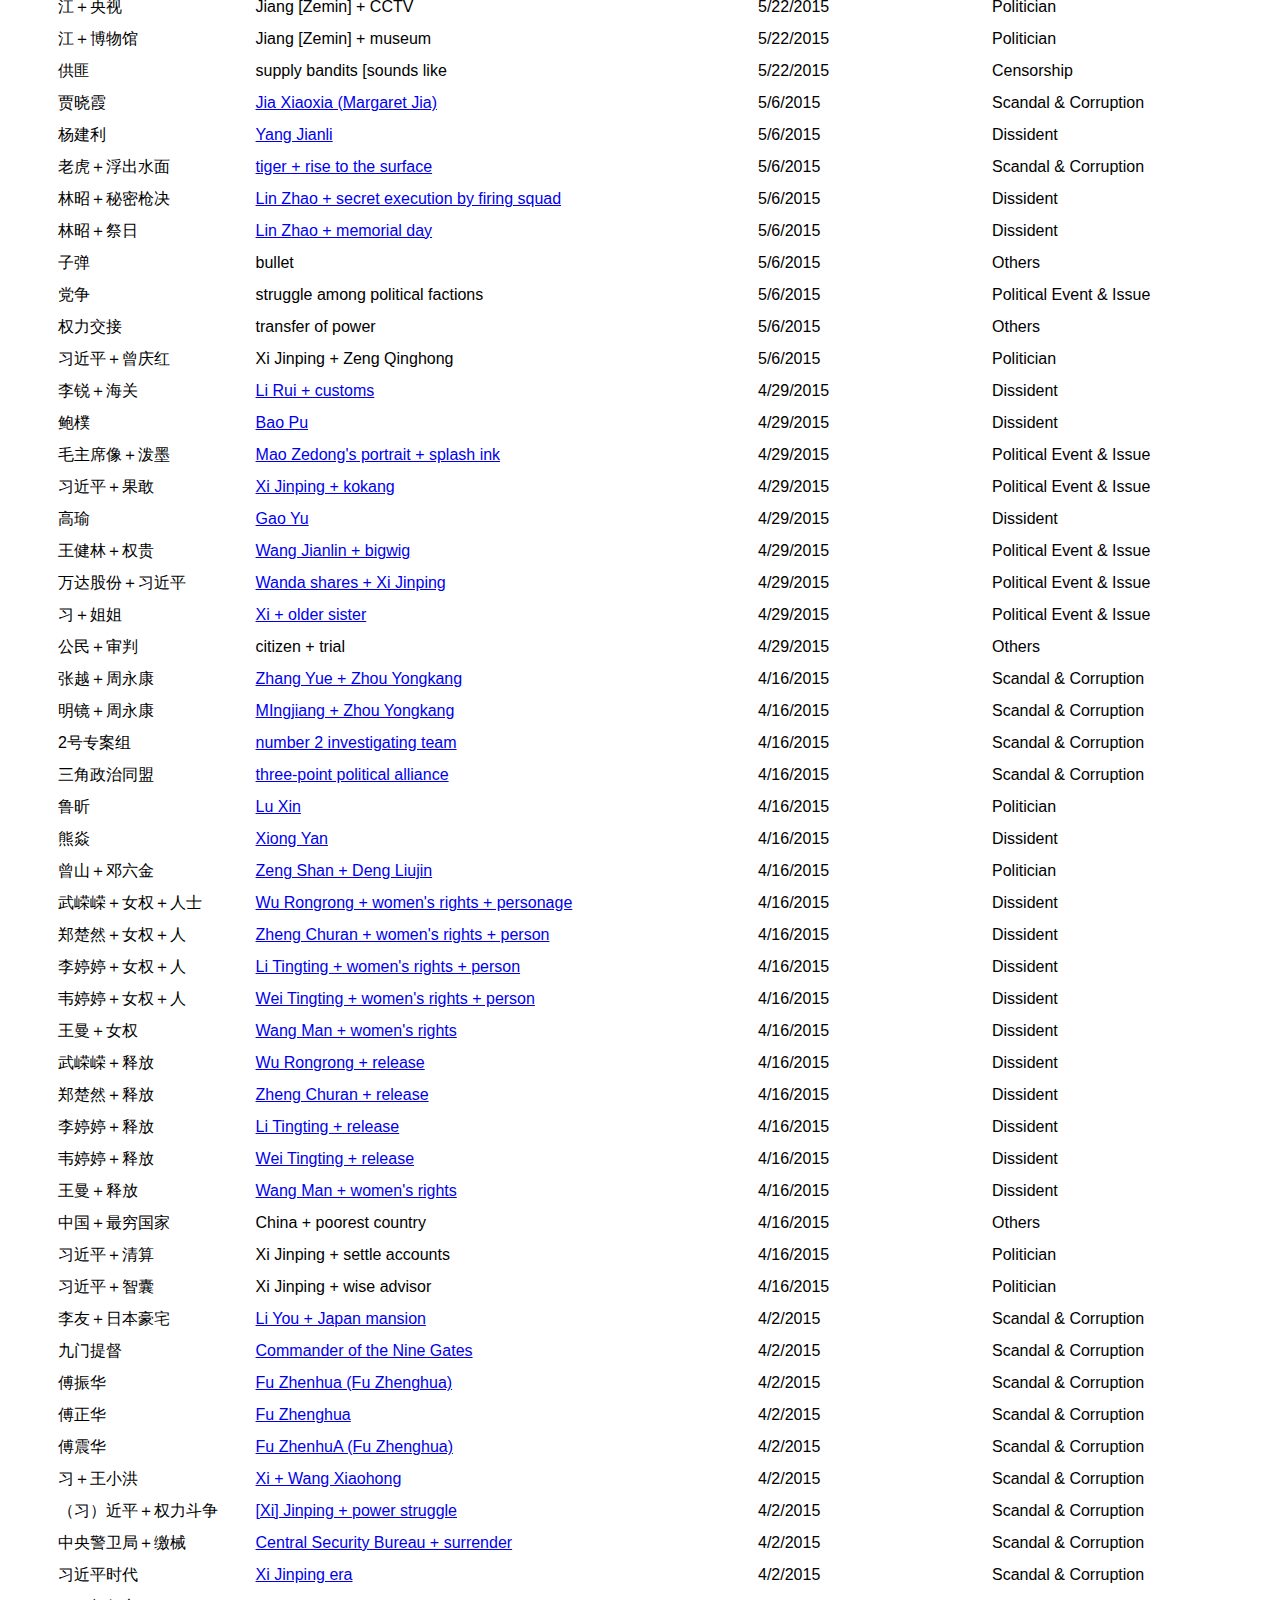
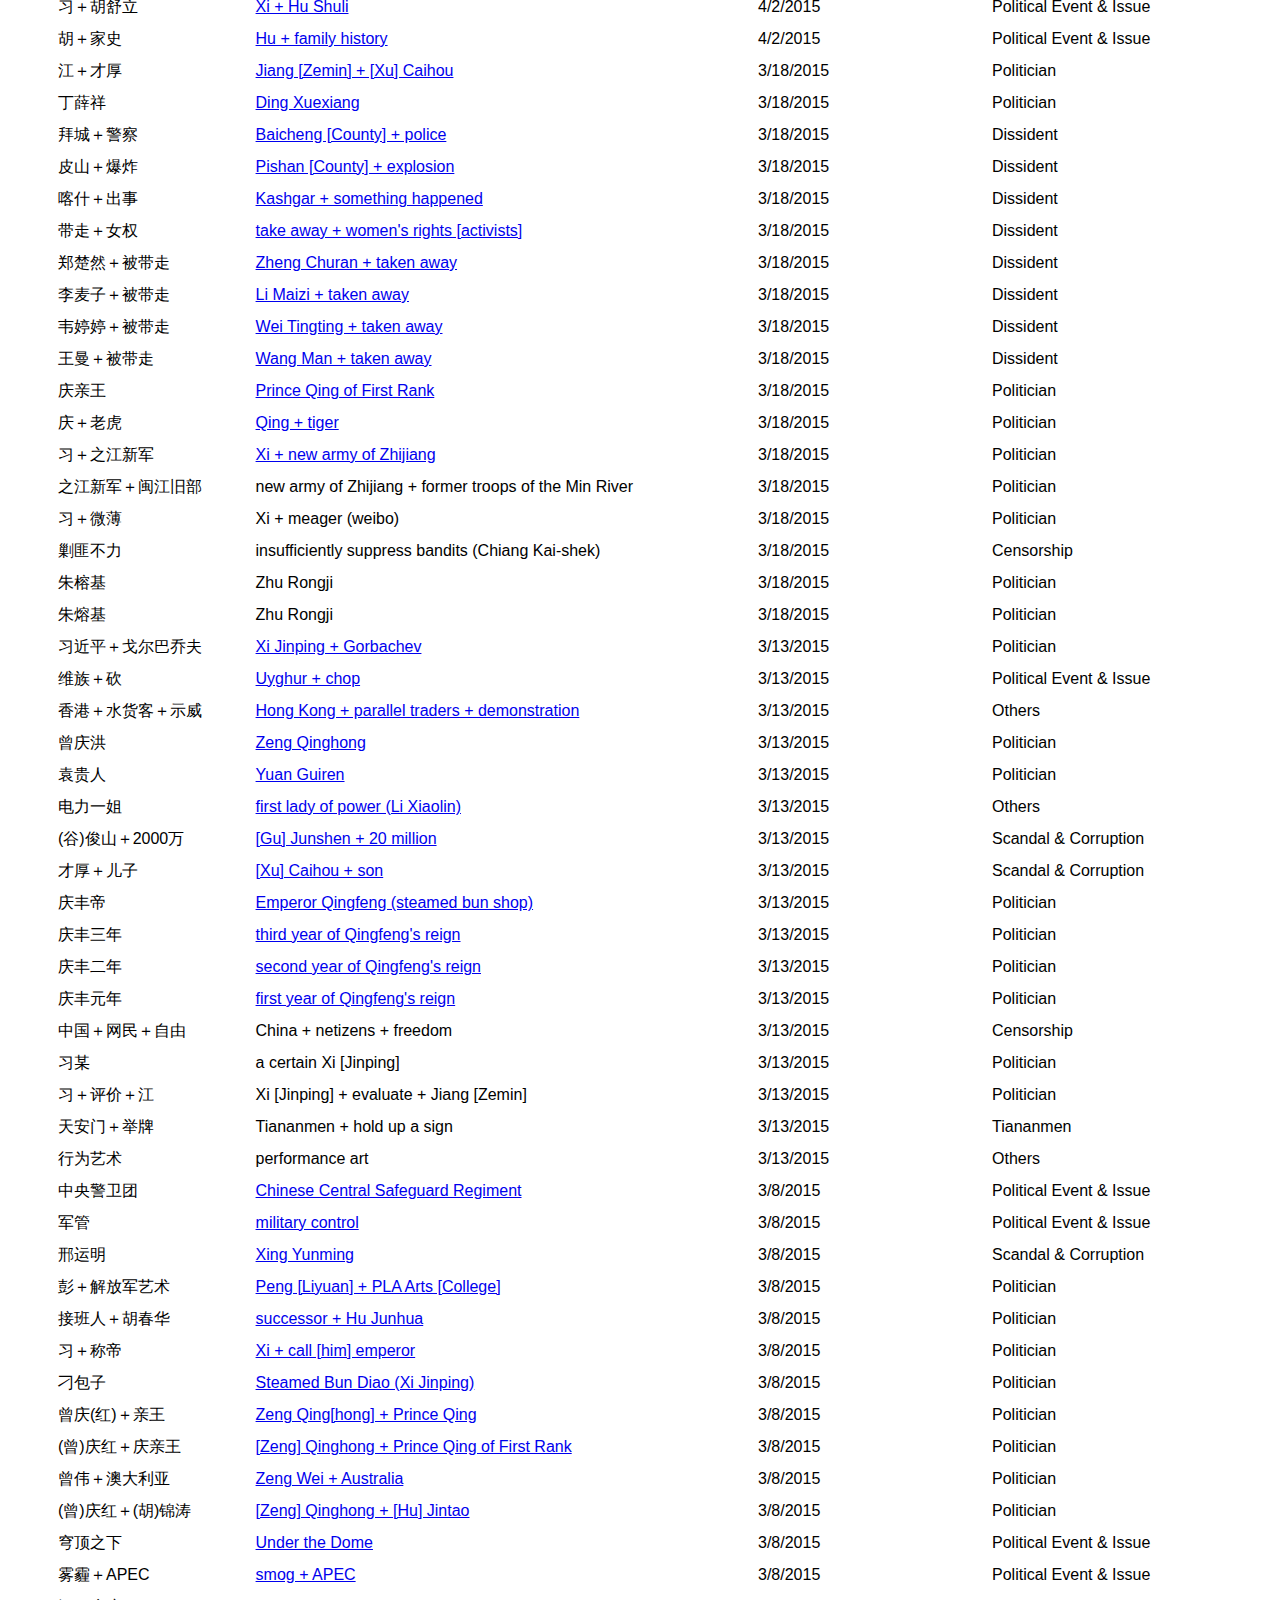
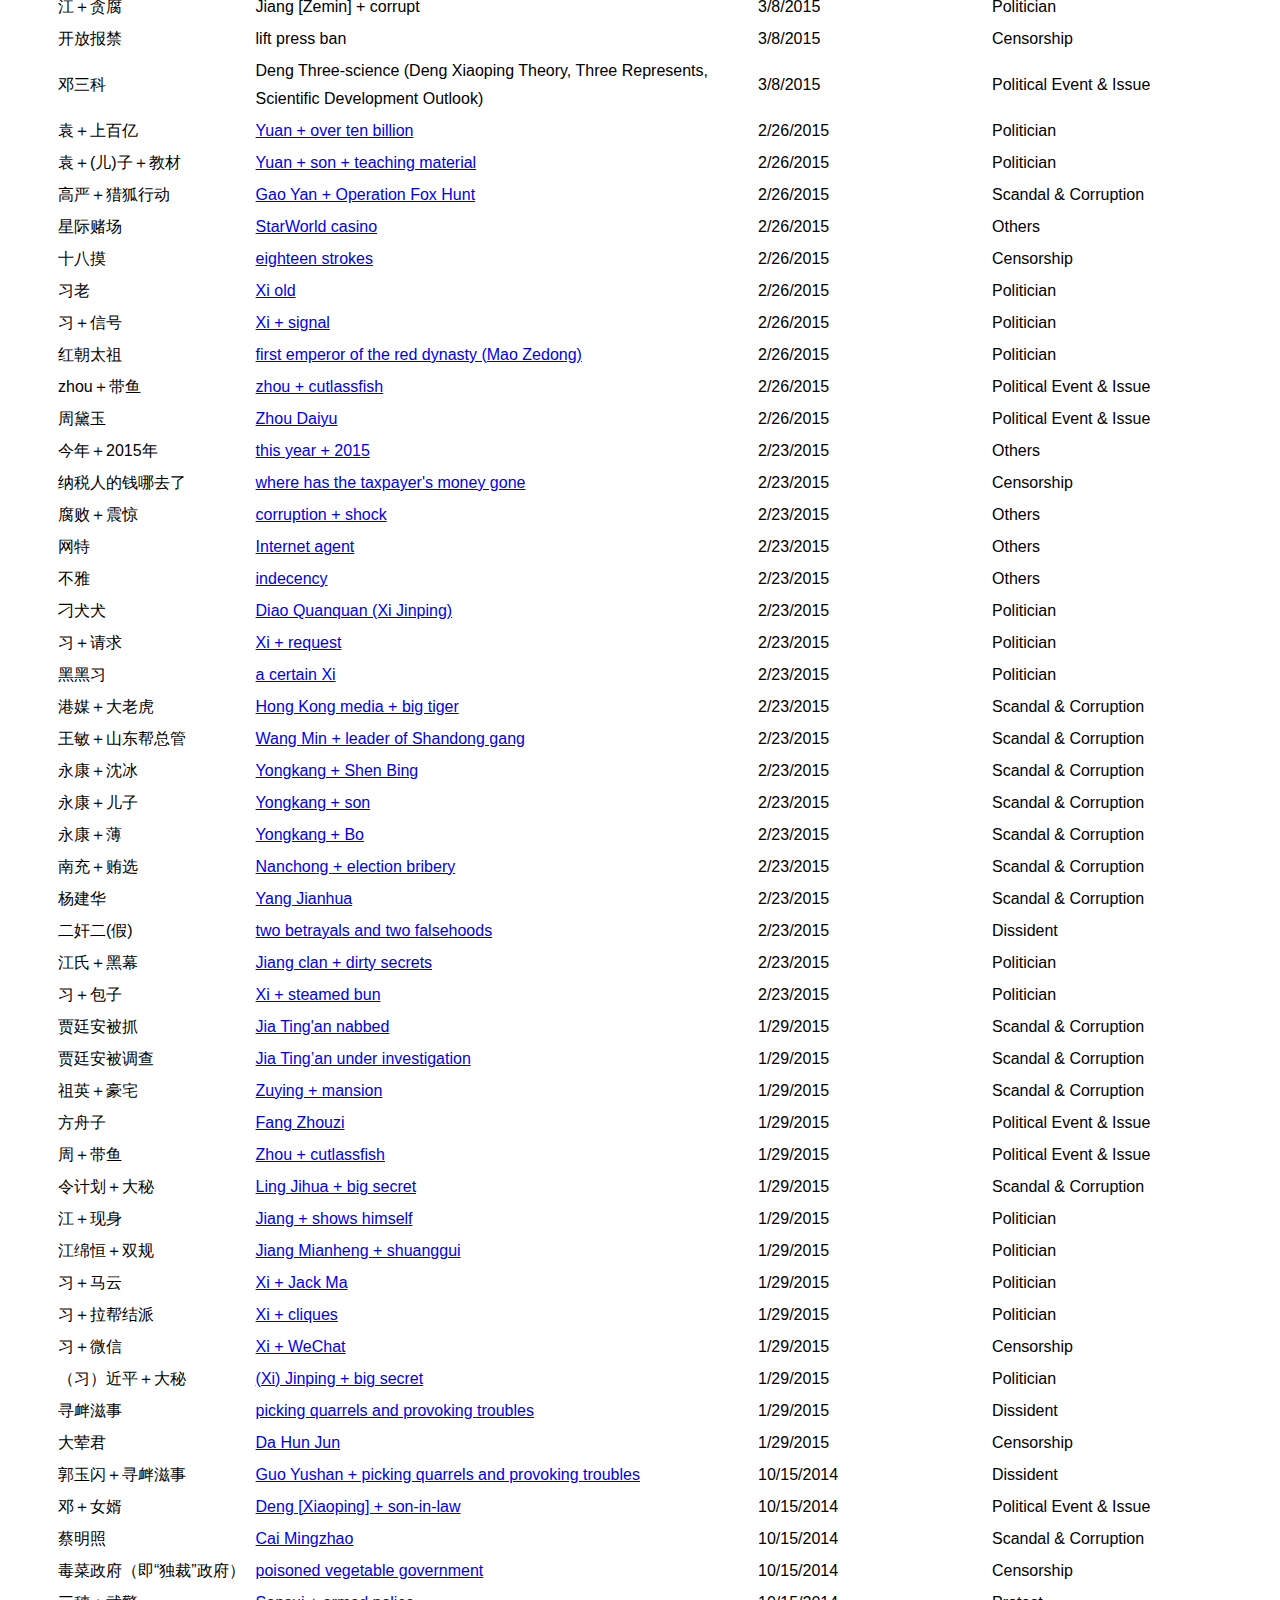
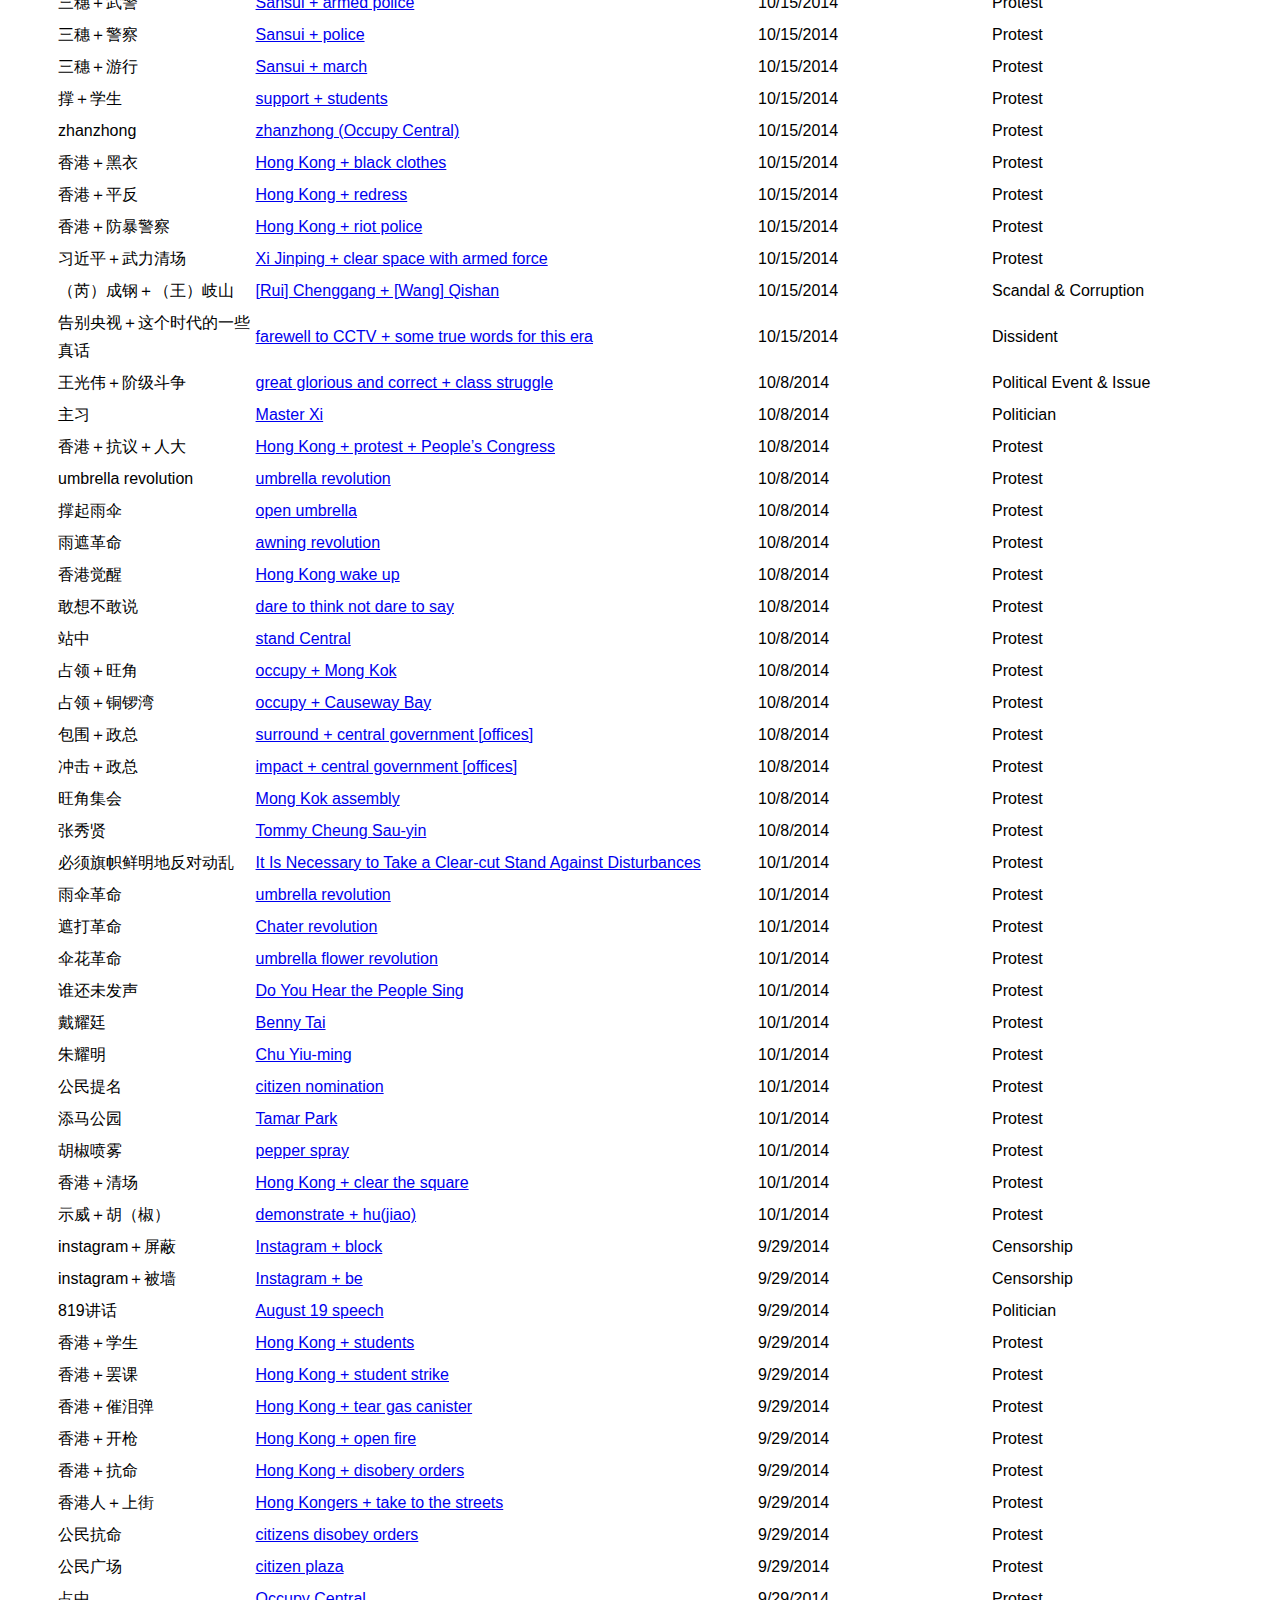
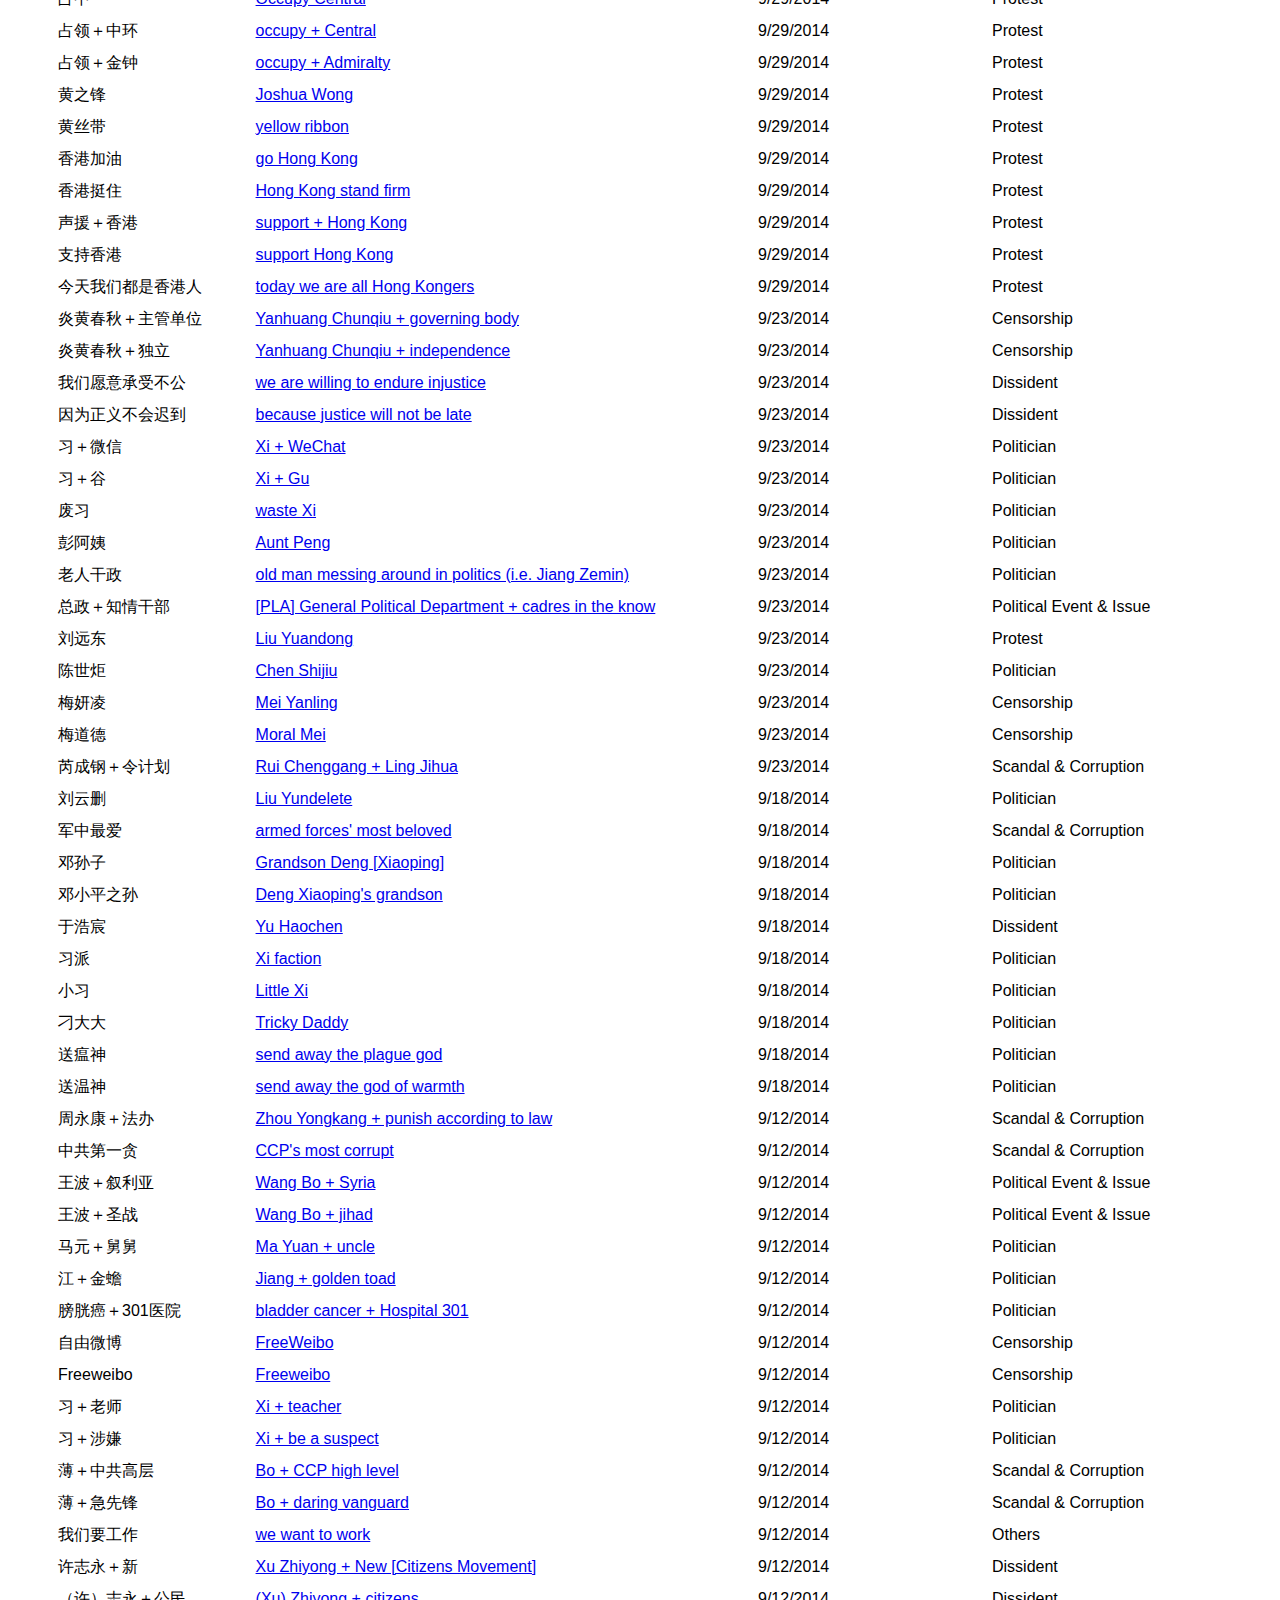
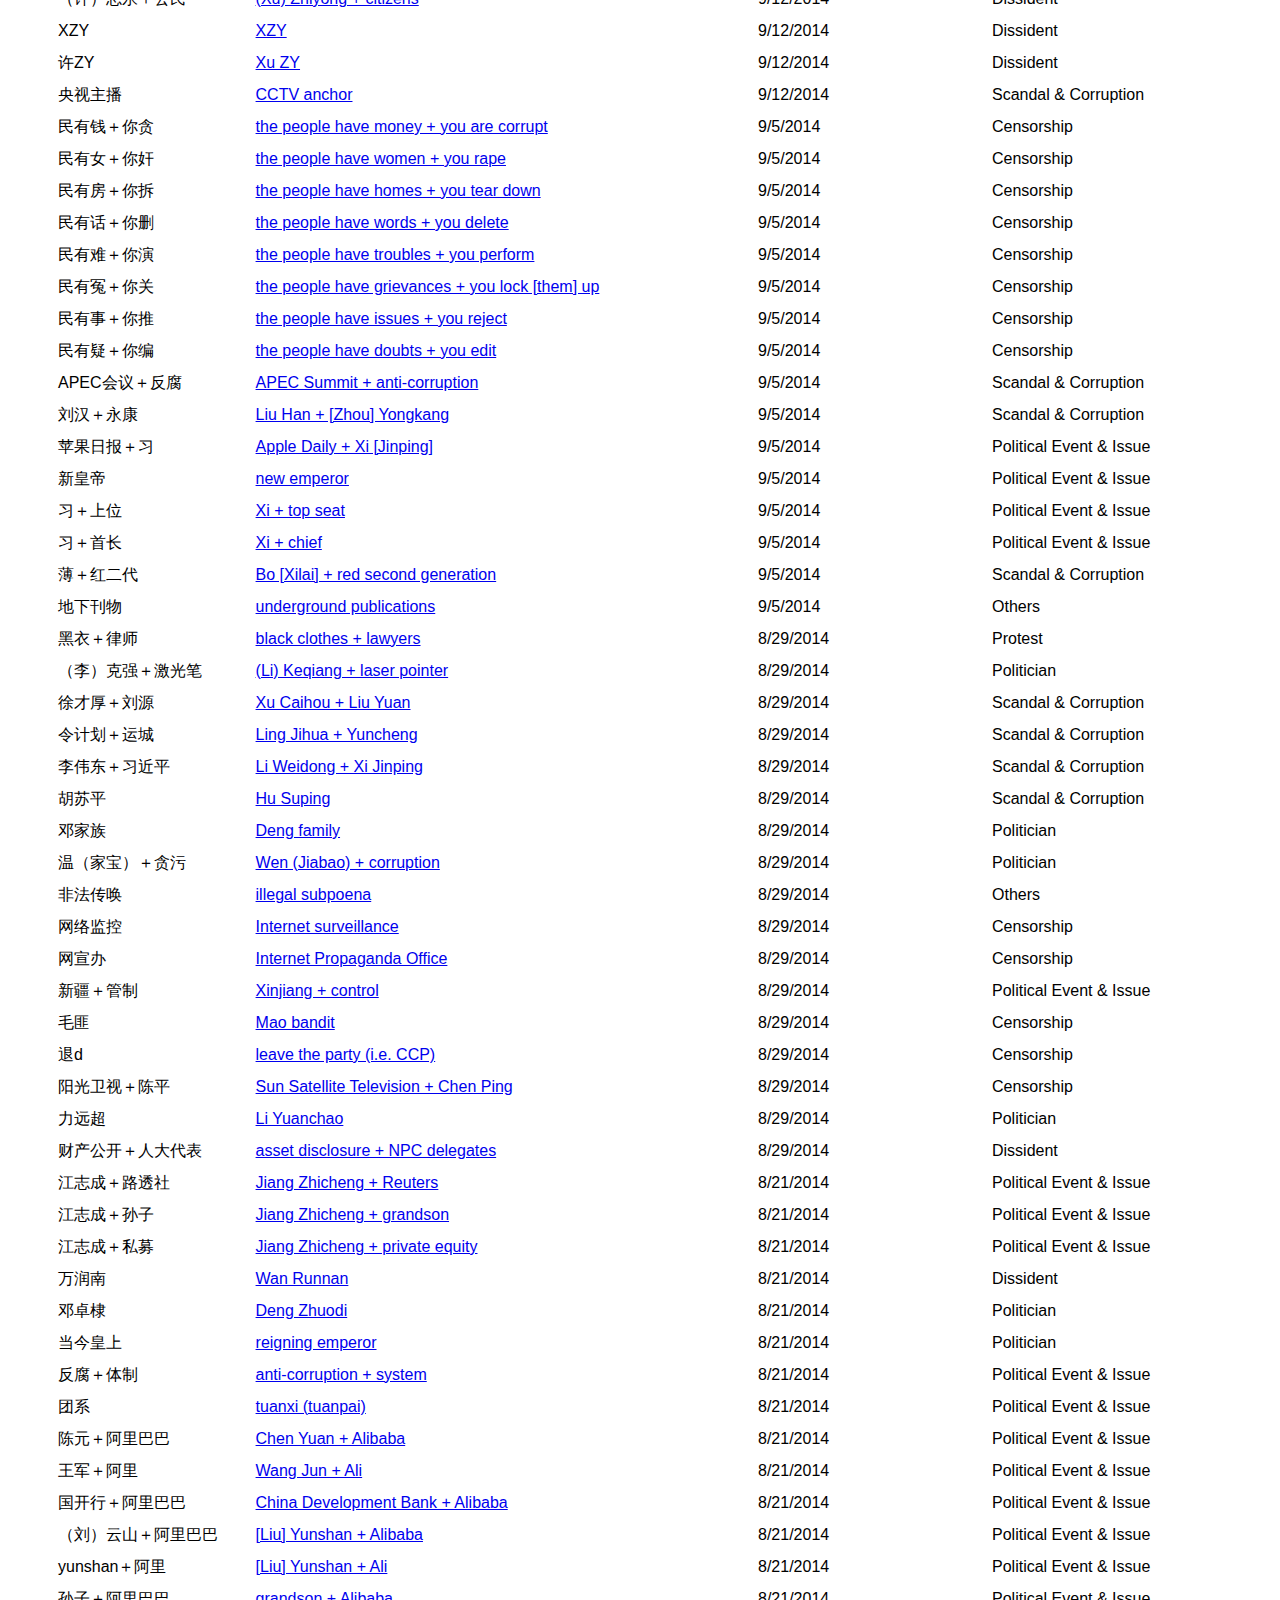
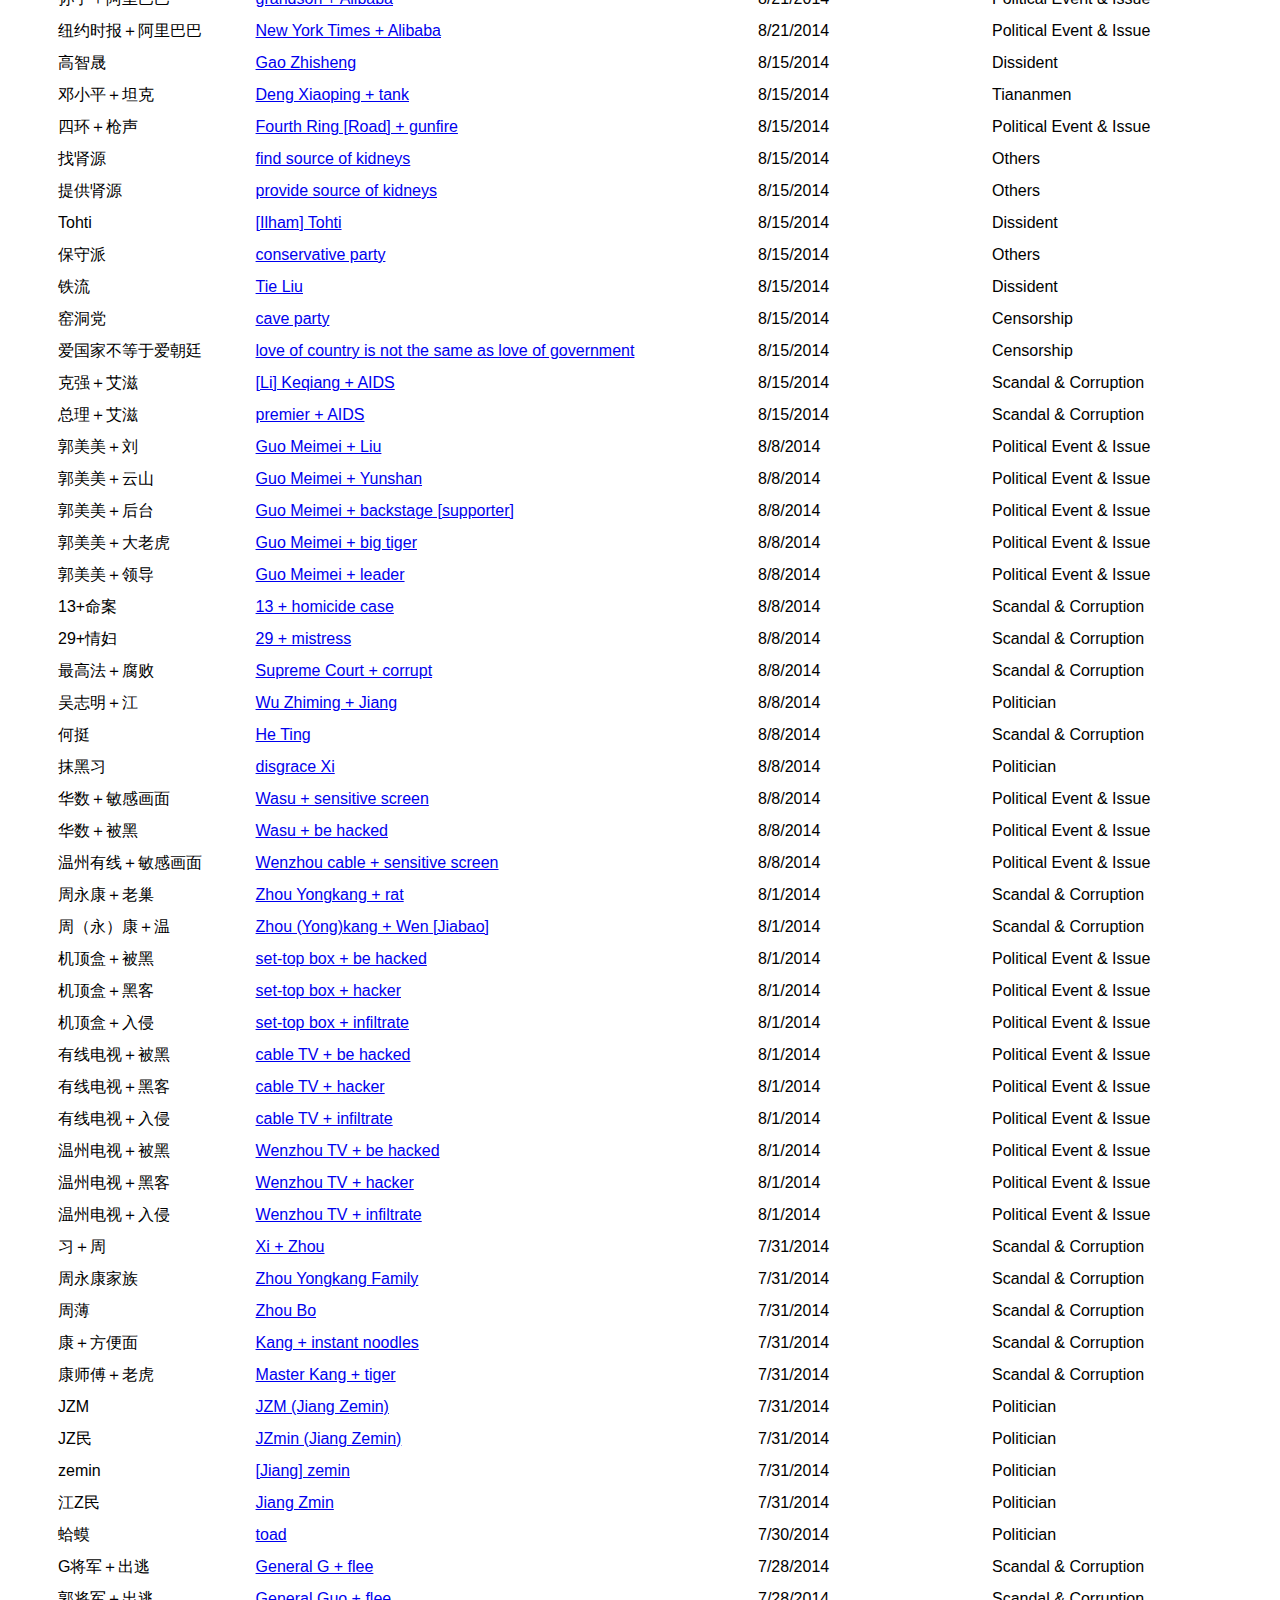
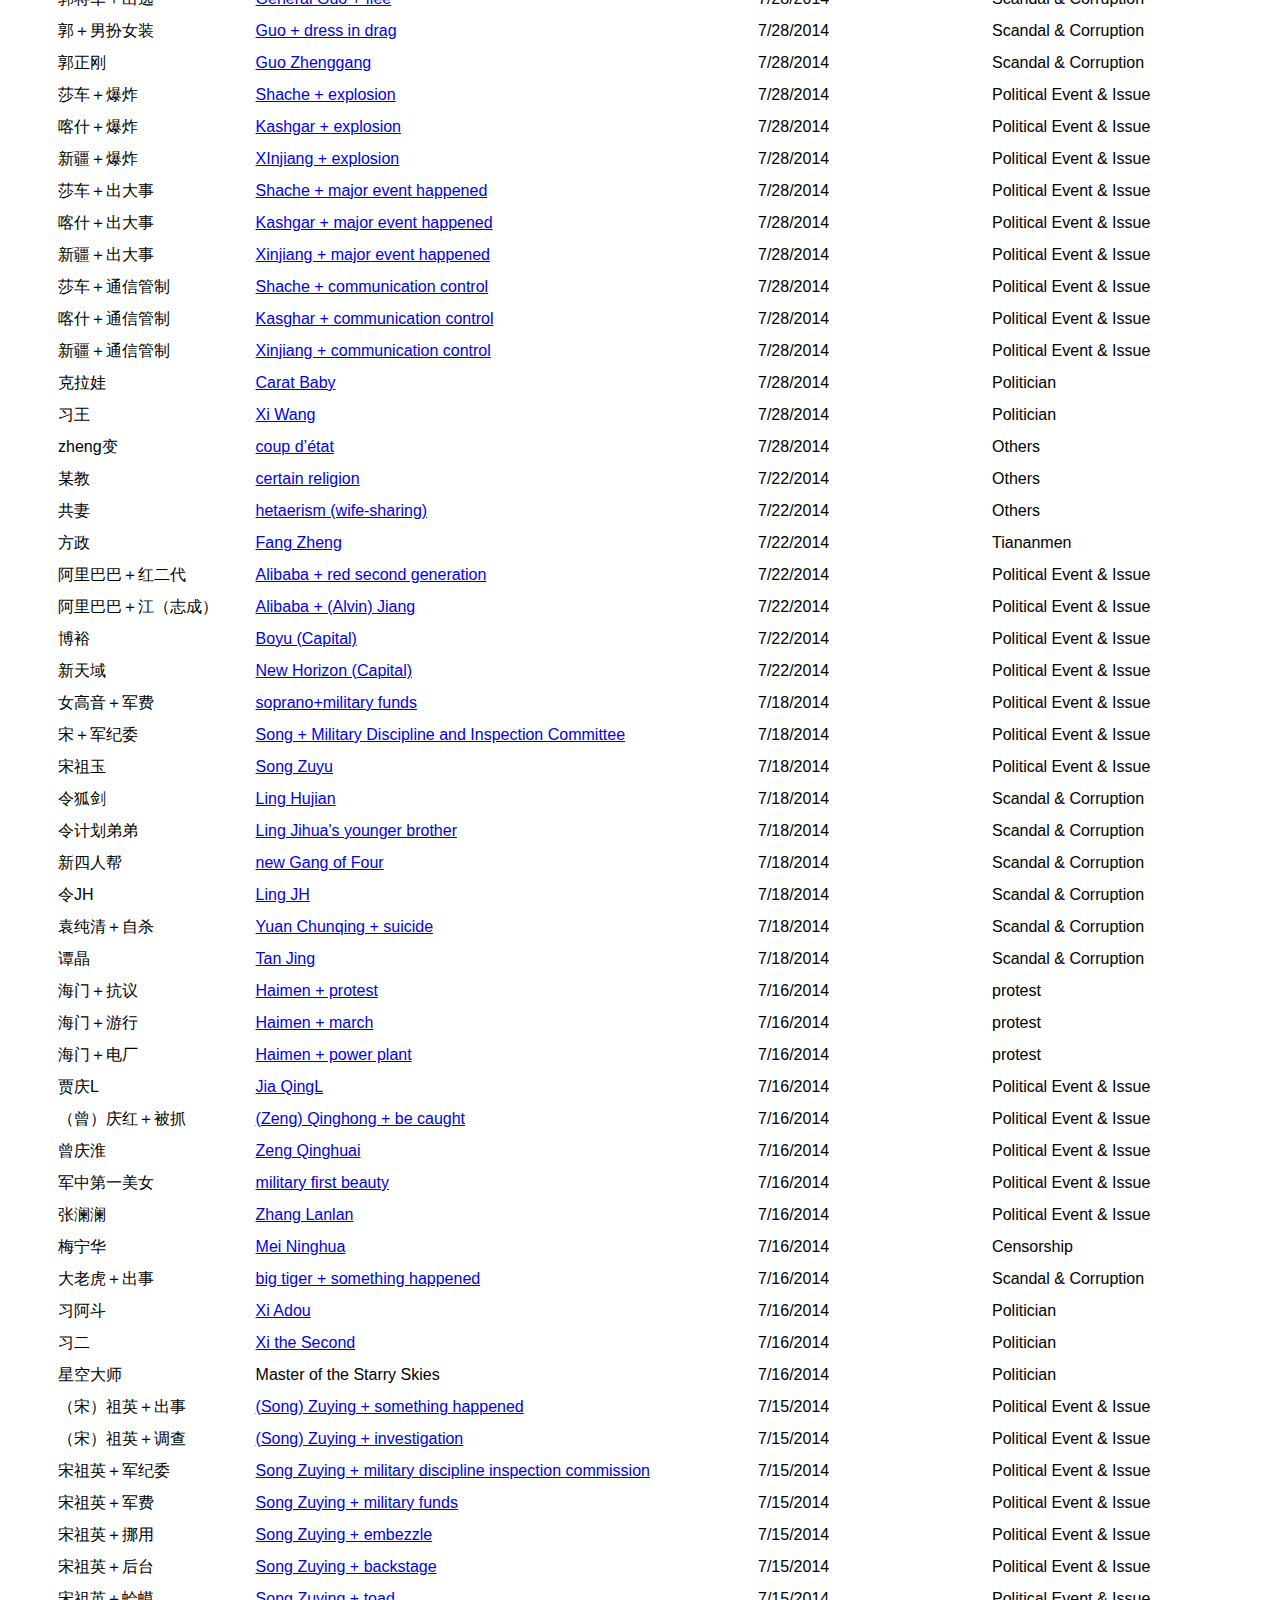
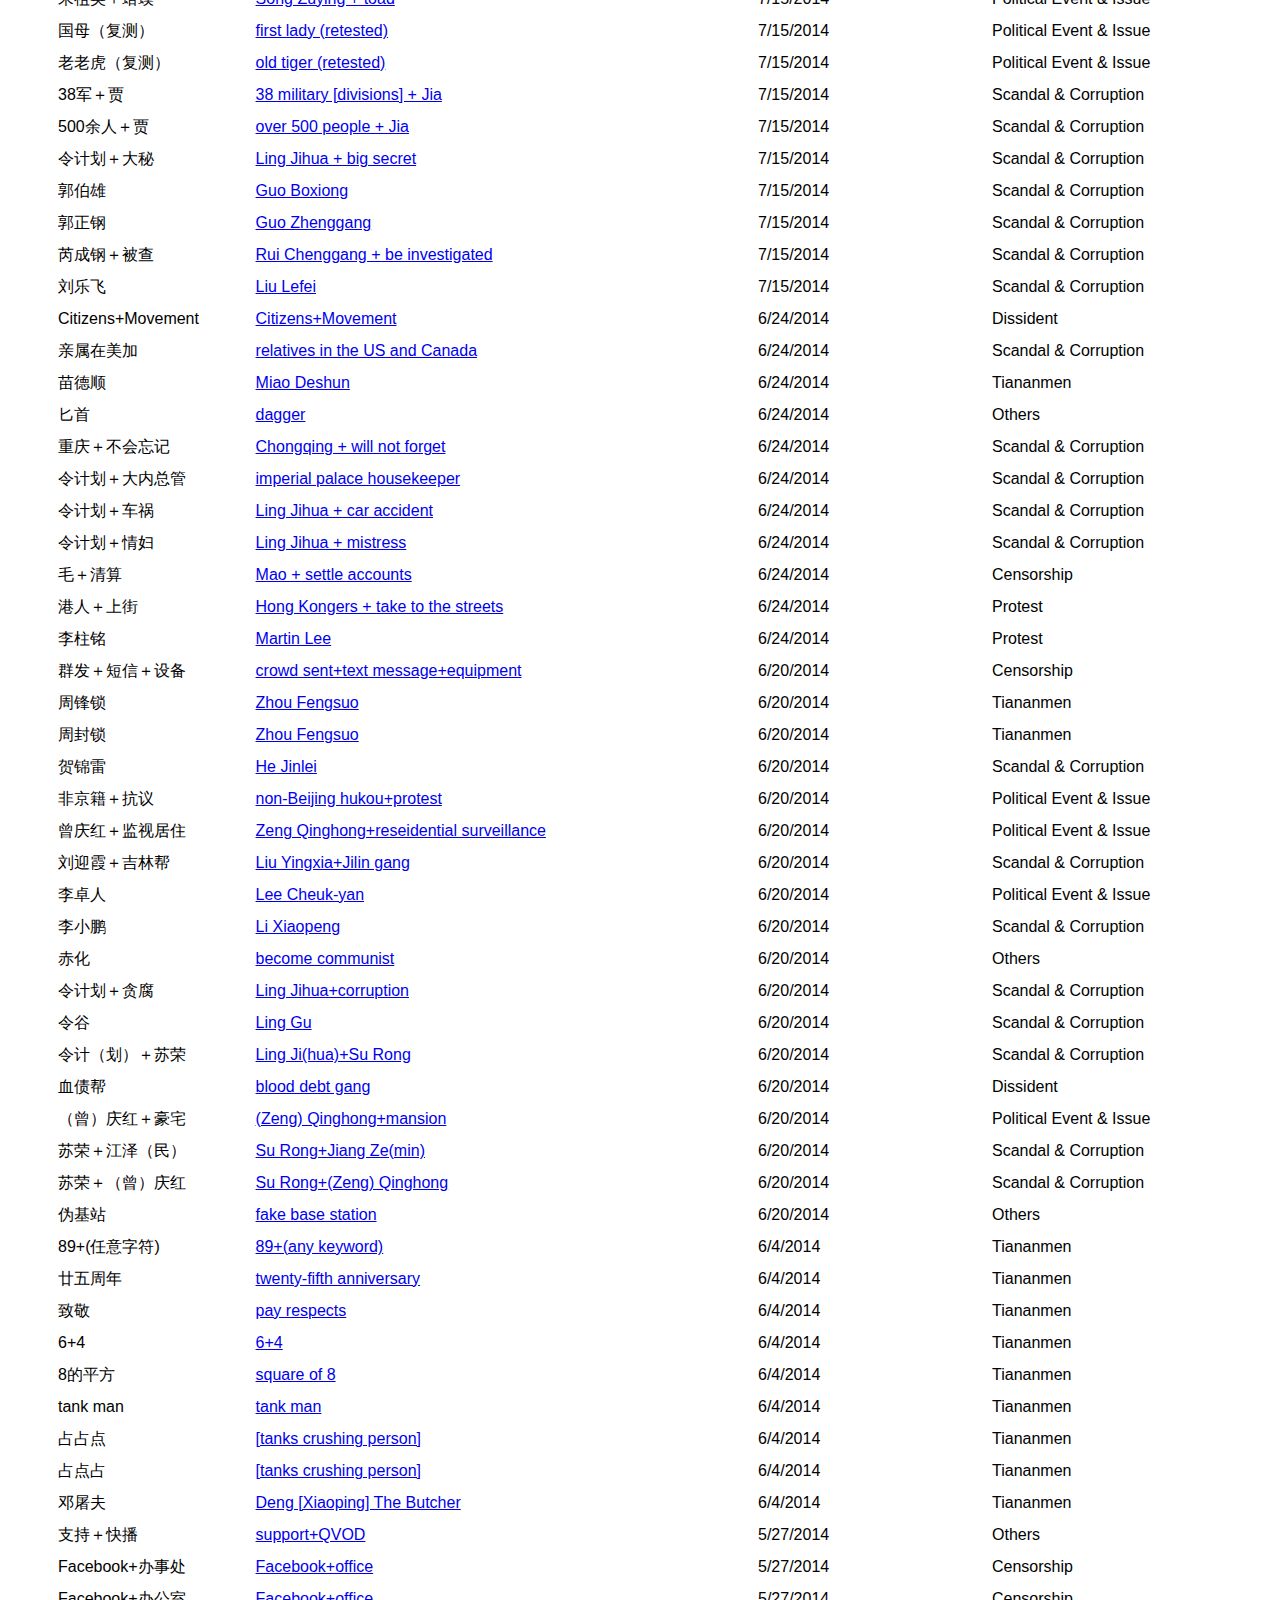
==== commit 8a19a509: "files updated" ====
--- a/index.html
+++ b/index.html
@@ -75,7 +75,7 @@
 
 <p>Lorem ipsum dolor sit amet, consectetur adipiscing elit, sed do eiusmod tempor incididunt ut labore et dolore magna aliqua. Ut enim ad minim veniam, quis nostrud exercitation ullamco laboris nisi ut aliquip ex ea commodo consequat. Duis aute irure dolor in reprehenderit in voluptate velit esse cillum dolore eu fugiat nulla pariatur. Excepteur sint occaecat cupidatat non proident, sunt in culpa qui officia deserunt mollit anim id est laborum.</p>
 
-<iframe src="http://cf.datawrapper.de/IfMKf/1/" frameborder="0" allowtransparency="true" allowfullscreen="allowfullscreen" webkitallowfullscreen="webkitallowfullscreen" mozallowfullscreen="mozallowfullscreen" oallowfullscreen="oallowfullscreen" msallowfullscreen="msallowfullscreen" width="748" height="500"></iframe>
+<iframe src="http://cf.datawrapper.de/IfMKf/1/" frameborder="0" allowtransparency="true" allowfullscreen="allowfullscreen" webkitallowfullscreen="webkitallowfullscreen" mozallowfullscreen="mozallowfullscreen" oallowfullscreen="oallowfullscreen" msallowfullscreen="msallowfullscreen" width="100%" max-width="800px" height="500"></iframe>
 
 <p>Lorem ipsum dolor sit amet, consectetur adipiscing elit, sed do eiusmod tempor incididunt ut labore et dolore magna aliqua. Ut enim ad minim veniam, quis nostrud exercitation ullamco laboris nisi ut aliquip ex ea commodo consequat. Duis aute irure dolor in reprehenderit in voluptate velit esse cillum dolore eu fugiat nulla pariatur. Excepteur sint occaecat cupidatat non proident, sunt in culpa qui officia deserunt mollit anim id est laborum.</p>
 
--- a/style.css
+++ b/style.css
@@ -1,6 +1,6 @@
 body {
   width: 100%;
-  max-width: 1000px;
+  max-width: 1170px;
   font-family: GibsonLightRegular, sans-serif;
   font-size:16px;
   font-style: normal;
@@ -10,13 +10,14 @@
   line-height: 28px;
       }  
 
-#box01, #box02, #box03, #box04, #box05, #box06, #box07, #box08, #box09, #box10, #box11, #box12
+#card01a, #card02a, #card03a, #card04a, #card05a, #card06a, #card07a, #card08a, #card09a, #card10a, #card11a, #card12a
 {
   margin:5px;
   display: inline-block;
   position: relative;
   width: 290px;
   height:160px;
+  border:1px solid black;
 }
 
 .front, .back
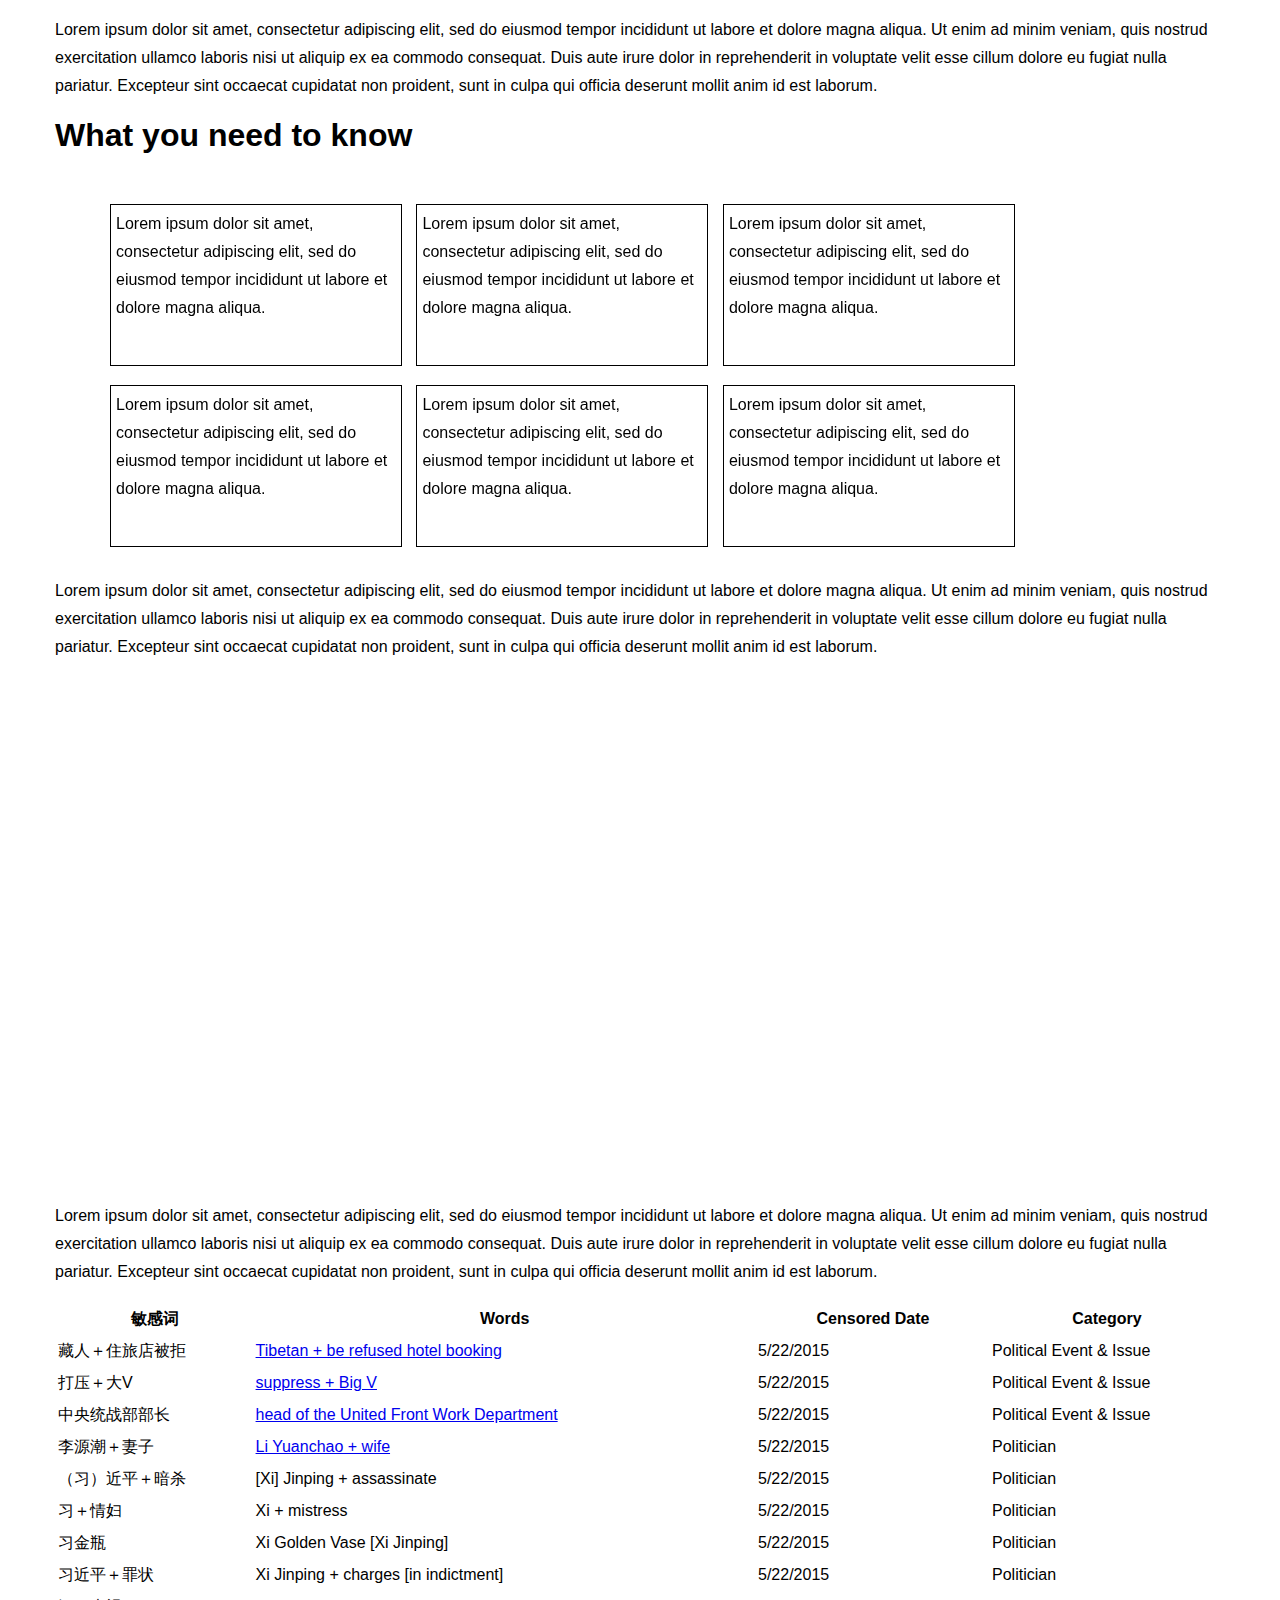
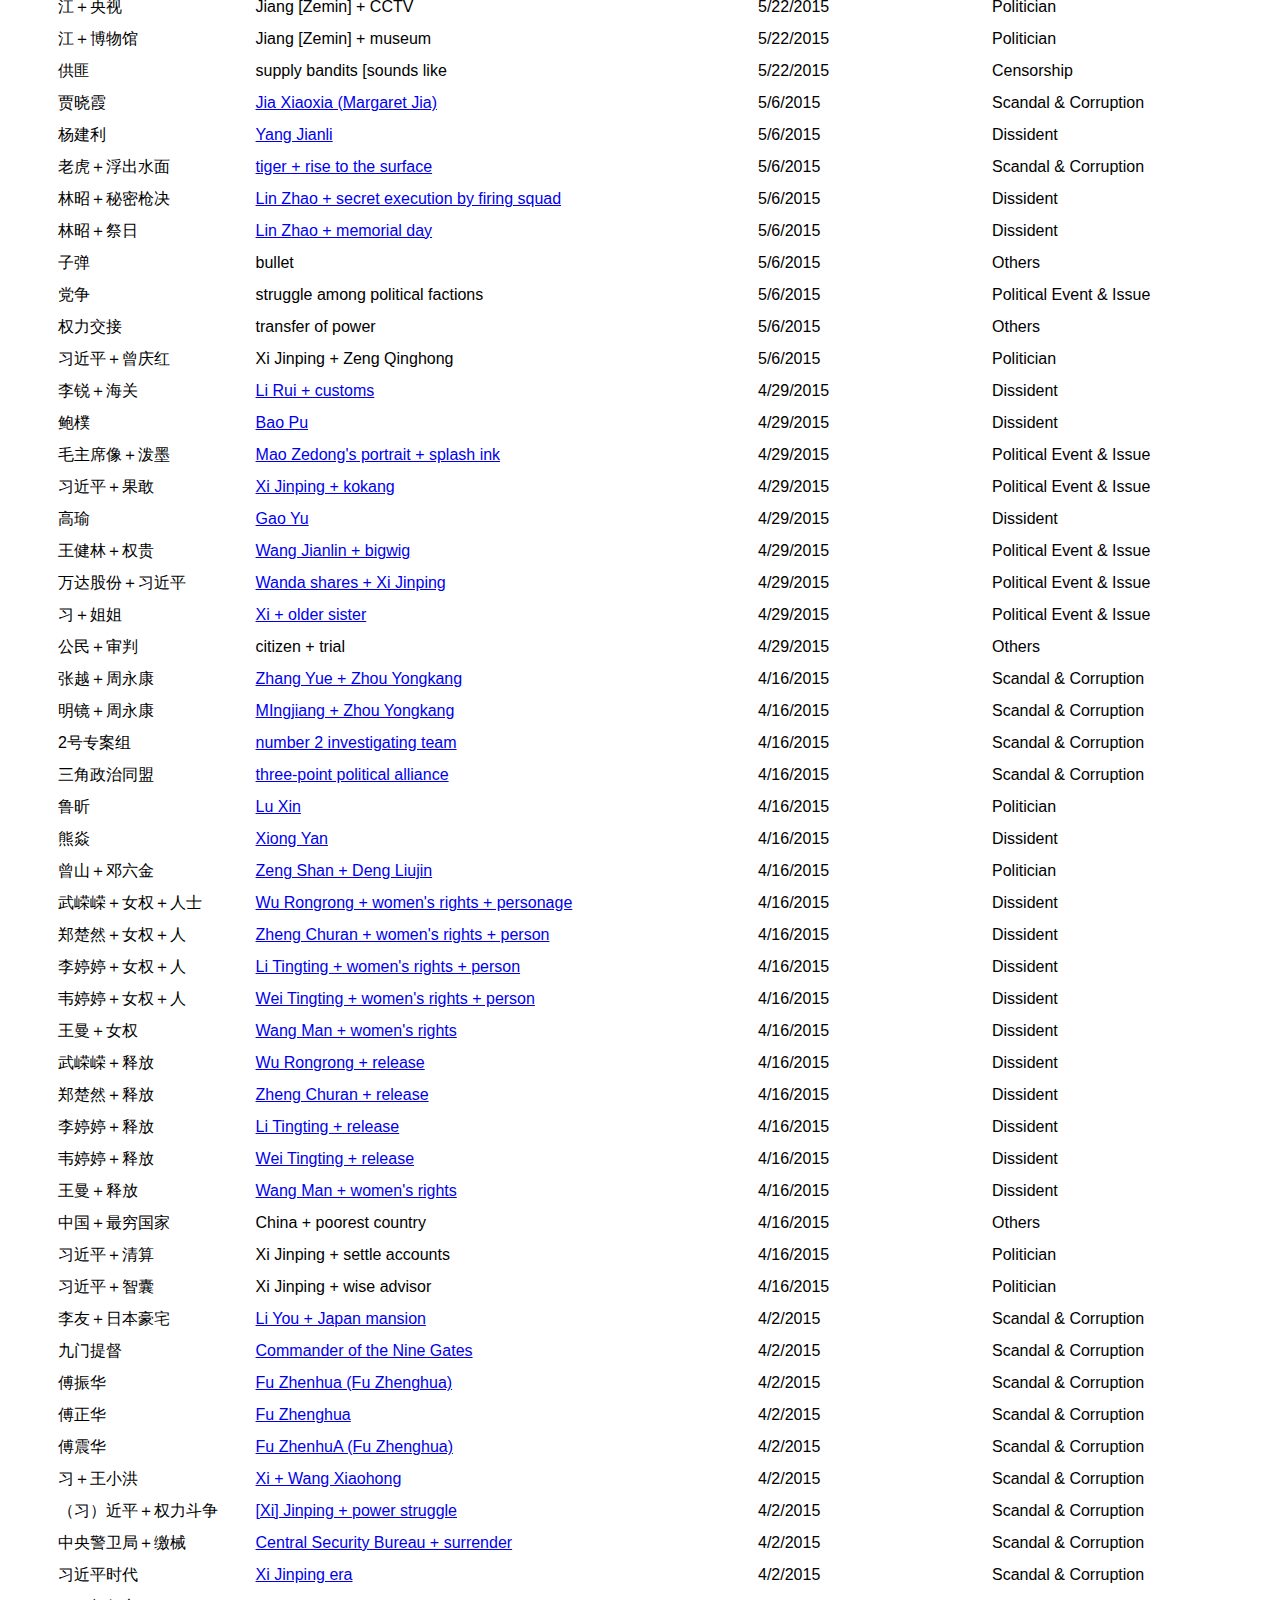
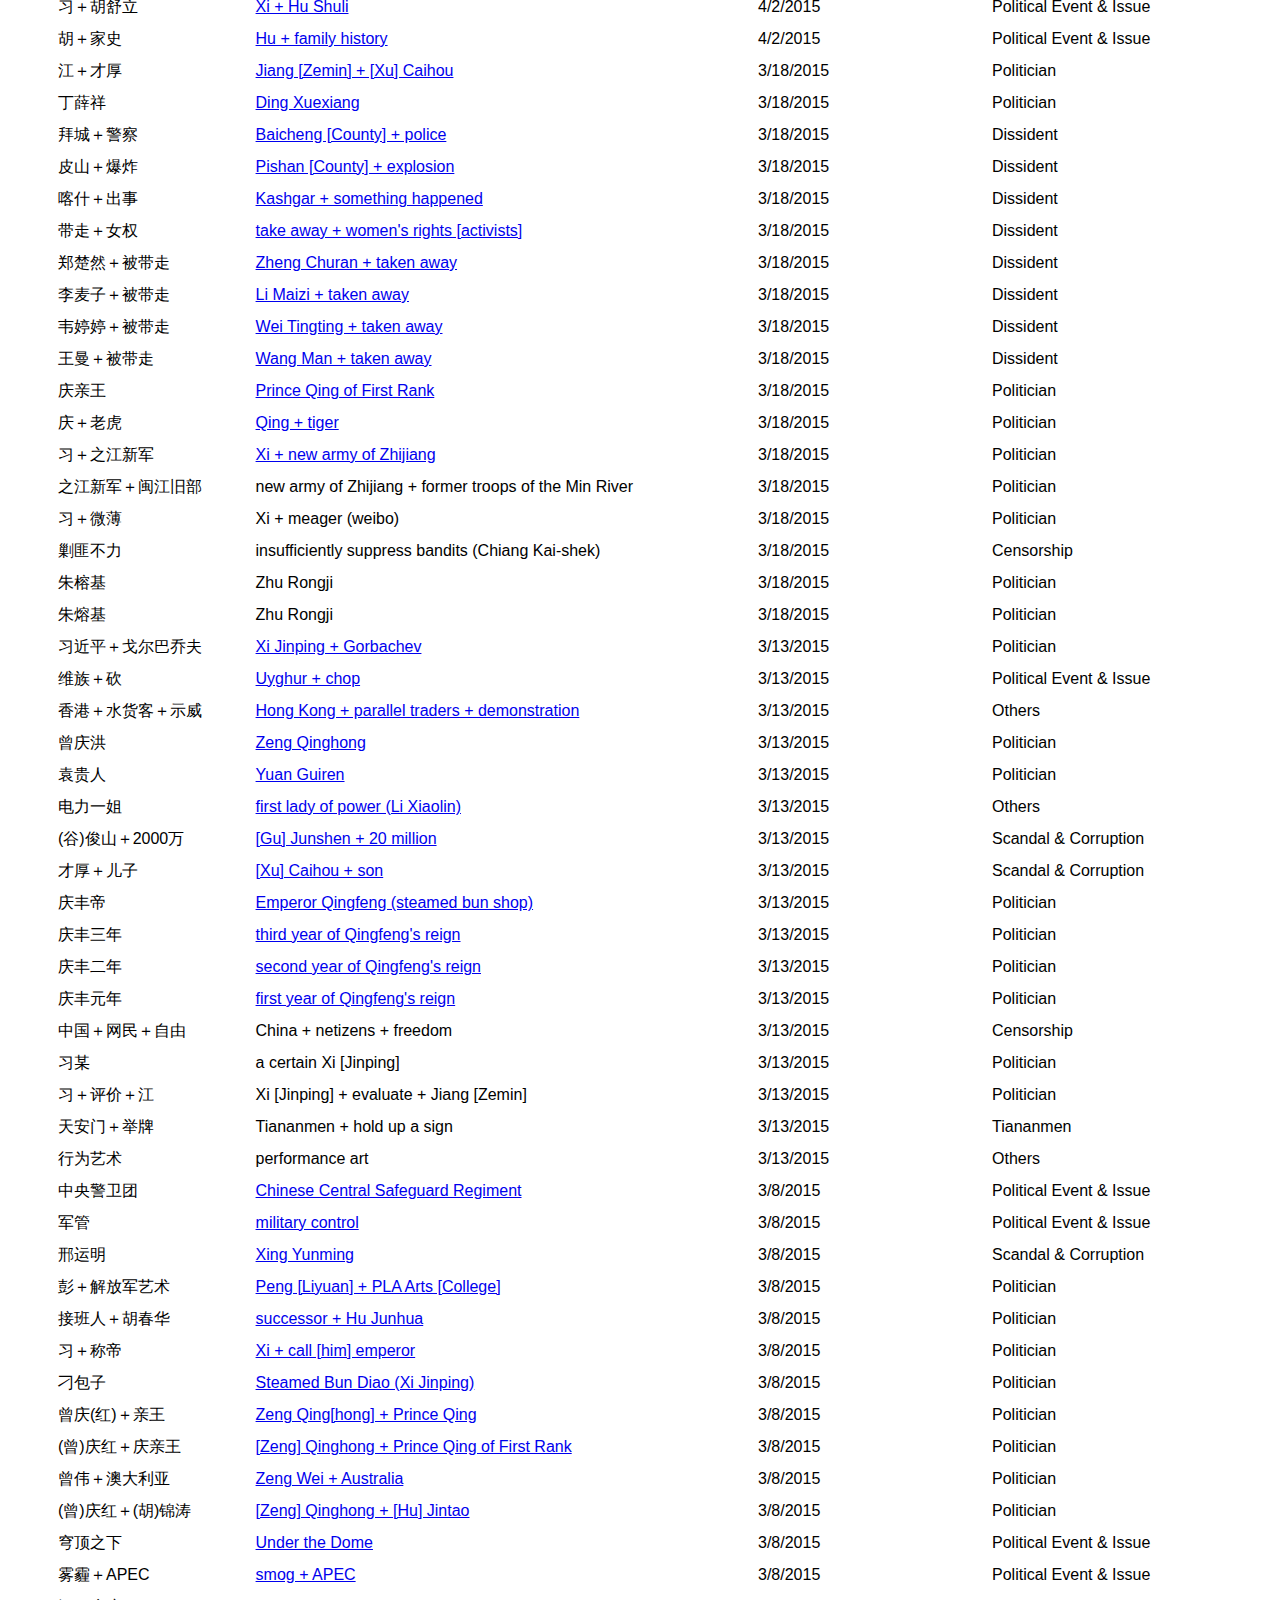
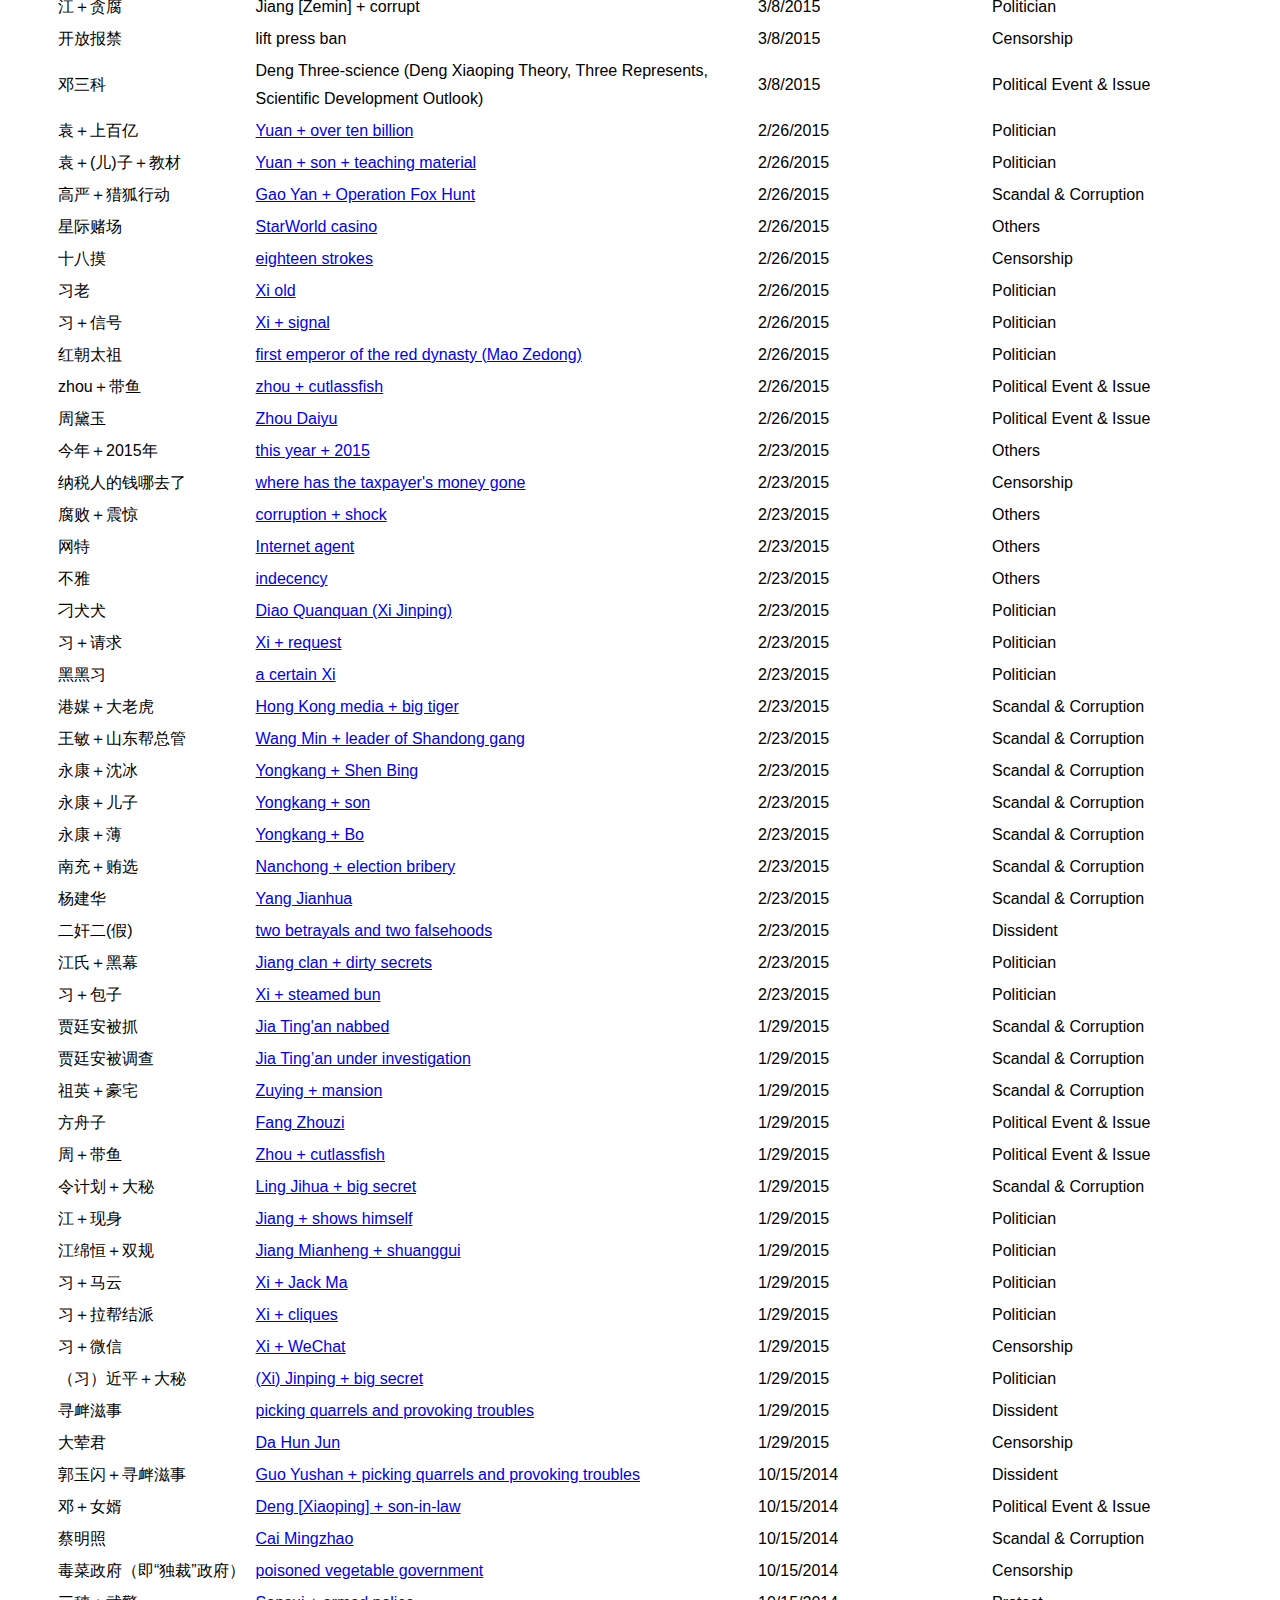
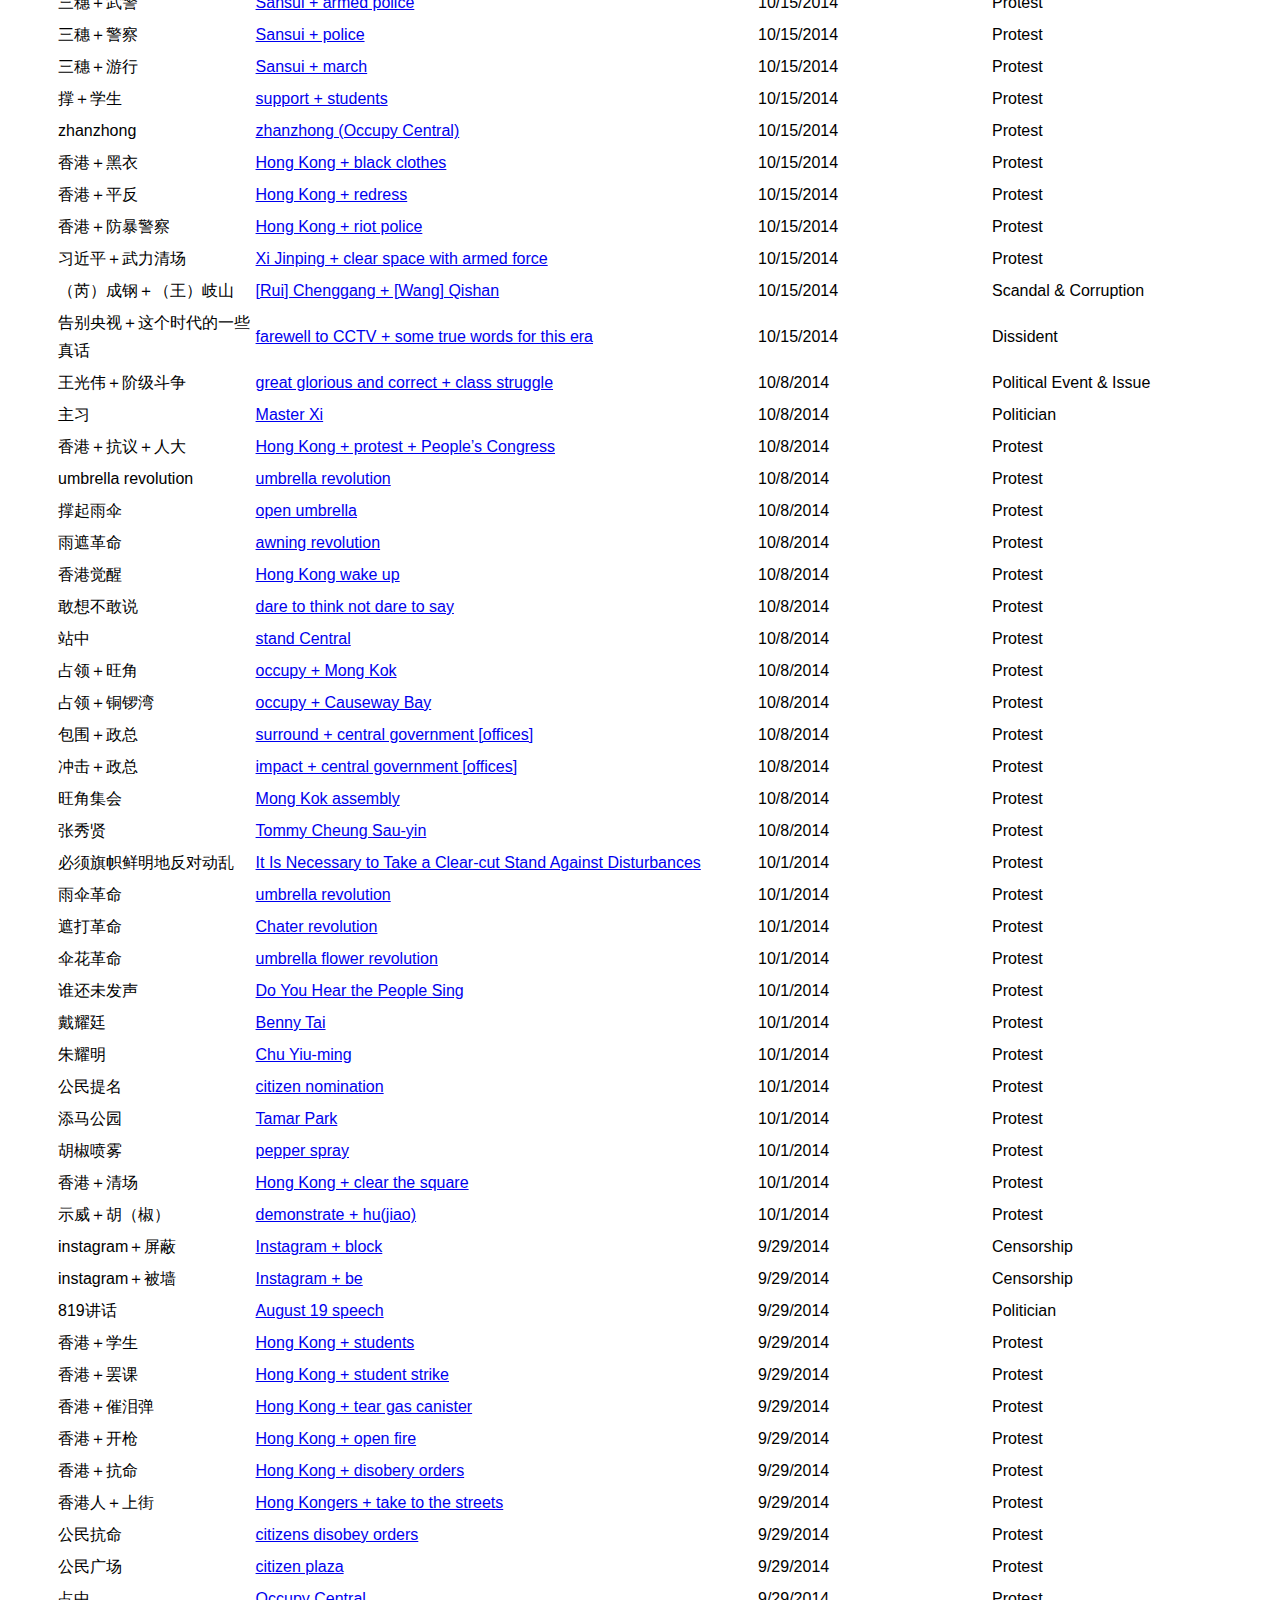
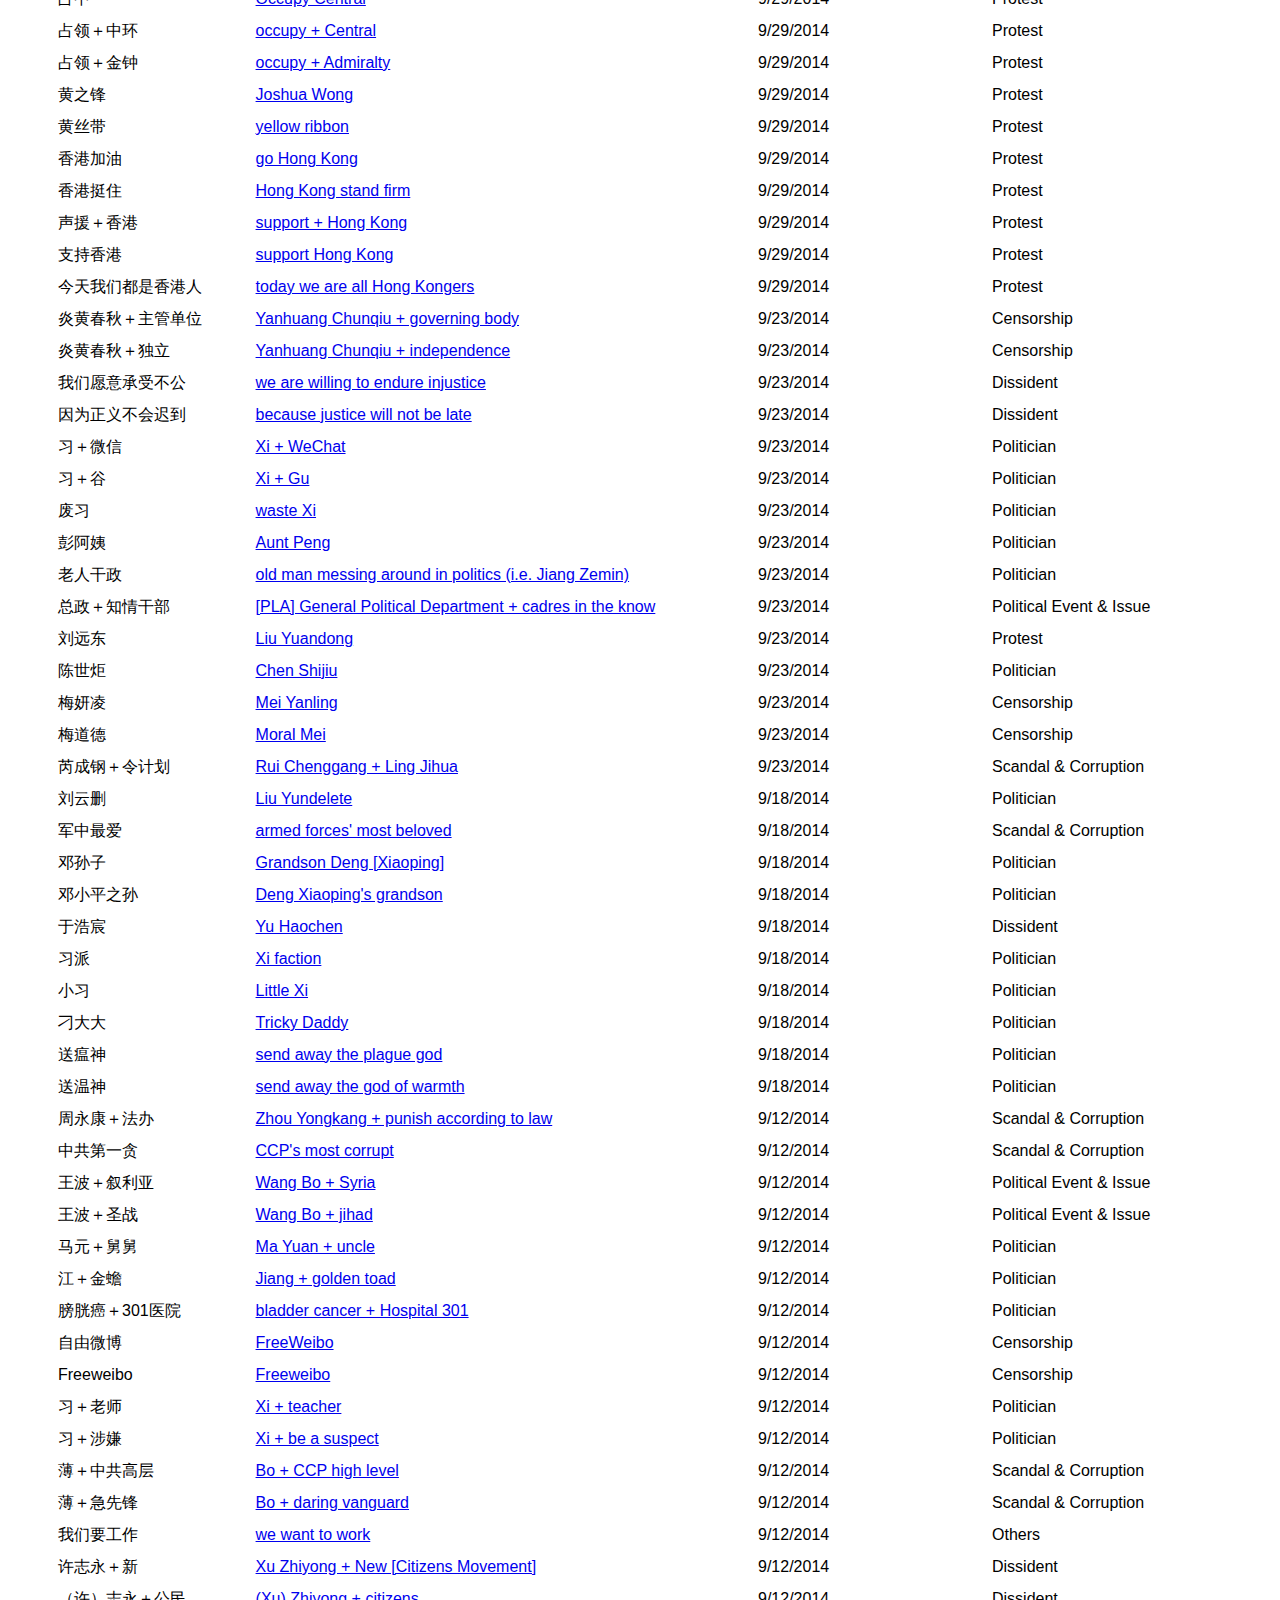
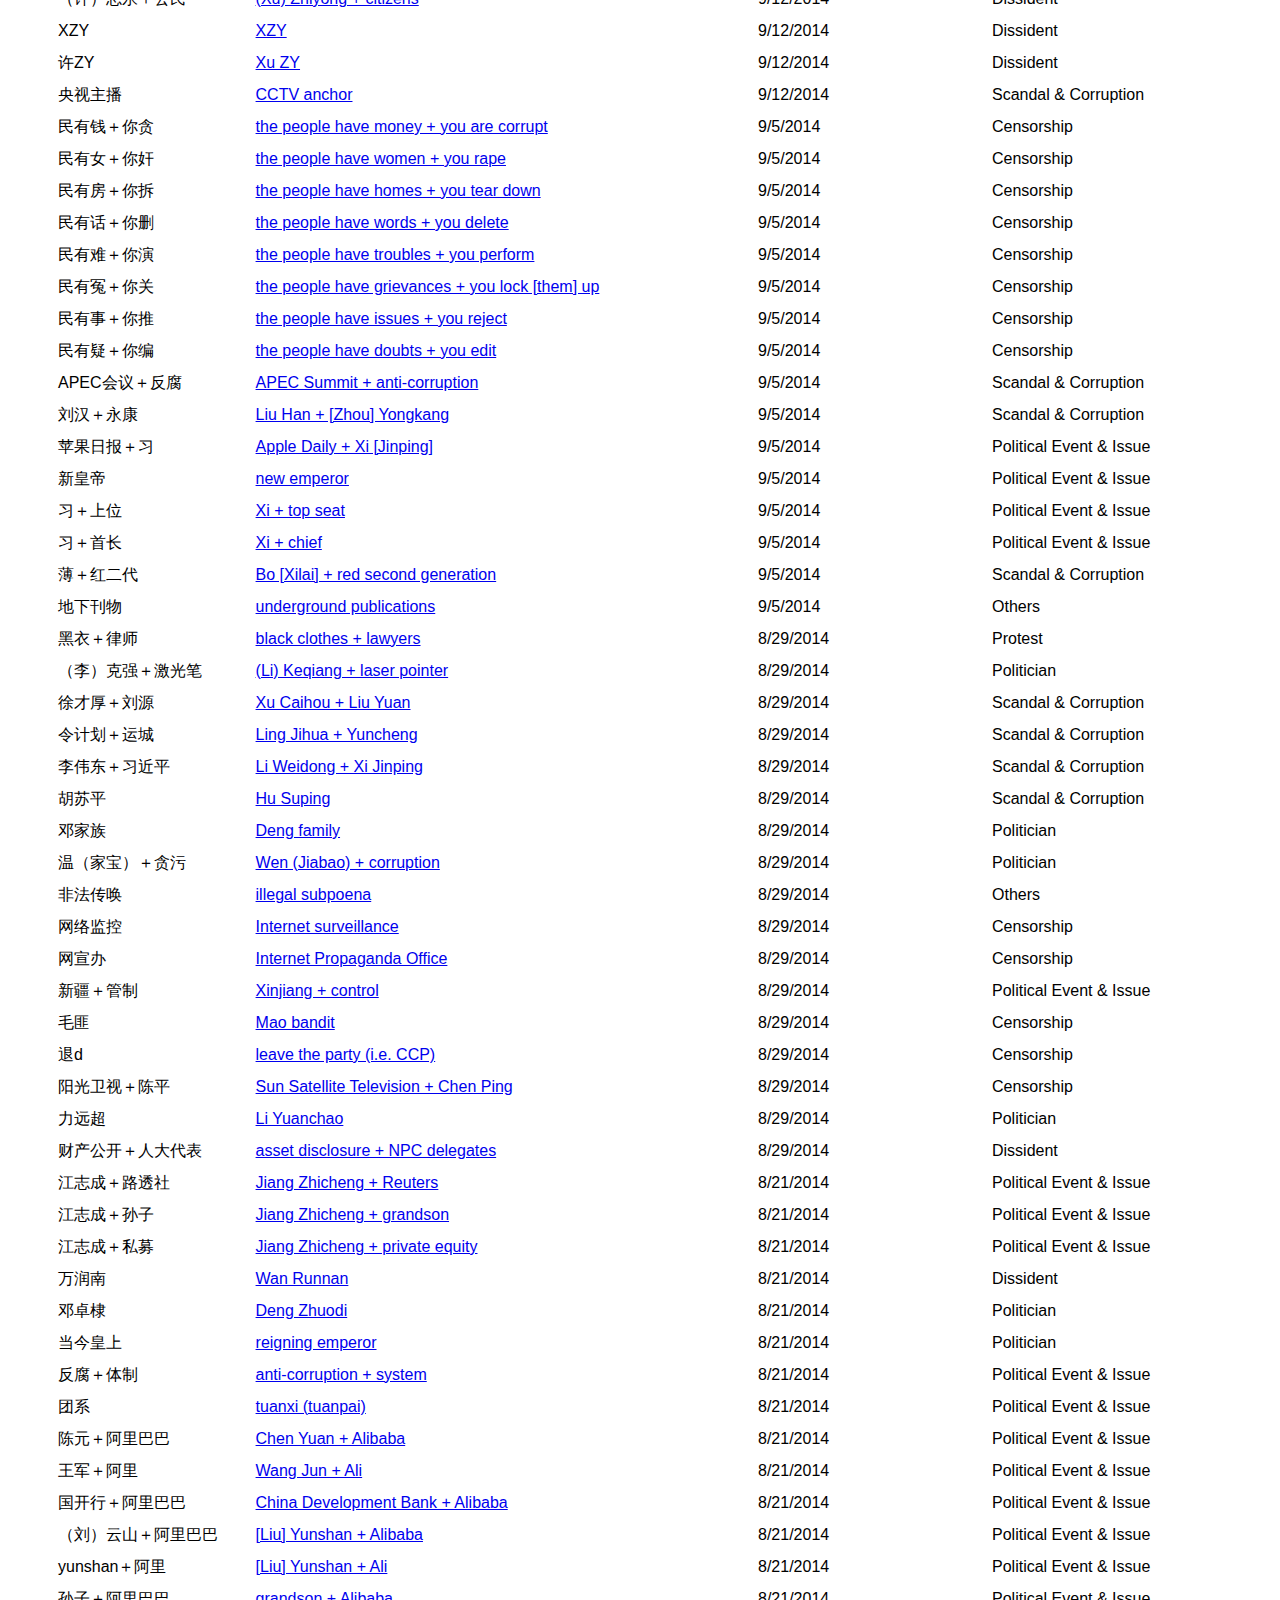
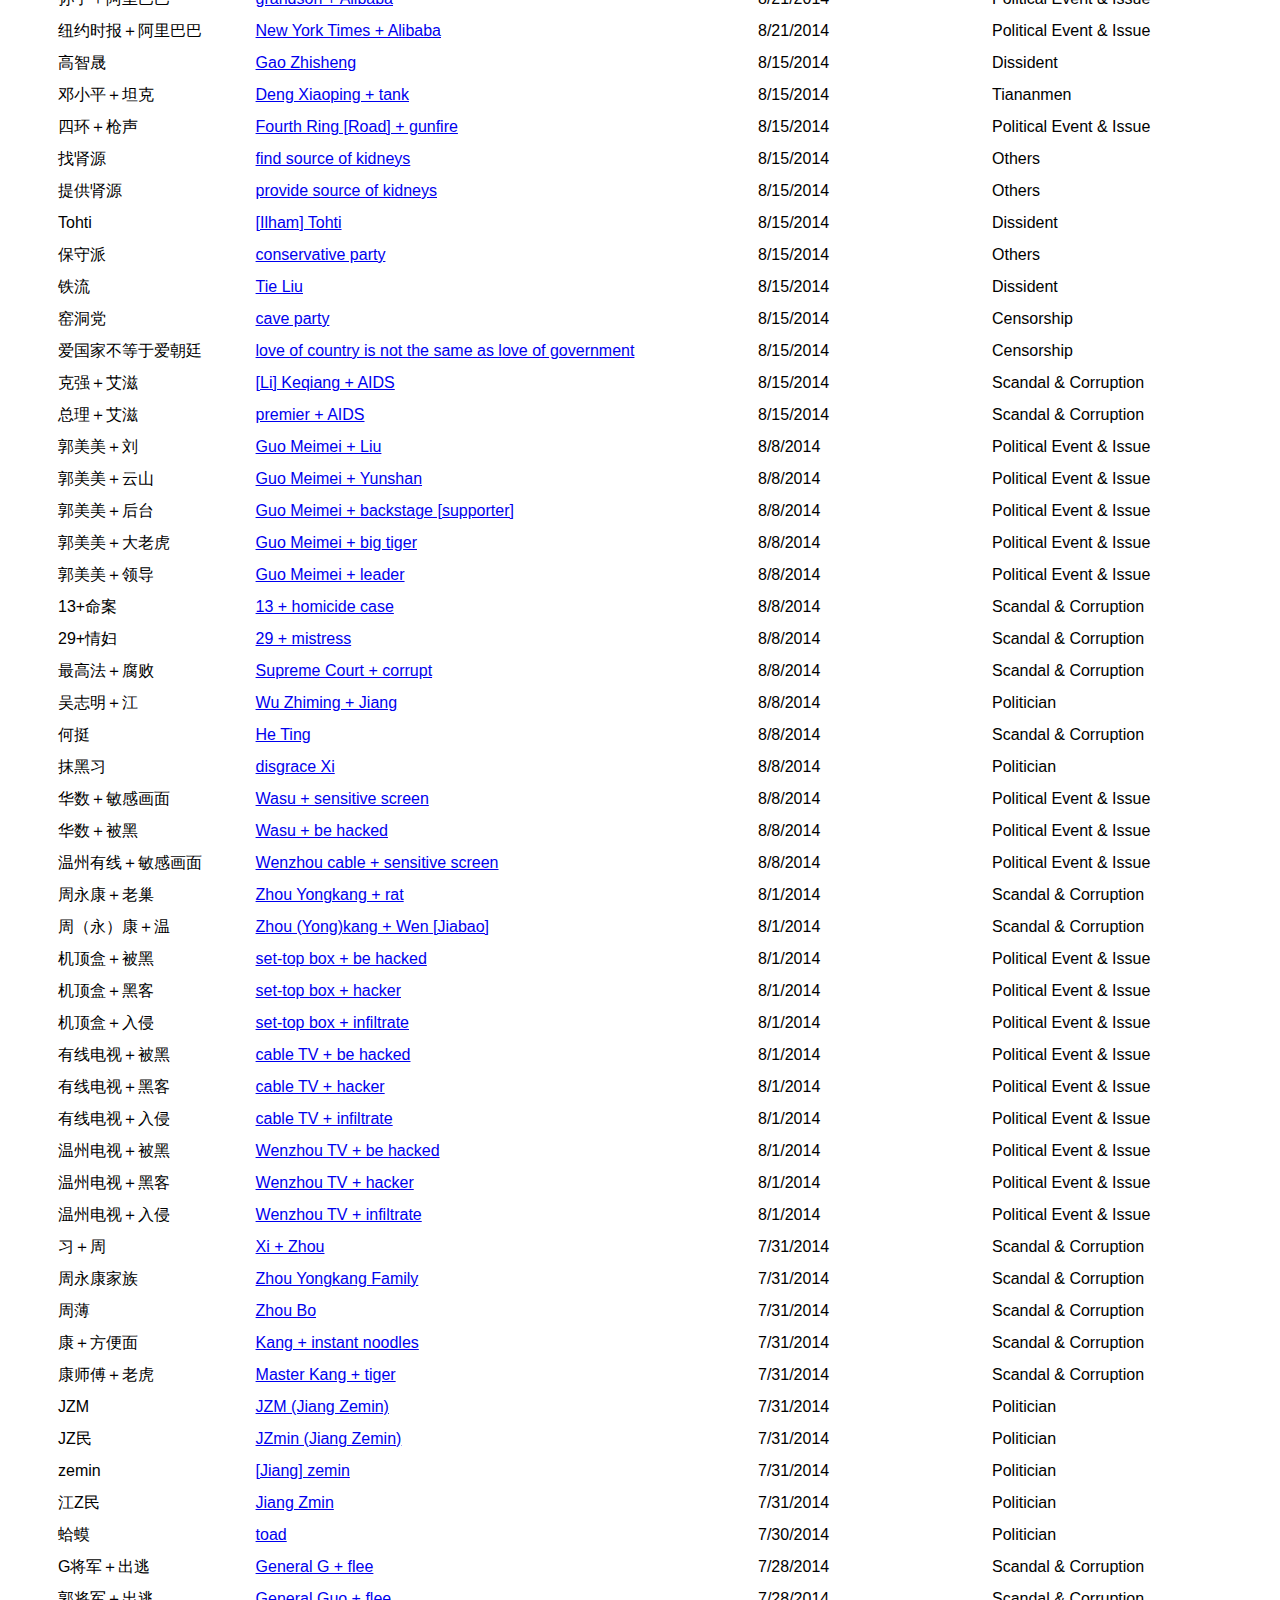
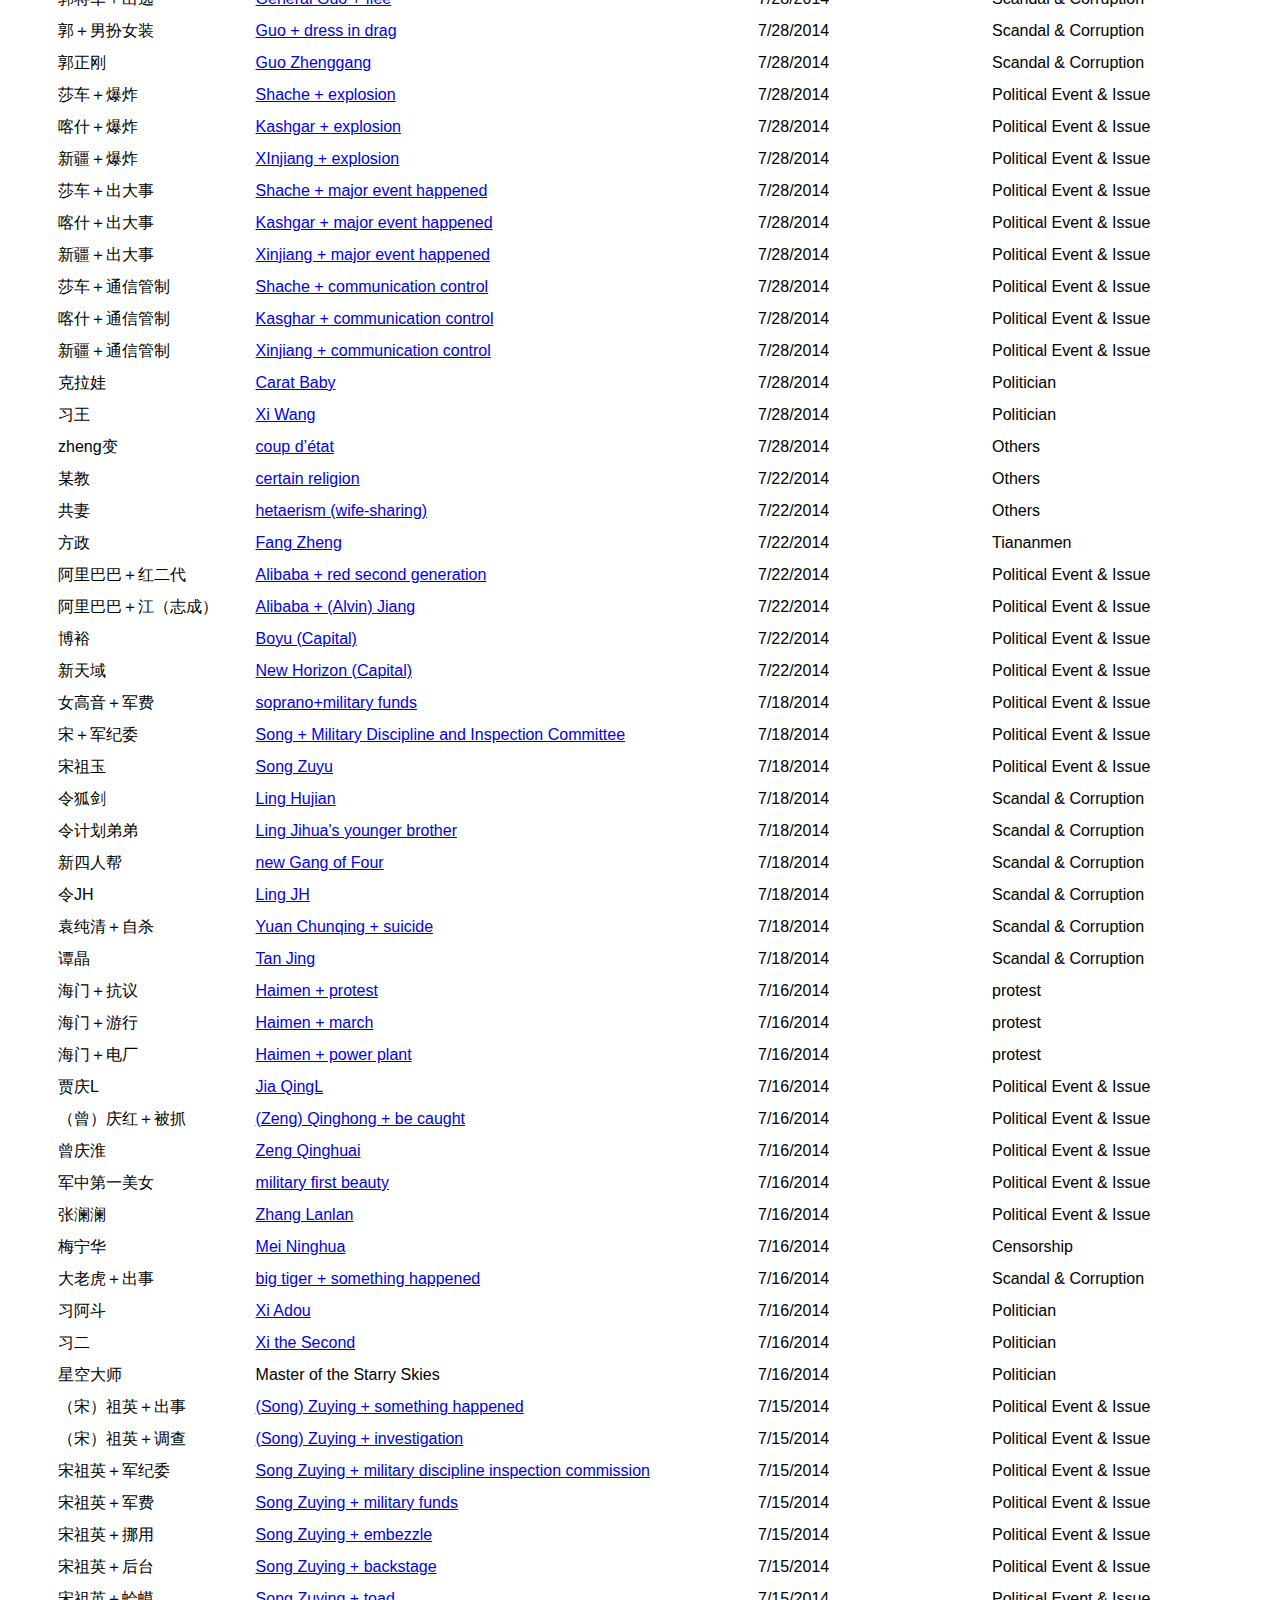
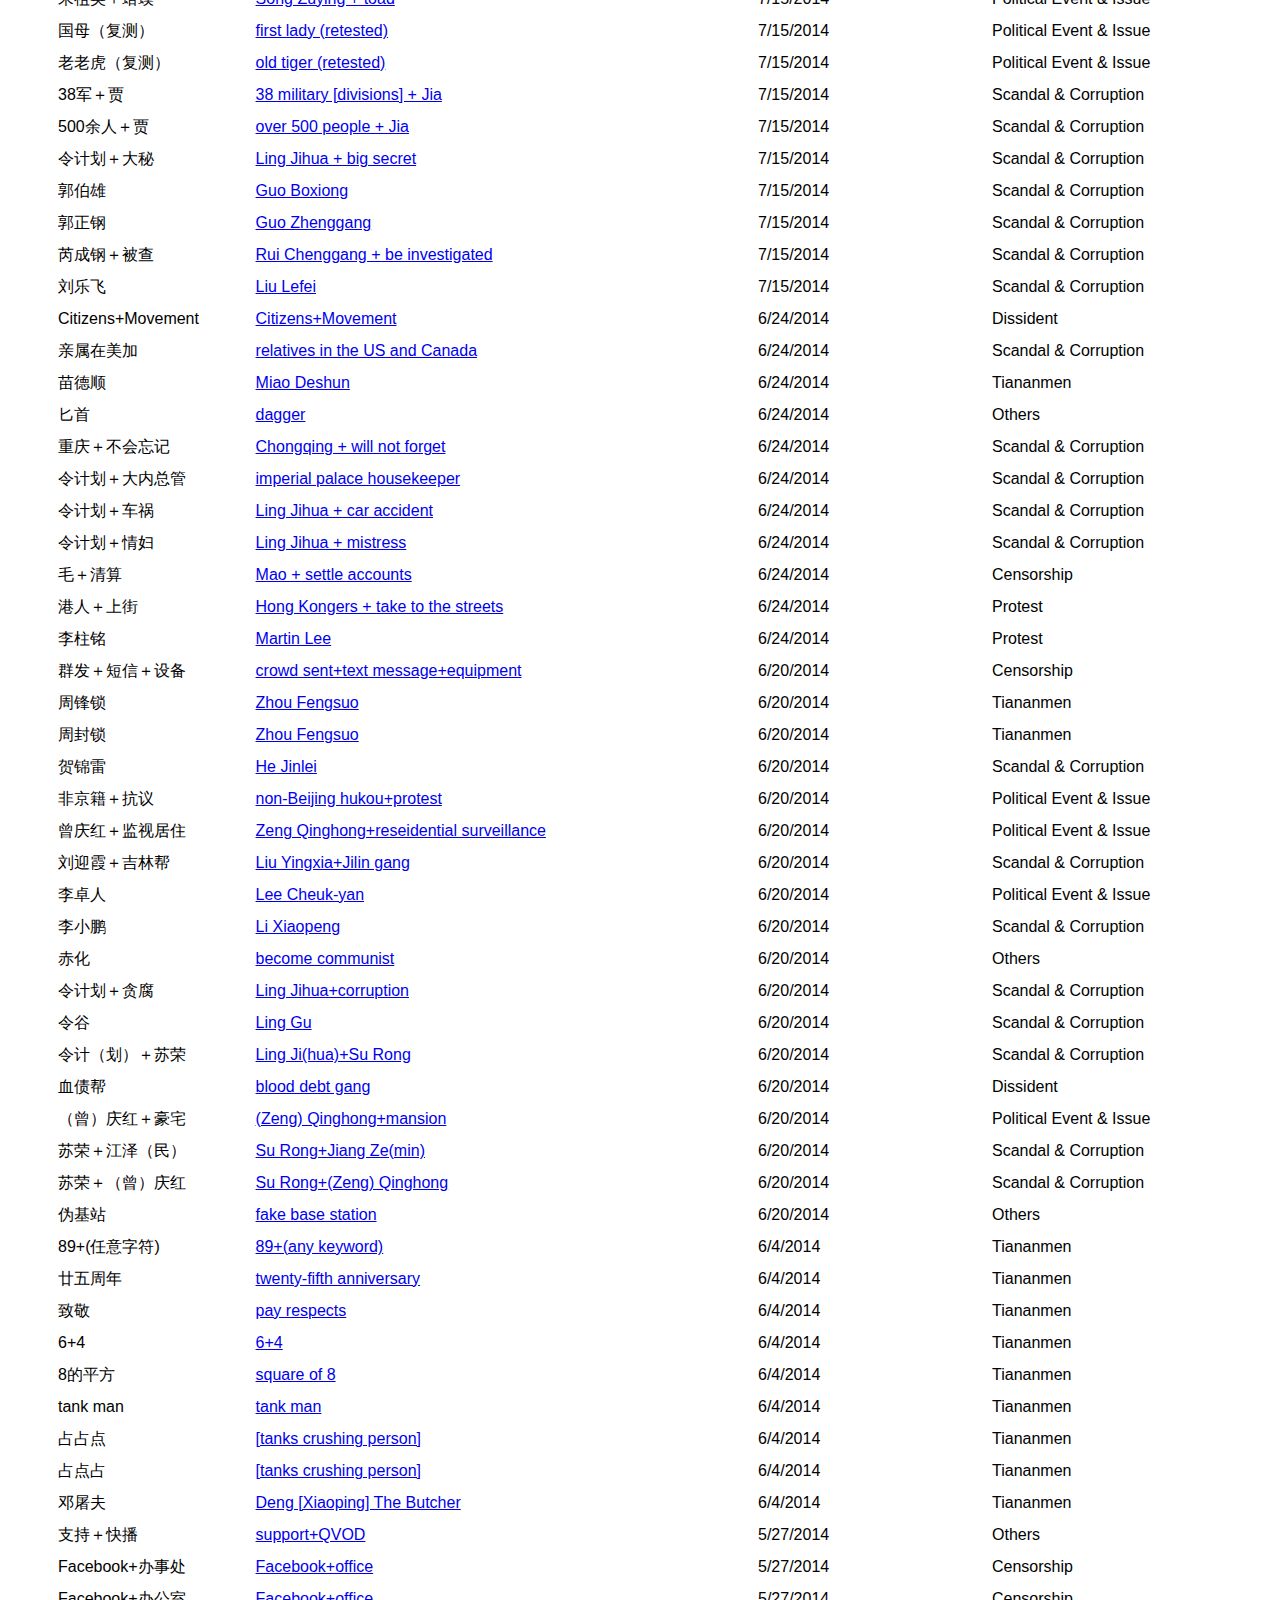
==== commit 70be4b07: "files updated" ====
--- a/index.html
+++ b/index.html
@@ -3,7 +3,6 @@
 <head>
   <meta charset="utf-8">
   <script src="http://code.jquery.com/jquery-1.11.3.min.js"></script>
-  <script src="http://kuangkeng.github.io/weibo-censorship/iframeResizer.contentWindow.min.js"></script>
   <script src="http://kuangkeng.github.io/weibo-censorship/jquery.flip.min.js"></script>
   <link rel="stylesheet" type="text/css" href="//cdn.datatables.net/1.10.7/css/jquery.dataTables.css">
   <script type="text/javascript" charset="utf8" src="//cdn.datatables.net/1.10.7/js/jquery.dataTables.js"></script>
@@ -19,6 +18,7 @@
 <h1>What you need to know</h1>
 <br>
 
+<div id="card_wrapper">
 <div id="card01a">
   <div class="front"> 
     Lorem ipsum dolor sit amet, consectetur adipiscing elit, sed do eiusmod tempor incididunt ut labore et dolore magna aliqua. 
@@ -72,6 +72,7 @@
     Lorem ipsum dolor sit amet, consectetur adipiscing elit, sed do eiusmod tempor incididunt ut labore et dolore magna aliqua. 
   </div> 
 </div>
+</div>
 
 <p>Lorem ipsum dolor sit amet, consectetur adipiscing elit, sed do eiusmod tempor incididunt ut labore et dolore magna aliqua. Ut enim ad minim veniam, quis nostrud exercitation ullamco laboris nisi ut aliquip ex ea commodo consequat. Duis aute irure dolor in reprehenderit in voluptate velit esse cillum dolore eu fugiat nulla pariatur. Excepteur sint occaecat cupidatat non proident, sunt in culpa qui officia deserunt mollit anim id est laborum.</p>
 
--- a/style.css
+++ b/style.css
@@ -9,6 +9,12 @@
   margin:0px auto;
   line-height: 28px;
       }  
+
+#card_wrapper{
+  margin:0px auto;
+  width: 100%;
+  max-width: 1070px;
+}
 
 #card01a, #card02a, #card03a, #card04a, #card05a, #card06a, #card07a, #card08a, #card09a, #card10a, #card11a, #card12a
 {
